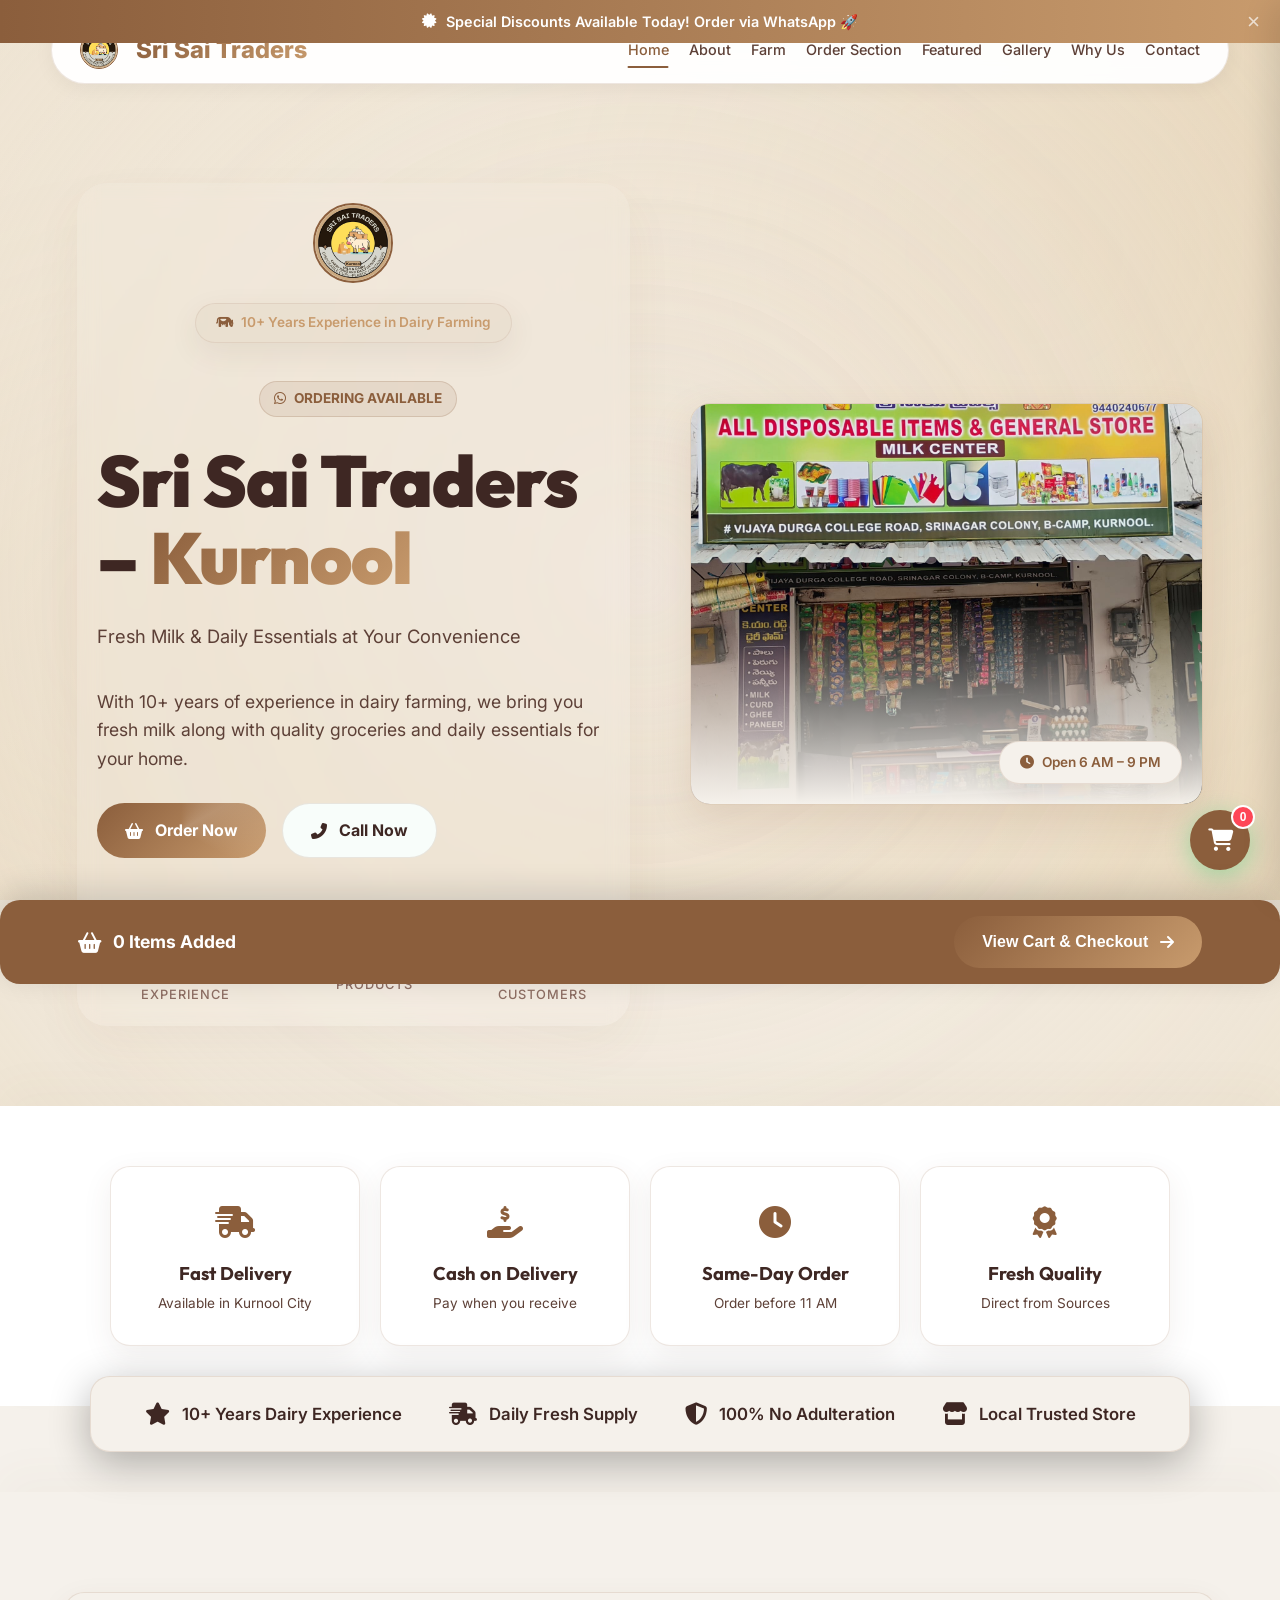
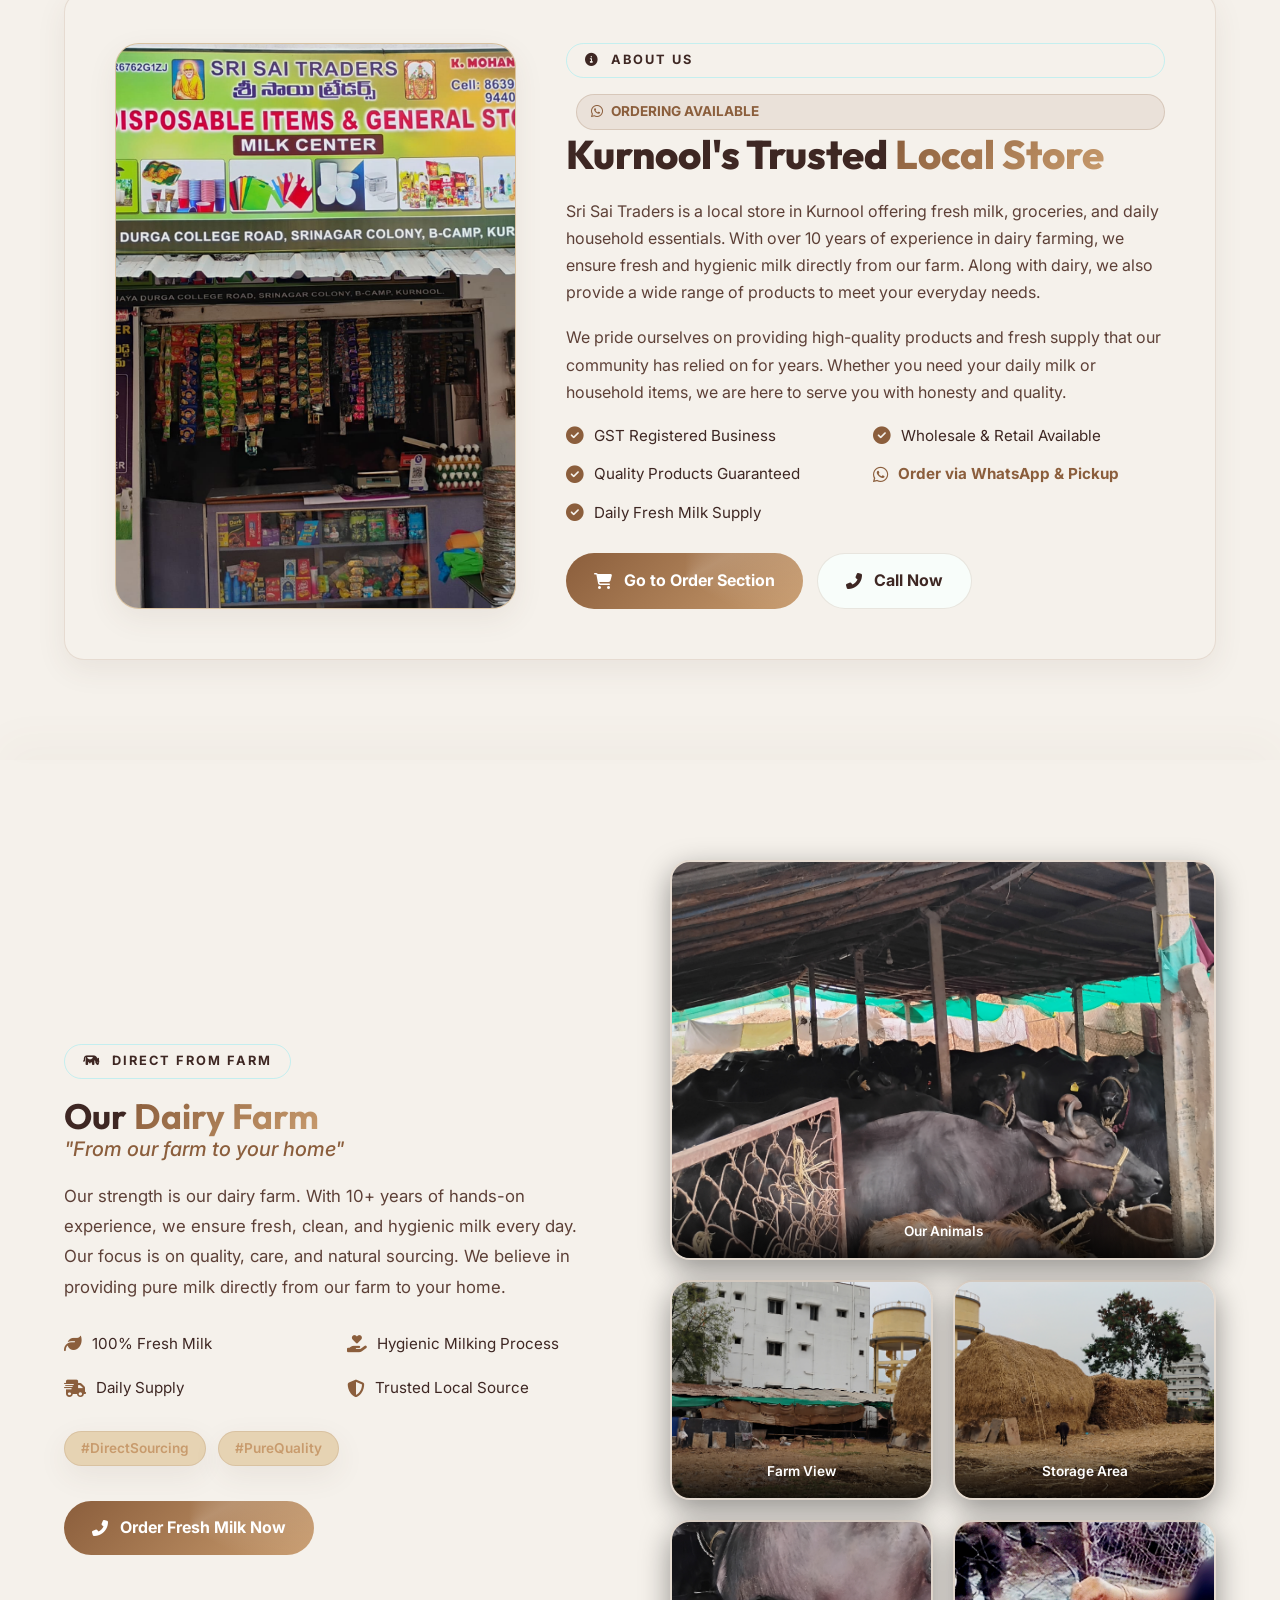
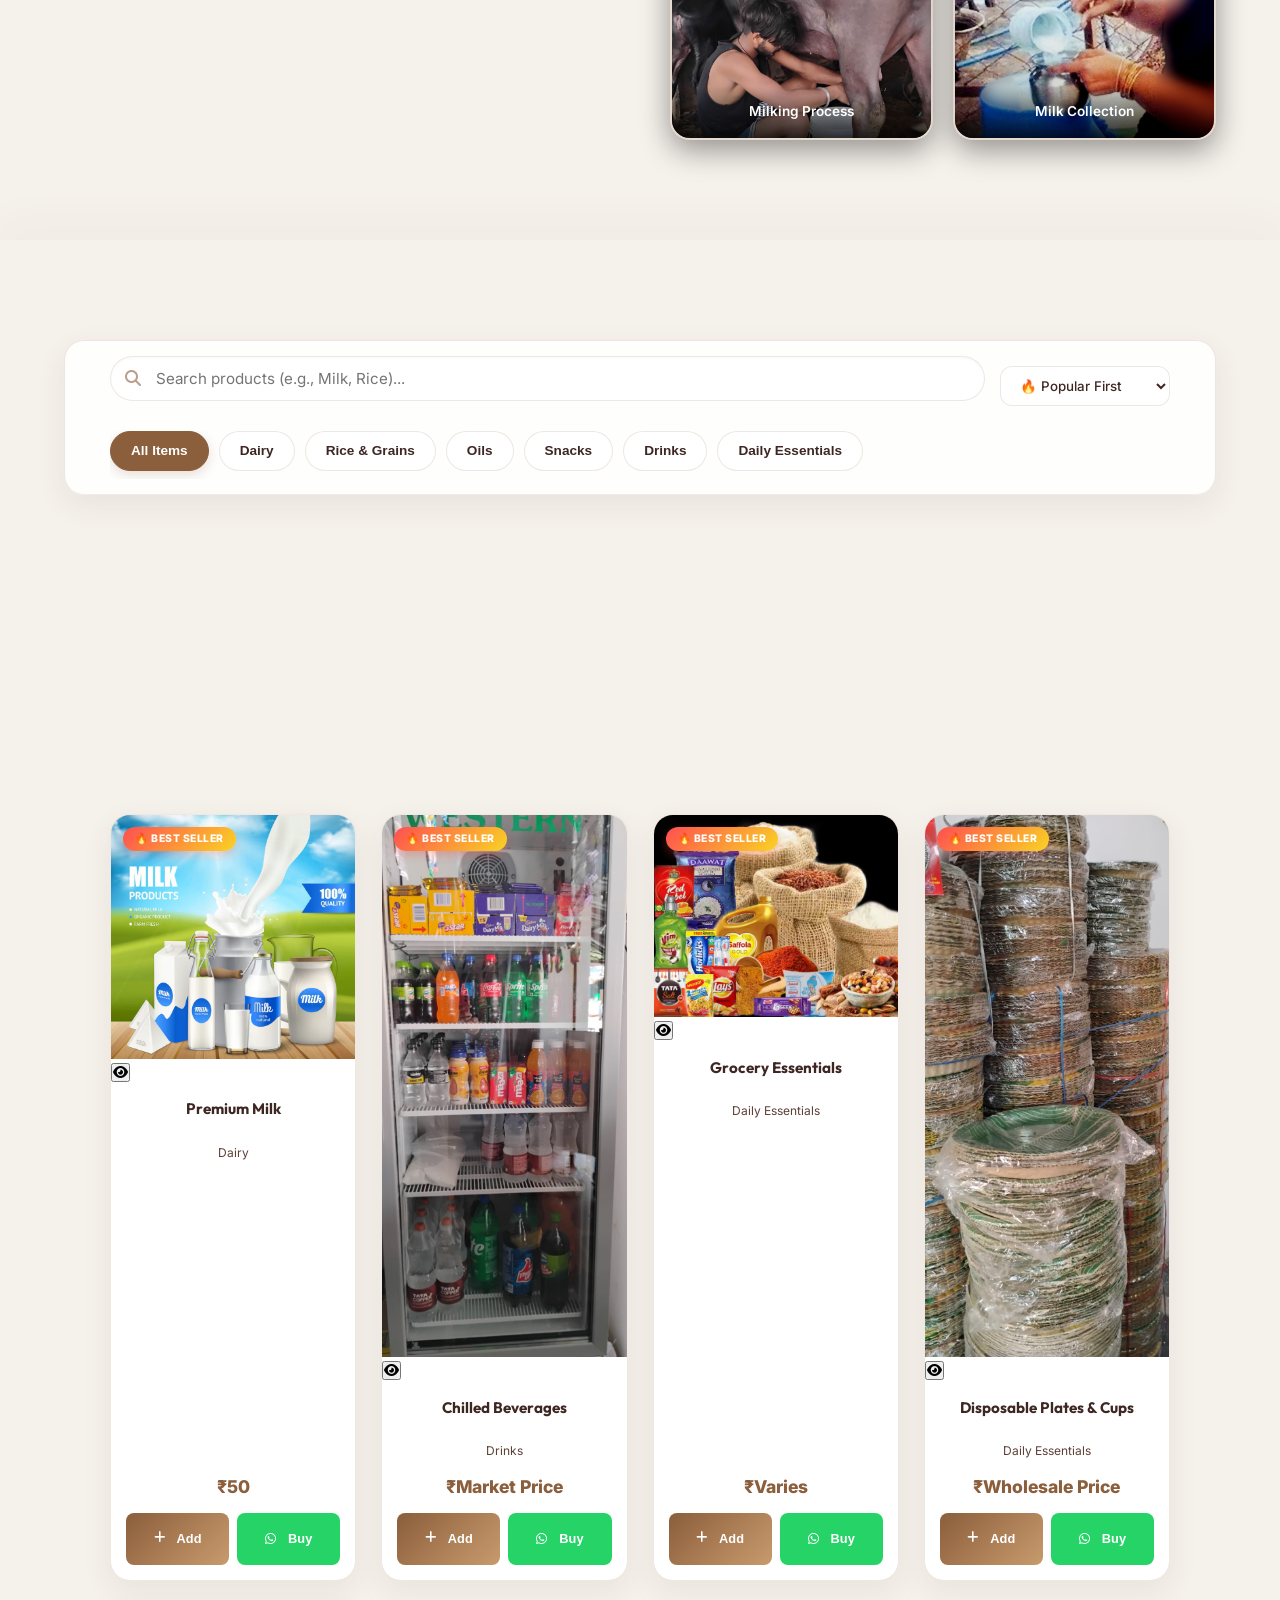
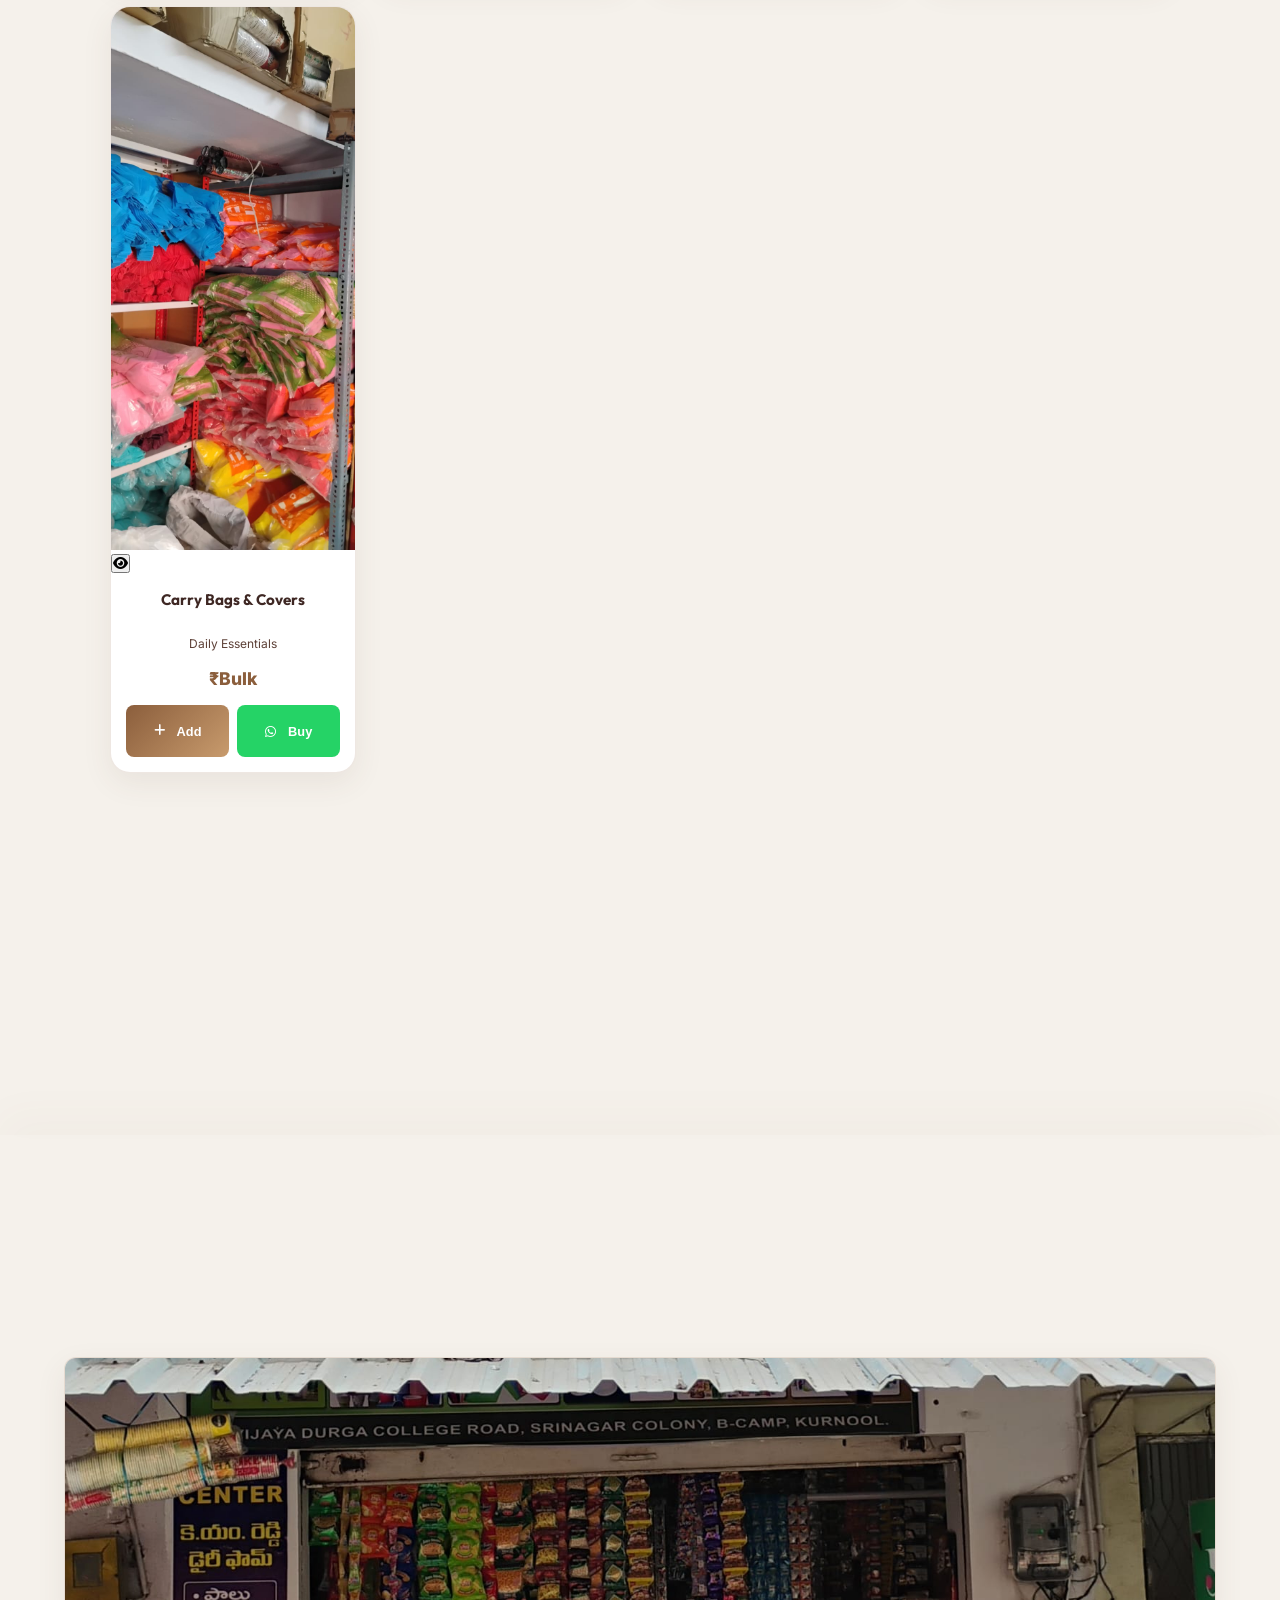
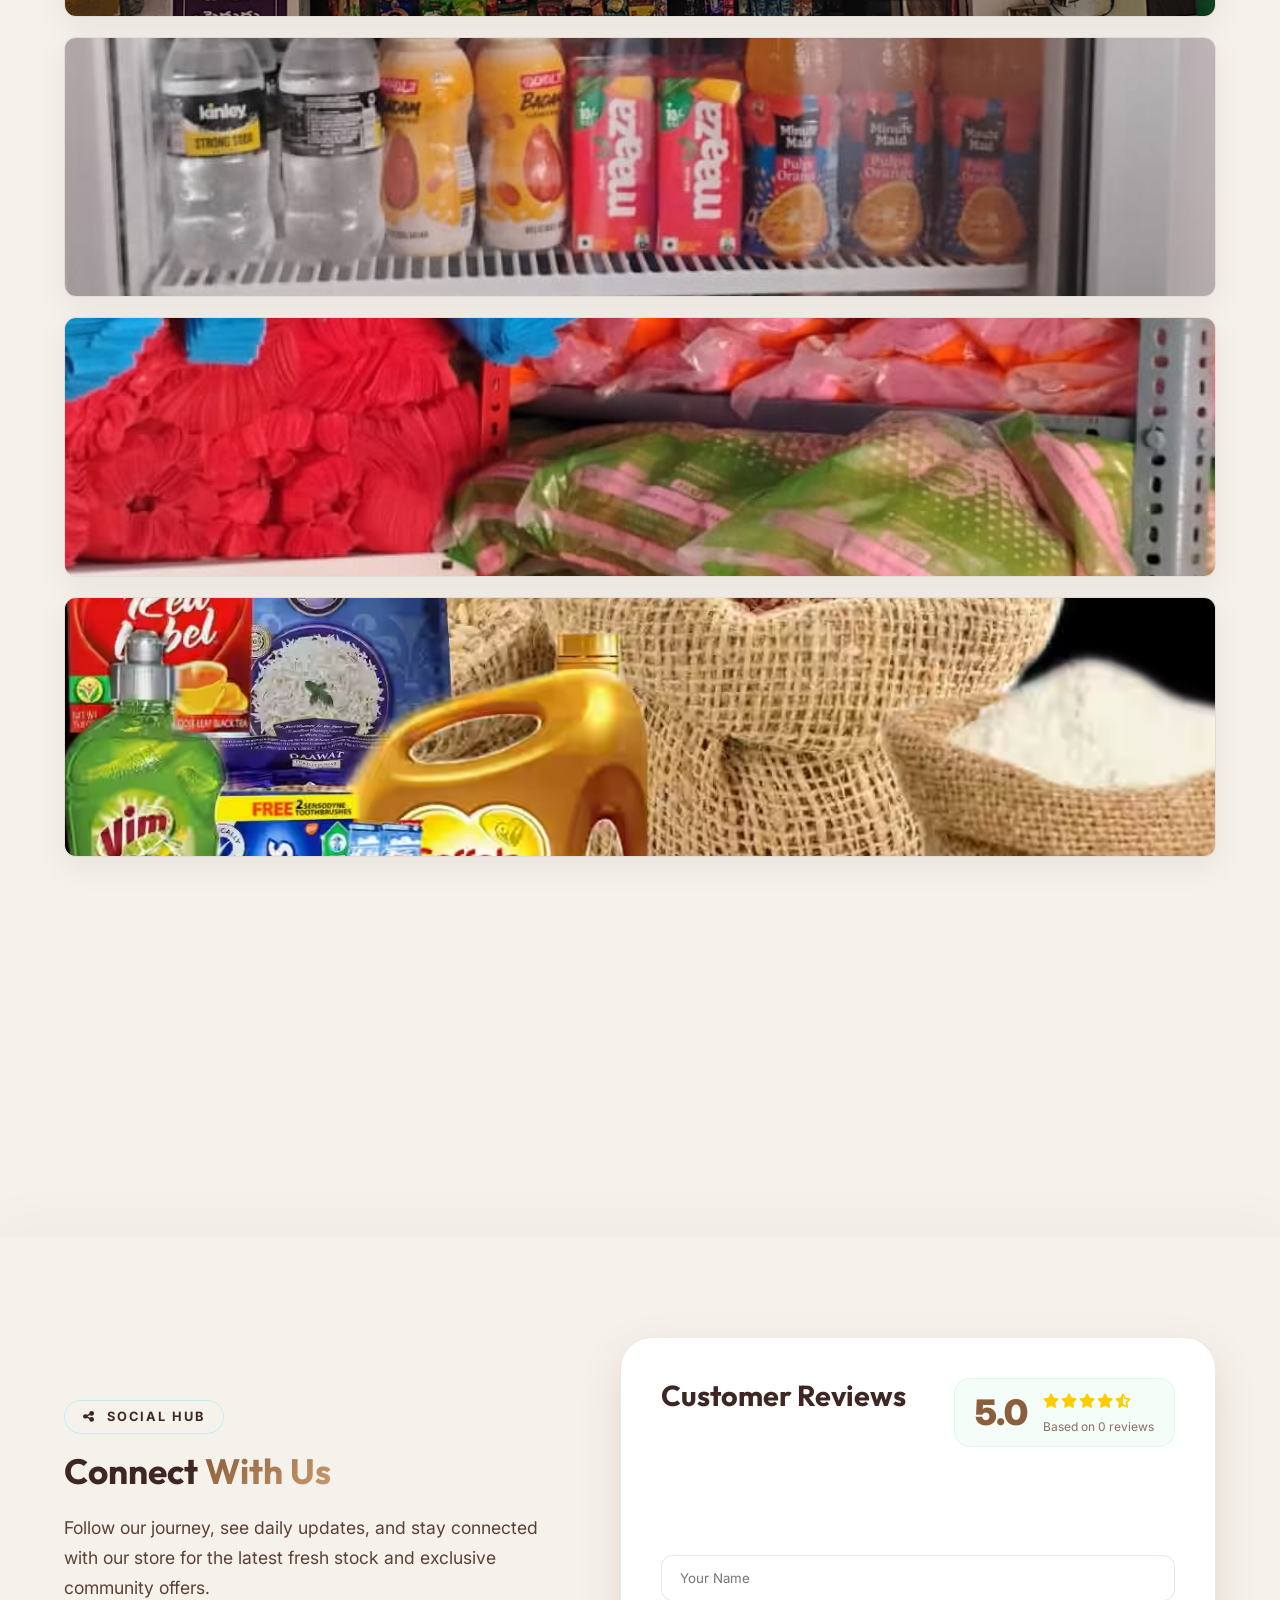
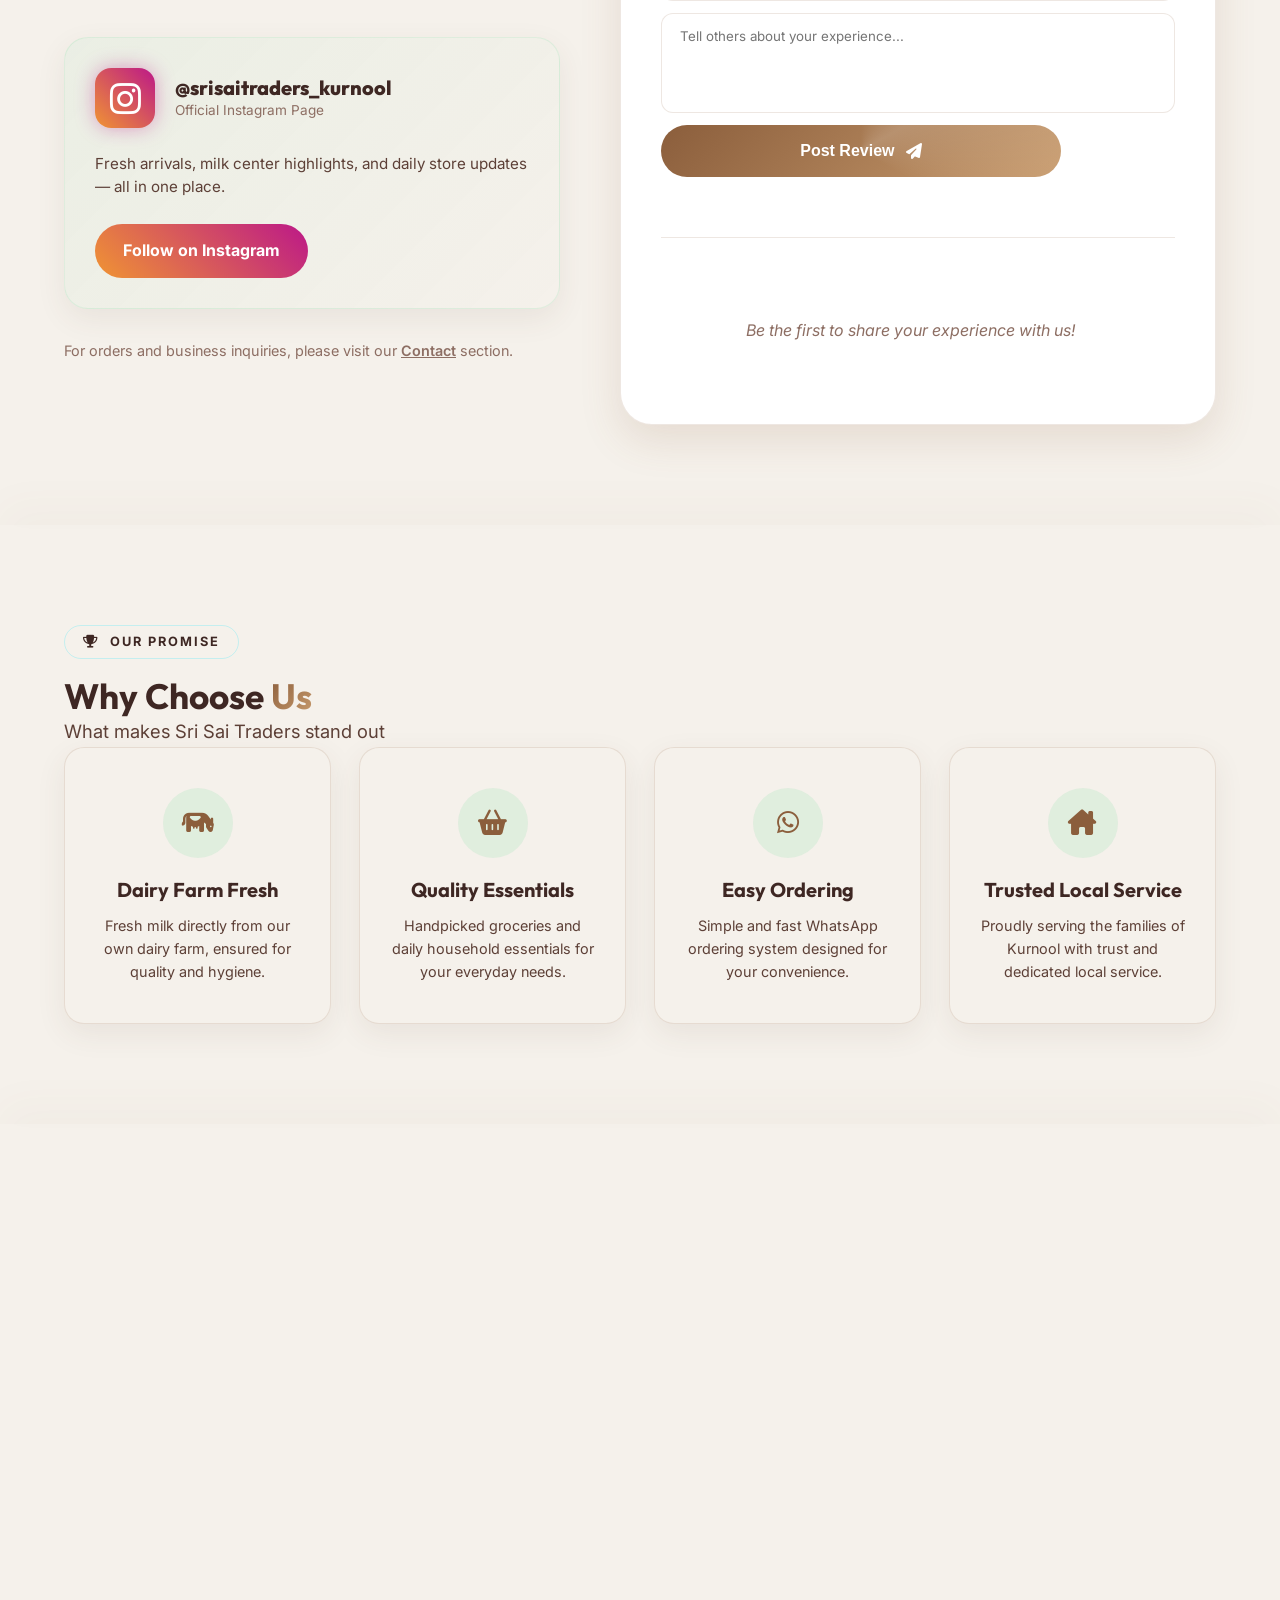
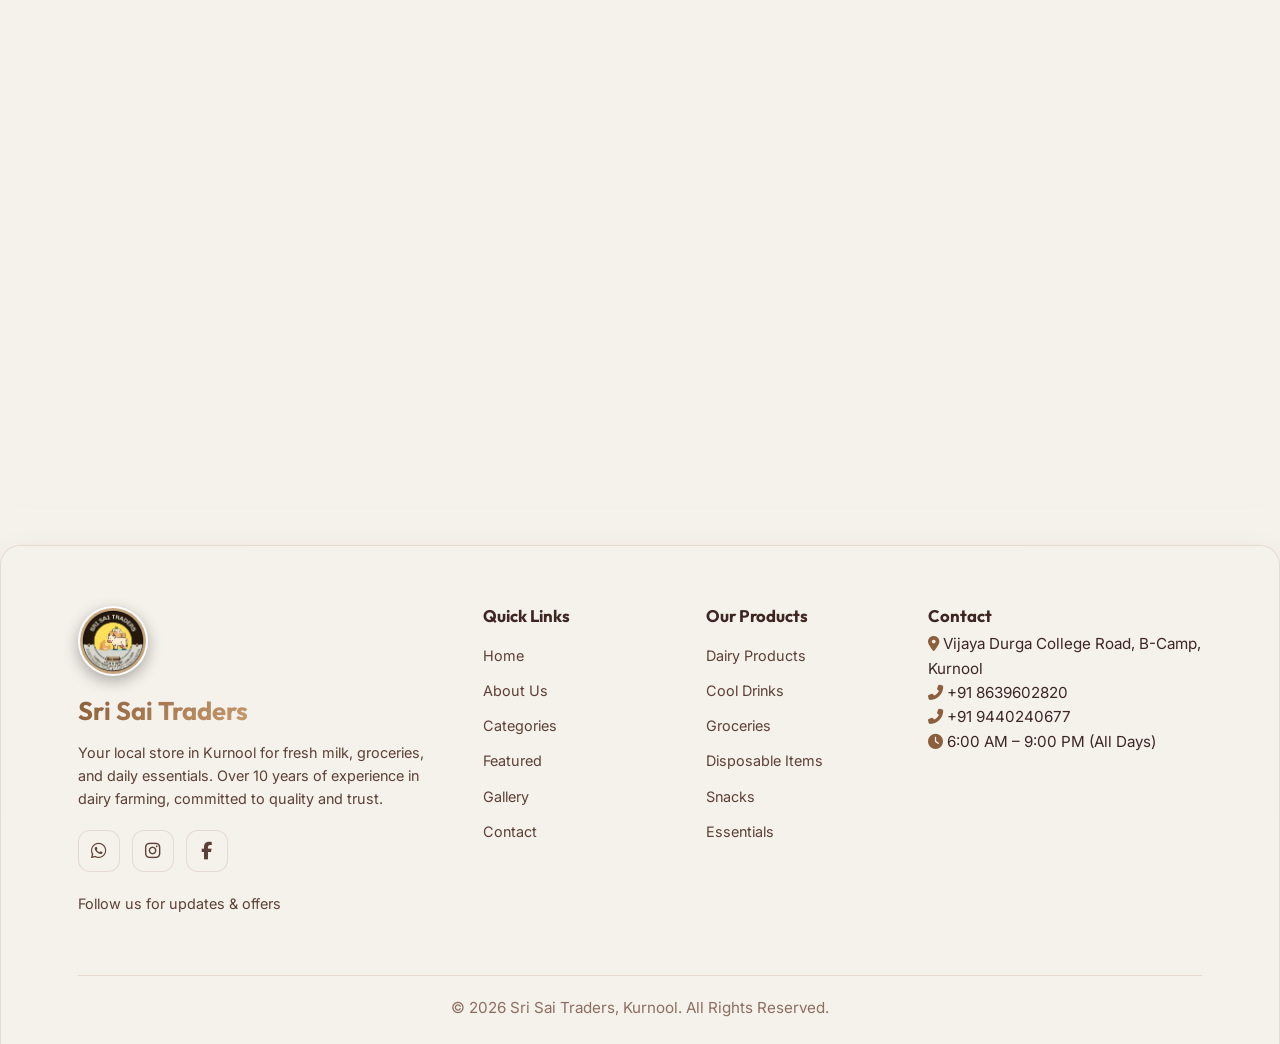
==== index.html @ 5c893b3d "Initial clean commit - Sri Sai Traders website" ====
<!DOCTYPE html>
<html lang="en">

<head>
    <meta charset="UTF-8">
    <meta name="viewport" content="width=device-width, initial-scale=1.0">
    <title>Sri Sai Traders – Kurnool | Easy WhatsApp Grocery Ordering</title>
    <meta name="description"
        content="Order groceries in 2 minutes via WhatsApp at Sri Sai Traders Kurnool. Your trusted local store for fresh dairy, cool drinks, and essentials in B-Camp.">
    <meta name="keywords"
        content="Sri Sai Traders, Kurnool Grocery, WhatsApp Order, Dairy, Cool Drinks, B-Camp, Srinagar Colony">
    <meta name="google-site-verification" content="G936L6eSRxG_GM3d_F0z96SvJYBTIfzj_1762otsMSY" />
    <!-- Security Policies -->
    <meta http-equiv="Referrer-Policy" content="no-referrer-when-downgrade">
    <meta http-equiv="Permissions-Policy" content="geolocation=(), camera=(), microphone=()">

    <!-- Preload Critical Assets -->
    <link rel="preload" href="assets/logo.jpg" as="image">
    <link rel="preload" href="assets/shop%20front.jpeg" as="image">

    <!-- Open Graph -->
    <meta property="og:title" content="Sri Sai Traders Kurnool | Premium General Store">
    <meta property="og:description"
        content="Your one-stop premium destination for Dairy, Groceries, Disposables & more at B-Camp, Kurnool.">
    <meta property="og:type" content="website">

    <!-- Google Fonts: Outfit + Inter -->
    <link rel="preconnect" href="https://fonts.googleapis.com">
    <link rel="preconnect" href="https://fonts.gstatic.com" crossorigin>
    <link
        href="https://fonts.googleapis.com/css2?family=Outfit:wght@300;400;500;600;700;800;900&family=Inter:wght@300;400;500;600;700&display=swap"
        rel="stylesheet">

    <!-- Font Awesome 6 Icons -->
    <link rel="stylesheet" href="https://cdnjs.cloudflare.com/ajax/libs/font-awesome/6.5.1/css/all.min.css">

    <!-- Favicon -->
    <link rel="icon" type="image/png" href="assets/logo.jpg">

    <link rel="stylesheet" href="style.css">
</head>

<body>
    <!-- Top Offer Banner -->
    <div class="offer-banner" id="offer-banner">
        <div class="banner-content">
            <i class="fas fa-certificate"></i>
            <span>Special Discounts Available Today! Order via WhatsApp 🚀</span>
            <button class="banner-close" id="close-banner" aria-label="Close Banner">&times;</button>
        </div>
    </div>

    <!-- Particle Background Canvas -->
    <canvas id="particle-canvas" aria-hidden="true"></canvas>

    <!-- Floating UI: Cart & WhatsApp -->
    <div class="floating-controls">
        <button id="cart-toggle" class="cart-btn-floating" aria-label="View Cart">
            <i class="fas fa-shopping-cart"></i>
            <span class="cart-count">0</span>
        </button>
    </div>

    <!-- Quick View Modal -->
    <div id="quick-view-modal" class="modal">
        <div class="modal-content glass">
            <span class="close-modal">&times;</span>
            <div class="modal-body">
                <div class="modal-img-container">
                    <img id="modal-img" src="" alt="Product Image">
                </div>
                <div class="modal-details">
                    <h2 id="modal-title"></h2>
                    <p id="modal-price" class="modal-price"></p>
                    <p id="modal-desc"></p>
                    <div class="modal-actions">
                        <button id="modal-add-to-cart" class="btn btn-primary">
                            <i class="fas fa-cart-plus"></i> Add to Cart
                        </button>
                        <a id="modal-wa-order" href="" target="_blank" class="btn btn-whatsapp">
                            <i class="fab fa-whatsapp"></i> Buy via WhatsApp
                        </a>
                    </div>
                </div>
            </div>
        </div>
    </div>

    <!-- Cart Sidebar/Modal -->
    <div id="cart-sidebar" class="cart-sidebar glass">
        <div class="cart-header">
            <h3>My Shopping Cart</h3>
            <button class="close-cart">&times;</button>
        </div>
        <div id="cart-items-container" class="cart-items">
            <!-- Items injected by JS -->
            <p class="empty-cart-msg">Your cart is empty.</p>
        </div>
        <div class="cart-footer">
            <div class="cart-total">
                <span>Total Items: </span>
                <span id="cart-total-count">0</span>
            </div>
            <button id="checkout-whatsapp" class="btn btn-whatsapp btn-block">
                <i class="fab fa-whatsapp"></i> Checkout via WhatsApp
            </button>
        </div>
    </div>

    <!-- ========== NAVIGATION ========== -->
    <nav id="navbar" class="navbar glass" role="navigation" aria-label="Main Navigation">
        <div class="nav-container">
            <a href="#home" class="logo" aria-label="Sri Sai Traders Home">
                <img src="assets/logo.jpg" alt="Sri Sai Traders Logo" class="nav-logo" loading="lazy">
                <span class="gradient-text">Sri Sai Traders</span>
            </a>
            <ul class="nav-links" id="nav-links">
                <li><a href="#home" class="active">Home</a></li>
                <li><a href="#about">About</a></li>
                <li><a href="#dairy-farm">Farm</a></li>
                <li><a href="#categories">Order Section</a></li>
                <li><a href="#featured">Featured</a></li>
                <li><a href="#gallery">Gallery</a></li>
                <li><a href="#why-us">Why Us</a></li>
                <li><a href="#contact">Contact</a></li>
            </ul>
            <div class="hamburger" id="hamburger" aria-label="Toggle Menu">
                <span class="bar"></span>
                <span class="bar"></span>
                <span class="bar"></span>
            </div>
        </div>
    </nav>

    <!-- ========== HERO SECTION ========== -->
    <section id="home" class="hero">
        <div class="hero-bg-glow"></div>
        <div class="hero-content reveal">
            <img src="assets/logo.jpg" alt="Sri Sai Traders Logo" class="hero-logo">
            <div class="hero-badges">
                <div class="hero-badge glass">
                    <i class="fas fa-cow"></i> 10+ Years Experience in Dairy Farming
                </div>
                <div class="ordering-badge">
                    <i class="fab fa-whatsapp"></i> Ordering Available
                </div>
            </div>
            <h1 class="hero-title">
                Sri Sai Traders – <span class="gradient-text">Kurnool</span>
            </h1>
            <p class="hero-subtitle">
                Fresh Milk & Daily Essentials at Your Convenience
            </p>
            <p class="hero-description"
                style="font-size: 1.1rem; color: var(--text-secondary); line-height: 1.6; margin-bottom: 30px;">
                With 10+ years of experience in dairy farming, we bring you fresh milk along with quality groceries and
                daily essentials for your home.
            </p>
            <div class="hero-buttons">
                <a href="#categories" class="btn btn-primary glow-btn">
                    <i class="fas fa-shopping-basket"></i> Order Now
                </a>
                <a href="tel:8639602820" class="btn btn-glass">
                    <i class="fas fa-phone-alt"></i> Call Now
                </a>
            </div>
            <div class="hero-stats">
                <div class="stat-item">
                    <span class="stat-number" data-count="10">0</span><span class="stat-plus">+</span>
                    <span class="stat-label">Years Dairy Experience</span>
                </div>
                <div class="stat-divider"></div>
                <div class="stat-item">
                    <span class="stat-number" data-count="500">0</span><span class="stat-plus">+</span>
                    <span class="stat-label">Products</span>
                </div>
                <div class="stat-divider"></div>
                <div class="stat-item">
                    <span class="stat-number" data-count="1000">0</span><span class="stat-plus">+</span>
                    <span class="stat-label">Happy Customers</span>
                </div>
            </div>
        </div>
        <div class="hero-visual reveal">
            <div class="hero-image-wrapper">
                <!-- Replace this image with your own shop front photo if needed -->
                <img src="assets/shop front.jpeg" alt="Sri Sai Traders Shop Front" class="hero-shop-img"
                    loading="eager">
                <div class="hero-img-overlay"></div>
                <div class="floating-badge glass">
                    <i class="fas fa-clock"></i> Open 6 AM – 9 PM
                </div>
            </div>
        </div>
    </section>

    <!-- ========== DELIVERY & TRUST SECTION ========== -->
    <section class="trust-delivery-section">
        <div class="container-narrow">
            <div class="trust-grid">
                <div class="trust-box reveal">
                    <div class="trust-icon"><i class="fas fa-truck-fast"></i></div>
                    <h3>Fast Delivery</h3>
                    <p>Available in Kurnool City</p>
                </div>
                <div class="trust-box reveal">
                    <div class="trust-icon"><i class="fas fa-hand-holding-dollar"></i></div>
                    <h3>Cash on Delivery</h3>
                    <p>Pay when you receive</p>
                </div>
                <div class="trust-box reveal">
                    <div class="trust-icon"><i class="fas fa-clock"></i></div>
                    <h3>Same-Day Order</h3>
                    <p>Order before 11 AM</p>
                </div>
                <div class="trust-box reveal">
                    <div class="trust-icon"><i class="fas fa-award"></i></div>
                    <h3>Fresh Quality</h3>
                    <p>Direct from Sources</p>
                </div>
            </div>
        </div>
    </section>

    <!-- ========== TRUST STRIP ========== -->
    <div class="trust-strip glass">
        <div class="trust-item">
            <i class="fas fa-star text-yellow"></i> <span>10+ Years Dairy Experience</span>
        </div>
        <div class="trust-item">
            <i class="fas fa-truck-fast text-cyan"></i> <span>Daily Fresh Supply</span>
        </div>
        <div class="trust-item">
            <i class="fas fa-shield-halved text-green"></i> <span>100% No Adulteration</span>
        </div>
        <div class="trust-item">
            <i class="fas fa-store text-purple"></i> <span>Local Trusted Store</span>
        </div>
    </div>

    <!-- ========== ABOUT SECTION ========== -->
    <section id="about" class="about section-padding">
        <div class="about-wrapper glass reveal">
            <div class="about-image">
                <!-- Replace this image with your own shop interior photo if needed -->
                <img src="assets/shop front.jpeg" alt="Sri Sai Traders Store Interior" loading="lazy">
            </div>
            <div class="about-content">
                <span class="section-badge"><i class="fas fa-info-circle"></i> ABOUT US</span>
                <span class="ordering-badge"><i class="fab fa-whatsapp"></i> Ordering Available</span>
                <h2>Kurnool's Trusted <span class="gradient-text">Local Store</span></h2>

                <p>Sri Sai Traders is a local store in Kurnool offering fresh milk, groceries, and daily household
                    essentials. With over 10 years of experience in dairy farming, we ensure fresh and hygienic milk
                    directly from our farm. Along with dairy, we also provide a wide range of products to meet your
                    everyday needs.</p>

                <p>We pride ourselves on providing high-quality products and fresh supply that our community has relied
                    on for years. Whether you need your daily milk or household items, we are here to serve you with
                    honesty and quality.</p>

                <div class="about-features">
                    <div class="feature-item">
                        <i class="fas fa-check-circle"></i>
                        <span>GST Registered Business</span>
                    </div>
                    <div class="feature-item">
                        <i class="fas fa-check-circle"></i>
                        <span>Wholesale & Retail Available</span>
                    </div>
                    <div class="feature-item">
                        <i class="fas fa-check-circle"></i>
                        <span>Quality Products Guaranteed</span>
                    </div>
                    <div class="feature-item ordering-highlight">
                        <i class="fab fa-whatsapp"></i>
                        <span><strong>Order via WhatsApp & Pickup</strong></span>
                    </div>
                    <div class="feature-item">
                        <i class="fas fa-check-circle"></i>
                        <span>Daily Fresh Milk Supply</span>
                    </div>
                </div>

                <div class="about-buttons">
                    <a href="#categories" class="btn btn-primary glow-btn"><i class="fas fa-shopping-cart"></i> Go to
                        Order Section</a>
                    <a href="tel:8639602820" class="btn btn-glass"><i class="fas fa-phone-alt"></i> Call Now</a>
                </div>
            </div>
        </div>
    </section>

    <!-- ========== OUR DAIRY FARM SECTION ========== -->
    <section id="dairy-farm" class="dairy-farm section-padding">
        <div class="dairy-wrapper reveal">
            <div class="dairy-content">
                <span class="section-badge"><i class="fas fa-cow"></i> DIRECT FROM FARM</span>
                <h2>Our <span class="gradient-text">Dairy Farm</span></h2>
                <h4 class="dairy-tagline">"From our farm to your home"</h4>

                <p>Our strength is our dairy farm. With 10+ years of hands-on experience, we ensure fresh, clean, and
                    hygienic milk every day. Our focus is on quality, care, and natural sourcing. We believe in
                    providing pure milk directly from our farm to your home.</p>

                <div class="dairy-features">
                    <div class="feature-item">
                        <i class="fas fa-leaf"></i>
                        <span>100% Fresh Milk</span>
                    </div>
                    <div class="feature-item">
                        <i class="fas fa-hand-holding-heart"></i>
                        <span>Hygienic Milking Process</span>
                    </div>
                    <div class="feature-item">
                        <i class="fas fa-truck-fast"></i>
                        <span>Daily Supply</span>
                    </div>
                    <div class="feature-item">
                        <i class="fas fa-shield-halved"></i>
                        <span>Trusted Local Source</span>
                    </div>
                </div>

                <div class="trust-tags">
                    <span class="trust-tag glass">#DirectSourcing</span>
                    <span class="trust-tag glass">#PureQuality</span>
                </div>

                <div class="dairy-cta-wrap">
                    <a href="tel:8639602820" class="btn btn-primary glow-btn">
                        <i class="fas fa-phone-alt"></i> Order Fresh Milk Now
                    </a>
                </div>
            </div>

            <div class="dairy-visual">
                <div class="dairy-grid">
                    <!-- Featured: Our Animals (Big) -->
                    <div class="dairy-grid-item featured-grid-item">
                        <img src="assets/dairy4.jpg" alt="Healthy Buffaloes at our Farm" loading="lazy">
                        <div class="grid-caption">Our Animals</div>
                    </div>
                    <!-- Small Grid Items -->
                    <div class="dairy-grid-item">
                        <img src="assets/dairy1.jpg" alt="Sri Sai Traders Dairy Farm View" loading="lazy">
                        <div class="grid-caption">Farm View</div>
                    </div>
                    <div class="dairy-grid-item">
                        <img src="assets/dairy2.jpg" alt="Buffalo Feed & Hay Storage" loading="lazy">
                        <div class="grid-caption">Storage Area</div>
                    </div>
                    <div class="dairy-grid-item">
                        <img src="assets/dairy3.jpg" alt="Hygienic Milking Process" loading="lazy">
                        <div class="grid-caption">Milking Process</div>
                    </div>
                    <div class="dairy-grid-item rotated-img">
                        <img src="assets/dairy5.jpg" alt="Sri Sai Traders Milk Collection Process" loading="lazy">
                        <div class="grid-caption">Milk Collection</div>
                    </div>
                </div>
            </div>
        </div>
    </section>

    <!-- ========== APP-LIKE ORDER SECTION ========== -->
    <section id="order-section" class="app-order-section section-padding">

        <!-- Sticky Search & Filter Header -->
        <div class="sticky-filter-bar glass">
            <div class="container-narrow">
                <div class="filter-controls-top">
                    <div class="search-container">
                        <i class="fas fa-search search-icon"></i>
                        <input type="text" id="product-search" placeholder="Search products (e.g., Milk, Rice)...">
                    </div>
                    <div class="sort-container">
                        <select id="product-sort" class="glass-select">
                            <option value="featured">🔥 Popular First</option>
                            <option value="price-low">Price: Low to High</option>
                            <option value="price-high">Price: High to Low</option>
                            <option value="name-az">Name: A to Z</option>
                        </select>
                    </div>
                </div>

                <div class="filter-chips" id="filter-chips-container">
                    <button class="filter-chip active" data-filter="All">All Items</button>
                    <!-- Other Category chips injected by JS -->
                </div>
            </div>
        </div>

        <div class="container-narrow">

            <!-- Category Grid (Top) -->
            <div class="app-category-section">
                <div class="section-header-small reveal">
                    <h3>Explore Categories</h3>
                    <p class="text-secondary" style="margin-top: 10px;">Browse and order your daily essentials easily
                        via WhatsApp. We provide fresh milk, groceries, and household items at fair prices.</p>
                </div>
                <div id="product-categories-container" class="app-category-grid">
                    <!-- Dynamic Category Cards will be injected here -->
                    <div class="loading-spinner">Loading categories...</div>
                </div>
            </div>

            <!-- Main Product Grid -->
            <div class="app-product-section" style="margin-top: 40px;">
                <div class="section-header-small reveal">
                    <h3><span id="current-category-title">All Products</span></h3>
                    <p id="search-result-count" class="text-muted" style="font-size: 0.85rem; margin-top: 5px;"></p>
                </div>

                <div id="featured-products-container" class="app-product-grid">
                    <!-- Dynamic Featured Products will be injected here -->
                    <div class="loading-spinner">Loading products...</div>
                </div>
            </div>

            <!-- Build Custom Order CTA -->
            <div class="build-order-container reveal" style="margin-top: 50px; text-align: center;">
                <h4 style="margin-bottom: 15px; color: var(--text-primary);">Can't find what you need?</h4>
                <a href="https://wa.me/918639602820?text=Hi%20Sri%20Sai%20Traders,%0A%0AMy%20Name:%20%0AMobile%20Number:%20%0A%0AI%20want%20to%20order:%0A1.%20%0A2.%20%0A3.%20%0A%0AI%20will%20collect%20from%20shop."
                    target="_blank" rel="noopener" class="btn btn-outline-glow">
                    📝 Build Custom Order on WhatsApp
                </a>
            </div>

        </div>
    </section>


    <!-- ========== REAL IMAGE GALLERY ========== -->
    <section id="gallery" class="gallery section-padding">
        <div class="section-header reveal">
            <span class="section-badge"><i class="fas fa-images"></i> OUR STORE</span>
            <h2>Store <span class="gradient-text">Gallery</span></h2>
            <p>A glimpse inside Sri Sai Traders</p>
        </div>
        <div class="gallery-grid">
            <!-- Replace these images with your own real shop photos if needed -->
            <div class="gallery-item glass reveal">
                <img src="assets/shop front.jpeg" alt="Sri Sai Traders Shop Front" loading="lazy">
                <div class="gallery-caption">Shop Front</div>
            </div>
            <div class="gallery-item glass reveal">
                <!-- Real shop image: Fridge with cool drinks -->
                <img src="assets/cool-drinks.jpeg" alt="Chilled Beverages" loading="lazy">
                <div class="gallery-caption">Drinks Section</div>
            </div>
            <div class="gallery-item glass reveal">
                <!-- Real shop image: Colorful disposable bags & cups -->
                <img src="assets/carry-bags.jpeg" alt="Disposable Items Collection" loading="lazy">
                <div class="gallery-caption">Disposable Items</div>
            </div>
            <div class="gallery-item glass reveal">
                <!-- Real shop image: Grocery dals and pulses shelves -->
                <img src="assets/grocery.jpg" alt="Grocery Shelves" loading="lazy">
                <div class="gallery-caption">Grocery Shelves</div>
            </div>
            <div class="gallery-item glass reveal">
                <!-- Real shop image: Stacked paper plates -->
                <img src="assets/paper-plates.jpeg" alt="Paper Plates Wholesale" loading="lazy">
                <div class="gallery-caption">Paper Plates</div>
            </div>
        </div>
    </section>

    <!-- ========== CONNECT WITH US ========== -->
    <section id="connect" class="connect section-padding">
        <div class="connect-container reveal">
            <div class="connect-grid-refined">
                <!-- Left Side: Brand & Social -->
                <div class="connect-brand-side">
                    <span class="section-badge"><i class="fas fa-share-nodes"></i> SOCIAL HUB</span>
                    <h2>Connect <span class="gradient-text">With Us</span></h2>
                    <p class="connect-subtext">Follow our journey, see daily updates, and stay connected with our store
                        for the latest fresh stock and exclusive community offers.</p>

                    <div class="insta-block glass">
                        <div class="insta-header">
                            <div class="insta-icon-glow">
                                <i class="fab fa-instagram"></i>
                            </div>
                            <div class="insta-info">
                                <h4>@srisaitraders_kurnool</h4>
                                <p>Official Instagram Page</p>
                            </div>
                        </div>
                        <p class="insta-promo">Fresh arrivals, milk center highlights, and daily store updates — all in
                            one place.</p>
                        <a href="https://www.instagram.com/srisaitraders_kurnool" target="_blank" rel="noopener"
                            class="btn btn-insta-glow btn-block">
                            Follow on Instagram
                        </a>
                    </div>

                    <p class="contact-hint">For orders and business inquiries, please visit our <a href="#contact"
                            class="context-link">Contact</a> section.</p>
                </div>

                <!-- Right Side: Review System -->
                <div class="connect-review-side">
                    <div class="review-system-card glass-premium">
                        <div class="card-header-flex">
                            <h3>Customer Reviews</h3>
                            <div class="rating-summary-premium">
                                <span class="avg-val-big" id="avg-display">4.8</span>
                                <div class="avg-stars-wrap">
                                    <div class="stars-gold"><i class="fas fa-star"></i><i class="fas fa-star"></i><i
                                            class="fas fa-star"></i><i class="fas fa-star"></i><i
                                            class="fas fa-star-half-alt"></i></div>
                                    <p id="review-count-text">Based on 0 reviews</p>
                                </div>
                            </div>
                        </div>

                        <!-- Interactive Form -->
                        <form id="review-form" class="review-form-premium">
                            <div class="star-rating-input" role="radiogroup" aria-label="Rate your experience">
                                <button type="button" class="star-btn" data-value="1" aria-label="1 Star"><i
                                        class="fas fa-star"></i></button>
                                <button type="button" class="star-btn" data-value="2" aria-label="2 Stars"><i
                                        class="fas fa-star"></i></button>
                                <button type="button" class="star-btn" data-value="3" aria-label="3 Stars"><i
                                        class="fas fa-star"></i></button>
                                <button type="button" class="star-btn" data-value="4" aria-label="4 Stars"><i
                                        class="fas fa-star"></i></button>
                                <button type="button" class="star-btn" data-value="5" aria-label="5 Stars"><i
                                        class="fas fa-star"></i></button>
                                <input type="hidden" id="rating-value" value="0">
                            </div>
                            <div class="form-inputs">
                                <input type="text" id="review-name" placeholder="Your Name" required maxlength="30">
                                <textarea id="review-text" placeholder="Tell others about your experience..." required
                                    maxlength="200"></textarea>
                                <button type="submit" id="submit-review" class="btn btn-primary glow-btn btn-block">Post
                                    Review <i class="fas fa-paper-plane"></i></button>
                            </div>
                            <div id="form-feedback" class="form-feedback"></div>
                        </form>

                        <!-- Review Feed -->
                        <div id="reviews-feed" class="reviews-feed-container">
                            <!-- Dynamic content injected via JS -->
                            <div class="review-empty">Be the first to share your experience with us!</div>
                        </div>
                    </div>
                </div>
            </div>
        </div>
    </section>

    <!-- ========== WHY CHOOSE US ========== -->
    <section id="why-us" class="why-us section-padding">
        <div class="section-header reveal">
            <span class="section-badge"><i class="fas fa-trophy"></i> OUR PROMISE</span>
            <h2>Why Choose <span class="gradient-text">Us</span></h2>
            <p>What makes Sri Sai Traders stand out</p>
        </div>
        <div class="why-grid">
            <div class="why-card glass tilt-card reveal">
                <div class="why-icon"><i class="fas fa-cow"></i></div>
                <h3>Dairy Farm Fresh</h3>
                <p>Fresh milk directly from our own dairy farm, ensured for quality and hygiene.</p>
            </div>
            <div class="why-card glass tilt-card reveal">
                <div class="why-icon"><i class="fas fa-shopping-basket"></i></div>
                <h3>Quality Essentials</h3>
                <p>Handpicked groceries and daily household essentials for your everyday needs.</p>
            </div>
            <div class="why-card glass tilt-card reveal">
                <div class="why-icon"><i class="fab fa-whatsapp"></i></div>
                <h3>Easy Ordering</h3>
                <p>Simple and fast WhatsApp ordering system designed for your convenience.</p>
            </div>
            <div class="why-card glass tilt-card reveal">
                <div class="why-icon"><i class="fas fa-house-chimney"></i></div>
                <h3>Trusted Local Service</h3>
                <p>Proudly serving the families of Kurnool with trust and dedicated local service.</p>
            </div>
        </div>
    </section>

    <!-- ========== CONTACT SECTION ========== -->
    <section id="contact" class="contact section-padding">
        <div class="section-header reveal">
            <span class="section-badge"><i class="fas fa-envelope"></i> REACH OUT</span>
            <h2>Get In <span class="gradient-text">Touch</span></h2>
            <p>Feel free to contact us for any inquiries or orders. We are happy to serve you.</p>
        </div>
        <div class="contact-wrapper reveal">
            <div class="contact-info glass">
                <div class="contact-card">
                    <div class="contact-icon"><i class="fas fa-map-marker-alt"></i></div>
                    <div>
                        <h4>Our Location</h4>
                        <p>Srinagar Colony, Salam Nagar,<br>B Camp, Kalluru,<br>Kurnool, AP 518002, India</p>
                    </div>
                </div>
                <div class="contact-card">
                    <div class="contact-icon"><i class="fas fa-phone-alt"></i></div>
                    <div>
                        <h4>Phone Numbers</h4>
                        <p>
                            <a href="tel:8639602820" class="contact-link">+91 8639602820</a><br>
                            <a href="tel:9440240677" class="contact-link">+91 9440240677</a>
                        </p>
                    </div>
                </div>
                <div class="contact-card">
                    <div class="contact-icon"><i class="fas fa-clock"></i></div>
                    <div>
                        <h4>Working Hours</h4>
                        <p>Monday – Sunday<br><strong>6:00 AM – 9:00 PM</strong></p>
                    </div>
                </div>

                <div class="contact-actions">
                    <a href="tel:8639602820" class="btn btn-primary glow-btn btn-block">
                        <i class="fas fa-phone-alt"></i> Call Now — 8639602820
                    </a>
                    <a href="tel:9440240677" class="btn btn-glass btn-block">
                        <i class="fas fa-phone-alt"></i> Call — 9440240677
                    </a>
                    <a href="https://wa.me/918639602820" target="_blank" rel="noopener"
                        class="btn btn-whatsapp btn-block">
                        <i class="fab fa-whatsapp"></i> WhatsApp Us
                    </a>
                    <a href="https://www.google.com/maps/dir/?api=1&destination=Srinagar+Colony+Salam+Nagar+B+Camp+Kalluru+Kurnool+Andhra+Pradesh+518002"
                        target="_blank" rel="noopener" class="btn btn-directions btn-block">
                        <i class="fas fa-directions"></i> Get Directions
                    </a>
                </div>
            </div>
            <div class="contact-map glass">
                <!-- Google Maps Embed — Sri Sai Traders, B-Camp, Kurnool -->
                <iframe
                    src="https://www.google.com/maps/embed?pb=!1m14!1m8!1m3!1d239.0011475924305!2d78.04581213899975!3d15.803188804376969!3m2!1i1024!2i768!4f13.1!3m3!1m2!1s0x3bb5dd2212be7c6b%3A0xda0b01f468fc1a87!2sSri%20Sai%20Traders%20Kurnool!5e1!3m2!1sen!2sus!4v1773848941468!5m2!1sen!2sus"
                    width="100%" height="350" style="border:0; border-radius:16px;" allowfullscreen="" loading="lazy"
                    referrerpolicy="no-referrer-when-downgrade" title="Sri Sai Traders Location Map">
                </iframe>
            </div>
        </div>
    </section>

    <!-- ========== FOOTER ========== -->
    <footer class="footer glass" role="contentinfo">
        <div class="footer-content">
            <div class="footer-brand">
                <img src="assets/logo.jpg" alt="Sri Sai Traders Logo" class="footer-logo" loading="lazy">
                <h3 class="gradient-text">Sri Sai Traders</h3>
                <p>Your local store in Kurnool for fresh milk, groceries, and daily essentials. Over 10 years of
                    experience in dairy farming, committed to quality and trust.</p>
                <div class="footer-social">
                    <a href="https://wa.me/918639602820" target="_blank" rel="noopener" aria-label="WhatsApp"><i
                            class="fab fa-whatsapp"></i></a>
                    <a href="https://www.instagram.com/srisaitraders_kurnool" target="_blank" rel="noopener"
                        aria-label="Instagram"><i class="fab fa-instagram"></i></a>
                    <a href="#" aria-label="Facebook"><i class="fab fa-facebook-f"></i></a>
                </div>
                <p class="footer-cta">Follow us for updates & offers</p>
            </div>
            <div class="footer-links-group">
                <h4>Quick Links</h4>
                <a href="#home">Home</a>
                <a href="#about">About Us</a>
                <a href="#categories">Categories</a>
                <a href="#featured">Featured</a>
                <a href="#gallery">Gallery</a>
                <a href="#contact">Contact</a>
            </div>
            <div class="footer-links-group">
                <h4>Our Products</h4>
                <a href="#categories">Dairy Products</a>
                <a href="#categories">Cool Drinks</a>
                <a href="#categories">Groceries</a>
                <a href="#categories">Disposable Items</a>
                <a href="#categories">Snacks</a>
                <a href="#categories">Essentials</a>
            </div>
            <div class="footer-contact-info">
                <h4>Contact</h4>
                <p><i class="fas fa-map-marker-alt"></i> Vijaya Durga College Road, B-Camp, Kurnool</p>
                <p><a href="tel:8639602820"><i class="fas fa-phone-alt"></i> +91 8639602820</a></p>
                <p><a href="tel:9440240677"><i class="fas fa-phone-alt"></i> +91 9440240677</a></p>
                <p><i class="fas fa-clock"></i> 6:00 AM – 9:00 PM (All Days)</p>
            </div>
        </div>
        <div class="footer-bottom">
            <p>&copy; 2026 Sri Sai Traders, Kurnool. All Rights Reserved.</p>
        </div>
    </footer>
    </div>

    <!-- Scroll-to-top button -->
    <button id="scroll-top" class="scroll-top glass" aria-label="Scroll to top">
        <i class="fas fa-chevron-up"></i>
    </button>

    <script src="script.js?v=2"></script>

    <!-- ========== STICKY CART BAR (INSTAMART STYLE) ========== -->
    <div id="sticky-cart-bar" class="sticky-cart-bar glass hide">
        <div class="cart-bar-content">
            <div class="cart-bar-info">
                <i class="fas fa-shopping-basket"></i>
                <span id="cart-item-summary">0 Items Added</span>
            </div>
            <button id="cart-bar-checkout" class="btn btn-primary btn-sm">
                View Cart & Checkout <i class="fas fa-arrow-right"></i>
            </button>
        </div>
    </div>
</body>

</html>
---- style.css ----
/* ======================================================
   SRI SAI TRADERS — PREMIUM FUTURISTIC THEME
   Ultra-modern glassmorphism + neon gradient UI
   ====================================================== */

/* ========== ROOT VARIABLES ========== */
:root {
    --bg-primary: #F5F1EB;
    --bg-secondary: #E6D3B3;
    --bg-tertiary: #FFFFFF;
    --primary-green: #8B5E3C;
    --primary-dark: #C89B6D;
    --accent-color: #E2B176;
    --text-primary: #3E2723;
    --text-secondary: #5D4037;
    --text-muted: #8D6E63;
    --glass-bg: rgba(245, 241, 235, 0.9);
    --glass-border: rgba(139, 94, 60, 0.15);
    --glass-bg-hover: rgba(139, 94, 60, 0.08);
    --shadow-soft: 0 10px 30px rgba(93, 64, 55, 0.08);
    --shadow-medium: 0 15px 40px rgba(139, 94, 60, 0.15);
    --radius-sm: 8px;
    --radius-md: 12px;
    --radius-lg: 20px;
    --radius-xl: 30px;
    --radius-full: 50px;
    --transition-fast: all 0.2s ease;
    --transition: all 0.3s cubic-bezier(0.4, 0, 0.2, 1);
    --font-primary: 'Outfit', sans-serif;
    --font-secondary: 'Inter', sans-serif;
}

/* ========== RESET & BASE ========== */
*,
*::before,
*::after {
    margin: 0;
    padding: 0;
    box-sizing: border-box;
}

html {
    scroll-behavior: smooth;
    overflow-x: hidden;
    --font-heading: 'Outfit', sans-serif;
    --font-secondary: 'Inter', sans-serif;
}

/* Mobile First Base Styles */
html {
    font-size: 16px; /* Base for rem */
}

body {
    background: var(--bg-primary);
    color: var(--text-primary);
    font-family: var(--font-secondary);
    line-height: 1.6;
    overflow-x: hidden;
    -webkit-font-smoothing: antialiased;
    -moz-osx-font-smoothing: grayscale;
}

h1, h2, h3, h4 {
    font-family: var(--font-heading);
    color: var(--text-primary);
    font-weight: 700;
    line-height: 1.2;
}

/* Base Headings for Mobile */
h2 { font-size: 1.5rem; } /* 24px */
h3 { font-size: 1.25rem; } /* 20px */
p { font-size: 0.95rem; } /* ~15px */

img {
    max-width: 100%;
    height: auto;
    display: block;
}

a {
    text-decoration: none;
    color: inherit;
    transition: var(--transition-fast);
}

ul {
    list-style: none;
}

/* ========== CUSTOM SCROLLBAR ========== */
::-webkit-scrollbar {
    width: 8px;
}

::-webkit-scrollbar-track {
    background: var(--bg-primary);
}

::-webkit-scrollbar-thumb {
    background: linear-gradient(180deg, var(--primary-dark), var(--primary-green));
    border-radius: 10px;
}

/* ========== LUXURY AMBIENT BACKGROUND ========== */
.premium-bg-container {
    position: fixed;
    top: 0;
    left: 0;
    width: 100%;
    height: 100%;
    z-index: -1;
    /* Smooth Cream to Soft Beige base */
    background: linear-gradient(135deg, #F5F1EB 0%, #E6D3B3 100%);
    overflow: hidden;
    pointer-events: none;
}

.premium-glow {
    position: absolute;
    border-radius: 50%;
    filter: blur(120px);
    opacity: 0.12; /* Very subtle as requested */
    transition: transform 0.6s cubic-bezier(0.1, 0, 0.3, 1);
    pointer-events: none;
    will-change: transform;
}

/* Position: Top Right */
.premium-glow-1 {
    width: 900px;
    height: 900px;
    background: radial-gradient(circle, #C89B6D 0%, transparent 75%);
    top: -200px;
    right: -200px;
    animation: driftGlow 30s ease-in-out infinite alternate;
}

/* Position: Center Left */
.premium-glow-2 {
    width: 700px;
    height: 700px;
    background: radial-gradient(circle, #C89B6D 0%, transparent 75%);
    top: 30%;
    left: -200px;
    animation: driftGlow 35s ease-in-out infinite alternate-reverse;
}

/* Position: Bottom Area */
.premium-glow-3 {
    width: 800px;
    height: 800px;
    background: radial-gradient(circle, #C89B6D 0%, transparent 75%);
    bottom: -150px;
    left: 20%;
    animation: driftGlow 25s ease-in-out infinite alternate;
}

@keyframes driftGlow {
    0% { transform: translate(0, 0) scale(1.0); }
    100% { transform: translate(60px, 40px) scale(1.1); }
}

/* ========== SECTION DEPTH ========== */
section {
    position: relative;
    z-index: 1;
    /* Soft shadow behind sections for depth */
    box-shadow: 0 -20px 40px rgba(139, 94, 60, 0.03);
}

.section-container {
    background: rgba(255, 255, 255, 0.4);
    backdrop-filter: blur(8px);
    border-radius: var(--radius-xl);
    padding: 60px 4%;
    margin: 40px auto;
    max-width: 1400px;
    border: 1px solid rgba(139, 94, 60, 0.05);
}

/* ========== UTILITIES ========== */
.gradient-text {
    background: linear-gradient(135deg, var(--primary-green), var(--primary-dark));
    -webkit-background-clip: text;
    background-clip: text;
    -webkit-text-fill-color: transparent;
    display: inline-block;
}

.glass {
    background: var(--bg-primary);
    border: 1px solid var(--glass-border);
    border-radius: var(--radius-lg);
    box-shadow: var(--shadow-soft);
}

.section-badge {
    display: inline-block;
    background: var(--glass-bg-hover);
    color: var(--primary-dark);
    padding: 6px 18px;
    border-radius: var(--radius-full);
    font-size: 0.8rem;
    font-weight: 700;
    letter-spacing: 1px;
    text-transform: uppercase;
    margin-bottom: 16px;
    border: 1px solid var(--glass-border);
}

.loading-spinner {
    text-align: center;
    padding: 40px;
    font-size: 1.1rem;
    color: var(--text-secondary);
    grid-column: 1 / -1;
}

/* ========== BRANDING & LOGOS ========== */
.nav-logo {
    height: 38px;
    width: 38px;
    border-radius: 50%;
    object-fit: cover;
    border: 1.5px solid var(--primary-green);
    margin-right: 8px;
    background: white;
}

.hero-logo {
    height: 80px;
    width: 80px;
    border-radius: 50%;
    object-fit: cover;
    margin: 0 auto 20px;
    display: block;
    position: relative;
    border: 2px solid var(--primary-green);
    background: white;
}

/* ========== NAVBAR ========== */

.navbar {
    background: rgba(255, 255, 255, 0.95);
    backdrop-filter: blur(10px);
    border-bottom: 1px solid var(--glass-border);
}

.navbar.glass {
    background: rgba(255, 255, 255, 0.95);
    box-shadow: 0 4px 20px rgba(0, 0, 0, 0.05);
}

.nav-links a.active {
    color: var(--primary-green) !important;
}

.nav-links a::after {
    background: var(--primary-green) !important;
}

.footer-logo {
    height: 70px;
    width: 70px;
    border-radius: 50%;
    object-fit: cover;
    margin-bottom: 20px;
    border: 2px solid rgba(255, 255, 255, 0.1);
    box-shadow: 0 5px 15px rgba(0, 0, 0, 0.3);
    background: white;
}

/* Footer Social Icons */
.footer-social {
    display: flex;
    gap: 15px;
    margin: 20px 0;
}

.footer-social a {
    width: 45px;
    height: 45px;
    background: rgba(255, 255, 255, 0.05);
    border: 1px solid rgba(255, 255, 255, 0.1);
    border-radius: 50%;
    display: flex;
    align-items: center;
    justify-content: center;
    color: white;
    font-size: 1.2rem;
    transition: var(--transition);
    text-decoration: none;
}

.footer-social a:hover {
    background: var(--cyan);
    color: var(--bg-primary);
    transform: translateY(-5px);
    box-shadow: 0 5px 15px rgba(0, 229, 255, 0.3);
}

.footer-social a i {
    transition: var(--transition);
}

.section-header p {
    color: var(--text-secondary);
    font-size: 1.15rem;
    font-family: var(--font-secondary);
}

/* Ordering Availability Badge */
.ordering-badge {
    display: inline-flex;
    align-items: center;
    gap: 8px;
    background: rgba(139, 94, 60, 0.1);
    color: var(--primary-green);
    padding: 6px 14px;
    border-radius: var(--radius-full);
    font-size: 0.85rem;
    font-weight: 700;
    text-transform: uppercase;
    border: 1px solid rgba(139, 94, 60, 0.2);
    margin-left: 10px;
    vertical-align: middle;
    animation: pulse-green 2s infinite;
}

@keyframes pulse-green {
    0% { box-shadow: 0 0 0 0 rgba(139, 94, 60, 0.4); }
    70% { box-shadow: 0 0 0 10px rgba(139, 94, 60, 0); }
    100% { box-shadow: 0 0 0 0 rgba(139, 94, 60, 0); }
}

.ordering-highlight {
    color: var(--primary-green) !important;
}

.ordering-highlight i {
    color: var(--primary-green) !important;
    font-size: 1.2rem;
}

.section-badge {
    display: inline-block;
    background: var(--cyan-dim);
    color: var(--cyan);
    padding: 6px 18px;
    border-radius: var(--radius-full);
    font-size: 0.8rem;
    font-weight: 700;
    letter-spacing: 2px;
    text-transform: uppercase;
    margin-bottom: 16px;
    border: 1px solid rgba(0, 229, 255, 0.2);
}

.section-badge i {
    margin-right: 6px;
}

/* ========== BUTTONS ========== */
/* Mobile-Ready Buttons */
.btn {
    display: inline-flex;
    align-items: center;
    justify-content: center;
    gap: 12px;
    padding: 14px 28px;
    font-size: 1rem;
    font-weight: 700;
    border-radius: var(--radius-full);
    border: none;
    cursor: pointer;
    transition: all 0.2s cubic-bezier(0.4, 0, 0.2, 1);
    text-decoration: none;
    min-height: 52px; /* Touch target */
    width: 100%; /* Default to full width on mobile */
    max-width: 400px;
    text-align: center;
    white-space: nowrap;
}

.btn:active {
    transform: scale(0.96);
    filter: brightness(0.9);
}

.btn-primary {
    background: linear-gradient(135deg, var(--primary-green), var(--primary-dark));
    color: #fff;
}

.btn-primary:hover {
    transform: translateY(-3px);
    box-shadow: 0 10px 20px rgba(46, 204, 113, 0.2);
}

.btn-glass {
    background: #f8fdfa;
    border: 1px solid var(--glass-border);
    color: var(--text-primary);
}

.btn-glass:hover {
    background: var(--glass-bg-hover);
    transform: translateY(-3px);
    border-color: rgba(255, 255, 255, 0.2);
}

.btn-outline-glow {
    background: transparent;
    border: 1px solid var(--primary-green);
    color: var(--primary-green);
}

.btn-outline-glow:hover {
    background: var(--primary-green);
    color: #fff;
    box-shadow: 0 5px 15px rgba(46, 204, 113, 0.2);
    transform: translateY(-2px);
}



.btn-whatsapp {
    background: #25D366;
    color: white;
}

.btn-whatsapp:hover {
    box-shadow: 0 0 25px rgba(37, 211, 102, 0.4);
    transform: translateY(-2px);
}

.btn-directions {
    background: linear-gradient(135deg, #4285F4, #34A853);
    color: white;
}

.btn-directions:hover {
    box-shadow: 0 0 25px rgba(66, 133, 244, 0.4);
    transform: translateY(-2px);
}

.btn-block {
    width: 100%;
}

/* Standardizing Card Buttons */
.product-info .btn-outline-glow {
    height: 50px;
    display: flex;
    align-items: center;
    justify-content: center;
    font-weight: 600;
    transition: all 0.3s ease-in-out;
}

.product-info .btn-outline-glow:hover {
    transform: translateY(-3px);
    box-shadow: 0 5px 20px rgba(46, 204, 113, 0.2);
}

.order-note {
    display: block;
    font-size: 0.8rem;
    color: var(--text-secondary);
    margin-top: 10px;
    font-family: var(--font-secondary);
    font-style: italic;
    opacity: 0.7;
    text-align: center;
}

.glow-btn {
    position: relative;
    overflow: hidden;
}

.glow-btn::after {
    content: '';
    position: absolute;
    top: -50%;
    left: -50%;
    width: 200%;
    height: 200%;
    background: conic-gradient(from 0deg, transparent 0deg, rgba(255, 255, 255, 0.15) 60deg, transparent 120deg);
    animation: btnGlow 3s linear infinite;
    pointer-events: none;
}

@keyframes btnGlow {
    100% {
        transform: rotate(360deg);
    }
}

/* ========== NAVIGATION ========== */
.navbar {
    position: fixed;
    top: 16px;
    left: 4%;
    right: 4%;
    z-index: 1000;
    border-radius: var(--radius-full);
    padding: 14px 28px;
    transition: var(--transition);
}

.navbar.scrolled {
    top: 0;
    left: 0;
    right: 0;
    border-radius: 0;
    background: rgba(255, 255, 255, 0.98);
    border-color: transparent;
    border-bottom: 1px solid var(--glass-border);
    box-shadow: 0 4px 30px rgba(0, 0, 0, 0.05);
}

.nav-container {
    display: flex;
    justify-content: space-between;
    align-items: center;
    max-width: 1400px;
    margin: 0 auto;
}

.logo {
    display: flex;
    align-items: center;
    gap: 10px;
    font-size: 1.5rem;
    font-weight: 800;
}

.logo-icon {
    display: none;
}

.nav-links {
    display: flex;
    gap: 20px;
    align-items: center;
}

.nav-links a {
    font-weight: 500;
    font-size: 0.9rem;
    color: var(--text-secondary);
    position: relative;
    padding: 10px 0;
}


.nav-links a::after {
    content: '';
    position: absolute;
    bottom: 0;
    left: 50%;
    width: 0;
    height: 2px;
    background: var(--primary-green);
    transition: var(--transition);
    transform: translateX(-50%);
    border-radius: 2px;
}

.nav-links a:hover,
.nav-links a.active {
    color: var(--text-primary);
}

.nav-links a:hover::after,
.nav-links a.active::after {
    width: 100%;
}

/* Hamburger */
.hamburger {
    display: none;
    flex-direction: column;
    gap: 5px;
    cursor: pointer;
    z-index: 1001;
    padding: 5px;
}

.hamburger .bar {
    width: 28px;
    height: 3px;
    background: var(--primary-green);
    border-radius: 3px;
    transition: var(--transition);
}

.hamburger.active .bar:nth-child(1) {
    transform: rotate(45deg) translate(5px, 6px);
}

.hamburger.active .bar:nth-child(2) {
    opacity: 0;
}

.hamburger.active .bar:nth-child(3) {
    transform: rotate(-45deg) translate(5px, -6px);
}

/* ========== HERO SECTION ========== */
.hero {
    min-height: 100vh;
    display: flex;
    align-items: center;
    justify-content: space-between;
    gap: 60px;
    padding: 140px 6% 80px;
    position: relative;
    z-index: 1;
    /* Soft mesh gradient base for Hero */
    background: radial-gradient(circle at center, rgba(245, 241, 235, 0.8) 0%, rgba(230, 211, 179, 0.4) 100%);
}

.hero-bg-glow {
    position: absolute;
    top: 50%;
    left: 50%;
    transform: translate(-50%, -50%);
    width: 1000px;
    height: 1000px;
    background: radial-gradient(circle, rgba(200, 155, 109, 0.08) 0%, transparent 75%);
    border-radius: 50%;
    z-index: -1;
    filter: blur(100px);
    animation: breathingGlow 10s ease-in-out infinite;
    pointer-events: none;
}

@keyframes breathingGlow {
    0%, 100% { opacity: 0.3; transform: translate(-50%, -50%) scale(1.0); }
    50% { opacity: 0.6; transform: translate(-50%, -50%) scale(1.1); }
}

.hero-content {
    flex: 1;
    max-width: 600px;
    position: relative;
    padding: 20px;
}

.hero-content::before {
    content: '';
    position: absolute;
    top: 0;
    left: 0;
    width: 100%;
    height: 100%;
    background: rgba(245, 241, 235, 0.15);
    backdrop-filter: blur(10px); /* Readability blur */
    border-radius: var(--radius-xl);
    z-index: -1;
    box-shadow: 0 20px 50px rgba(139, 94, 60, 0.05);
}

.hero-badges {
    display: flex;
    flex-wrap: wrap;
    justify-content: center;
    gap: 10px;
    margin-bottom: 25px;
}
.hero-badge {
    display: inline-flex;
    align-items: center;
    gap: 8px;
    padding: 8px 20px;
    border-radius: var(--radius-full);
    font-size: 0.85rem;
    font-weight: 600;
    margin-bottom: 28px;
    color: var(--primary-dark);
    background: rgba(139, 94, 60, 0.05);
    border: 1px solid rgba(139, 94, 60, 0.1);
}

.hero-badge i {
    color: var(--primary-green);
}

.hero-title {
    font-size: clamp(2.5rem, 6vw, 4.5rem);
    font-weight: 900;
    line-height: 1.08;
    margin-bottom: 24px;
    letter-spacing: -1px;
    color: var(--text-primary);
}

.hero-subtitle {
    font-size: 1.15rem;
    color: var(--text-secondary);
    margin-bottom: 36px;
    line-height: 1.7;
    font-family: var(--font-secondary);
    max-width: 500px;
}

.hero-subtitle strong {
    color: var(--text-primary);
}

.hero-buttons {
    display: flex;
    gap: 16px;
    flex-wrap: wrap;
    margin-bottom: 48px;
}

.hero-stats {
    display: flex;
    align-items: center;
    gap: 28px;
}

.stat-item {
    text-align: center;
}

.stat-number {
    font-size: 2.2rem;
    font-weight: 900;
    color: var(--primary-green);
}

.stat-plus {
    font-size: 1.5rem;
    font-weight: 700;
    color: var(--primary-dark);
}

.stat-label {
    display: block;
    font-size: 0.8rem;
    color: var(--text-muted);
    font-weight: 500;
    margin-top: 2px;
    text-transform: uppercase;
    letter-spacing: 1px;
}

.stat-divider {
    width: 1px;
    height: 40px;
    background: var(--glass-border);
}

/* Hero Visual */
.hero-visual {
    flex: 1;
    display: flex;
    justify-content: center;
    align-items: center;
}

.hero-image-wrapper {
    position: relative;
    width: 100%;
    max-width: 520px;
    border-radius: var(--radius-lg);
    overflow: hidden;
    box-shadow: var(--shadow-medium);
    border: 1px solid var(--glass-border);
    animation: floatHero 6s ease-in-out infinite;
}

@keyframes floatHero {
    0%, 100% { transform: translateY(0); }
    50% { transform: translateY(-12px); }
}

.hero-shop-img {
    width: 100%;
    height: 400px;
    object-fit: cover;
}

.hero-img-overlay {
    position: absolute;
    bottom: 0;
    left: 0;
    right: 0;
    height: 50%;
    background: linear-gradient(to top, var(--bg-primary), transparent);
    pointer-events: none;
}

.floating-badge {
    position: absolute;
    bottom: 20px;
    right: 20px;
    padding: 10px 20px;
    font-size: 0.85rem;
    font-weight: 600;
    color: var(--primary-green);
    display: flex;
    align-items: center;
    gap: 8px;
    z-index: 2;
}
 
/* ========== TRUST STRIP ========== */
.trust-strip {
    display: flex;
    justify-content: space-around;
    align-items: center;
    flex-wrap: wrap;
    gap: 20px;
    padding: 24px 40px;
    margin: -30px auto 40px;
    max-width: 1100px;
    border-radius: var(--radius-lg);
    border: 1px solid var(--glass-border);
    position: relative;
    z-index: 10;
    box-shadow: 0 10px 40px rgba(0,0,0,0.3);
}
 
.trust-item {
    display: flex;
    align-items: center;
    gap: 12px;
    font-size: 1.05rem;
    font-weight: 600;
}
 
.trust-item i {
    font-size: 1.4rem;
}
 
/* ========== ABOUT SECTION ========== */
.about-wrapper {
    display: flex;
    gap: 50px;
    padding: 50px;
    align-items: stretch;
}

.about-image {
    flex: 1;
    border-radius: 24px;
    overflow: hidden;
    min-height: 500px;
    border: 1px solid var(--glass-border);
    box-shadow: var(--shadow-soft);
    position: relative;
    background: var(--bg-secondary);
}
 
.about-image img {
    width: 100%;
    height: 100%;
    object-fit: cover;
    object-position: center top;
    transition: transform 0.5s ease;
}
 
.about-image:hover img {
    transform: scale(1.05);
}

.about-content {
    flex: 1.5;
    display: flex;
    flex-direction: column;
    justify-content: center;
}

.about-content h2 {
    font-size: clamp(1.8rem, 4vw, 2.5rem);
    margin-bottom: 20px;
    font-weight: 800;
}

.about-content p {
    color: var(--text-secondary);
    line-height: 1.7;
    margin-bottom: 18px;
    font-family: var(--font-secondary);
    font-size: 1rem;
}

.about-features {
    display: grid;
    grid-template-columns: 1fr 1fr;
    gap: 14px;
    margin-bottom: 28px;
}

.feature-item {
    display: flex;
    align-items: center;
    gap: 10px;
    font-size: 0.95rem;
}

.feature-item i {
    color: var(--primary-green);
    font-size: 1.1rem;
}

.about-buttons {
    display: flex;
    gap: 14px;
    flex-wrap: wrap;
}
 
/* ========== OUR DAIRY FARM ========== */
.dairy-farm {
    position: relative;
    overflow: hidden;
}
 
.dairy-wrapper {
    display: flex;
    align-items: center;
    gap: 60px;
}
 
.dairy-content {
    flex: 1;
}
 
.dairy-tagline {
    font-family: var(--font-secondary);
    color: var(--primary-green);
    font-size: 1.25rem;
    font-style: italic;
    margin-bottom: 20px;
    font-weight: 500;
}
 
.dairy-content p {
    color: var(--text-secondary);
    line-height: 1.8;
    margin-bottom: 30px;
    font-size: 1.05rem;
}
 
.dairy-features {
    display: grid;
    grid-template-columns: repeat(auto-fit, minmax(200px, 1fr));
    gap: 20px;
    margin-bottom: 30px;
}
 
.trust-tags {
    display: flex;
    gap: 12px;
    margin-bottom: 35px;
    flex-wrap: wrap;
}
 
.trust-tag {
    padding: 6px 16px;
    font-size: 0.85rem;
    font-weight: 600;
    color: var(--primary-dark);
    border-radius: var(--radius-full);
    border: 1px solid var(--glass-border);
    background: var(--bg-secondary);
}
 
.dairy-visual {
    flex: 1;
    perspective: 1000px;
}
 
.dairy-grid {
    display: grid;
    grid-template-columns: repeat(2, 1fr);
    gap: 20px;
}
 
.featured-grid-item {
    grid-column: span 2;
    height: 400px !important;
    border: 2px solid var(--primary-green);
}
 
.rotated-img img {
    transform: rotate(-90deg) scale(1.8);
    object-fit: cover;
    transform-origin: center center;
}
 
.rotated-img:hover img {
    transform: rotate(-90deg) scale(1.95);
}
 
.dairy-grid-item {
    position: relative;
    border-radius: 20px;
    overflow: hidden;
    height: 220px;
    box-shadow: 0 10px 30px rgba(0, 0, 0, 0.4);
    border: 2px solid var(--glass-border);
    transition: var(--transition);
    animation: float 6s ease-in-out infinite;
}
 
.dairy-grid-item:nth-child(even) {
    animation-delay: 2s;
}
 
.dairy-grid-item img {
    width: 100%;
    height: 100%;
    object-fit: cover;
    transition: transform 0.6s cubic-bezier(0.2, 0.8, 0.2, 1);
}
 
.dairy-grid-item:hover {
    transform: scale(1.05) translateY(-5px);
    border-color: var(--primary-green);
    box-shadow: var(--shadow-medium);
    z-index: 2;
}
 
.dairy-grid-item:hover img {
    transform: scale(1.1);
}
 
.grid-caption {
    position: absolute;
    bottom: 0;
    left: 0;
    right: 0;
    padding: 15px;
    background: linear-gradient(to top, rgba(0,0,0,0.8), transparent);
    color: white;
    font-size: 0.85rem;
    font-weight: 600;
    text-align: center;
}
 
@media (max-width: 992px) {
    .dairy-wrapper {
        flex-direction: column;
        gap: 40px;
    }
    
    .dairy-grid-item {
        height: 180px;
    }
}
 
@media (max-width: 480px) {
    .dairy-grid {
        grid-template-columns: 1fr;
    }
    
    .dairy-grid-item {
        height: 220px;
    }
}
 
/* ========== CATEGORIES ========== */
.category-grid {
    display: grid;
    grid-template-columns: repeat(auto-fit, minmax(260px, 1fr));
    gap: 28px;
}

.cat-card {
    padding: 40px 24px 32px;
    text-align: center;
    cursor: pointer;
    transition: var(--transition);
    position: relative;
    overflow: hidden;
}

.cat-card::before {
    content: '';
    position: absolute;
    top: 0;
    left: 0;
    right: 0;
    height: 3px;
    background: var(--primary-green);
    transform: scaleX(0);
    transform-origin: left;
    transition: var(--transition);
}

.cat-card:hover::before {
    transform: scaleX(1);
}

.cat-card:hover {
    background: var(--bg-secondary);
    transform: translateY(-8px);
    box-shadow: var(--shadow-medium);
}

.cat-icon-wrap {
    margin-bottom: 20px;
}

.cat-icon {
    display: inline-flex;
    align-items: center;
    justify-content: center;
    width: 72px;
    height: 72px;
    border-radius: 20px;
    font-size: 1.8rem;
    background: rgba(46, 204, 113, 0.1);
    color: var(--primary-green);
    transition: var(--transition);
}

.cat-card:hover .cat-icon {
    background: var(--primary-green);
    color: white;
    box-shadow: 0 10px 20px rgba(46, 204, 113, 0.2);
    transform: scale(1.1);
}

.cat-card h3 {
    font-size: 1.3rem;
    margin-bottom: 12px;
    font-weight: 700;
}

.cat-card p {
    color: var(--text-secondary);
    font-size: 0.9rem;
    font-family: var(--font-secondary);
    margin-bottom: 16px;
}

.cat-tag {
    display: inline-block;
    padding: 4px 14px;
    border-radius: var(--radius-full);
    font-size: 0.75rem;
    font-weight: 700;
    text-transform: uppercase;
    letter-spacing: 1px;
    background: rgba(46, 204, 113, 0.1);
    color: var(--primary-green);
    border: 1px solid rgba(46, 204, 113, 0.2);
}

/* ========== FEATURED PRODUCTS ========== */
.featured-grid {
    display: grid;
    grid-template-columns: repeat(auto-fit, minmax(280px, 1fr));
    gap: 30px;
}

.product-card {
    overflow: hidden;
    cursor: pointer;
    transition: var(--transition);
}

.product-card:hover {
    transform: translateY(-6px);
    box-shadow: var(--shadow-medium);
}

.product-img {
    position: relative;
    width: 100%;
    height: 220px;
    overflow: hidden;
}

.product-img img {
    width: 100%;
    height: 100%;
    object-fit: cover;
    transition: transform 0.6s ease;
}

.product-card:hover .product-img img {
    transform: scale(1.1);
}

.product-overlay {
    position: absolute;
    top: 16px;
    right: 16px;
}

.product-badge {
    background: var(--primary-green);
    color: white;
    padding: 5px 14px;
    border-radius: var(--radius-full);
    font-size: 0.75rem;
    font-weight: 700;
    letter-spacing: 1px;
    text-transform: uppercase;
}

.product-info {
    padding: 24px;
    text-align: center;
}

.product-info h4 {
    font-size: 1.25rem;
    margin-bottom: 8px;
    font-weight: 700;
}

.product-info p {
    color: var(--text-secondary);
    margin-bottom: 18px;
    font-family: var(--font-secondary);
    font-size: 0.9rem;
}

/* ========== GALLERY ========== */
.gallery-grid {
    display: grid;
    grid-template-columns: repeat(auto-fit, minmax(280px, 1fr));
    gap: 20px;
}

.gallery-item {
    position: relative;
    border-radius: var(--radius-md);
    overflow: hidden;
    height: 260px;
    cursor: pointer;
}

.gallery-item img {
    width: 100%;
    height: 100%;
    object-fit: cover;
    transition: var(--transition-slow);
}

.gallery-item:hover img {
    transform: scale(1.08);
    filter: brightness(1.15);
}

.gallery-caption {
    position: absolute;
    bottom: 0;
    left: 0;
    right: 0;
    padding: 16px 20px;
    background: linear-gradient(to top, var(--text-primary), transparent);
    font-weight: 600;
    font-size: 0.95rem;
    color: var(--text-primary);
    transform: translateY(100%);
    transition: var(--transition);
}

.gallery-item:hover .gallery-caption {
    transform: translateY(0);
}

/* ========== WHY CHOOSE US ========== */
.why-grid {
    display: grid;
    grid-template-columns: repeat(auto-fit, minmax(260px, 1fr));
    gap: 28px;
}

.why-card {
    padding: 40px 28px;
    text-align: center;
    transition: var(--transition);
    position: relative;
    background: var(--bg-primary);
    border: 1px solid var(--glass-border);
    border-radius: var(--radius-lg);
    box-shadow: var(--shadow-soft);
}

.why-card:hover {
    background: var(--glass-bg-hover);
    transform: translateY(-6px);
    box-shadow: 0 20px 40px rgba(0, 0, 0, 0.3);
}

.why-icon {
    display: inline-flex;
    align-items: center;
    justify-content: center;
    width: 70px;
    height: 70px;
    border-radius: 50%;
    background: rgba(46, 204, 113, 0.1);
    font-size: 1.6rem;
    color: var(--primary-green);
    margin-bottom: 20px;
    transition: var(--transition);
}

.why-card:hover .why-icon {
    background: var(--primary-green);
    color: white;
    box-shadow: 0 10px 20px rgba(46, 204, 113, 0.2);
}

.why-card h3 {
    font-size: 1.25rem;
    margin-bottom: 12px;
    font-weight: 700;
}

.why-card p {
    color: var(--text-secondary);
    font-family: var(--font-secondary);
    font-size: 0.9rem;
}

/* ========== CONTACT ========== */
.contact-wrapper {
    display: flex;
    gap: 28px;
    flex-wrap: wrap;
}

.contact-info {
    flex: 1;
    min-width: 320px;
    padding: 40px;
    display: flex;
    flex-direction: column;
    gap: 28px;
}

.contact-card {
    display: flex;
    align-items: flex-start;
    gap: 18px;
}

.contact-icon {
    display: flex;
    align-items: center;
    justify-content: center;
    width: 50px;
    height: 50px;
    min-width: 50px;
    border-radius: 14px;
    background: rgba(46, 204, 113, 0.1);
    font-size: 1.2rem;
    color: var(--primary-green);
}

.contact-card h4 {
    font-size: 1.1rem;
    margin-bottom: 6px;
    font-weight: 700;
}

.contact-card p {
    color: var(--text-secondary);
    font-family: var(--font-secondary);
    font-size: 0.9rem;
    line-height: 1.5;
}

.contact-link {
    color: var(--primary-green) !important;
    transition: var(--transition-fast);
}

.contact-link:hover {
    color: var(--primary-dark) !important;
}

.contact-actions {
    display: flex;
    flex-direction: column;
    gap: 12px;
    margin-top: 8px;
}

.contact-map {
    flex: 1;
    min-width: 320px;
    min-height: 420px;
    border-radius: var(--radius-lg);
    overflow: hidden;
}

.contact-map iframe {
    border-radius: var(--radius-md);
}

/* ========== CONNECT WITH US (Refined 2-Column) ========== */
.connect-container {
    max-width: 1200px;
    margin: 0 auto;
}
 
.connect-grid-refined {
    display: grid;
    grid-template-columns: 1fr 1.2fr;
    gap: 60px;
    align-items: center;
}
 
.connect-subtext {
    margin: 20px 0 35px;
    color: var(--text-secondary);
    font-size: 1.1rem;
    line-height: 1.7;
}
 
/* Left Side: Brand Social */
.insta-block {
    padding: 30px;
    border-radius: 24px;
    border: 1px solid rgba(46, 204, 113, 0.1);
    background: linear-gradient(135deg, rgba(46, 204, 113, 0.05), rgba(255, 255, 255, 0));
}
 
.insta-header {
    display: flex;
    align-items: center;
    gap: 20px;
    margin-bottom: 25px;
}
 
.insta-icon-glow {
    width: 60px;
    height: 60px;
    background: linear-gradient(45deg, #f09433, #bc1888);
    border-radius: 16px;
    display: flex;
    align-items: center;
    justify-content: center;
    font-size: 2.2rem;
    color: white;
    box-shadow: 0 0 20px rgba(188, 24, 136, 0.4);
}
 
.insta-info h4 {
    font-size: 1.25rem;
    font-weight: 800;
}
 
.insta-info p {
    font-size: 0.85rem;
    color: var(--text-muted);
    margin: 0;
}
 
.insta-promo {
    font-size: 0.95rem;
    color: var(--text-secondary);
    margin-bottom: 25px;
    line-height: 1.5;
}
 
.btn-insta-glow {
    background: linear-gradient(45deg, #f09433, #bc1888);
    color: white !important;
    border: none;
}
 
.btn-insta-glow:hover {
    box-shadow: 0 10px 25px rgba(188, 24, 136, 0.5);
    transform: translateY(-3px);
}
 
.contact-hint {
    margin-top: 30px;
    font-size: 0.9rem;
    color: var(--text-muted);
}
 
.context-link {
    color: var(--cyan);
    text-decoration: underline;
    font-weight: 600;
}
 
/* Right Side: Review System Card */
.glass-premium {
    background: #fff;
    border: 1px solid var(--glass-border);
    border-radius: 32px;
    padding: 40px;
    box-shadow: var(--shadow-medium);
}
 
.card-header-flex {
    display: flex;
    justify-content: space-between;
    align-items: flex-start;
    margin-bottom: 35px;
    flex-wrap: wrap;
    gap: 20px;
}
 
.card-header-flex h3 {
    font-size: 1.8rem;
    margin: 0;
}
 
.rating-summary-premium {
    display: flex;
    align-items: center;
    gap: 15px;
    background: rgba(46, 204, 113, 0.05);
    padding: 10px 20px;
    border-radius: 16px;
    border: 1px solid rgba(46, 204, 113, 0.1);
}
 
.avg-val-big {
    font-size: 2.2rem;
    font-weight: 900;
    color: var(--primary-green);
    line-height: 1;
}
 
.avg-stars-wrap {
    display: flex;
    flex-direction: column;
}
 
.stars-gold {
    color: #ffcc00;
    font-size: 0.9rem;
    letter-spacing: 2px;
}
 
#review-count-text {
    font-size: 0.75rem;
    color: var(--text-muted);
    margin: 5px 0 0;
}
 
/* Form Styling */
.review-form-premium {
    display: flex;
    flex-direction: column;
    gap: 20px;
    margin-bottom: 40px;
    padding-bottom: 30px;
    border-bottom: 1px solid var(--glass-border);
}
 
.star-rating-input {
    display: flex;
    gap: 10px;
    justify-content: center;
    padding: 10px 0;
}
 
.star-btn {
    background: none;
    border: none;
    font-size: 1.8rem;
    color: rgba(255, 255, 255, 0.1);
    cursor: pointer;
    transition: var(--transition);
}
 
.star-btn:hover,
.star-btn.active {
    color: var(--accent-color);
    transform: scale(1.15);
    text-shadow: 0 0 15px rgba(241, 196, 15, 0.3);
}
 
.form-inputs {
    display: flex;
    flex-direction: column;
    gap: 12px;
}
 
.form-inputs input,
.form-inputs textarea {
    width: 100%;
    background: #fff;
    border: 1px solid var(--glass-border);
    border-radius: 12px;
    padding: 14px 18px;
    color: var(--text-primary);
    font-family: var(--font-secondary);
}
 
.form-inputs textarea {
    height: 100px;
    resize: none;
}
 
.form-inputs input:focus,
.form-inputs textarea:focus {
    outline: none;
    border-color: var(--primary-green);
    background: #fff;
    box-shadow: var(--shadow-soft);
}
 
.form-feedback {
    text-align: center;
    font-size: 0.85rem;
    margin-top: 10px;
}
 
.form-feedback.success { color: var(--green); }
.form-feedback.error { color: #ff4757; }
 
/* Reviews Feed */
.reviews-feed-container {
    max-height: 350px;
    overflow-y: auto;
    padding-right: 15px;
}
 
.reviews-feed-container::-webkit-scrollbar {
    width: 4px;
}
 
.reviews-feed-container::-webkit-scrollbar-thumb {
    background: var(--glass-border);
    border-radius: 10px;
}
 
.review-empty {
    text-align: center;
    color: var(--text-muted);
    font-style: italic;
    padding: 40px 0;
}
 
.review-item {
    padding: 24px;
    border-radius: 20px;
    background: #fff;
    border: 1px solid var(--glass-border);
    margin-bottom: 20px;
    box-shadow: var(--shadow-soft);
    animation: slideInUp 0.6s cubic-bezier(0.23, 1, 0.32, 1) forwards;
}
 
@keyframes slideInUp {
    from { opacity: 0; transform: translateY(20px); }
    to { opacity: 1; transform: translateY(0); }
}
 
.review-item-header {
    display: flex;
    justify-content: space-between;
    margin-bottom: 12px;
}
 
.reviewer-name {
    font-weight: 700;
    font-size: 1rem;
}
 
.verified-badge {
    font-size: 0.75rem;
    color: var(--primary-green);
    margin-left: 8px;
    font-weight: 500;
}
 
.review-stars {
    color: #ffcc00;
    font-size: 0.9rem;
    letter-spacing: 1px;
}
 
.review-text {
    font-size: 0.9rem;
    line-height: 1.6;
    color: var(--text-secondary);
    margin-bottom: 12px;
}
 
.review-date {
    font-size: 0.75rem;
    color: var(--text-muted);
    text-align: right;
}
 
/* ========== FOOTER BOTTOM ========== */
.footer {
    padding: 60px 6% 24px;
    margin-top: 40px;
    border-radius: var(--radius-lg) var(--radius-lg) 0 0;
    border-bottom: none;
}

.footer-content {
    display: grid;
    grid-template-columns: 2fr 1fr 1fr 1.5fr;
    gap: 40px;
    margin-bottom: 40px;
}

.footer-brand h3 {
    font-size: 1.6rem;
    margin-bottom: 14px;
}

.footer-brand p {
    color: var(--text-secondary);
    font-size: 0.9rem;
    font-family: var(--font-secondary);
    line-height: 1.6;
    margin-bottom: 20px;
}

.footer-social {
    display: flex;
    gap: 12px;
}

.footer-social a {
    display: flex;
    align-items: center;
    justify-content: center;
    width: 42px;
    height: 42px;
    border-radius: 12px;
    background: var(--glass-bg);
    border: 1px solid var(--glass-border);
    font-size: 1.1rem;
    color: var(--text-secondary);
    transition: var(--transition);
}

.footer-social a:hover {
    background: var(--primary-green);
    color: white;
    border-color: transparent;
    transform: translateY(-3px);
    box-shadow: 0 5px 15px rgba(46, 204, 113, 0.3);
}

.footer-links-group {
    display: flex;
    flex-direction: column;
    gap: 12px;
}

.footer-links-group h4,
.footer-contact-info h4 {
    font-size: 1.05rem;
    font-weight: 700;
    margin-bottom: 6px;
    color: var(--text-primary);
}

.footer-links-group a {
    color: var(--text-secondary);
    font-size: 0.9rem;
    font-family: var(--font-secondary);
}

.footer-links-group a:hover,
.footer-contact-info p a:hover,
.footer-contact-info p i {
    color: var(--primary-green);
}

.footer-bottom {
    text-align: center;
    border-top: 1px solid var(--glass-border);
    padding-top: 20px;
    color: var(--text-muted);
    font-size: 0.85rem;
}

/* ========== FLOATING SOCIAL BUTTONS ========== */
.floating-social-group {
    position: fixed;
    bottom: 30px;
    right: 95px; /* Next to scroll-top button */
    display: flex;
    flex-direction: column;
    gap: 15px;
    z-index: 1000;
}
 
.floating-btn {
    width: 60px;
    height: 60px;
    border-radius: 50%;
    display: flex;
    align-items: center;
    justify-content: center;
    font-size: 2rem;
    color: white;
    text-decoration: none;
    transition: transform 0.3s ease, box-shadow 0.3s ease;
    animation: floatBtn 3s ease-in-out infinite;
}
 
.floating-whatsapp {
    background: #25D366;
    box-shadow: 0 10px 20px rgba(37, 211, 102, 0.4);
}
 
.floating-instagram {
    background: linear-gradient(45deg, #f09433 0%, #e6683c 25%, #dc2743 50%, #cc2366 75%, #bc1888 100%);
    box-shadow: 0 10px 20px rgba(188, 24, 136, 0.4);
    animation-delay: 0.5s; /* Offset animation */
}
 
.floating-btn:hover {
    transform: scale(1.1);
    color: white;
}
 
.floating-whatsapp:hover {
    box-shadow: 0 10px 30px rgba(37, 211, 102, 0.6);
}
 
.floating-instagram:hover {
    box-shadow: 0 10px 30px rgba(188, 24, 136, 0.6);
}
 
@keyframes floatBtn {
    0%, 100% { transform: translateY(0); }
    50% { transform: translateY(-8px); }
}

/* ========== ORDERING SYSTEM SIMPLIFICATION ========== */

.build-order-container {
    text-align: center;
    margin: 0 16px 50px;
    padding: 35px 20px;
    background: rgba(0, 229, 255, 0.08);
    border: 1px solid rgba(0, 229, 255, 0.25);
    border-radius: var(--radius-lg);
    box-shadow: 0 15px 50px rgba(0, 229, 255, 0.15);
}

.btn-build-order {
    background: linear-gradient(135deg, #00C9FF 0%, #92FE9D 100%);
    color: var(--bg-primary);
    padding: 20px 35px;
    font-size: 1.25rem;
    font-weight: 900;
    border-radius: var(--radius-full);
    display: inline-flex;
    align-items: center;
    justify-content: center;
    gap: 15px;
    text-decoration: none;
    transition: all 0.3s cubic-bezier(0.175, 0.885, 0.32, 1.275);
    box-shadow: 0 10px 30px rgba(0, 201, 255, 0.4);
    width: 100%;
    min-height: 58px;
    animation: pulse-glow 2.5s infinite;
}

@keyframes pulse-glow {
    0% { box-shadow: 0 10px 30px rgba(0, 201, 255, 0.4); }
    50% { box-shadow: 0 15px 45px rgba(0, 201, 255, 0.6); transform: scale(1.02); }
    100% { box-shadow: 0 10px 30px rgba(0, 201, 255, 0.4); }
}

.btn-build-order:active {
    transform: scale(0.95);
}

.build-order-helper {
    display: block;
    margin-top: 15px;
    color: var(--text-primary);
    font-size: 0.95rem;
    font-weight: 500;
}

/* How to Order Steps */
.how-to-order {
    margin: 0 16px 40px;
    padding: 30px 20px;
    background: var(--glass-bg);
    border: 1px solid var(--glass-border);
    border-radius: var(--radius-lg);
}

.how-to-title {
    text-align: center;
    font-size: 1.6rem;
    margin-bottom: 30px;
    color: #fff;
    display: flex;
    align-items: center;
    justify-content: center;
    gap: 12px;
}

.how-to-title i {
    color: var(--cyan);
}

.steps-list {
    display: flex;
    flex-direction: column;
    gap: 15px;
}

.step-card {
    display: flex;
    align-items: center;
    gap: 20px;
    padding: 20px;
    border-radius: var(--radius-md);
    background: rgba(255, 255, 255, 0.04);
    border: 1px solid rgba(255, 255, 255, 0.05);
}

.step-num {
    width: 36px;
    height: 36px;
    background: var(--cyan);
    color: var(--bg-primary);
    border-radius: 50%;
    display: flex;
    align-items: center;
    justify-content: center;
    flex-shrink: 0;
    font-weight: 800;
    font-size: 1.1rem;
    box-shadow: 0 4px 10px rgba(0, 229, 255, 0.3);
}

.step-text {
    font-size: 1rem;
    line-height: 1.4;
    color: var(--text-primary);
    font-weight: 500;
}

.customer-notice {
    text-align: center;
    margin-top: 30px;
    padding: 16px 20px;
    background: rgba(255, 217, 0, 0.05);
    border: 1px solid rgba(255, 217, 0, 0.2);
    border-radius: var(--radius-md);
    color: #ffd900;
    font-weight: 600;
    line-height: 1.5;
    font-size: 0.9rem;
    width: 100%;
}

/* Floating WhatsApp Fix */
.floating-social-group {
    bottom: 25px;
    right: 20px;
}

.floating-whatsapp-container {
    display: flex;
    flex-direction: column;
    align-items: center;
    gap: 6px;
}

.floating-label {
    background: var(--bg-secondary);
    color: white;
    font-size: 0.75rem;
    font-weight: 800;
    padding: 2px 8px;
    border-radius: var(--radius-full);
    text-transform: uppercase;
    box-shadow: 0 4px 10px rgba(0,0,0,0.3);
    border: 1px solid var(--glass-border);
}

/* Section Spacing */
.section-padding {
    padding: 60px 20px;
}

.category-grid, .featured-grid, .gallery-grid {
    grid-template-columns: 1fr !important;
    gap: 20px;
}

/* Desktop Overrides */
@media (min-width: 992px) {
    h2 { font-size: 2.2rem; }
    .btn { width: auto; }
    .category-grid { grid-template-columns: repeat(3, 1fr) !important; }
    .featured-grid { grid-template-columns: repeat(2, 1fr) !important; }
    .steps-list { flex-direction: row; }
    .step-card { flex-direction: column; text-align: center; gap: 15px; }
    .section-padding { padding: 100px 5%; }
}
 
/* ========== SCROLL TO TOP ========== */
.scroll-top {
    position: fixed;
    bottom: 30px;
    right: 30px;
    width: 50px;
    height: 50px;
    border-radius: 14px;
    display: flex;
    align-items: center;
    justify-content: center;
    cursor: pointer;
    z-index: 999;
    opacity: 0;
    visibility: hidden;
    background: var(--glass-bg);
    border: 1px solid var(--glass-border);
    color: var(--cyan);
    font-size: 1.2rem;
    transition: var(--transition);
}

.scroll-top.visible {
    opacity: 1;
    visibility: visible;
    transform: translateY(0);
}

.scroll-top:hover {
    background: var(--cyan);
    color: white;
    transform: translateY(-5px);
    box-shadow: var(--shadow-neon-cyan);
}

/* ========== SCROLL REVEAL ANIMATIONS ========== */
.reveal {
    opacity: 0;
    transform: translateY(40px);
    transition: opacity 0.7s ease, transform 0.7s cubic-bezier(0.4, 0, 0.2, 1);
}

.reveal.active {
    opacity: 1;
    transform: translateY(0);
}

/* Staggered reveal delays */
.category-grid .cat-card:nth-child(1) { transition-delay: 0s; }
.category-grid .cat-card:nth-child(2) { transition-delay: 0.08s; }
.category-grid .cat-card:nth-child(3) { transition-delay: 0.16s; }
.category-grid .cat-card:nth-child(4) { transition-delay: 0.24s; }
.category-grid .cat-card:nth-child(5) { transition-delay: 0.32s; }
.category-grid .cat-card:nth-child(6) { transition-delay: 0.40s; }

.featured-grid .product-card:nth-child(1) { transition-delay: 0s; }
.featured-grid .product-card:nth-child(2) { transition-delay: 0.1s; }
.featured-grid .product-card:nth-child(3) { transition-delay: 0.2s; }
.featured-grid .product-card:nth-child(4) { transition-delay: 0.3s; }

.why-grid .why-card:nth-child(1) { transition-delay: 0s; }
.why-grid .why-card:nth-child(2) { transition-delay: 0.1s; }
.why-grid .why-card:nth-child(3) { transition-delay: 0.15s; }
.why-grid .why-card:nth-child(4) { transition-delay: 0.2s; }

.gallery-grid .gallery-item:nth-child(1) { transition-delay: 0s; }
.gallery-grid .gallery-item:nth-child(2) { transition-delay: 0.08s; }
.gallery-grid .gallery-item:nth-child(3) { transition-delay: 0.16s; }
.gallery-grid .gallery-item:nth-child(4) { transition-delay: 0.24s; }

/* ========== RESPONSIVE: TABLETS (< 1024px) ========== */
@media screen and (max-width: 1024px) {
    .hero {
        flex-direction: column;
        text-align: center;
        padding-top: 130px;
        gap: 40px;
    }

    .hero-content {
        max-width: 100%;
    }

    .hero-subtitle {
        max-width: 100%;
    }

    .hero-buttons {
        justify-content: center;
    }

    .hero-stats {
        justify-content: center;
    }

    .about-wrapper {
        flex-direction: column;
    }

    .about-image {
        min-height: 260px;
    }

    .about-features {
        grid-template-columns: 1fr;
    }

    .footer-content {
        grid-template-columns: 1fr 1fr;
    }
}

/* ========== RESPONSIVE: MOBILE (< 768px) ========== */
@media screen and (max-width: 768px) {
    .nav-links {
        position: fixed;
        top: 0;
        right: -100%;
        width: 75%;
        height: 100vh;
        background: #fff;
        backdrop-filter: blur(24px);
        display: flex;
        flex-direction: column;
        justify-content: center;
        align-items: center;
        gap: 30px;
        transition: var(--transition);
        z-index: 1000;
        box-shadow: -10px 0 30px rgba(0,0,0,0.1);
    }

    .nav-links.active {
        right: 0;
    }

    .hamburger {
        display: flex;
    }

    .section-padding {
        padding: 70px 5%;
    }

    .hero-title {
        font-size: clamp(2rem, 8vw, 3rem);
    }

    .hero-shop-img {
        height: 220px;
    }

    .hero-stats {
        flex-wrap: wrap;
        gap: 16px;
    }

    .stat-divider {
        display: none;
    }

    .about-wrapper {
        padding: 28px;
    }

    .category-grid,
    .featured-grid,
    .gallery-grid,
    .why-grid,
    .connect-grid-refined {
        grid-template-columns: 1fr;
    }

    .contact-wrapper {
        flex-direction: column;
    }

    .contact-info {
        padding: 28px;
        min-width: auto;
    }

    .contact-map {
        min-width: auto;
        min-height: 300px;
    }

    .footer-content {
        grid-template-columns: 1fr;
        text-align: center;
    }

    .footer-social {
        justify-content: center;
    }

    .footer-contact-info p {
        justify-content: center;
    }
}

/* ========== RESPONSIVE: SMALL MOBILE (< 480px) ========== */
@media screen and (max-width: 480px) {
    .hero-buttons {
        flex-direction: column;
        align-items: center;
    }

    .hero-buttons .btn {
        width: 100%;
    }

    .about-buttons {
        flex-direction: column;
    }

    .about-buttons .btn {
        width: 100%;
    }

    .stat-number {
        font-size: 1.8rem;
    }

    .section-header h2 {
        font-size: 1.8rem;
    }
}

/* ========== OFFER BANNER ========== */
.offer-banner {
    background: linear-gradient(90deg, var(--primary-green), var(--primary-dark));
    color: white;
    padding: 10px 0;
    text-align: center;
    font-size: 0.9rem;
    font-weight: 600;
    position: relative;
    z-index: 1001;
}

.banner-content {
    display: flex;
    align-items: center;
    justify-content: center;
    gap: 10px;
}

.banner-close {
    background: none;
    border: none;
    color: white;
    font-size: 1.4rem;
    cursor: pointer;
    position: absolute;
    right: 20px;
    top: 50%;
    transform: translateY(-50%);
    opacity: 0.7;
    transition: var(--transition-fast);
}

.banner-close:hover {
    opacity: 1;
}

/* ========== TRUST & DELIVERY SECTION ========== */
.trust-delivery-section {
    padding: 60px 0;
    background: var(--bg-tertiary);
}

.container-narrow {
    max-width: 1100px;
    margin: 0 auto;
    padding: 0 20px;
}

.trust-grid {
    display: grid;
    grid-template-columns: repeat(auto-fit, minmax(220px, 1fr));
    gap: 20px;
}

.trust-box {
    background: #fff;
    padding: 30px 20px;
    border-radius: var(--radius-lg);
    text-align: center;
    box-shadow: var(--shadow-soft);
    border: 1px solid var(--glass-border);
    transition: var(--transition);
}

.trust-box:hover {
    transform: translateY(-5px);
    box-shadow: var(--shadow-medium);
    border-color: var(--primary-green);
}

.trust-icon {
    font-size: 2rem;
    color: var(--primary-green);
    margin-bottom: 15px;
}

.trust-box h3 {
    font-size: 1.15rem;
    margin-bottom: 8px;
    color: var(--text-primary);
    font-weight: 700;
}

.trust-box p {
    font-size: 0.85rem;
    color: var(--text-secondary);
}

/* ========== FLOATING CONTROLS ========== */
.floating-controls {
    position: fixed;
    bottom: 30px;
    right: 30px;
    display: flex;
    flex-direction: column;
    gap: 15px;
    z-index: 1000;
}

.cart-btn-floating {
    width: 60px;
    height: 60px;
    border-radius: 50%;
    background: var(--primary-green);
    color: white;
    border: none;
    cursor: pointer;
    box-shadow: 0 5px 25px rgba(46, 204, 113, 0.4);
    display: flex;
    align-items: center;
    justify-content: center;
    font-size: 1.4rem;
    position: relative;
    transition: var(--transition);
}

.cart-btn-floating:hover {
    transform: scale(1.1);
    background: var(--primary-dark);
}

.cart-count {
    position: absolute;
    top: -5px;
    right: -5px;
    background: #ff4757;
    color: white;
    width: 24px;
    height: 24px;
    border-radius: 50%;
    font-size: 0.75rem;
    font-weight: 700;
    display: flex;
    align-items: center;
    justify-content: center;
    border: 2px solid white;
}

/* ========== CART SIDEBAR ========== */
.cart-sidebar {
    position: fixed;
    top: 0;
    right: -400px;
    width: 400px;
    max-width: 90%;
    height: 100vh;
    background: rgba(255, 255, 255, 0.98);
    backdrop-filter: blur(10px);
    z-index: 2000;
    box-shadow: -10px 0 30px rgba(0, 0, 0, 0.1);
    transition: var(--transition);
    display: flex;
    flex-direction: column;
}

.cart-sidebar.active {
    right: 0;
}

.cart-header {
    padding: 25px;
    border-bottom: 1px solid var(--glass-border);
    display: flex;
    justify-content: space-between;
    align-items: center;
}

.cart-header h3 {
    font-size: 1.25rem;
    color: var(--text-primary);
}

.close-cart {
    background: none;
    border: none;
    font-size: 1.5rem;
    cursor: pointer;
    color: var(--text-muted);
}

.cart-items {
    flex: 1;
    overflow-y: auto;
    padding: 20px;
}

.empty-cart-msg {
    text-align: center;
    color: var(--text-secondary);
    margin-top: 40px;
    font-size: 0.9rem;
}

.cart-item {
    display: flex;
    align-items: center;
    gap: 15px;
    padding-bottom: 15px;
    margin-bottom: 15px;
    border-bottom: 1px solid var(--glass-border);
}

.cart-item img {
    width: 60px;
    height: 60px;
    border-radius: 12px;
    object-fit: cover;
}

.cart-item-info {
    flex: 1;
}

.cart-item-info h4 {
    font-size: 0.95rem;
    margin-bottom: 4px;
    color: var(--text-primary);
}

.cart-item-info p {
    font-size: 0.85rem;
    color: var(--primary-green);
    font-weight: 700;
}

.cart-qty-controls {
    display: flex;
    align-items: center;
    gap: 12px;
    background: var(--bg-tertiary);
    border: 1px solid var(--glass-border);
    border-radius: var(--radius-full);
    padding: 4px;
}

.qty-btn {
    width: 28px;
    height: 28px;
    border-radius: 50%;
    border: none;
    background: #fff;
    color: var(--primary-dark);
    font-size: 1.1rem;
    font-weight: bold;
    display: flex;
    align-items: center;
    justify-content: center;
    cursor: pointer;
    box-shadow: 0 2px 5px rgba(0,0,0,0.05);
    transition: var(--transition-fast);
}

.qty-btn:hover {
    background: var(--primary-green);
    color: white;
}

.qty-display {
    font-weight: 700;
    font-size: 1rem;
    min-width: 20px;
    text-align: center;
    color: var(--primary-dark);
}

.cart-footer {
    padding: 25px;
    border-top: 1px dashed var(--glass-border);
}

.cart-total {
    display: flex;
    justify-content: space-between;
    font-weight: 700;
    margin-bottom: 20px;
    font-size: 1.1rem;
}

/* ========== MODAL QUICK VIEW ========== */
.modal {
    display: none;
    position: fixed;
    z-index: 2500;
    left: 0;
    top: 0;
    width: 100%;
    height: 100%;
    background-color: rgba(0,0,0,0.6);
    backdrop-filter: blur(5px);
}

.modal-content {
    background: #fff;
    margin: 5% auto;
    width: 800px;
    max-width: 90%;
    border-radius: var(--radius-lg);
    position: relative;
    overflow: hidden;
    animation: modalOpen 0.4s cubic-bezier(0.4, 0, 0.2, 1);
}

@keyframes modalOpen {
    from { opacity: 0; transform: translateY(-50px); }
    to { opacity: 1; transform: translateY(0); }
}

.close-modal {
    position: absolute;
    right: 20px;
    top: 15px;
    font-size: 2rem;
    cursor: pointer;
    z-index: 10;
    color: var(--text-muted);
    transition: var(--transition-fast);
}

.close-modal:hover {
    color: var(--text-primary);
}

.modal-body {
    display: flex;
    flex-wrap: wrap;
}

.modal-img-container {
    flex: 1;
    min-width: 300px;
    height: 400px;
}

.modal-img-container img {
    width: 100%;
    height: 100%;
    object-fit: cover;
}

.modal-details {
    flex: 1.2;
    padding: 40px;
    min-width: 320px;
    display: flex;
    flex-direction: column;
}

.modal-details h2 {
    font-size: 2rem;
    margin-bottom: 10px;
    color: var(--text-primary);
}

.modal-price {
    font-size: 1.5rem;
    color: var(--primary-green);
    font-weight: 800;
    margin-bottom: 20px;
}

.modal-details p {
    color: var(--text-secondary);
    line-height: 1.7;
    margin-bottom: 30px;
}

.modal-actions {
    display: flex;
    gap: 15px;
    margin-top: auto;
}

/* ========== APP-LIKE ORDER SECTION & GRID ========== */
.app-order-section {
    position: relative;
    background: var(--bg-primary); /* Enforce light theme */
}

/* Sticky Search & Filter Bar */
.sticky-filter-bar {
    position: sticky;
    top: 60px; /* Below navbar */
    z-index: 1000;
    padding: 15px 0;
    margin-bottom: 20px;
    border-bottom: 1px solid var(--glass-border);
    background: rgba(248, 249, 250, 0.95);
    backdrop-filter: blur(10px);
}

.search-container {
    position: relative;
    margin-bottom: 15px;
}

.search-icon {
    position: absolute;
    left: 15px;
    top: 50%;
    transform: translateY(-50%);
    color: var(--text-muted);
}

#product-search {
    width: 100%;
    padding: 12px 15px 12px 45px;
    border-radius: var(--radius-full);
    border: 1px solid var(--glass-border);
    background: #fff;
    font-size: 1rem;
    color: var(--text-primary);
    box-shadow: inset 0 2px 4px rgba(0,0,0,0.02);
    transition: var(--transition-fast);
}

#product-search:focus {
    outline: none;
    border-color: var(--primary-green);
    box-shadow: 0 0 0 3px rgba(46, 204, 113, 0.15);
}

/* Horizontal Scrollable Filter Chips */
.filter-chips {
    display: flex;
    gap: 10px;
    overflow-x: auto;
    padding-bottom: 5px;
    scrollbar-width: none; /* Firefox */
    -ms-overflow-style: none; /* IE/Edge */
}
.filter-chips::-webkit-scrollbar {
    display: none; /* Chrome/Safari */
}

.filter-chip {
    padding: 8px 18px;
    border-radius: var(--radius-full);
    background: #fff;
    border: 1px solid var(--glass-border);
    color: var(--text-secondary);
    font-weight: 600;
    font-size: 0.9rem;
    white-space: nowrap;
    cursor: pointer;
    transition: var(--transition-fast);
    box-shadow: var(--shadow-sm);
    min-height: 40px; /* Touch target size */
}

.filter-chip:hover {
    border-color: var(--primary-green);
    color: var(--primary-green);
}

.filter-chip.active {
    background: var(--primary-green);
    color: white;
    border-color: var(--primary-green);
    box-shadow: 0 4px 10px rgba(46, 204, 113, 0.3);
}

/* Category Grid (Top) */
.app-category-section {
    margin-bottom: 40px;
}

.section-header-small {
    margin-bottom: 15px;
}

.section-header-small h3 {
    font-size: 1.25rem;
    color: var(--text-primary);
    display: flex;
    align-items: center;
    gap: 8px;
}

.app-category-grid {
    display: grid;
    grid-template-columns: repeat(auto-fill, minmax(140px, 1fr));
    gap: 15px;
}

.app-cat-card {
    background: #fff;
    border-radius: var(--radius-lg);
    padding: 15px;
    text-align: center;
    cursor: pointer;
    box-shadow: var(--shadow-soft);
    border: 1px solid transparent;
    transition: var(--transition);
    display: flex;
    flex-direction: column;
    align-items: center;
    justify-content: center;
    min-height: 120px;
}

.app-cat-card:hover, .app-cat-card.active {
    border-color: var(--primary-green);
    transform: translateY(-3px);
    box-shadow: var(--shadow-medium);
}

.app-cat-icon {
    font-size: 2rem;
    color: var(--primary-green);
    margin-bottom: 10px;
}

.app-cat-card h4 {
    font-size: 0.9rem;
    color: var(--text-primary);
    margin: 0;
}

/* App Product Grid (2-column mobile default) */
.app-product-grid {
    display: grid;
    grid-template-columns: repeat(2, 1fr); /* 2 columns on mobile */
    gap: 15px;
}

@media (min-width: 576px) {
    .app-product-grid {
        grid-template-columns: repeat(3, 1fr); /* 3 columns on small tablets */
        gap: 20px;
    }
}

@media (min-width: 992px) {
    .app-product-grid {
        grid-template-columns: repeat(4, 1fr); /* 4 columns on desktop */
        gap: 25px;
    }
}

/* Updated Product Cards for App Feel */
.product-card {
    background: #fff;
    border-radius: var(--radius-lg);
    box-shadow: var(--shadow-soft);
    overflow: hidden;
    display: flex;
    flex-direction: column;
    transition: var(--transition);
    border: 1px solid var(--glass-border);
}

.product-img {
    position: relative;
    padding-top: 100%; /* 1:1 Aspect Ratio */
    background: #f8f9fa;
    border-bottom: 1px solid var(--glass-border);
}

.product-img img {
    position: absolute;
    top: 0;
    left: 0;
    width: 100%;
    height: 100%;
    object-fit: cover;
    padding: 10px;
}

.product-info {
    padding: 12px;
    display: flex;
    flex-direction: column;
    flex-grow: 1;
}

.product-info h4 {
    font-size: 0.9rem;
    line-height: 1.3;
    margin-bottom: 5px;
    display: -webkit-box;
    -webkit-line-clamp: 2; /* Truncate after 2 lines */
    -webkit-box-orient: vertical;
    overflow: hidden;
}

.product-price {
    font-size: 1.1rem;
    margin-bottom: 10px;
}

.product-actions {
    margin-top: auto;
}

.product-actions .btn {
    border-radius: 8px; /* Slightly squarer buttons */
}

/* ========== BADGES ========== */
.badge-best-seller {
    background: #ff4757;
    color: white;
    padding: 4px 12px;
    border-radius: var(--radius-full);
    font-size: 0.7rem;
    font-weight: 800;
    text-transform: uppercase;
    letter-spacing: 1px;
    position: absolute;
    top: 15px;
    left: 15px;
    z-index: 5;
    box-shadow: 0 4px 10px rgba(255, 71, 87, 0.3);
}

.badge-new {
    background: #2ed573;
    color: white;
    padding: 4px 12px;
    border-radius: var(--radius-full);
    font-size: 0.7rem;
    font-weight: 800;
    text-transform: uppercase;
    letter-spacing: 1px;
    position: absolute;
    top: 15px;
    left: 15px;
    z-index: 5;
    box-shadow: 0 4px 10px rgba(46, 213, 115, 0.3);
}

/* ========== MOBILE REFINEMENTS ========== */
@media (max-width: 768px) {
    .modal-content {
        margin: 0;
        width: 100%;
        height: 100%;
        border-radius: 0;
        overflow-y: auto;
    }
    
    .modal-body {
        flex-direction: column;
    }
    
    .modal-img-container {
        height: 250px;
    }
    
    .modal-details {
        padding: 30px 20px;
    }
    
    .modal-actions {
        flex-direction: column;
    }
    
    .cart-sidebar {
        width: 100%;
        right: -100%;
    }
}

/* ========== OFFER BANNER ========== */
.offer-banner {
    background: linear-gradient(90deg, var(--primary-green), var(--primary-dark));
    color: white;
    padding: 10px 0;
    text-align: center;
    font-size: 0.9rem;
    font-weight: 600;
    position: relative;
    z-index: 1001;
}

.banner-content {
    display: flex;
    align-items: center;
    justify-content: center;
    gap: 10px;
}

.banner-close {
    background: none;
    border: none;
    color: white;
    font-size: 1.4rem;
    cursor: pointer;
    position: absolute;
    right: 20px;
    top: 50%;
    transform: translateY(-50%);
    opacity: 0.7;
    transition: var(--transition-fast);
}

.banner-close:hover {
    opacity: 1;
}

/* ========== TRUST & DELIVERY SECTION ========== */
.trust-delivery-section {
    padding: 60px 0;
    background: var(--bg-tertiary);
}

.container-narrow {
    max-width: 1100px;
    margin: 0 auto;
    padding: 0 20px;
}

.trust-grid {
    display: grid;
    grid-template-columns: repeat(auto-fit, minmax(220px, 1fr));
    gap: 20px;
}

.trust-box {
    background: #fff;
    padding: 30px 20px;
    border-radius: var(--radius-lg);
    text-align: center;
    box-shadow: var(--shadow-soft);
    border: 1px solid var(--glass-border);
    transition: var(--transition);
}

.trust-box:hover {
    transform: translateY(-5px);
    box-shadow: var(--shadow-medium);
    border-color: var(--primary-green);
}

.trust-icon {
    font-size: 2rem;
    color: var(--primary-green);
    margin-bottom: 15px;
}

.trust-box h3 {
    font-size: 1.15rem;
    margin-bottom: 8px;
    color: var(--text-primary);
    font-weight: 700;
}

.trust-box p {
    font-size: 0.85rem;
    color: var(--text-secondary);
}

/* ========== FLOATING CONTROLS ========== */
.floating-controls {
    position: fixed;
    bottom: 30px;
    right: 30px;
    display: flex;
    flex-direction: column;
    gap: 15px;
    z-index: 1000;
}

.cart-btn-floating {
    width: 60px;
    height: 60px;
    border-radius: 50%;
    background: var(--primary-green);
    color: white;
    border: none;
    cursor: pointer;
    box-shadow: 0 5px 25px rgba(46, 204, 113, 0.4);
    display: flex;
    align-items: center;
    justify-content: center;
    font-size: 1.4rem;
    position: relative;
    transition: var(--transition);
}

.cart-btn-floating:hover {
    transform: scale(1.1);
    background: var(--primary-dark);
}

.cart-count {
    position: absolute;
    top: -5px;
    right: -5px;
    background: #ff4757;
    color: white;
    width: 24px;
    height: 24px;
    border-radius: 50%;
    font-size: 0.75rem;
    font-weight: 700;
    display: flex;
    align-items: center;
    justify-content: center;
    border: 2px solid white;
}

/* ========== CART SIDEBAR ========== */
.cart-sidebar {
    position: fixed;
    top: 0;
    right: -400px;
    width: 400px;
    max-width: 90%;
    height: 100vh;
    background: rgba(255, 255, 255, 0.98);
    backdrop-filter: blur(10px);
    z-index: 2000;
    box-shadow: -10px 0 30px rgba(0, 0, 0, 0.1);
    transition: var(--transition);
    display: flex;
    flex-direction: column;
}

.cart-sidebar.open {
    right: 0;
}

.cart-header {
    padding: 25px;
    border-bottom: 1px solid var(--glass-border);
    display: flex;
    justify-content: space-between;
    align-items: center;
}

.cart-header h3 {
    font-size: 1.25rem;
    color: var(--text-primary);
}

.close-cart {
    background: none;
    border: none;
    font-size: 1.5rem;
    cursor: pointer;
    color: var(--text-muted);
}

.cart-items {
    flex: 1;
    overflow-y: auto;
    padding: 20px;
}

.empty-cart-msg {
    text-align: center;
    color: var(--text-secondary);
    margin-top: 40px;
    font-size: 0.9rem;
}

.cart-item {
    display: flex;
    align-items: center;
    gap: 15px;
    padding-bottom: 15px;
    margin-bottom: 15px;
    border-bottom: 1px solid var(--glass-border);
}

.cart-item img {
    width: 60px;
    height: 60px;
    border-radius: 8px;
    object-fit: cover;
}

.cart-item-info {
    flex: 1;
}

.cart-item-info h4 {
    font-size: 0.95rem;
    margin-bottom: 4px;
    color: var(--text-primary);
}

.cart-item-info p {
    font-size: 0.85rem;
    color: var(--primary-green);
    font-weight: 700;
}

.remove-item {
    background: none;
    border: none;
    color: #ff4757;
    cursor: pointer;
    font-size: 1.2rem;
    padding: 5px;
}

.cart-footer {
    padding: 25px;
    border-top: 1px dashed var(--glass-border);
}

.cart-total {
    display: flex;
    justify-content: space-between;
    font-weight: 700;
    margin-bottom: 20px;
    font-size: 1.1rem;
}

/* ========== MODAL QUICK VIEW ========== */
.modal {
    display: none;
    position: fixed;
    z-index: 2500;
    left: 0;
    top: 0;
    width: 100%;
    height: 100%;
    background-color: rgba(0,0,0,0.6);
    backdrop-filter: blur(5px);
}

.modal-content {
    background: #fff;
    margin: 5% auto;
    width: 800px;
    max-width: 90%;
    border-radius: var(--radius-lg);
    position: relative;
    overflow: hidden;
    animation: modalOpen 0.4s cubic-bezier(0.4, 0, 0.2, 1);
}

@keyframes modalOpen {
    from { opacity: 0; transform: translateY(-50px); }
    to { opacity: 1; transform: translateY(0); }
}

.close-modal {
    position: absolute;
    right: 20px;
    top: 15px;
    font-size: 2rem;
    cursor: pointer;
    z-index: 10;
    color: var(--text-muted);
    transition: var(--transition-fast);
}

.close-modal:hover {
    color: var(--text-primary);
}

.modal-body {
    display: flex;
    flex-wrap: wrap;
}

.modal-img-container {
    flex: 1;
    min-width: 300px;
    height: 400px;
}

.modal-img-container img {
    width: 100%;
    height: 100%;
    object-fit: cover;
}

.modal-details {
    flex: 1.2;
    padding: 40px;
    min-width: 320px;
    display: flex;
    flex-direction: column;
}

.modal-details h2 {
    font-size: 2rem;
    margin-bottom: 10px;
    color: var(--text-primary);
}

.modal-price {
    font-size: 1.5rem;
    color: var(--primary-green);
    font-weight: 800;
    margin-bottom: 20px;
}

.modal-details p {
    color: var(--text-secondary);
    line-height: 1.7;
    margin-bottom: 30px;
}

.modal-actions {
    display: flex;
    gap: 15px;
    margin-top: auto;
}

/* ========== TOAST NOTIFICATIONS ========== */
.toast-container {
    position: fixed;
    top: 100px;
    left: 50%;
    transform: translateX(-50%);
    z-index: 9999;
    display: flex;
    flex-direction: column;
    gap: 10px;
    pointer-events: none;
}

.toast {
    background: rgba(255, 255, 255, 0.95);
    backdrop-filter: blur(10px);
    color: var(--text-primary);
    padding: 12px 25px;
    border-radius: var(--radius-full);
    box-shadow: 0 10px 30px rgba(0, 0, 0, 0.15);
    border: 1px solid var(--primary-green);
    display: flex;
    align-items: center;
    gap: 12px;
    font-weight: 600;
    font-size: 0.9rem;
    animation: toastSlideIn 0.5s cubic-bezier(0.175, 0.885, 0.32, 1.275);
    pointer-events: auto;
}

@keyframes toastSlideIn {
    from { opacity: 0; transform: translateY(-20px); }
    to { opacity: 1; transform: translateY(0); }
}

.toast.fade-out {
    animation: toastFadeOut 0.5s forwards;
}

@keyframes toastFadeOut {
    from { opacity: 1; transform: translateY(0); }
    to { opacity: 0; transform: translateY(-20px); }
}

.toast i {
    color: var(--primary-green);
    font-size: 1.1rem;
}

/* ========== STICKY FILTER BAR (INSTAMART STYLE) ========== */
.sticky-filter-bar {
    position: sticky;
    top: 70px; /* Below navbar */
    z-index: 90;
    padding: 15px 0;
    transition: var(--transition-normal);
    background: rgba(255, 255, 255, 0.9);
    backdrop-filter: blur(12px);
    border-bottom: 1px solid rgba(139, 94, 60, 0.1);
    margin-bottom: 20px;
}

.filter-controls-top {
    display: flex;
    gap: 15px;
    margin-bottom: 15px;
    align-items: center;
}

.search-container {
    flex: 1;
    position: relative;
}

.search-icon {
    position: absolute;
    left: 15px;
    top: 50%;
    transform: translateY(-50%);
    color: var(--primary-green);
    opacity: 0.6;
}

#product-search {
    width: 100%;
    padding: 12px 15px 12px 45px;
    border-radius: var(--radius-full);
    border: 1px solid rgba(139, 94, 60, 0.15);
    background: white;
    font-family: inherit;
    font-size: 0.95rem;
    transition: var(--transition-fast);
}

#product-search:focus {
    outline: none;
    border-color: var(--primary-green);
    box-shadow: 0 0 0 4px rgba(139, 94, 60, 0.1);
}

.glass-select {
    padding: 10px 15px;
    border-radius: var(--radius-md);
    border: 1px solid rgba(139, 94, 60, 0.15);
    background: white;
    color: var(--text-primary);
    font-weight: 500;
    cursor: pointer;
    font-family: inherit;
}

/* Category Pills Horizontal Scroll */
.filter-chips {
    display: flex;
    gap: 10px;
    overflow-x: auto;
    padding-bottom: 8px;
    -ms-overflow-style: none;
    scrollbar-width: none;
}

.filter-chips::-webkit-scrollbar {
    display: none;
}

.filter-chip {
    white-space: nowrap;
    padding: 8px 20px;
    border-radius: var(--radius-full);
    border: 1px solid rgba(139, 94, 60, 0.15);
    background: white;
    color: var(--text-primary);
    font-weight: 600;
    font-size: 0.85rem;
    cursor: pointer;
    transition: var(--transition-fast);
}

.filter-chip.active {
    background: var(--primary-green);
    color: white;
    border-color: var(--primary-green);
    box-shadow: 0 4px 12px rgba(139, 94, 60, 0.2);
}

/* Best Seller Badge */
.best-seller-badge {
    position: absolute;
    top: 12px;
    left: 12px;
    background: linear-gradient(135deg, #ff4e50, #f9d423);
    color: white;
    padding: 4px 12px;
    border-radius: var(--radius-full);
    font-size: 0.65rem;
    font-weight: 800;
    text-transform: uppercase;
    letter-spacing: 0.5px;
    box-shadow: 0 4px 10px rgba(255, 78, 80, 0.3);
    z-index: 2;
}

/* ========== STICKY BOTTOM CART BAR ========== */
.sticky-cart-bar {
    position: fixed;
    bottom: 0;
    left: 0;
    width: 100%;
    z-index: 1100;
    padding: 15px 6%;
    background: var(--primary-green);
    color: white;
    transition: transform 0.4s cubic-bezier(0.4, 0, 0.2, 1);
    box-shadow: 0 -8px 30px rgba(0,0,0,0.15);
}

.sticky-cart-bar.hide {
    transform: translateY(100%);
}

.cart-bar-content {
    max-width: 1400px;
    margin: 0 auto;
    display: flex;
    justify-content: space-between;
    align-items: center;
}

.cart-bar-info {
    display: flex;
    align-items: center;
    gap: 12px;
    font-weight: 700;
    font-size: 1.1rem;
}

.cart-bar-info i {
    font-size: 1.3rem;
}

/* Mobile Tweaks */
@media (max-width: 768px) {
    .app-product-grid {
        grid-template-columns: repeat(2, 1fr) !important;
        gap: 12px !important;
    }
    
    .filter-controls-top {
        flex-direction: column;
        align-items: stretch;
    }
    
    .sticky-filter-bar {
        top: 60px;
    }

    .stat-number {
        font-size: 1.8rem;
    }
}
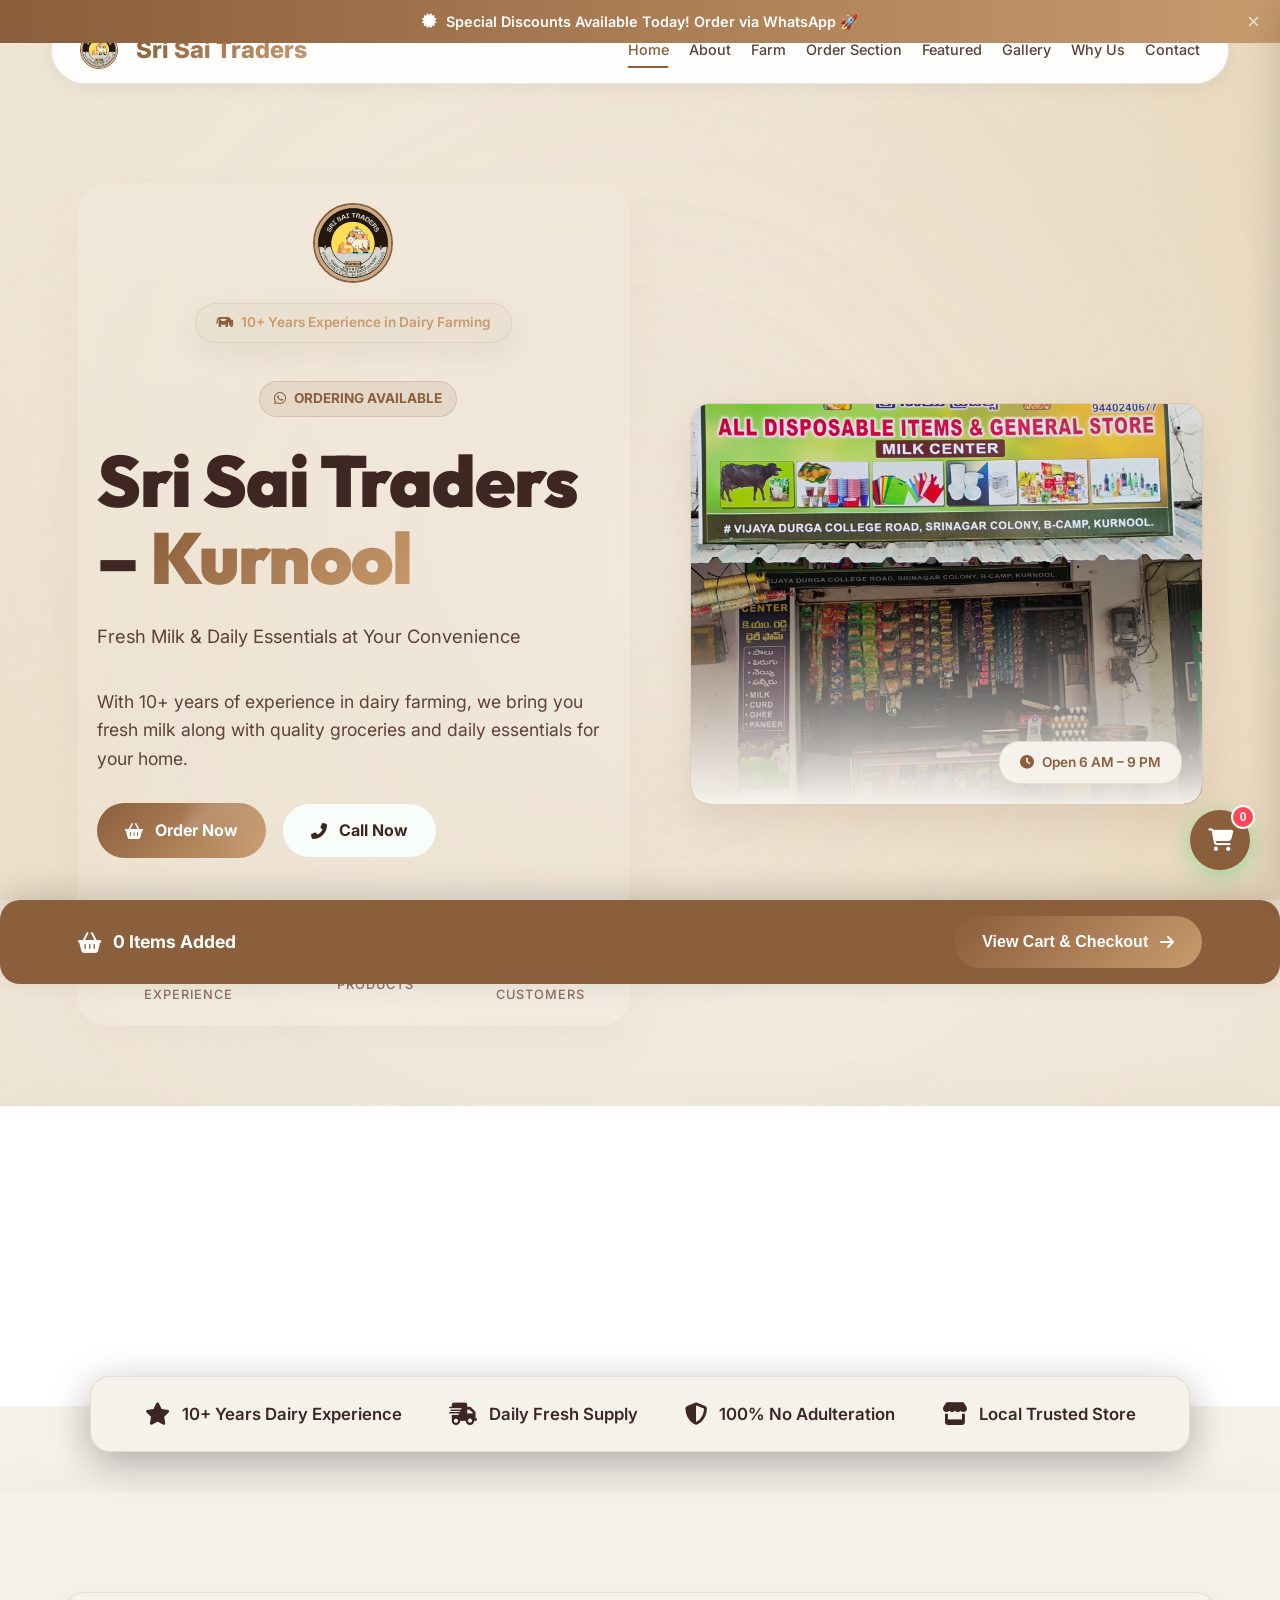
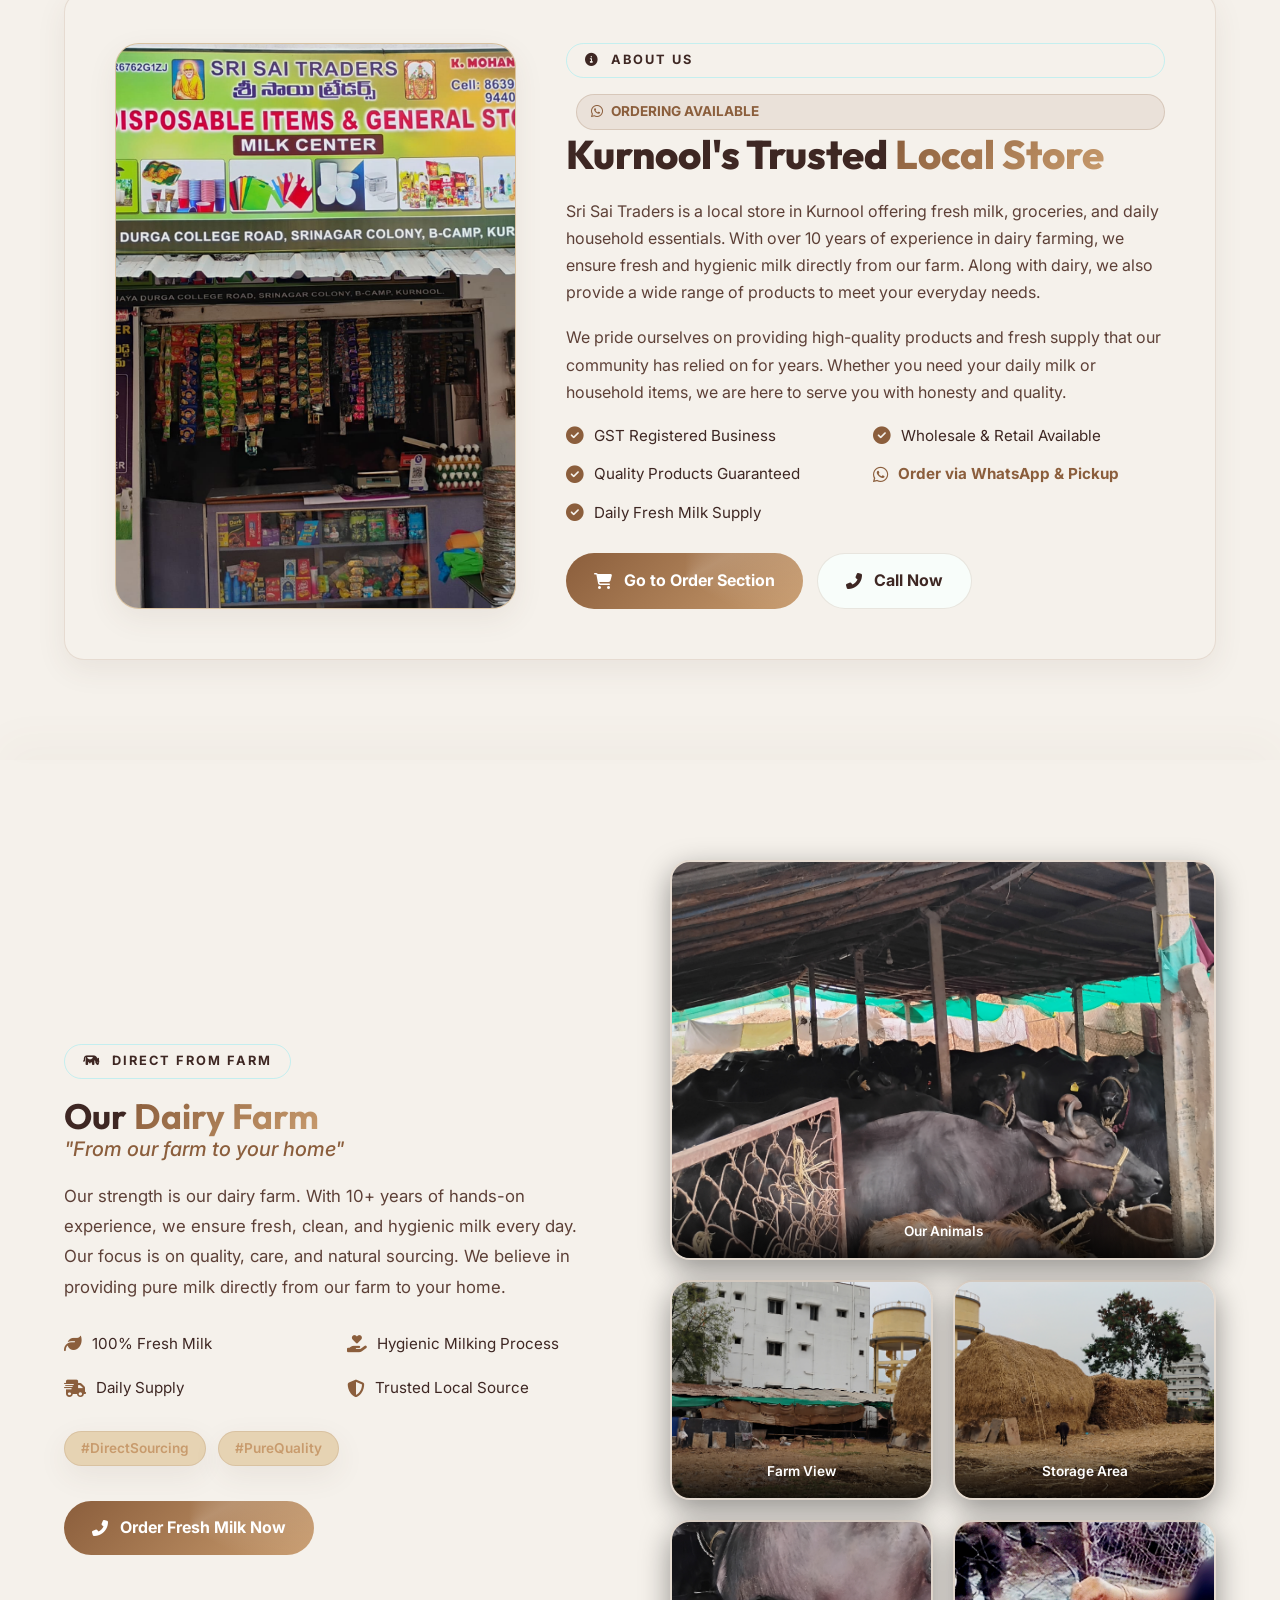
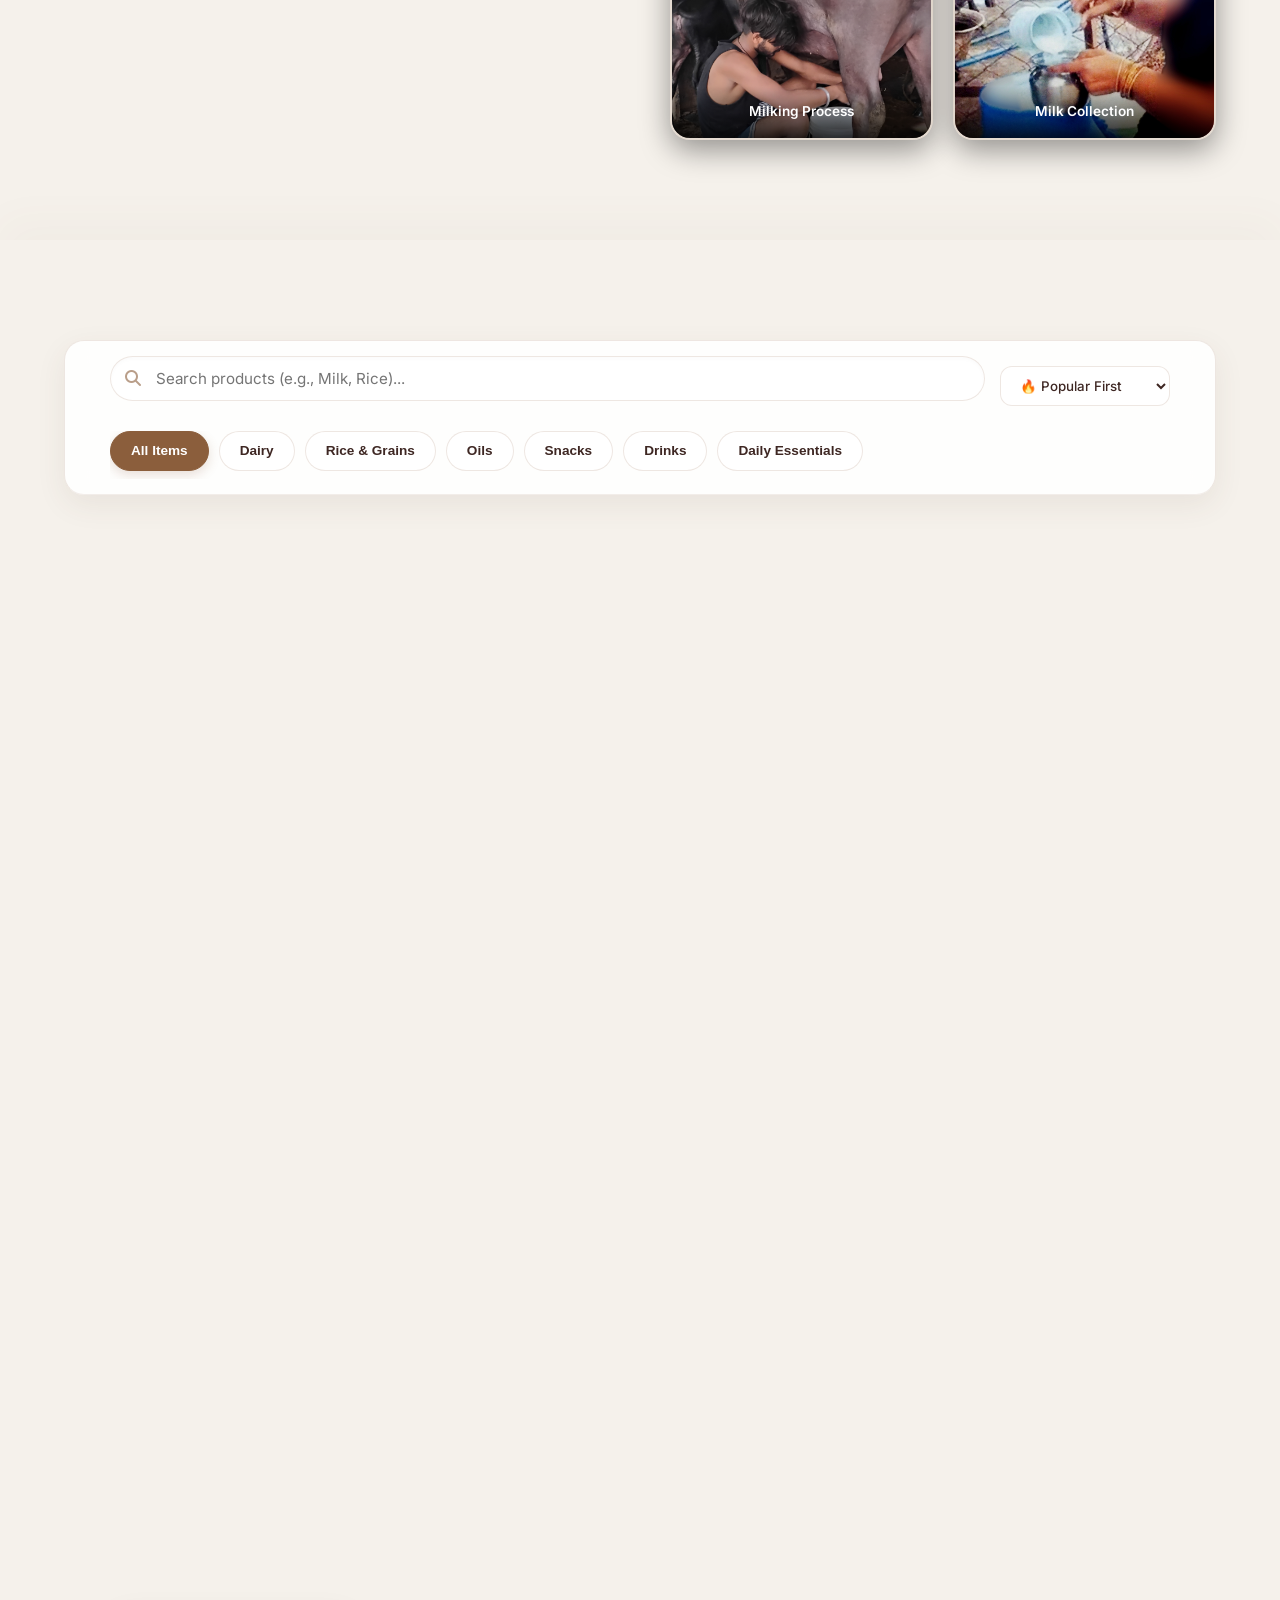
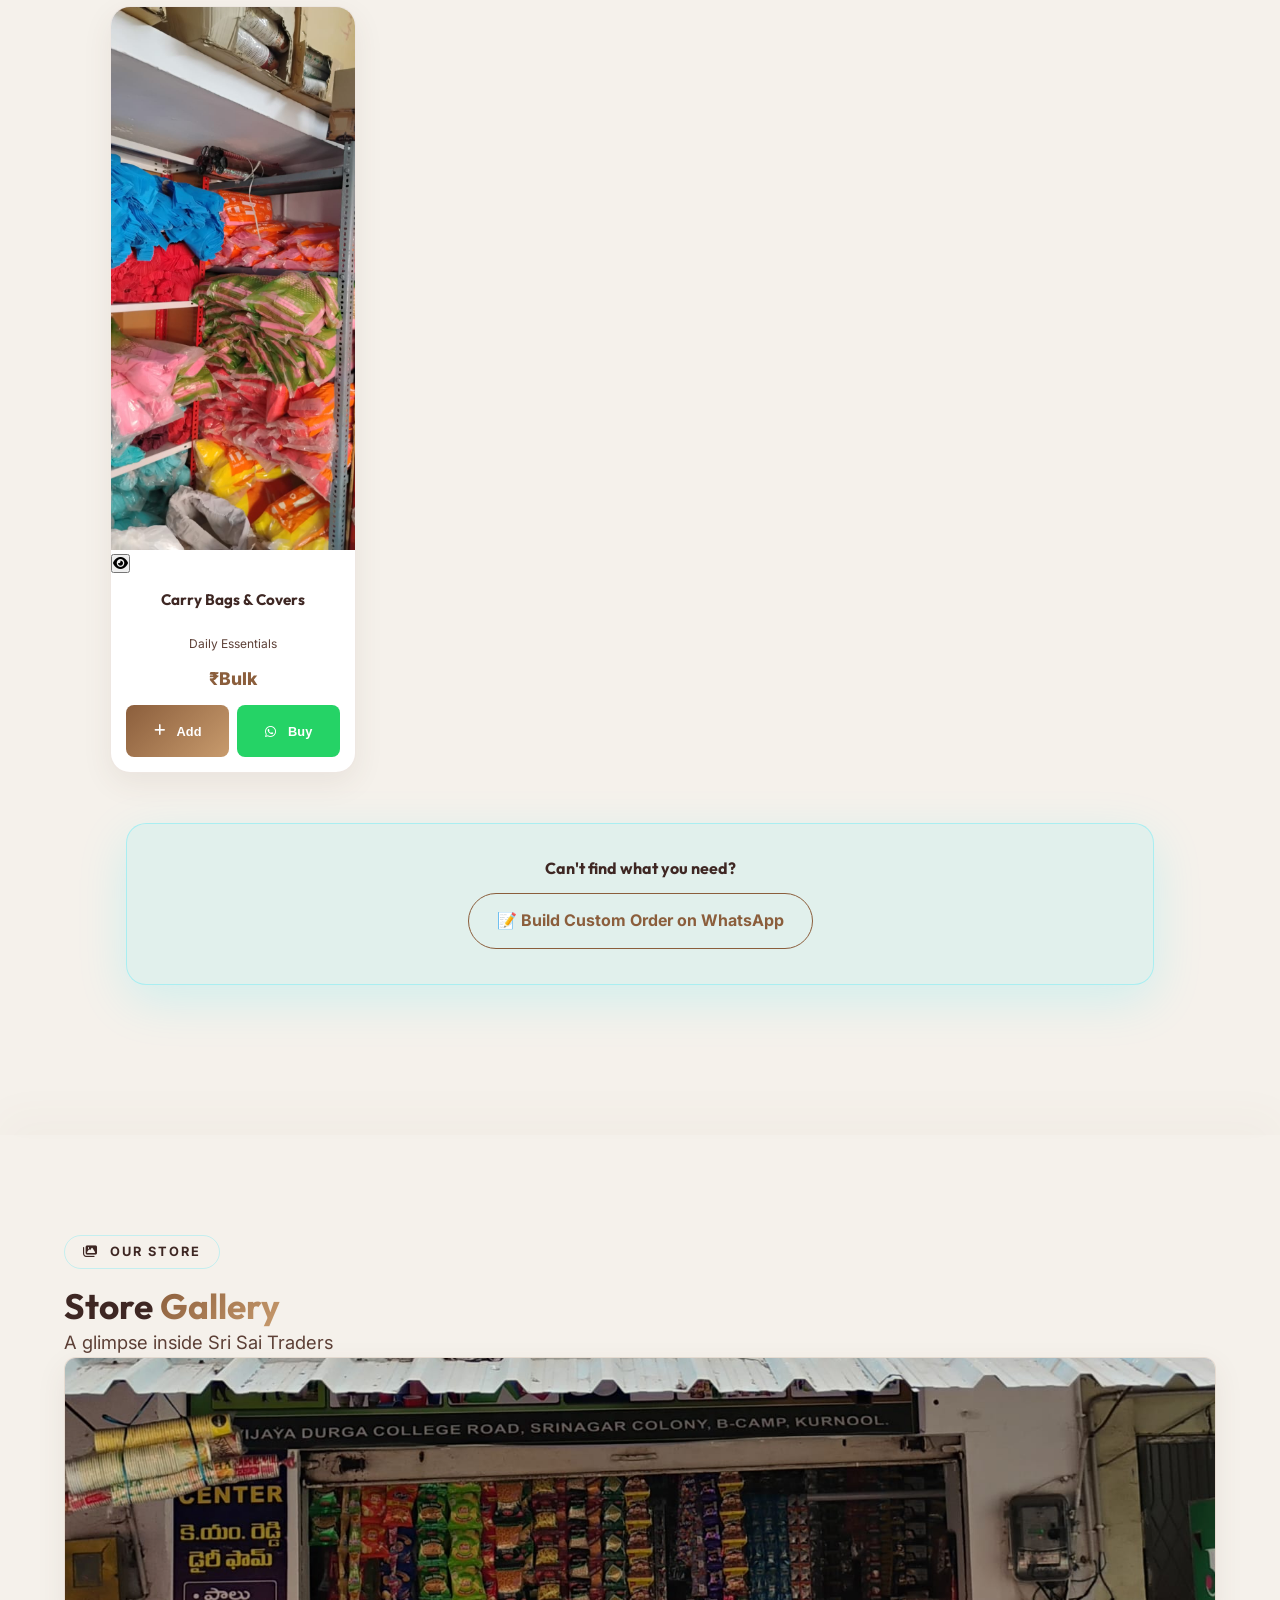
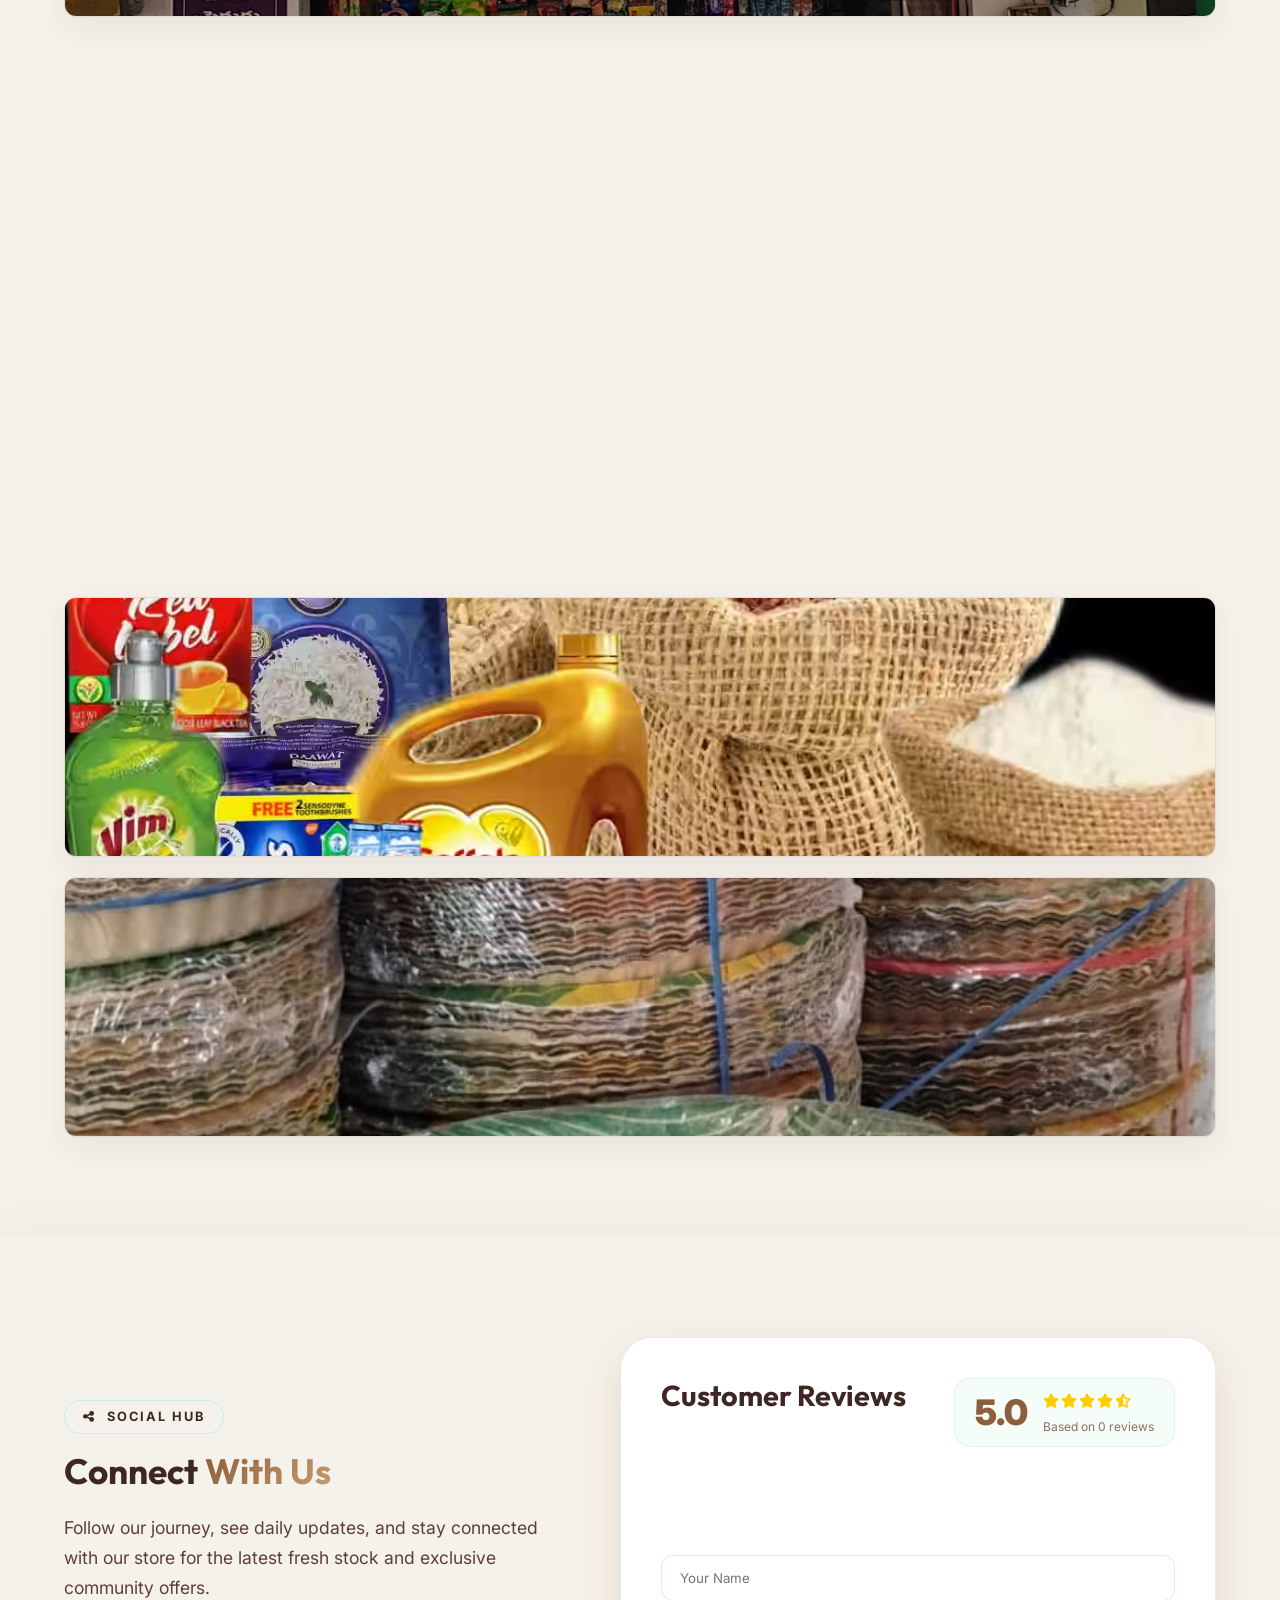
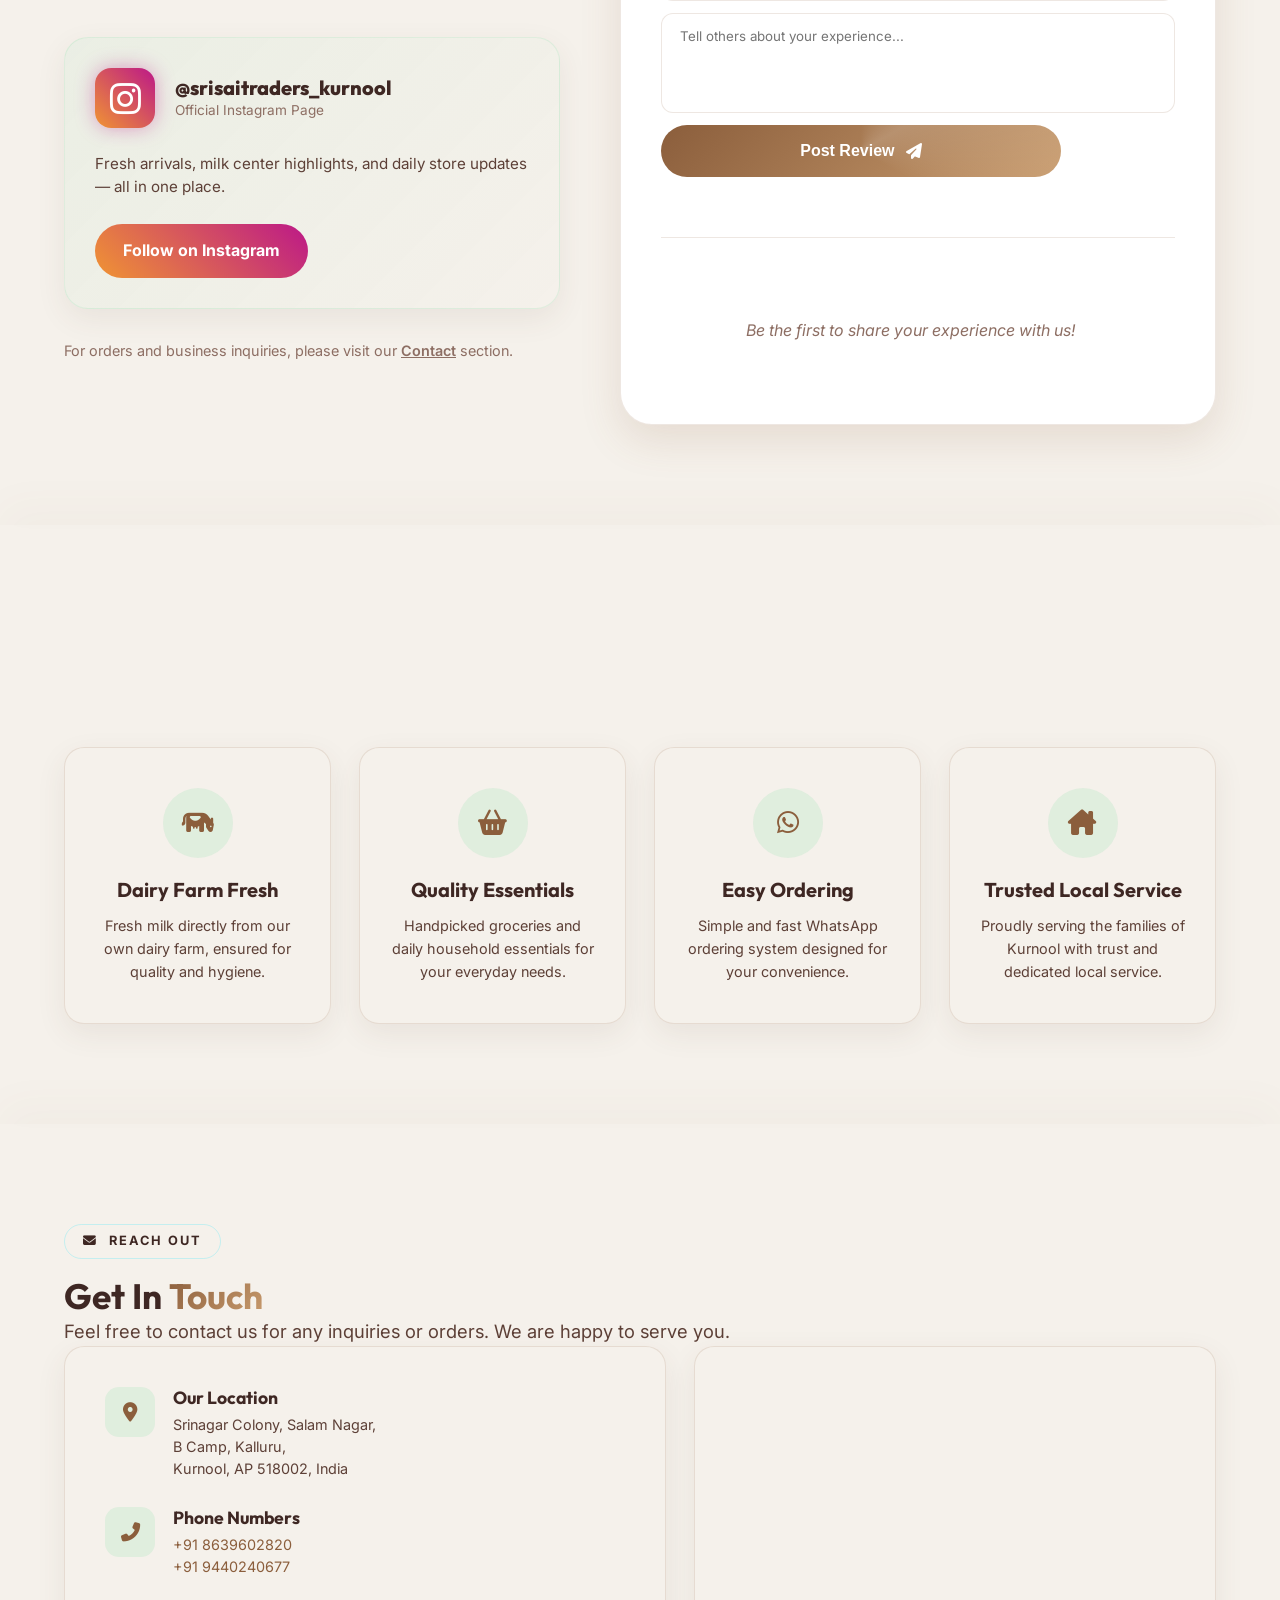
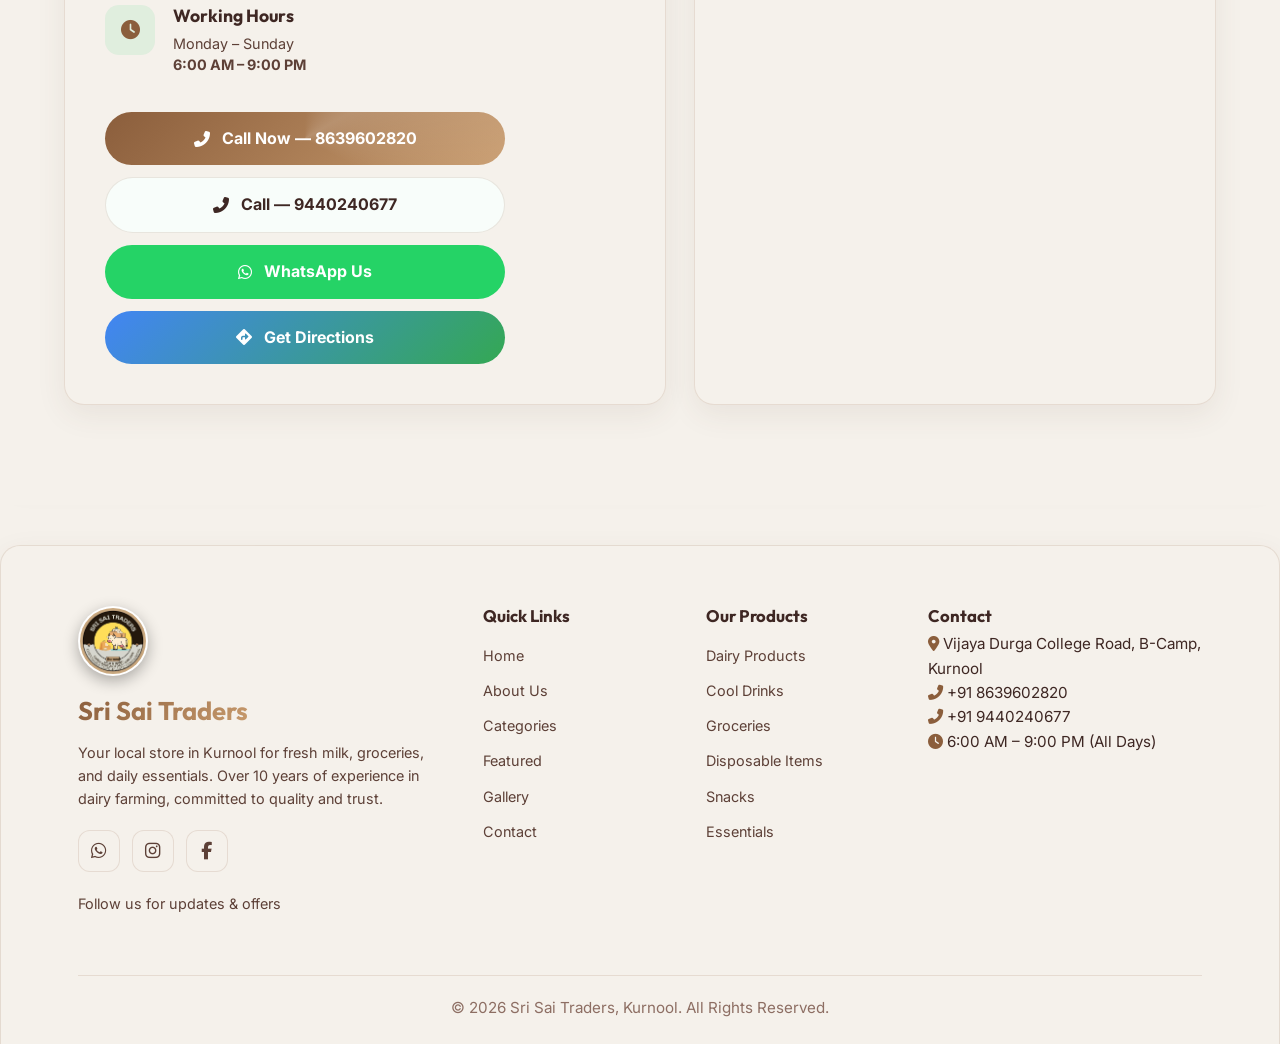
==== commit 534ce3ae: "Update Google site verification meta tag" ====
--- a/index.html
+++ b/index.html
@@ -9,7 +9,7 @@
         content="Order groceries in 2 minutes via WhatsApp at Sri Sai Traders Kurnool. Your trusted local store for fresh dairy, cool drinks, and essentials in B-Camp.">
     <meta name="keywords"
         content="Sri Sai Traders, Kurnool Grocery, WhatsApp Order, Dairy, Cool Drinks, B-Camp, Srinagar Colony">
-    <meta name="google-site-verification" content="G936L6eSRxG_GM3d_F0z96SvJYBTIfzj_1762otsMSY" />
+   <meta name="google-site-verification" content="jgNRiEd6giTRxqHD4HsRT4oijjB5pYaZieE-mAm8mAg" />
     <!-- Security Policies -->
     <meta http-equiv="Referrer-Policy" content="no-referrer-when-downgrade">
     <meta http-equiv="Permissions-Policy" content="geolocation=(), camera=(), microphone=()">
@@ -716,4 +716,4 @@
     </div>
 </body>
 
-</html>+</html>
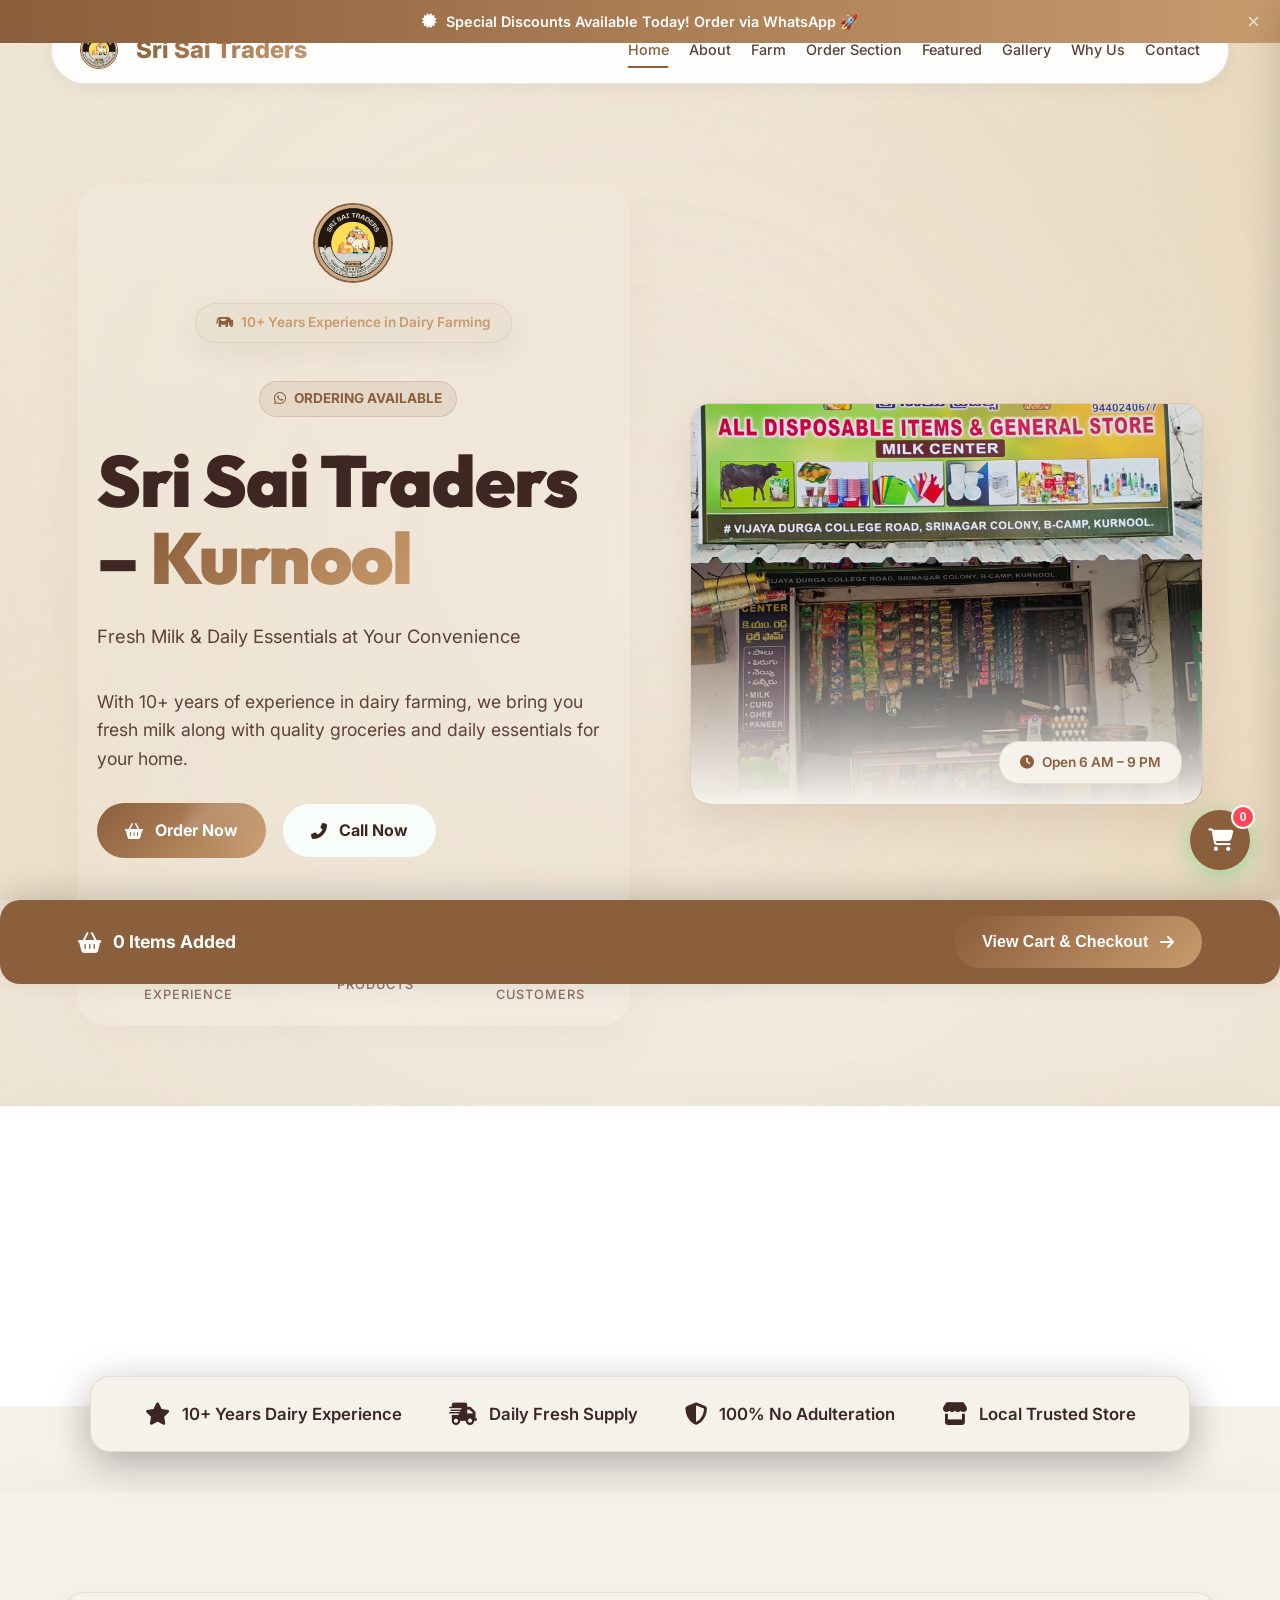
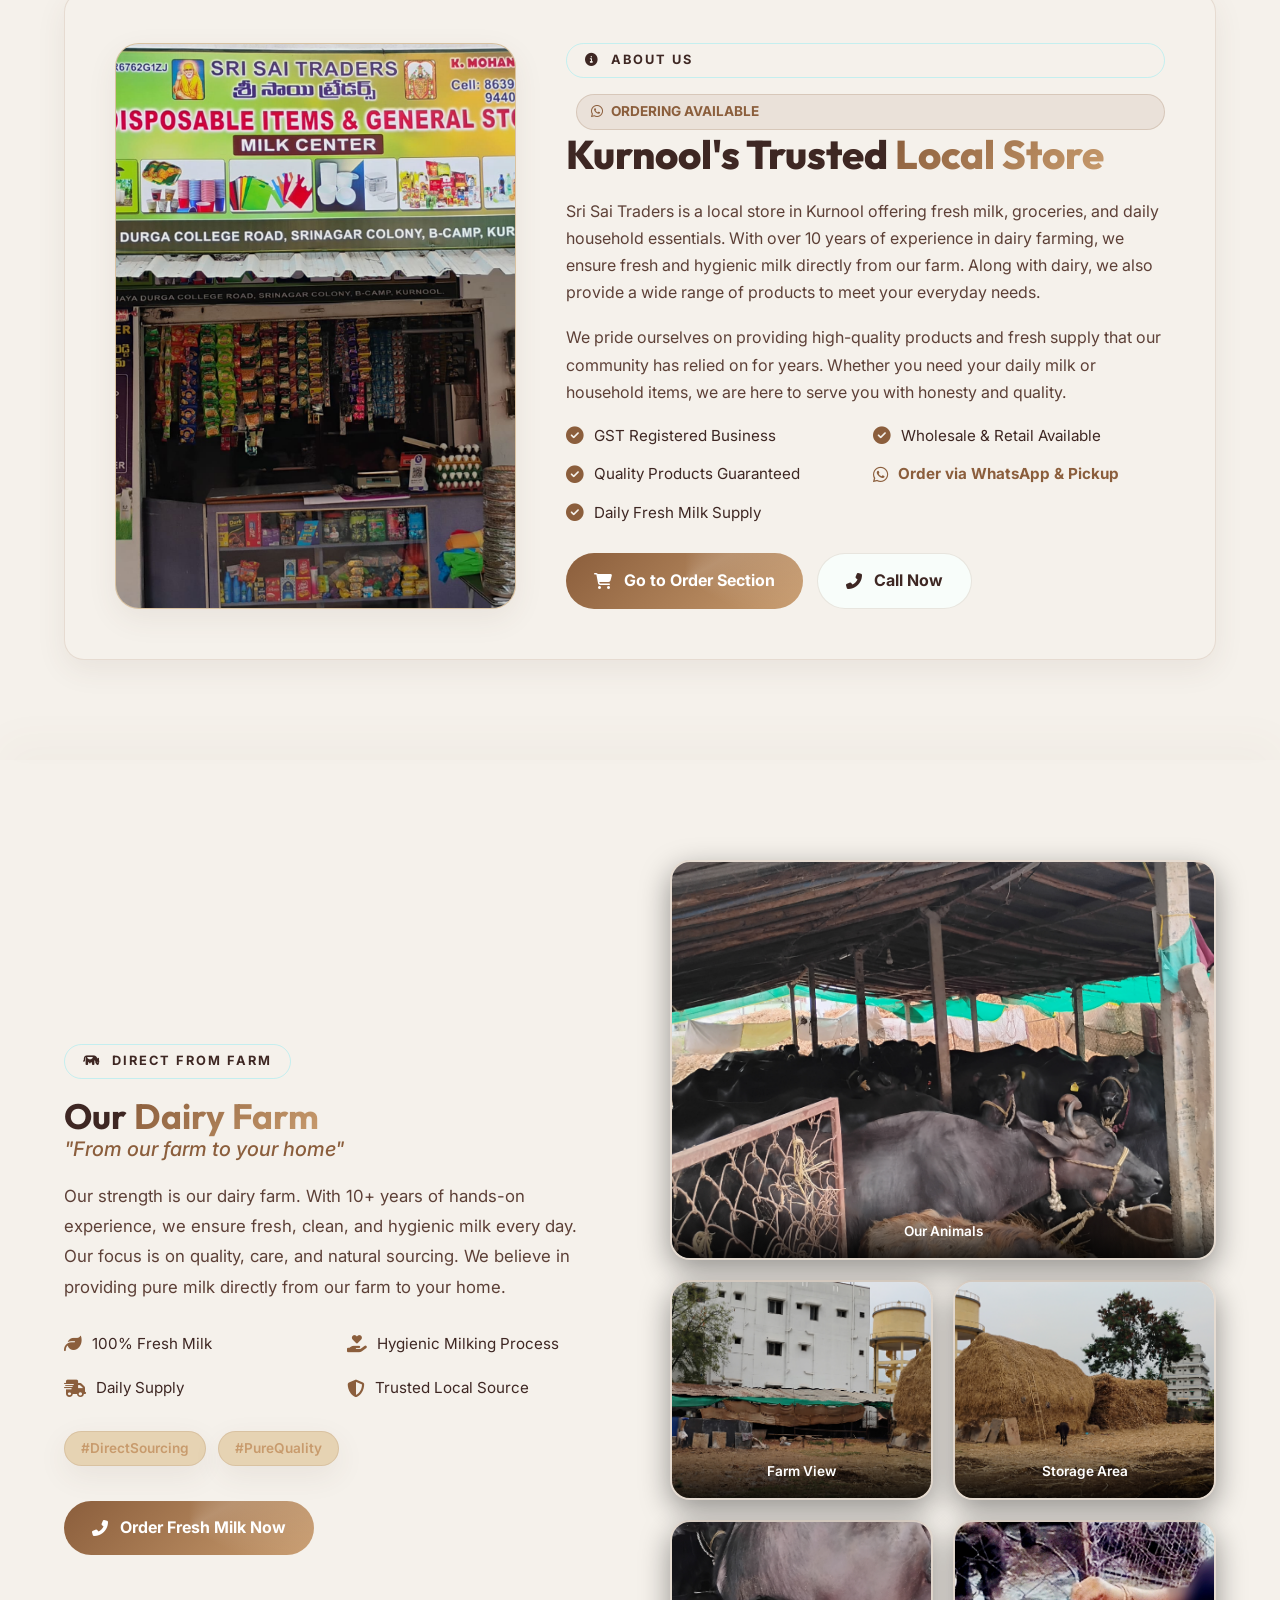
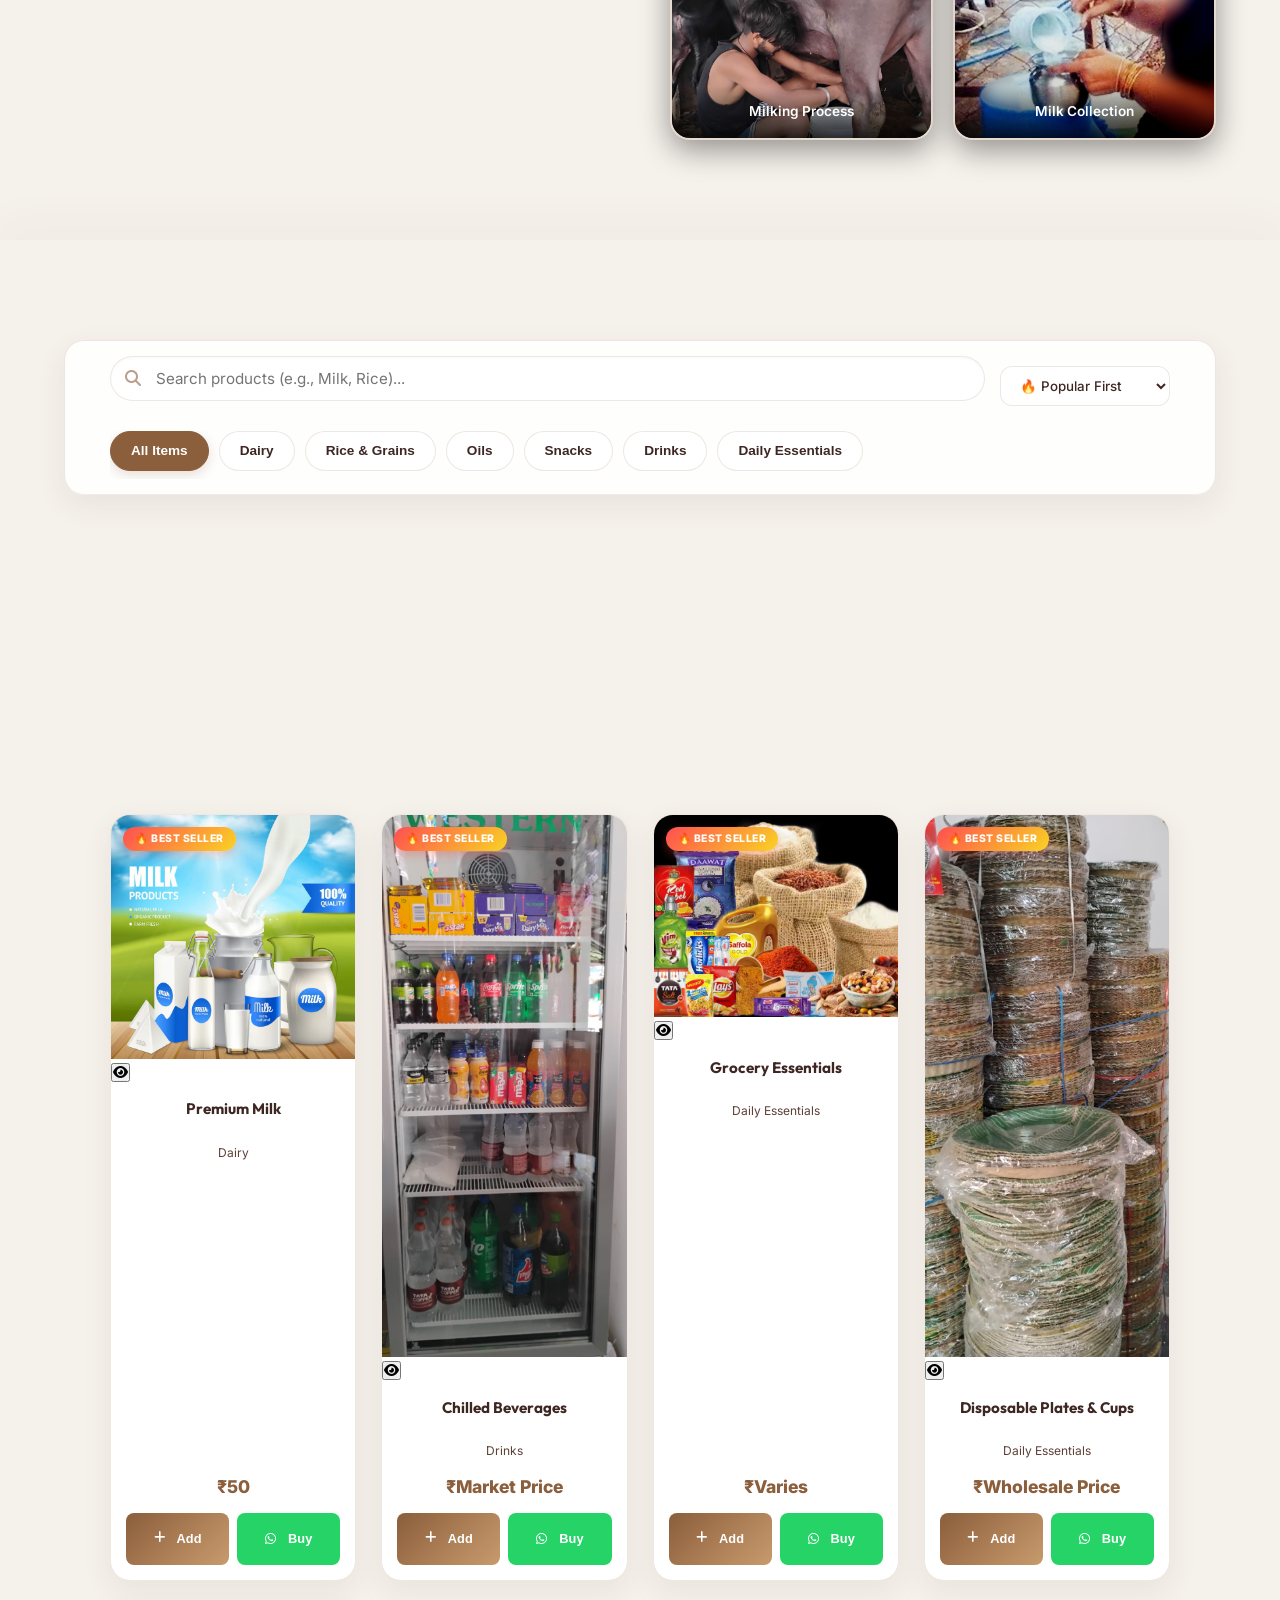
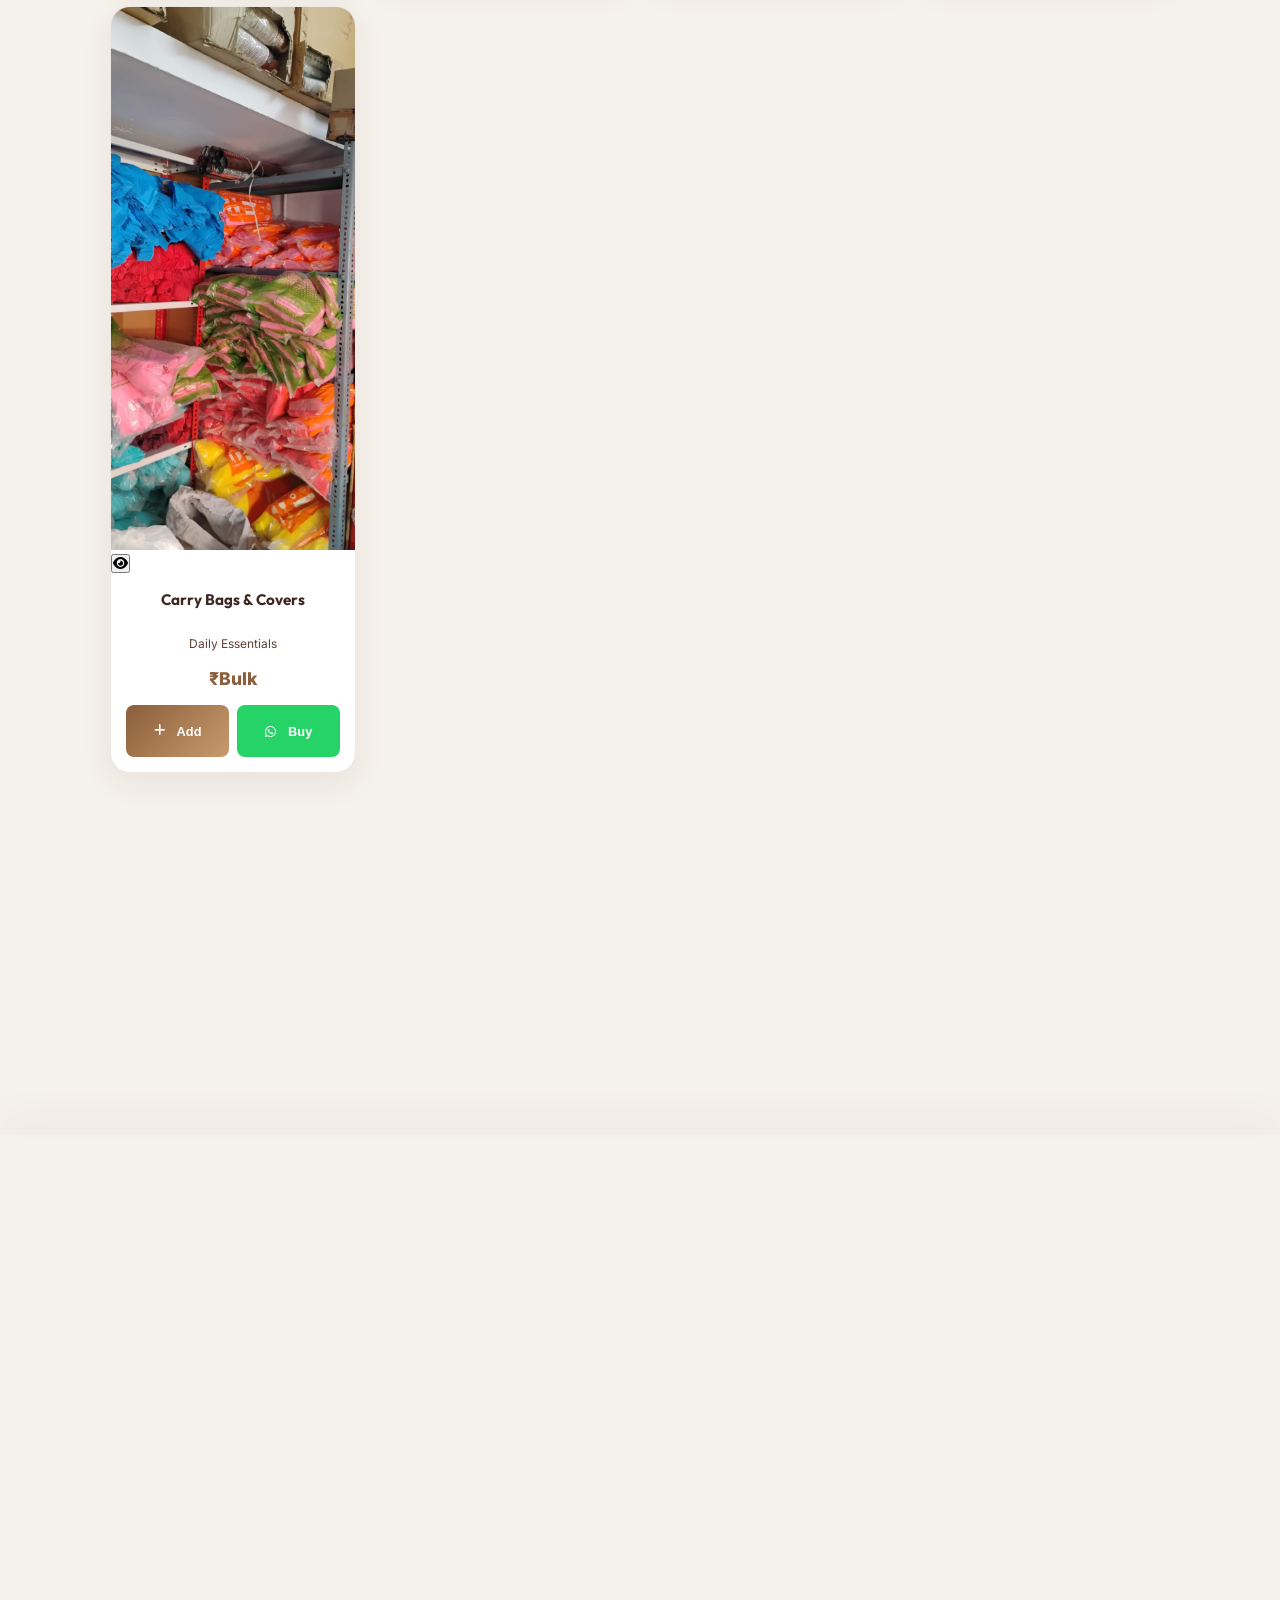
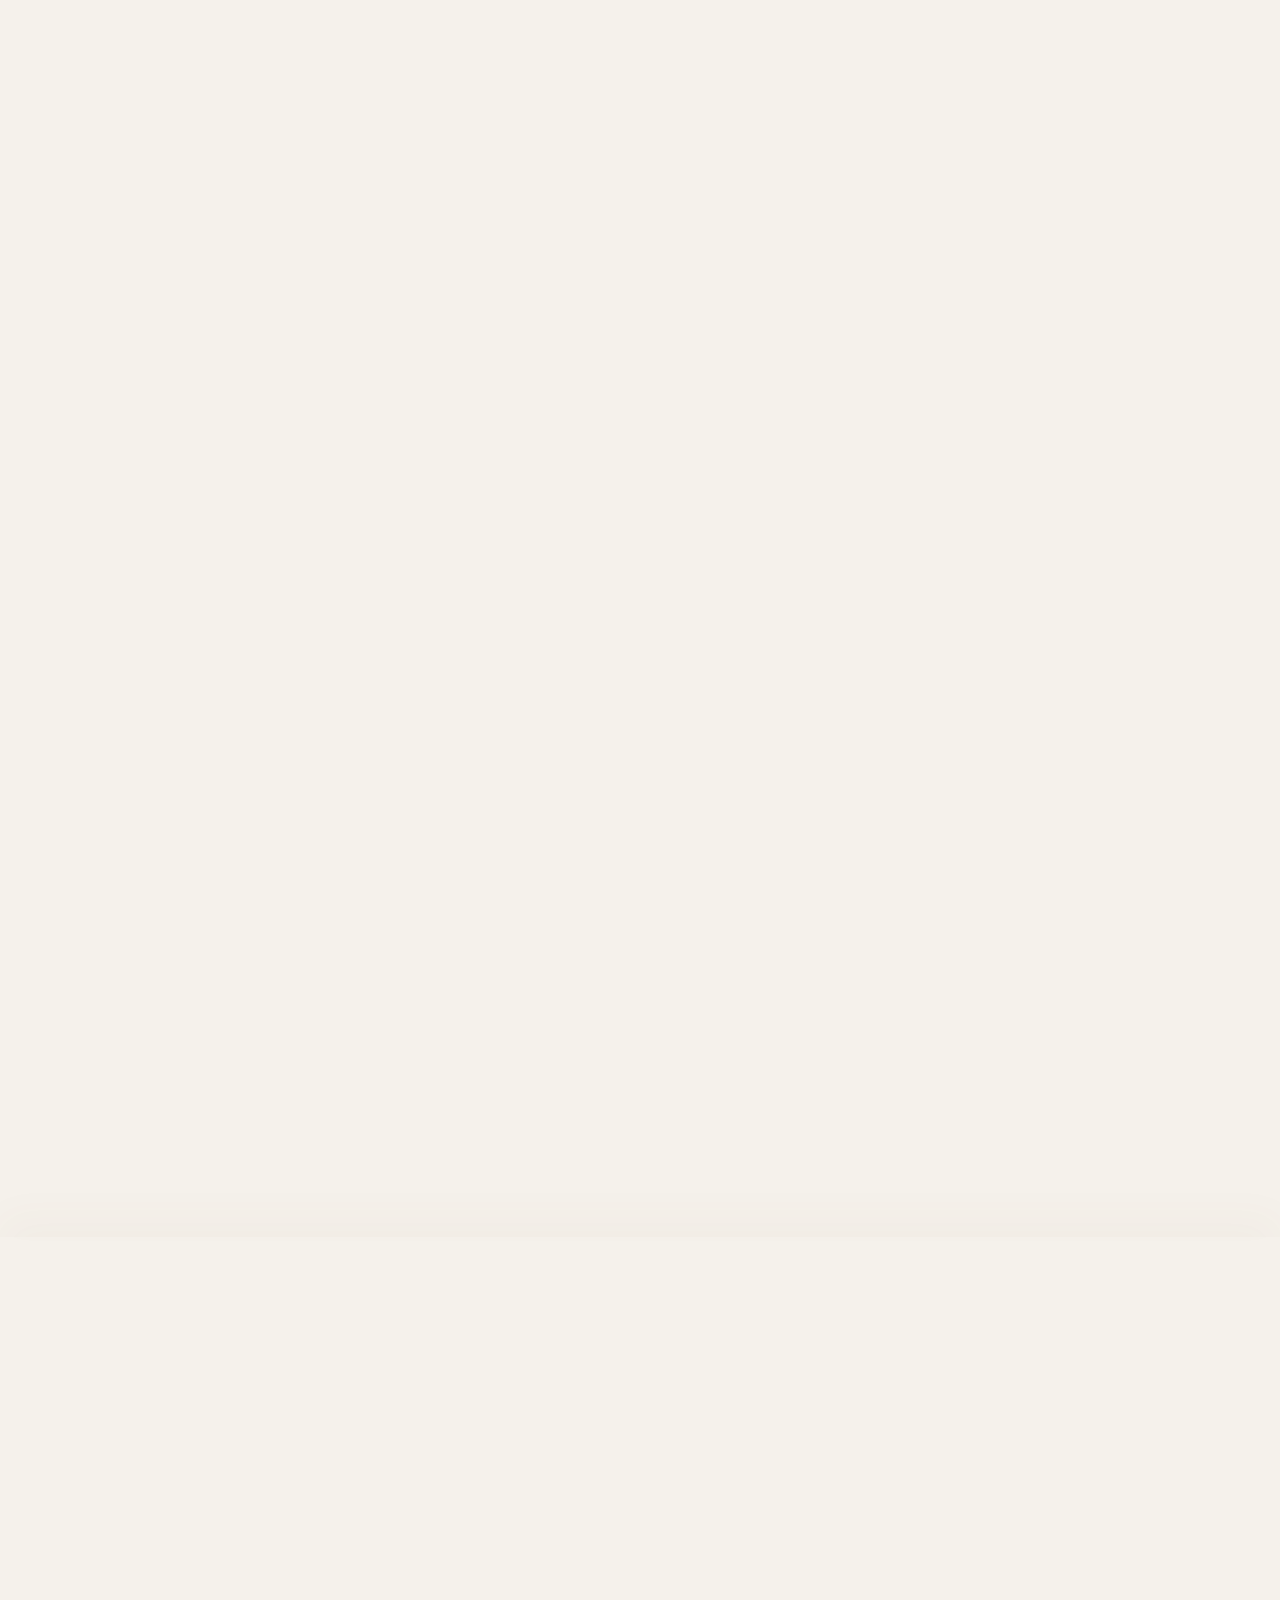
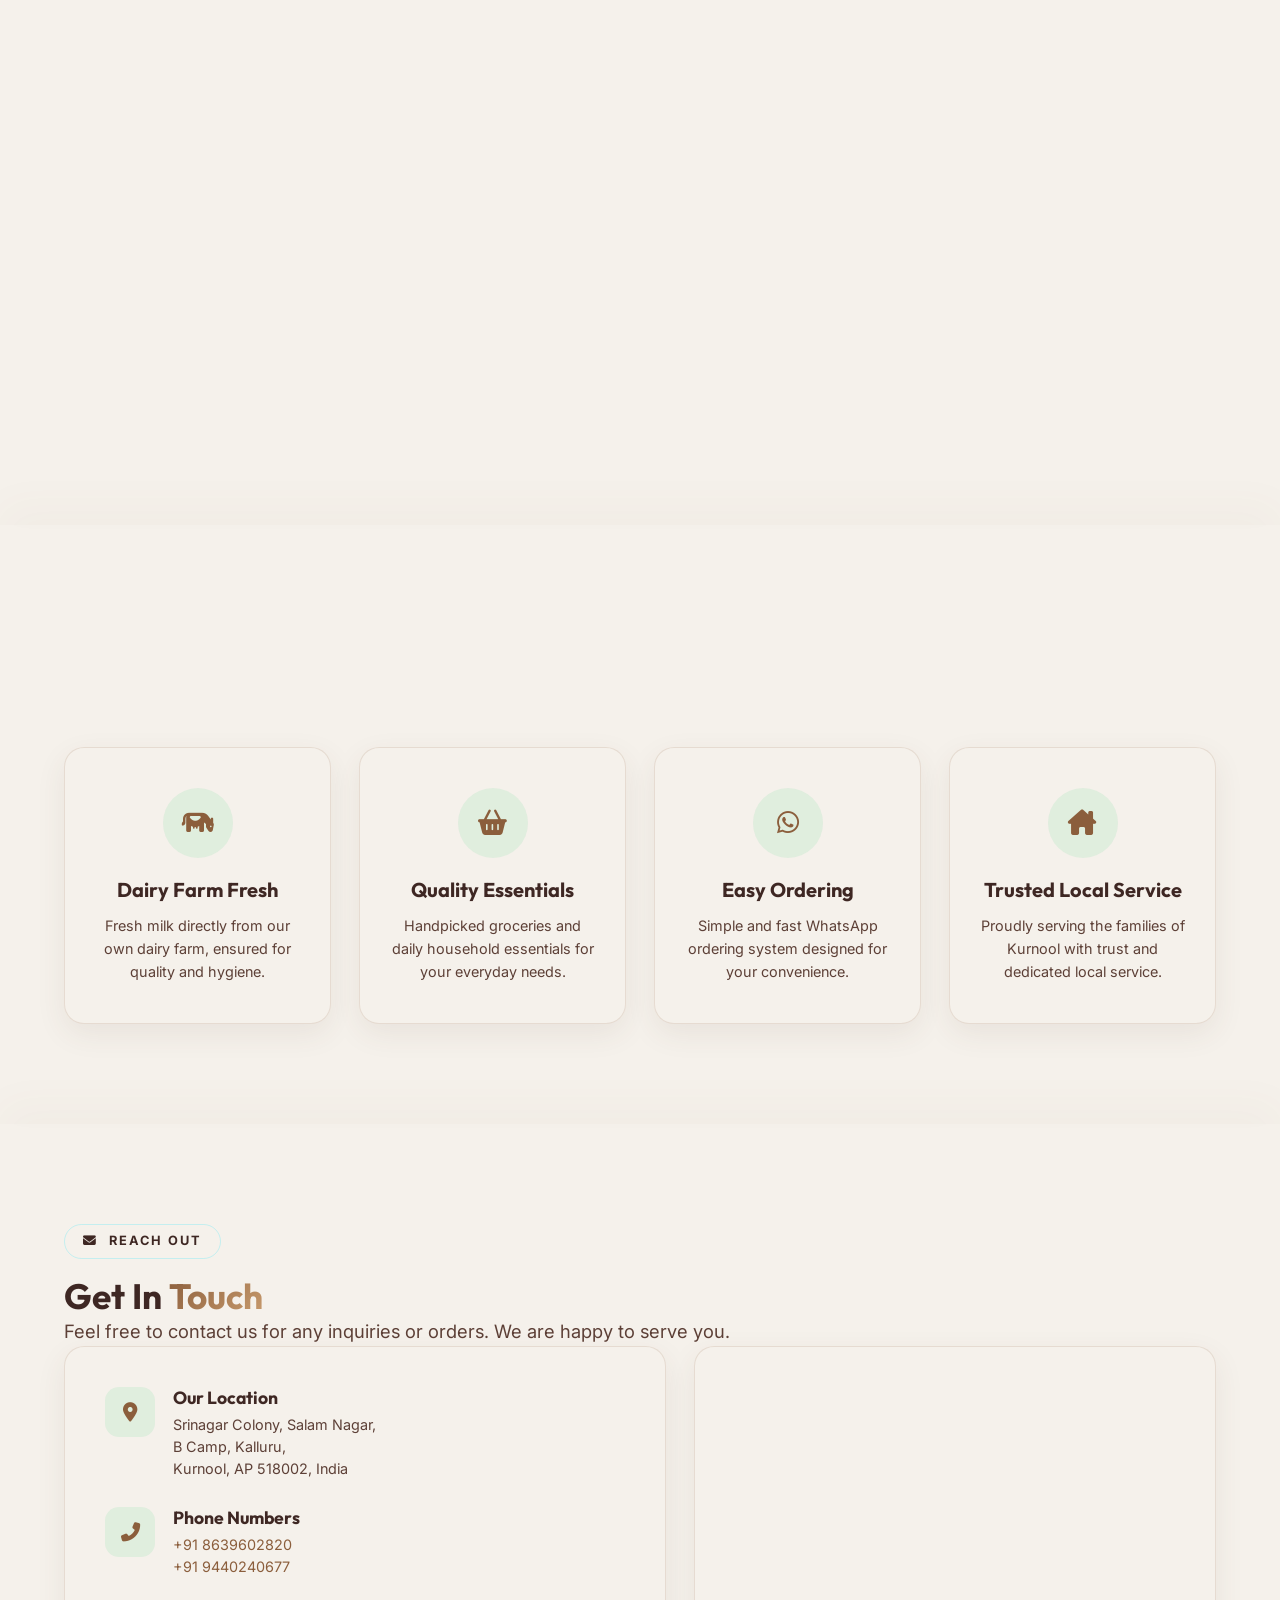
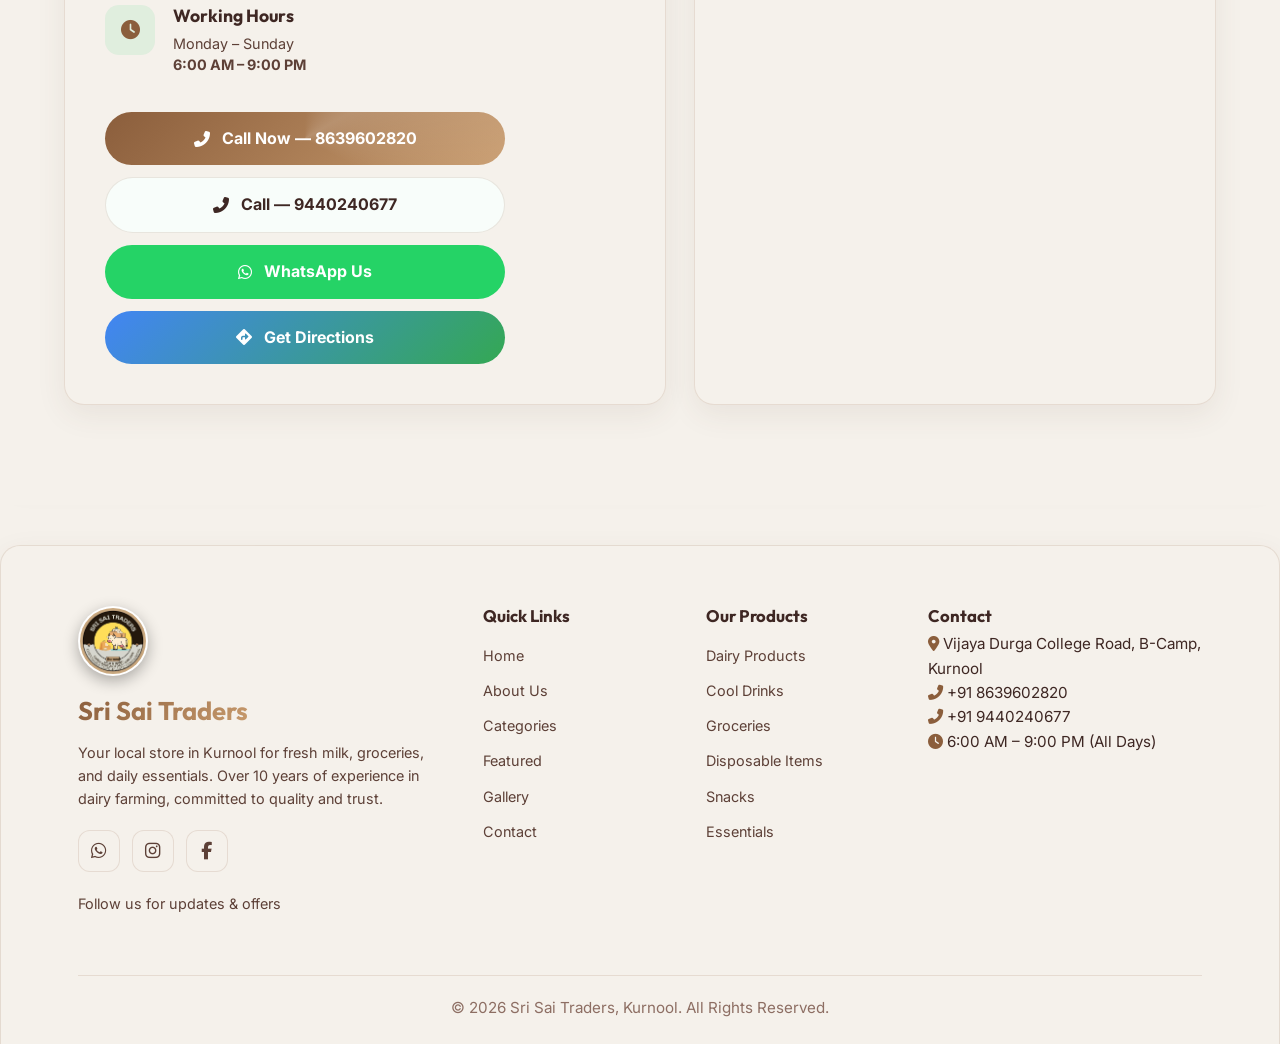
==== commit e67790a8: "Fix formatting of google-site-verification meta tag" ====
--- a/index.html
+++ b/index.html
@@ -9,7 +9,7 @@
         content="Order groceries in 2 minutes via WhatsApp at Sri Sai Traders Kurnool. Your trusted local store for fresh dairy, cool drinks, and essentials in B-Camp.">
     <meta name="keywords"
         content="Sri Sai Traders, Kurnool Grocery, WhatsApp Order, Dairy, Cool Drinks, B-Camp, Srinagar Colony">
-   <meta name="google-site-verification" content="jgNRiEd6giTRxqHD4HsRT4oijjB5pYaZieE-mAm8mAg" />
+    <meta name="google-site-verification" content="jgNRiEd6giTRxqHD4HsRT4oijjB5pYaZieE-mAm8mAg" />
     <!-- Security Policies -->
     <meta http-equiv="Referrer-Policy" content="no-referrer-when-downgrade">
     <meta http-equiv="Permissions-Policy" content="geolocation=(), camera=(), microphone=()">
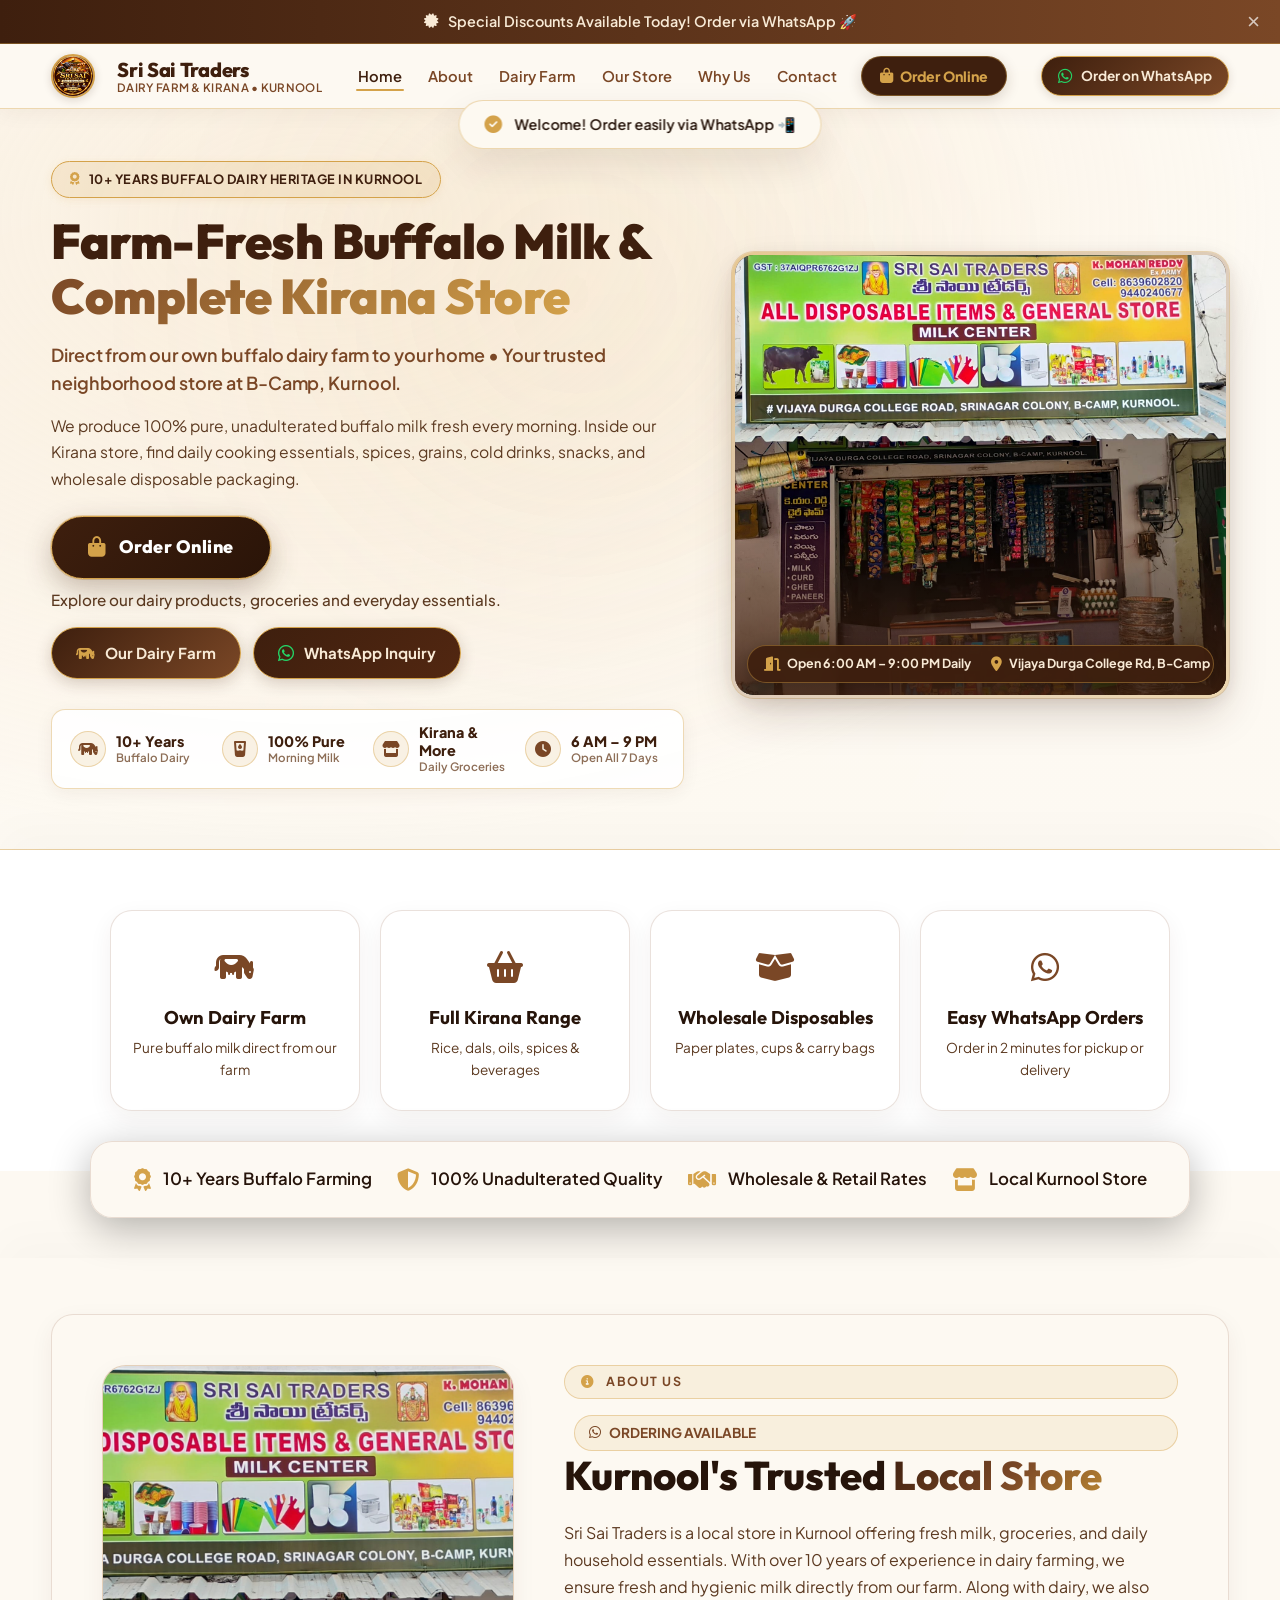
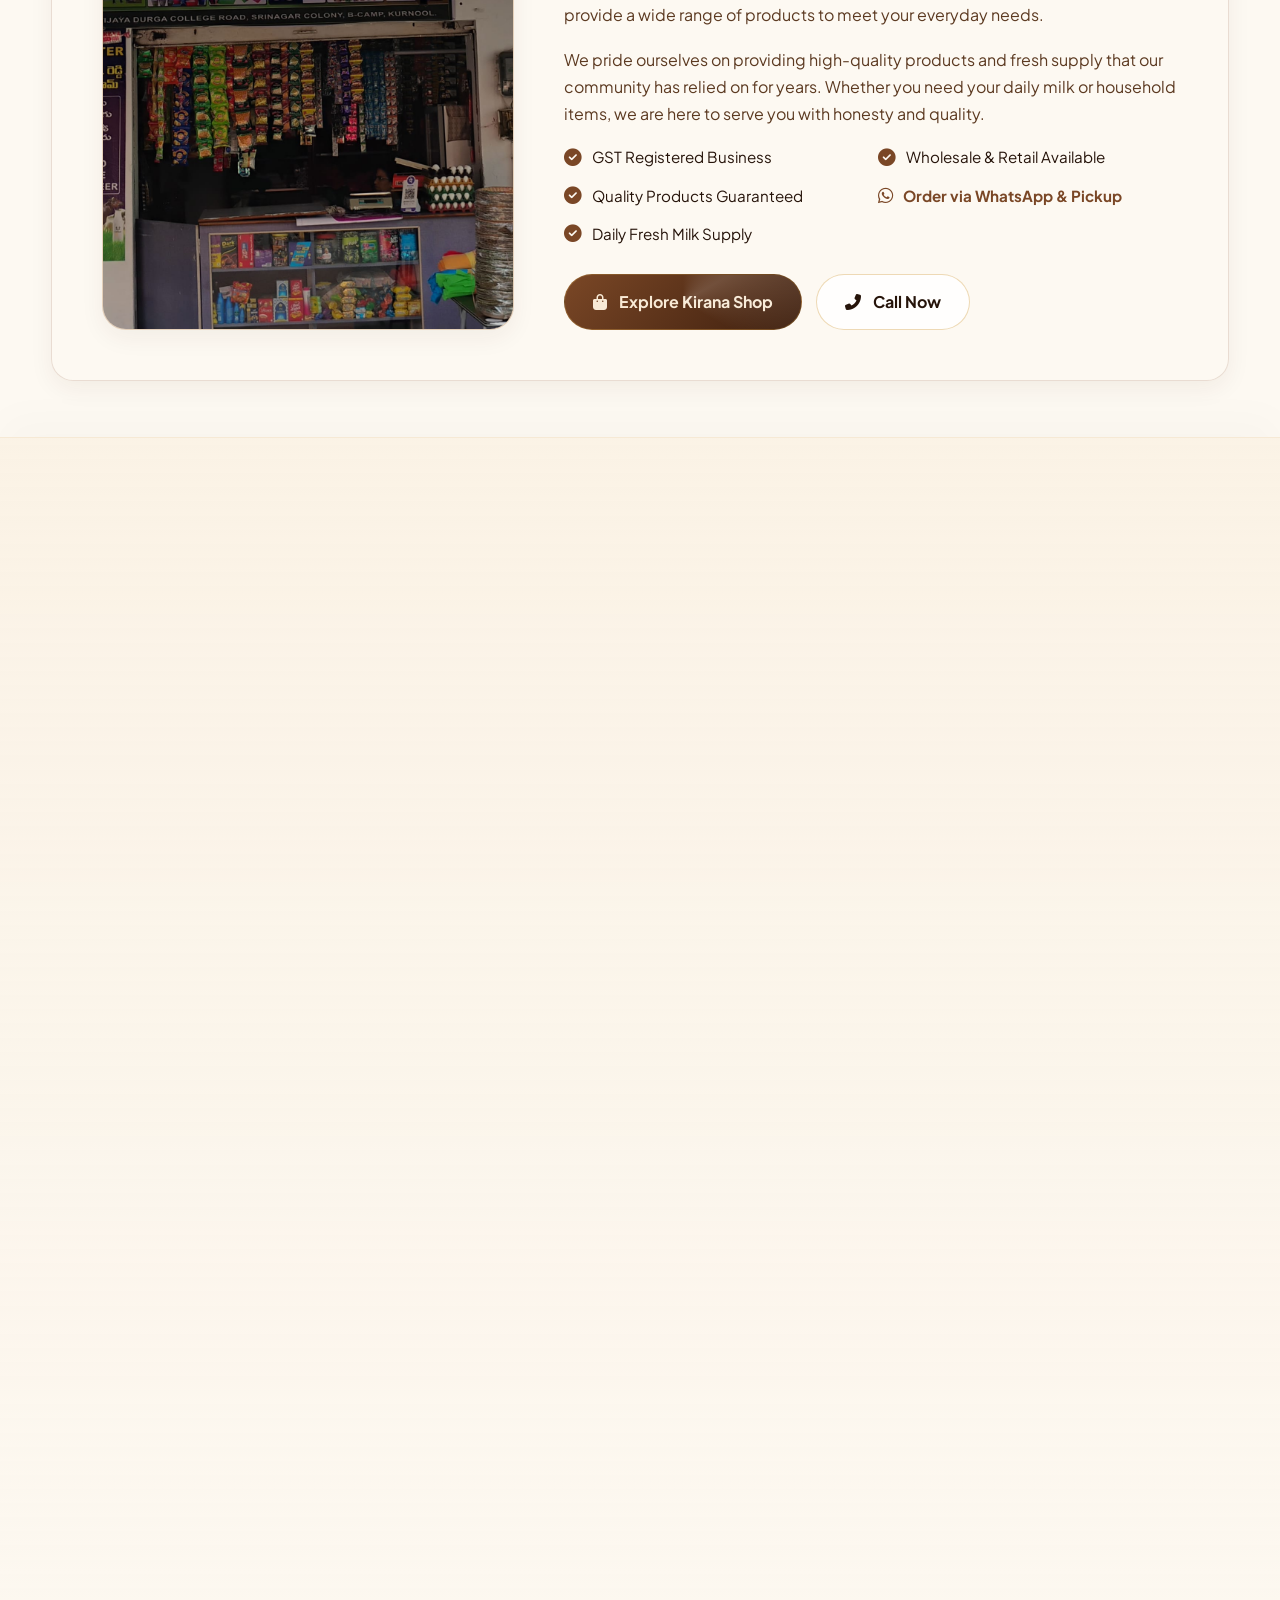
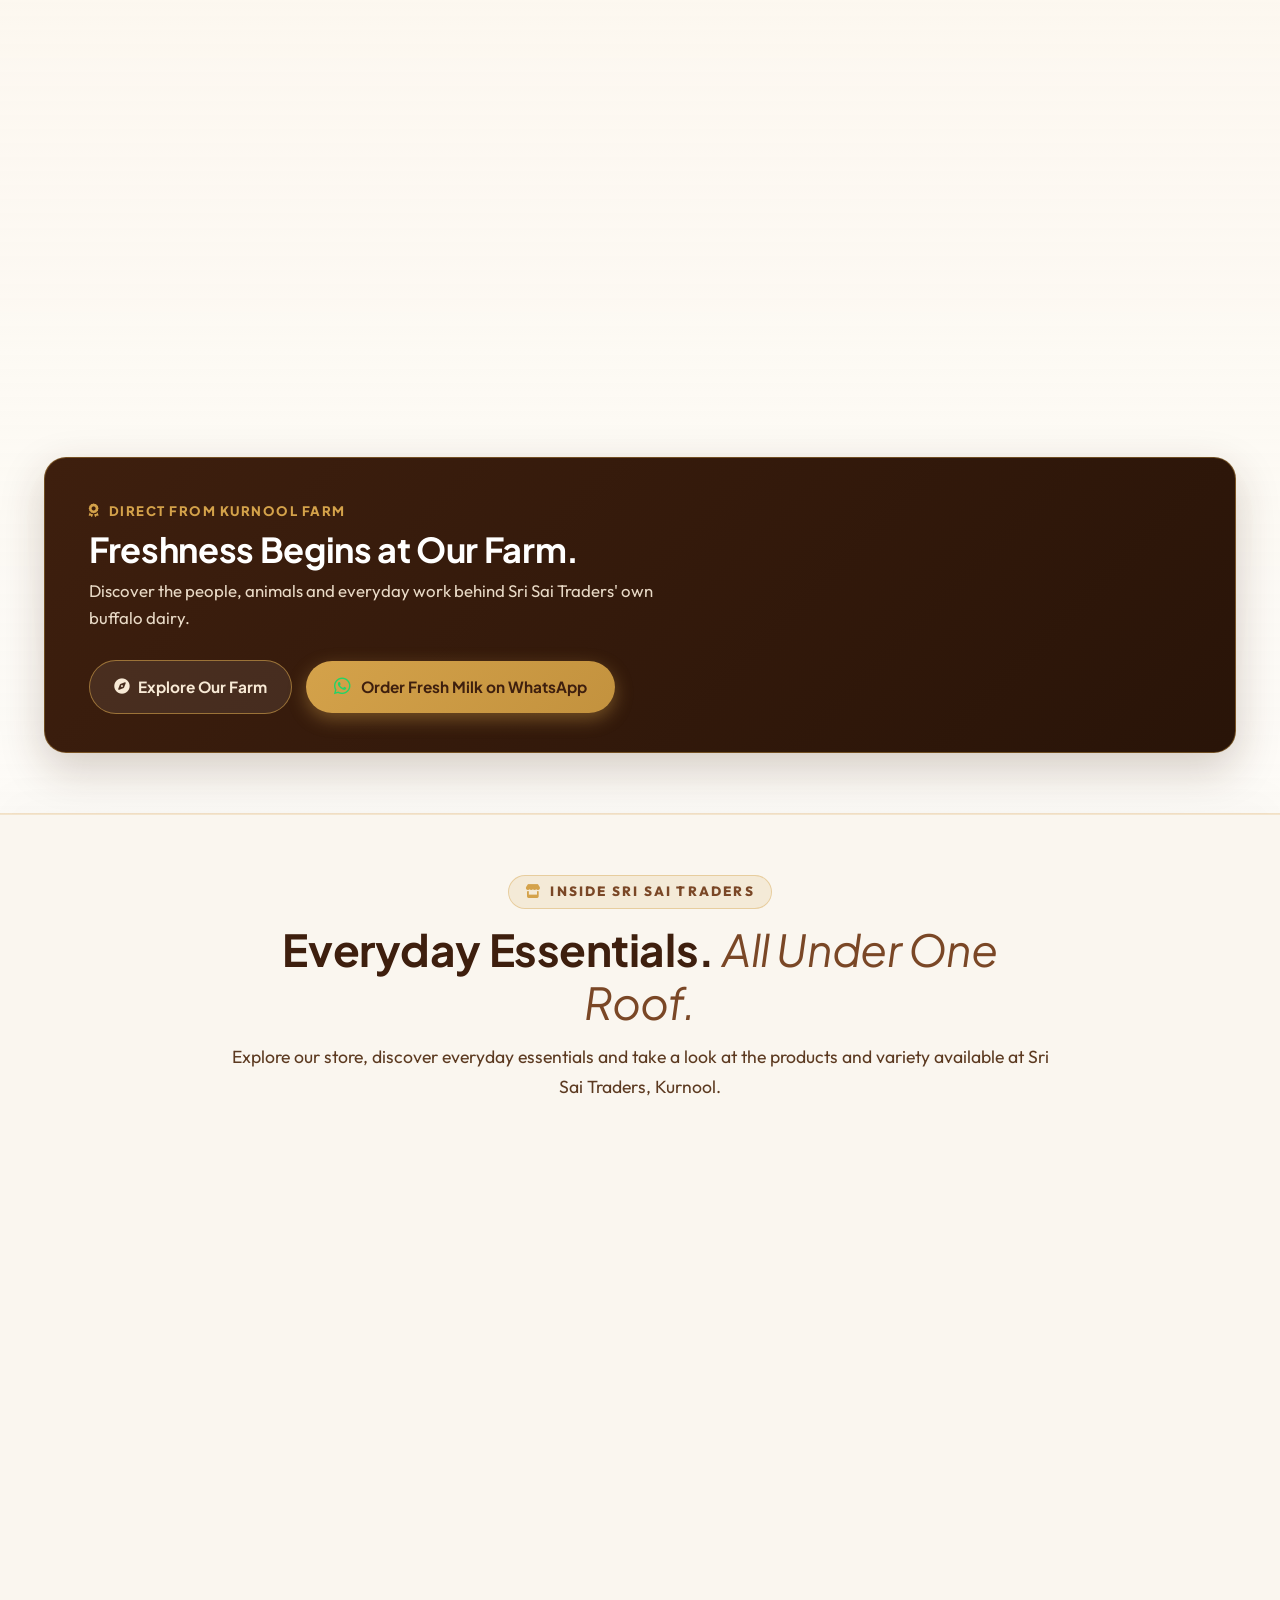
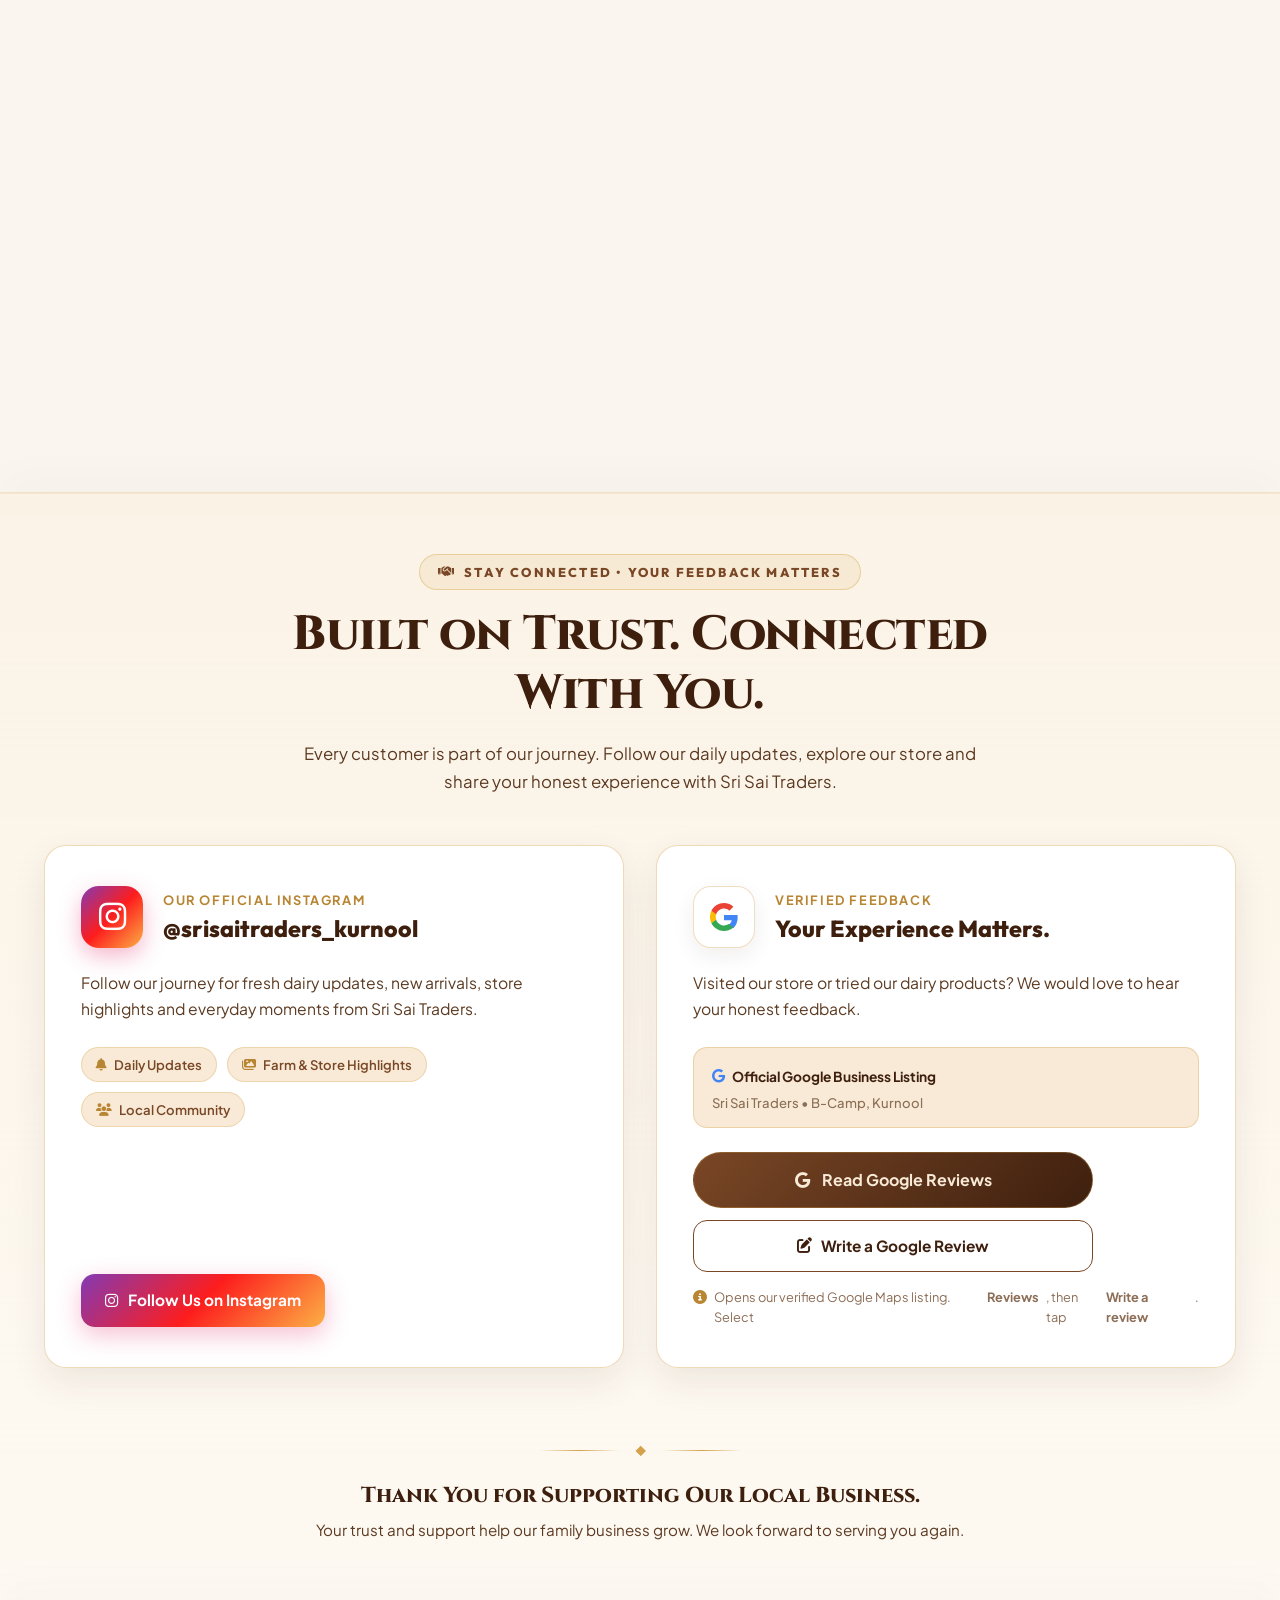
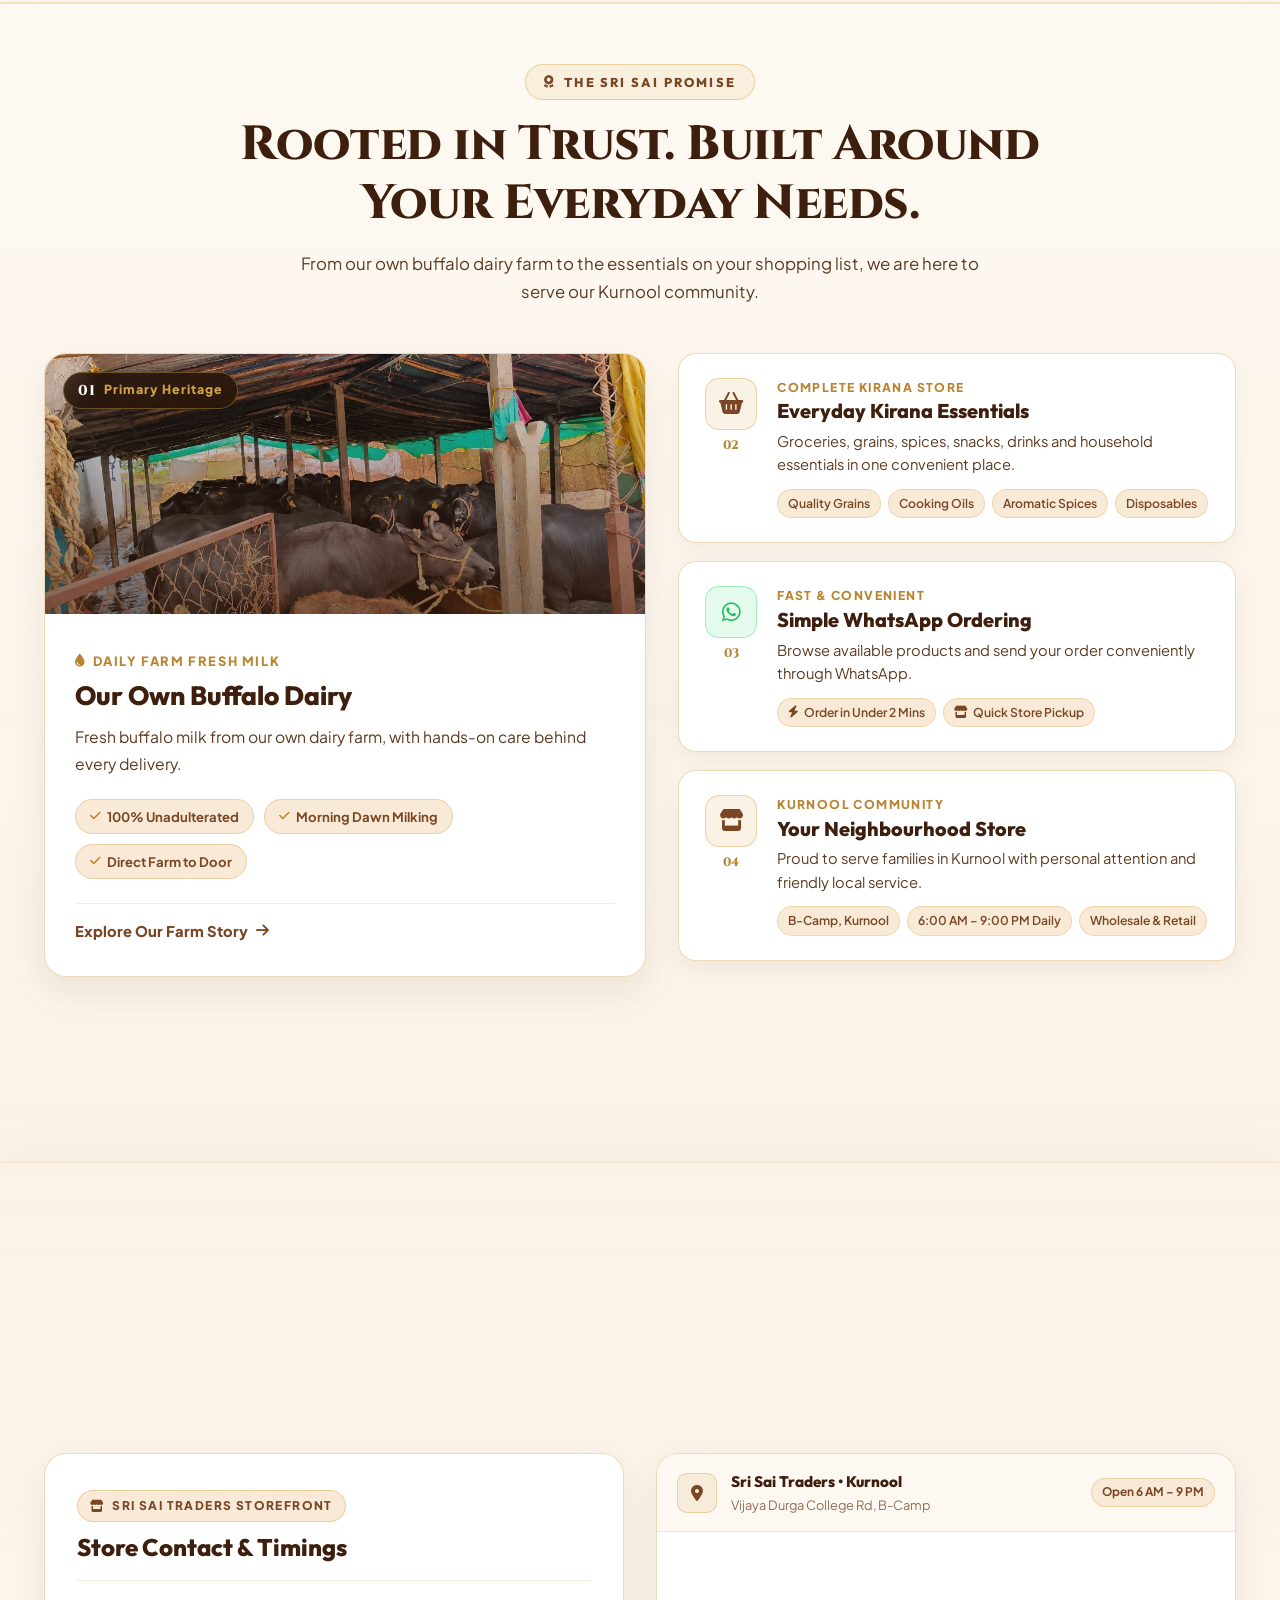
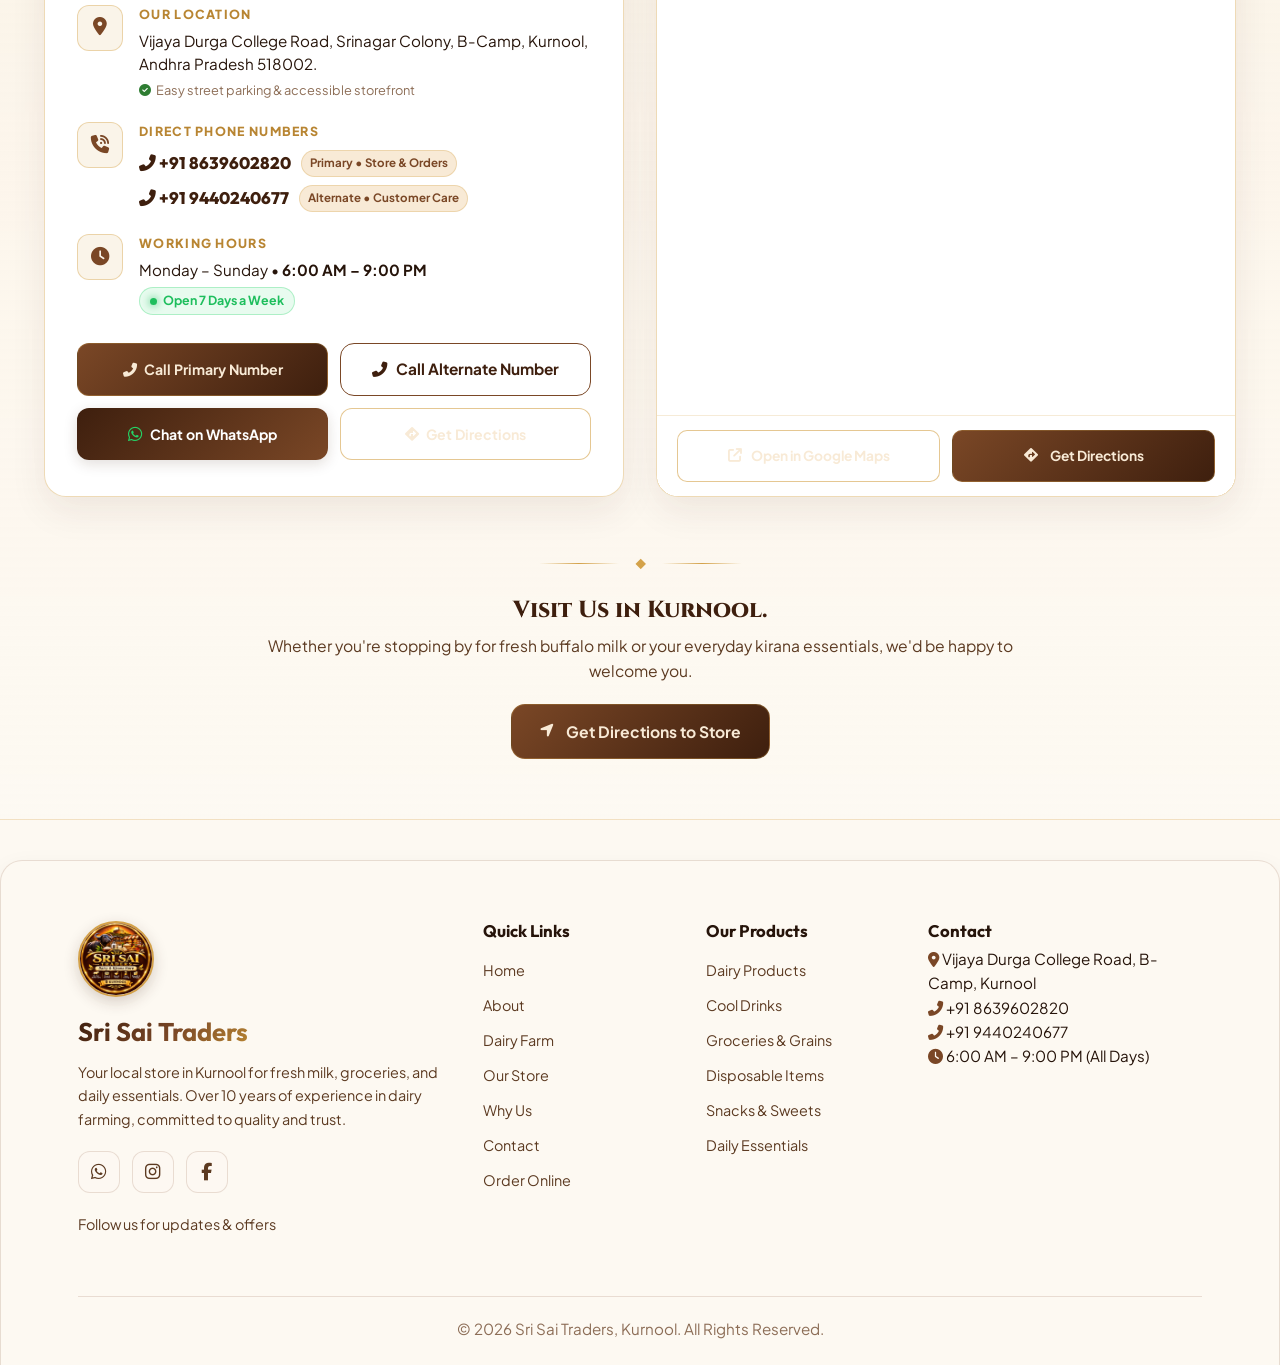
==== commit 398ae9e0: "feat: add inventory data, asset images, and shop management features" ====
--- a/index.html
+++ b/index.html
@@ -15,7 +15,7 @@
     <meta http-equiv="Permissions-Policy" content="geolocation=(), camera=(), microphone=()">
 
     <!-- Preload Critical Assets -->
-    <link rel="preload" href="assets/logo.jpg" as="image">
+    <link rel="preload" href="assets/srisaitraderskurnoollogo.jpeg" as="image">
     <link rel="preload" href="assets/shop%20front.jpeg" as="image">
 
     <!-- Open Graph -->
@@ -24,18 +24,18 @@
         content="Your one-stop premium destination for Dairy, Groceries, Disposables & more at B-Camp, Kurnool.">
     <meta property="og:type" content="website">
 
-    <!-- Google Fonts: Outfit + Inter -->
+    <!-- Google Fonts: Cinzel (Heritage / Royal Headings), Outfit, Plus Jakarta Sans, Inter -->
     <link rel="preconnect" href="https://fonts.googleapis.com">
     <link rel="preconnect" href="https://fonts.gstatic.com" crossorigin>
     <link
-        href="https://fonts.googleapis.com/css2?family=Outfit:wght@300;400;500;600;700;800;900&family=Inter:wght@300;400;500;600;700&display=swap"
+        href="https://fonts.googleapis.com/css2?family=Cinzel:wght@600;700;800;900&family=Inter:wght@300;400;500;600;700&family=Outfit:wght@300;400;500;600;700;800;900&family=Plus+Jakarta+Sans:wght@400;500;600;700;800&display=swap"
         rel="stylesheet">
 
     <!-- Font Awesome 6 Icons -->
     <link rel="stylesheet" href="https://cdnjs.cloudflare.com/ajax/libs/font-awesome/6.5.1/css/all.min.css">
 
     <!-- Favicon -->
-    <link rel="icon" type="image/png" href="assets/logo.jpg">
+    <link rel="icon" type="image/jpeg" href="assets/srisaitraderskurnoollogo.jpeg">
 
     <link rel="stylesheet" href="style.css">
 </head>
@@ -50,84 +50,34 @@
         </div>
     </div>
 
-    <!-- Particle Background Canvas -->
-    <canvas id="particle-canvas" aria-hidden="true"></canvas>
-
-    <!-- Floating UI: Cart & WhatsApp -->
-    <div class="floating-controls">
-        <button id="cart-toggle" class="cart-btn-floating" aria-label="View Cart">
-            <i class="fas fa-shopping-cart"></i>
-            <span class="cart-count">0</span>
-        </button>
-    </div>
-
-    <!-- Quick View Modal -->
-    <div id="quick-view-modal" class="modal">
-        <div class="modal-content glass">
-            <span class="close-modal">&times;</span>
-            <div class="modal-body">
-                <div class="modal-img-container">
-                    <img id="modal-img" src="" alt="Product Image">
-                </div>
-                <div class="modal-details">
-                    <h2 id="modal-title"></h2>
-                    <p id="modal-price" class="modal-price"></p>
-                    <p id="modal-desc"></p>
-                    <div class="modal-actions">
-                        <button id="modal-add-to-cart" class="btn btn-primary">
-                            <i class="fas fa-cart-plus"></i> Add to Cart
-                        </button>
-                        <a id="modal-wa-order" href="" target="_blank" class="btn btn-whatsapp">
-                            <i class="fab fa-whatsapp"></i> Buy via WhatsApp
-                        </a>
-                    </div>
-                </div>
-            </div>
-        </div>
-    </div>
-
-    <!-- Cart Sidebar/Modal -->
-    <div id="cart-sidebar" class="cart-sidebar glass">
-        <div class="cart-header">
-            <h3>My Shopping Cart</h3>
-            <button class="close-cart">&times;</button>
-        </div>
-        <div id="cart-items-container" class="cart-items">
-            <!-- Items injected by JS -->
-            <p class="empty-cart-msg">Your cart is empty.</p>
-        </div>
-        <div class="cart-footer">
-            <div class="cart-total">
-                <span>Total Items: </span>
-                <span id="cart-total-count">0</span>
-            </div>
-            <button id="checkout-whatsapp" class="btn btn-whatsapp btn-block">
-                <i class="fab fa-whatsapp"></i> Checkout via WhatsApp
-            </button>
-        </div>
-    </div>
-
     <!-- ========== NAVIGATION ========== -->
-    <nav id="navbar" class="navbar glass" role="navigation" aria-label="Main Navigation">
+    <nav id="navbar" class="navbar" role="navigation" aria-label="Main Navigation">
         <div class="nav-container">
             <a href="#home" class="logo" aria-label="Sri Sai Traders Home">
-                <img src="assets/logo.jpg" alt="Sri Sai Traders Logo" class="nav-logo" loading="lazy">
-                <span class="gradient-text">Sri Sai Traders</span>
+                <img src="assets/srisaitraderskurnoollogo.jpeg" alt="Sri Sai Traders Emblem" class="nav-logo" width="46" height="46" loading="eager">
+                <div class="logo-text-wrap">
+                    <span class="brand-title">Sri Sai Traders</span>
+                    <span class="brand-tagline">Dairy Farm & Kirana • Kurnool</span>
+                </div>
             </a>
             <ul class="nav-links" id="nav-links">
                 <li><a href="#home" class="active">Home</a></li>
                 <li><a href="#about">About</a></li>
-                <li><a href="#dairy-farm">Farm</a></li>
-                <li><a href="#categories">Order Section</a></li>
-                <li><a href="#featured">Featured</a></li>
-                <li><a href="#gallery">Gallery</a></li>
+                <li><a href="#dairy-farm">Dairy Farm</a></li>
+                <li><a href="#gallery">Our Store</a></li>
                 <li><a href="#why-us">Why Us</a></li>
                 <li><a href="#contact">Contact</a></li>
+                <li><a href="shop.html" class="nav-btn-order-online"><i class="fas fa-shopping-bag"></i> Order Online</a></li>
             </ul>
-            <div class="hamburger" id="hamburger" aria-label="Toggle Menu">
-                <span class="bar"></span>
-                <span class="bar"></span>
-                <span class="bar"></span>
+            <div class="nav-actions">
+                <a href="https://wa.me/918639602820" target="_blank" rel="noopener" class="nav-wa-btn" aria-label="Order on WhatsApp">
+                    <i class="fab fa-whatsapp"></i> <span>Order on WhatsApp</span>
+                </a>
+                <button class="hamburger" id="hamburger" aria-label="Toggle Menu" aria-expanded="false">
+                    <span class="bar"></span>
+                    <span class="bar"></span>
+                    <span class="bar"></span>
+                </button>
             </div>
         </div>
     </nav>
@@ -135,60 +85,92 @@
     <!-- ========== HERO SECTION ========== -->
     <section id="home" class="hero">
         <div class="hero-bg-glow"></div>
-        <div class="hero-content reveal">
-            <img src="assets/logo.jpg" alt="Sri Sai Traders Logo" class="hero-logo">
-            <div class="hero-badges">
-                <div class="hero-badge glass">
-                    <i class="fas fa-cow"></i> 10+ Years Experience in Dairy Farming
-                </div>
-                <div class="ordering-badge">
-                    <i class="fab fa-whatsapp"></i> Ordering Available
-                </div>
-            </div>
-            <h1 class="hero-title">
-                Sri Sai Traders – <span class="gradient-text">Kurnool</span>
-            </h1>
-            <p class="hero-subtitle">
-                Fresh Milk & Daily Essentials at Your Convenience
-            </p>
-            <p class="hero-description"
-                style="font-size: 1.1rem; color: var(--text-secondary); line-height: 1.6; margin-bottom: 30px;">
-                With 10+ years of experience in dairy farming, we bring you fresh milk along with quality groceries and
-                daily essentials for your home.
-            </p>
-            <div class="hero-buttons">
-                <a href="#categories" class="btn btn-primary glow-btn">
-                    <i class="fas fa-shopping-basket"></i> Order Now
-                </a>
-                <a href="tel:8639602820" class="btn btn-glass">
-                    <i class="fas fa-phone-alt"></i> Call Now
-                </a>
-            </div>
-            <div class="hero-stats">
-                <div class="stat-item">
-                    <span class="stat-number" data-count="10">0</span><span class="stat-plus">+</span>
-                    <span class="stat-label">Years Dairy Experience</span>
-                </div>
-                <div class="stat-divider"></div>
-                <div class="stat-item">
-                    <span class="stat-number" data-count="500">0</span><span class="stat-plus">+</span>
-                    <span class="stat-label">Products</span>
-                </div>
-                <div class="stat-divider"></div>
-                <div class="stat-item">
-                    <span class="stat-number" data-count="1000">0</span><span class="stat-plus">+</span>
-                    <span class="stat-label">Happy Customers</span>
-                </div>
-            </div>
-        </div>
-        <div class="hero-visual reveal">
-            <div class="hero-image-wrapper">
-                <!-- Replace this image with your own shop front photo if needed -->
-                <img src="assets/shop front.jpeg" alt="Sri Sai Traders Shop Front" class="hero-shop-img"
-                    loading="eager">
-                <div class="hero-img-overlay"></div>
-                <div class="floating-badge glass">
-                    <i class="fas fa-clock"></i> Open 6 AM – 9 PM
+        <div class="hero-container">
+            <div class="hero-content">
+                <div class="hero-heritage-pill">
+                    <i class="fas fa-award"></i> 10+ Years Buffalo Dairy Heritage in Kurnool
+                </div>
+
+                <h1 class="hero-title">
+                    Farm-Fresh Buffalo Milk &amp; <span class="hero-title-accent">Complete Kirana Store</span>
+                </h1>
+                
+                <p class="hero-positioning">
+                    Direct from our own buffalo dairy farm to your home • Your trusted neighborhood store at B-Camp, Kurnool.
+                </p>
+                
+                <p class="hero-description">
+                    We produce 100% pure, unadulterated buffalo milk fresh every morning. Inside our Kirana store, find daily cooking essentials, spices, grains, cold drinks, snacks, and wholesale disposable packaging.
+                </p>
+                
+                <div class="hero-actions-container">
+                    <div class="hero-order-entry-wrap">
+                        <a href="shop.html" class="btn btn-order-online-prominent" id="hero-order-online-btn" aria-label="Order Online from Sri Sai Traders">
+                            <i class="fas fa-shopping-bag"></i> Order Online
+                        </a>
+                        <p class="hero-order-supporting-text">
+                            Explore our dairy products, groceries and everyday essentials.
+                        </p>
+                    </div>
+                    <div class="hero-secondary-buttons">
+                        <a href="#dairy-farm" class="btn btn-hero-primary">
+                            <i class="fas fa-cow"></i> Our Dairy Farm
+                        </a>
+                        <a href="https://wa.me/918639602820" target="_blank" rel="noopener noreferrer" class="btn btn-hero-wa">
+                            <i class="fab fa-whatsapp"></i> WhatsApp Inquiry
+                        </a>
+                    </div>
+                </div>
+                
+                <div class="hero-facts-strip">
+                    <div class="fact-card">
+                        <div class="fact-icon-wrap"><i class="fas fa-cow"></i></div>
+                        <div class="fact-text">
+                            <strong>10+ Years</strong>
+                            <span>Buffalo Dairy</span>
+                        </div>
+                    </div>
+                    <div class="fact-card">
+                        <div class="fact-icon-wrap"><i class="fas fa-glass-water-droplet"></i></div>
+                        <div class="fact-text">
+                            <strong>100% Pure</strong>
+                            <span>Morning Milk</span>
+                        </div>
+                    </div>
+                    <div class="fact-card">
+                        <div class="fact-icon-wrap"><i class="fas fa-store"></i></div>
+                        <div class="fact-text">
+                            <strong>Kirana &amp; More</strong>
+                            <span>Daily Groceries</span>
+                        </div>
+                    </div>
+                    <div class="fact-card">
+                        <div class="fact-icon-wrap"><i class="fas fa-clock"></i></div>
+                        <div class="fact-text">
+                            <strong>6 AM – 9 PM</strong>
+                            <span>Open All 7 Days</span>
+                        </div>
+                    </div>
+                </div>
+            </div>
+            
+            <div class="hero-visual">
+                <div class="hero-image-wrapper">
+                    <div class="hero-image-inner">
+                        <img src="assets/shop front.jpeg" alt="Sri Sai Traders Storefront, Kurnool" class="hero-shop-img" loading="eager" width="600" height="440">
+                        <div class="hero-img-overlay"></div>
+                        <div class="hero-badge-ribbon">
+                            <div class="badge-item">
+                                <i class="fas fa-door-open"></i>
+                                <span>Open 6:00 AM – 9:00 PM Daily</span>
+                            </div>
+                            <div class="badge-separator"></div>
+                            <div class="badge-item">
+                                <i class="fas fa-map-marker-alt"></i>
+                                <span>Vijaya Durga College Rd, B-Camp</span>
+                            </div>
+                        </div>
+                    </div>
                 </div>
             </div>
         </div>
@@ -199,24 +181,24 @@
         <div class="container-narrow">
             <div class="trust-grid">
                 <div class="trust-box reveal">
-                    <div class="trust-icon"><i class="fas fa-truck-fast"></i></div>
-                    <h3>Fast Delivery</h3>
-                    <p>Available in Kurnool City</p>
+                    <div class="trust-icon"><i class="fas fa-cow"></i></div>
+                    <h3>Own Dairy Farm</h3>
+                    <p>Pure buffalo milk direct from our farm</p>
                 </div>
                 <div class="trust-box reveal">
-                    <div class="trust-icon"><i class="fas fa-hand-holding-dollar"></i></div>
-                    <h3>Cash on Delivery</h3>
-                    <p>Pay when you receive</p>
+                    <div class="trust-icon"><i class="fas fa-basket-shopping"></i></div>
+                    <h3>Full Kirana Range</h3>
+                    <p>Rice, dals, oils, spices & beverages</p>
                 </div>
                 <div class="trust-box reveal">
-                    <div class="trust-icon"><i class="fas fa-clock"></i></div>
-                    <h3>Same-Day Order</h3>
-                    <p>Order before 11 AM</p>
+                    <div class="trust-icon"><i class="fas fa-box-open"></i></div>
+                    <h3>Wholesale Disposables</h3>
+                    <p>Paper plates, cups & carry bags</p>
                 </div>
                 <div class="trust-box reveal">
-                    <div class="trust-icon"><i class="fas fa-award"></i></div>
-                    <h3>Fresh Quality</h3>
-                    <p>Direct from Sources</p>
+                    <div class="trust-icon"><i class="fab fa-whatsapp"></i></div>
+                    <h3>Easy WhatsApp Orders</h3>
+                    <p>Order in 2 minutes for pickup or delivery</p>
                 </div>
             </div>
         </div>
@@ -225,16 +207,16 @@
     <!-- ========== TRUST STRIP ========== -->
     <div class="trust-strip glass">
         <div class="trust-item">
-            <i class="fas fa-star text-yellow"></i> <span>10+ Years Dairy Experience</span>
+            <i class="fas fa-award trust-icon-gold"></i> <span>10+ Years Buffalo Farming</span>
         </div>
         <div class="trust-item">
-            <i class="fas fa-truck-fast text-cyan"></i> <span>Daily Fresh Supply</span>
+            <i class="fas fa-shield-halved trust-icon-gold"></i> <span>100% Unadulterated Quality</span>
         </div>
         <div class="trust-item">
-            <i class="fas fa-shield-halved text-green"></i> <span>100% No Adulteration</span>
+            <i class="fas fa-handshake trust-icon-gold"></i> <span>Wholesale & Retail Rates</span>
         </div>
         <div class="trust-item">
-            <i class="fas fa-store text-purple"></i> <span>Local Trusted Store</span>
+            <i class="fas fa-store trust-icon-gold"></i> <span>Local Kurnool Store</span>
         </div>
     </div>
 
@@ -283,366 +265,858 @@
                 </div>
 
                 <div class="about-buttons">
-                    <a href="#categories" class="btn btn-primary glow-btn"><i class="fas fa-shopping-cart"></i> Go to
-                        Order Section</a>
+                    <a href="shop.html" class="btn btn-primary glow-btn"><i class="fas fa-shopping-bag"></i> Explore Kirana Shop</a>
                     <a href="tel:8639602820" class="btn btn-glass"><i class="fas fa-phone-alt"></i> Call Now</a>
                 </div>
             </div>
         </div>
     </section>
 
-    <!-- ========== OUR DAIRY FARM SECTION ========== -->
-    <section id="dairy-farm" class="dairy-farm section-padding">
-        <div class="dairy-wrapper reveal">
-            <div class="dairy-content">
-                <span class="section-badge"><i class="fas fa-cow"></i> DIRECT FROM FARM</span>
-                <h2>Our <span class="gradient-text">Dairy Farm</span></h2>
-                <h4 class="dairy-tagline">"From our farm to your home"</h4>
-
-                <p>Our strength is our dairy farm. With 10+ years of hands-on experience, we ensure fresh, clean, and
-                    hygienic milk every day. Our focus is on quality, care, and natural sourcing. We believe in
-                    providing pure milk directly from our farm to your home.</p>
-
-                <div class="dairy-features">
-                    <div class="feature-item">
-                        <i class="fas fa-leaf"></i>
-                        <span>100% Fresh Milk</span>
-                    </div>
-                    <div class="feature-item">
-                        <i class="fas fa-hand-holding-heart"></i>
-                        <span>Hygienic Milking Process</span>
-                    </div>
-                    <div class="feature-item">
-                        <i class="fas fa-truck-fast"></i>
-                        <span>Daily Supply</span>
-                    </div>
-                    <div class="feature-item">
-                        <i class="fas fa-shield-halved"></i>
-                        <span>Trusted Local Source</span>
-                    </div>
-                </div>
-
-                <div class="trust-tags">
-                    <span class="trust-tag glass">#DirectSourcing</span>
-                    <span class="trust-tag glass">#PureQuality</span>
-                </div>
-
-                <div class="dairy-cta-wrap">
-                    <a href="tel:8639602820" class="btn btn-primary glow-btn">
-                        <i class="fas fa-phone-alt"></i> Order Fresh Milk Now
+    <!-- ========== COMPLETE DAIRY FARM EDITORIAL REDESIGN ========== -->
+    <section id="dairy-farm" class="dairy-editorial-section section-padding">
+        <div class="dairy-editorial-container">
+            
+            <!-- 1. OPENING SECTION: Editorial Header & Highlights -->
+            <header class="dairy-opening-header reveal">
+                <div class="dairy-eyebrow-wrap">
+                    <span class="dairy-eyebrow-leaf"><i class="fas fa-seedling"></i></span>
+                    <span class="dairy-eyebrow">OUR OWN BUFFALO DAIRY • KURNOOL</span>
+                    <span class="dairy-eyebrow-leaf"><i class="fas fa-seedling"></i></span>
+                </div>
+                <h2 class="dairy-main-heading">More Than Milk. <span class="heading-italic">A Story From Our Farm.</span></h2>
+                <p class="dairy-supporting-lead">
+                    Behind every delivery is our own buffalo dairy farm. Get a closer look at the animals, the everyday work and the people behind Sri Sai Traders.
+                </p>
+
+                <!-- Three Elegant Highlights with Gold Separators -->
+                <div class="dairy-opening-highlights" role="list">
+                    <div class="highlight-pill" role="listitem">
+                        <i class="fas fa-shield-halved highlight-icon"></i>
+                        <span>Our Own Buffaloes</span>
+                    </div>
+                    <span class="gold-dot-separator" aria-hidden="true">&#9670;</span>
+                    <div class="highlight-pill" role="listitem">
+                        <i class="fas fa-heart-pulse highlight-icon"></i>
+                        <span>Everyday Farm Care</span>
+                    </div>
+                    <span class="gold-dot-separator" aria-hidden="true">&#9670;</span>
+                    <div class="highlight-pill" role="listitem">
+                        <i class="fas fa-glass-water highlight-icon"></i>
+                        <span>Milk From Our Farm</span>
+                    </div>
+                </div>
+            </header>
+
+            <!-- 2. CINEMATIC EDITORIAL SLIDESHOW STAGE -->
+            <div class="farm-slider-stage reveal" id="farm-slider-wrapper" aria-roledescription="carousel" aria-label="Sri Sai Traders Dairy Farm Showcase" tabindex="0">
+                
+                <!-- 5-Second Gold Synchronized Progress Bar -->
+                <div class="farm-progress-track" aria-hidden="true">
+                    <div class="farm-progress-bar" id="farm-progress-bar"></div>
+                </div>
+
+                <!-- Slide Viewport (ONE Large Photo Visible At A Time, 75–80% Prominence) -->
+                <div class="farm-viewport" id="farm-viewport">
+                    
+                    <!-- Slide 01: Our Buffalo Family -->
+                    <article class="farm-slide active" data-slide="0" role="group" aria-roledescription="slide" aria-label="Slide 1 of 5: Our Buffalo Family" aria-hidden="false">
+                        <div class="slide-media-stage">
+                            <img src="assets/dairy4.jpg" alt="Our Buffalo Family at Sri Sai Traders Dairy Farm" class="slide-img focus-buffaloes" loading="eager">
+                            <!-- Subtle localized gradient only behind lower text panel -->
+                            <div class="slide-vignette-subtle"></div>
+                        </div>
+                        <div class="slide-editorial-panel">
+                            <div class="slide-top-meta">
+                                <span class="slide-number">01 <span class="slide-total">/ 05</span></span>
+                                <span class="slide-kicker"><i class="fas fa-heart"></i> Murrah Heritage</span>
+                            </div>
+                            <h3 class="slide-title">Our Buffalo Family</h3>
+                            <p class="slide-description">Meet the buffaloes that are at the heart of our own dairy farm.</p>
+                        </div>
+                    </article>
+
+                    <!-- Slide 02: Inside Our Dairy Farm -->
+                    <article class="farm-slide" data-slide="1" role="group" aria-roledescription="slide" aria-label="Slide 2 of 5: Inside Our Dairy Farm" aria-hidden="true">
+                        <div class="slide-media-stage">
+                            <img src="assets/dairy1.jpg" alt="Inside Our Dairy Farm in Kurnool" class="slide-img focus-landscape" loading="lazy">
+                            <div class="slide-vignette-subtle"></div>
+                        </div>
+                        <div class="slide-editorial-panel">
+                            <div class="slide-top-meta">
+                                <span class="slide-number">02 <span class="slide-total">/ 05</span></span>
+                                <span class="slide-kicker"><i class="fas fa-sun"></i> Open Surroundings</span>
+                            </div>
+                            <h3 class="slide-title">Inside Our Dairy Farm</h3>
+                            <p class="slide-description">Take a closer look at the place where our everyday dairy journey happens.</p>
+                        </div>
+                    </article>
+
+                    <!-- Slide 03: The Milking Process -->
+                    <article class="farm-slide" data-slide="2" role="group" aria-roledescription="slide" aria-label="Slide 3 of 5: The Milking Process" aria-hidden="true">
+                        <div class="slide-media-stage">
+                            <img src="assets/dairy3.jpg" alt="The Milking Process at Sri Sai Traders Farm" class="slide-img focus-milking" loading="lazy">
+                            <div class="slide-vignette-subtle"></div>
+                        </div>
+                        <div class="slide-editorial-panel">
+                            <div class="slide-top-meta">
+                                <span class="slide-number">03 <span class="slide-total">/ 05</span></span>
+                                <span class="slide-kicker"><i class="fas fa-clock"></i> Dawn Collection</span>
+                            </div>
+                            <h3 class="slide-title">The Milking Process</h3>
+                            <p class="slide-description">A glimpse of the hands-on work involved in collecting milk at our farm.</p>
+                        </div>
+                    </article>
+
+                    <!-- Slide 04: Farm & Fodder Storage -->
+                    <article class="farm-slide" data-slide="3" role="group" aria-roledescription="slide" aria-label="Slide 4 of 5: Farm & Fodder Storage" aria-hidden="true">
+                        <div class="slide-media-stage">
+                            <img src="assets/dairy2.jpg" alt="Farm and Fodder Storage Supporting Our Buffaloes" class="slide-img focus-fodder" loading="lazy">
+                            <div class="slide-vignette-subtle"></div>
+                        </div>
+                        <div class="slide-editorial-panel">
+                            <div class="slide-top-meta">
+                                <span class="slide-number">04 <span class="slide-total">/ 05</span></span>
+                                <span class="slide-kicker"><i class="fas fa-wheat-awn"></i> Pure Natural Feed</span>
+                            </div>
+                            <h3 class="slide-title">Farm &amp; Fodder Storage</h3>
+                            <p class="slide-description">See the farm surroundings and the fodder arrangements for our buffaloes.</p>
+                        </div>
+                    </article>
+
+                    <!-- Slide 05: Milk Handling (Adaptive Portrait Framing) -->
+                    <article class="farm-slide" data-slide="4" role="group" aria-roledescription="slide" aria-label="Slide 5 of 5: Milk Handling" aria-hidden="true">
+                        <div class="slide-media-stage portrait-stage">
+                            <!-- Soft ambient background so portrait photo isn't cropped -->
+                            <div class="slide-ambient-backdrop" style="background-image: url('assets/dairy5.jpg');" aria-hidden="true"></div>
+                            <img src="assets/dairy5.jpg" alt="Milk Handling and Collection at Farm" class="slide-img portrait-img focus-handling" loading="lazy">
+                            <div class="slide-vignette-subtle"></div>
+                        </div>
+                        <div class="slide-editorial-panel">
+                            <div class="slide-top-meta">
+                                <span class="slide-number">05 <span class="slide-total">/ 05</span></span>
+                                <span class="slide-kicker"><i class="fas fa-sparkles"></i> Pure &amp; Fresh</span>
+                            </div>
+                            <h3 class="slide-title">Milk Handling</h3>
+                            <p class="slide-description">A look at how milk is handled at our farm.</p>
+                        </div>
+                    </article>
+
+                </div>
+
+                <!-- Slider Controls & 5 Clickable Navigation Labels -->
+                <nav class="farm-slider-controls" aria-label="Farm slideshow navigation">
+                    <!-- Prev Button -->
+                    <button class="slider-nav-arrow" id="farm-prev-btn" aria-label="Previous Slide">
+                        <i class="fas fa-arrow-left"></i>
+                    </button>
+
+                    <!-- Five Clickable Slide Navigation Labels -->
+                    <div class="farm-nav-labels" id="farm-indicators" role="tablist" aria-label="Choose Slide">
+                        <button class="nav-label-btn active" data-slide-to="0" role="tab" aria-selected="true" aria-label="Slide 1: Our Buffalo Family">
+                            <span class="label-idx">01</span>
+                            <span class="label-title">Our Buffalo Family</span>
+                        </button>
+                        <button class="nav-label-btn" data-slide-to="1" role="tab" aria-selected="false" aria-label="Slide 2: Inside Our Dairy Farm">
+                            <span class="label-idx">02</span>
+                            <span class="label-title">Inside Our Dairy Farm</span>
+                        </button>
+                        <button class="nav-label-btn" data-slide-to="2" role="tab" aria-selected="false" aria-label="Slide 3: The Milking Process">
+                            <span class="label-idx">03</span>
+                            <span class="label-title">The Milking Process</span>
+                        </button>
+                        <button class="nav-label-btn" data-slide-to="3" role="tab" aria-selected="false" aria-label="Slide 4: Farm & Fodder Storage">
+                            <span class="label-idx">04</span>
+                            <span class="label-title">Farm &amp; Fodder Storage</span>
+                        </button>
+                        <button class="nav-label-btn" data-slide-to="4" role="tab" aria-selected="false" aria-label="Slide 5: Milk Handling">
+                            <span class="label-idx">05</span>
+                            <span class="label-title">Milk Handling</span>
+                        </button>
+                    </div>
+
+                    <!-- Next Button -->
+                    <button class="slider-nav-arrow" id="farm-next-btn" aria-label="Next Slide">
+                        <i class="fas fa-arrow-right"></i>
+                    </button>
+
+                    <!-- Pause / Play Control -->
+                    <button class="slider-playback-btn" id="farm-play-pause-btn" aria-label="Pause slideshow" title="Pause / Play slideshow">
+                        <i class="fas fa-pause"></i>
+                    </button>
+                </nav>
+            </div>
+
+            <!-- 3. UNIQUE FARM STORYTELLING SECTION: "Life Behind Every Drop" -->
+            <section class="dairy-story-section reveal" aria-labelledby="story-heading">
+                <div class="story-section-header">
+                    <span class="story-eyebrow">PHOTO ESSAY</span>
+                    <h3 id="story-heading" class="story-heading">Life Behind Every Drop</h3>
+                    <p class="story-lead">
+                        Our dairy journey is built through everyday care, hands-on work and dedication to our buffaloes.
+                    </p>
+                </div>
+
+                <div class="story-cards-grid">
+                    <!-- Story Card 01 -->
+                    <div class="story-card" data-jump-slide="0" role="button" tabindex="0" aria-label="View Our Buffaloes in slideshow">
+                        <div class="story-card-image-wrap">
+                            <img src="assets/dairy4.jpg" alt="Our Buffaloes at Sri Sai Traders Dairy Farm" loading="lazy">
+                            <span class="story-card-num">01</span>
+                            <div class="story-card-overlay-hover"><i class="fas fa-arrow-up-right-from-square"></i> View in Gallery</div>
+                        </div>
+                        <div class="story-card-body">
+                            <h4 class="story-card-title">Our Buffaloes</h4>
+                            <p class="story-card-text">The animals at the heart of our dairy.</p>
+                        </div>
+                    </div>
+
+                    <!-- Story Card 02 -->
+                    <div class="story-card" data-jump-slide="1" role="button" tabindex="0" aria-label="View Daily Farm Life in slideshow">
+                        <div class="story-card-image-wrap">
+                            <img src="assets/dairy1.jpg" alt="Daily Farm Life at Sri Sai Traders" loading="lazy">
+                            <span class="story-card-num">02</span>
+                            <div class="story-card-overlay-hover"><i class="fas fa-arrow-up-right-from-square"></i> View in Gallery</div>
+                        </div>
+                        <div class="story-card-body">
+                            <h4 class="story-card-title">Daily Farm Life</h4>
+                            <p class="story-card-text">A glimpse into the everyday surroundings of our farm.</p>
+                        </div>
+                    </div>
+
+                    <!-- Story Card 03 -->
+                    <div class="story-card" data-jump-slide="2" role="button" tabindex="0" aria-label="View Milking Process in slideshow">
+                        <div class="story-card-image-wrap">
+                            <img src="assets/dairy3.jpg" alt="Milking Process at Sri Sai Traders Farm" loading="lazy">
+                            <span class="story-card-num">03</span>
+                            <div class="story-card-overlay-hover"><i class="fas fa-arrow-up-right-from-square"></i> View in Gallery</div>
+                        </div>
+                        <div class="story-card-body">
+                            <h4 class="story-card-title">Milking Process</h4>
+                            <p class="story-card-text">The hands-on process of collecting milk.</p>
+                        </div>
+                    </div>
+
+                    <!-- Story Card 04 -->
+                    <div class="story-card" data-jump-slide="4" role="button" tabindex="0" aria-label="View From Farm to Home in slideshow">
+                        <div class="story-card-image-wrap">
+                            <img src="assets/dairy5.jpg" alt="From Farm to Home Milk Handling" loading="lazy">
+                            <span class="story-card-num">04</span>
+                            <div class="story-card-overlay-hover"><i class="fas fa-arrow-up-right-from-square"></i> View in Gallery</div>
+                        </div>
+                        <div class="story-card-body">
+                            <h4 class="story-card-title">From Farm to Home</h4>
+                            <p class="story-card-text">Our connection between the farm and your home.</p>
+                        </div>
+                    </div>
+                </div>
+            </section>
+
+            <!-- 4. PREMIUM CLOSING SECTION: "Freshness Begins at Our Farm." -->
+            <footer class="dairy-closing-banner reveal">
+                <div class="closing-content">
+                    <span class="closing-badge"><i class="fas fa-award"></i> DIRECT FROM KURNOOL FARM</span>
+                    <h3 class="closing-heading">Freshness Begins at Our Farm.</h3>
+                    <p class="closing-lead">
+                        Discover the people, animals and everyday work behind Sri Sai Traders' own buffalo dairy.
+                    </p>
+                </div>
+                <div class="closing-cta-cluster">
+                    <a href="#farm-slider-wrapper" class="btn btn-editorial-outline" id="btn-explore-farm">
+                        <i class="fas fa-compass"></i> Explore Our Farm
                     </a>
-                </div>
-            </div>
-
-            <div class="dairy-visual">
-                <div class="dairy-grid">
-                    <!-- Featured: Our Animals (Big) -->
-                    <div class="dairy-grid-item featured-grid-item">
-                        <img src="assets/dairy4.jpg" alt="Healthy Buffaloes at our Farm" loading="lazy">
-                        <div class="grid-caption">Our Animals</div>
-                    </div>
-                    <!-- Small Grid Items -->
-                    <div class="dairy-grid-item">
-                        <img src="assets/dairy1.jpg" alt="Sri Sai Traders Dairy Farm View" loading="lazy">
-                        <div class="grid-caption">Farm View</div>
-                    </div>
-                    <div class="dairy-grid-item">
-                        <img src="assets/dairy2.jpg" alt="Buffalo Feed & Hay Storage" loading="lazy">
-                        <div class="grid-caption">Storage Area</div>
-                    </div>
-                    <div class="dairy-grid-item">
-                        <img src="assets/dairy3.jpg" alt="Hygienic Milking Process" loading="lazy">
-                        <div class="grid-caption">Milking Process</div>
-                    </div>
-                    <div class="dairy-grid-item rotated-img">
-                        <img src="assets/dairy5.jpg" alt="Sri Sai Traders Milk Collection Process" loading="lazy">
-                        <div class="grid-caption">Milk Collection</div>
-                    </div>
-                </div>
-            </div>
+                    <a href="https://wa.me/918639602820?text=Hi%20Sri%20Sai%20Traders,%20I%20would%20like%20to%20order%20farm-fresh%20buffalo%20milk%20directly%20from%20your%20farm." target="_blank" rel="noopener noreferrer" class="btn btn-editorial-primary">
+                        <i class="fab fa-whatsapp"></i> Order Fresh Milk on WhatsApp
+                    </a>
+                </div>
+            </footer>
+
         </div>
     </section>
 
-    <!-- ========== APP-LIKE ORDER SECTION ========== -->
-    <section id="order-section" class="app-order-section section-padding">
-
-        <!-- Sticky Search & Filter Header -->
-        <div class="sticky-filter-bar glass">
-            <div class="container-narrow">
-                <div class="filter-controls-top">
-                    <div class="search-container">
-                        <i class="fas fa-search search-icon"></i>
-                        <input type="text" id="product-search" placeholder="Search products (e.g., Milk, Rice)...">
-                    </div>
-                    <div class="sort-container">
-                        <select id="product-sort" class="glass-select">
-                            <option value="featured">🔥 Popular First</option>
-                            <option value="price-low">Price: Low to High</option>
-                            <option value="price-high">Price: High to Low</option>
-                            <option value="name-az">Name: A to Z</option>
-                        </select>
-                    </div>
-                </div>
-
-                <div class="filter-chips" id="filter-chips-container">
-                    <button class="filter-chip active" data-filter="All">All Items</button>
-                    <!-- Other Category chips injected by JS -->
-                </div>
-            </div>
-        </div>
-
-        <div class="container-narrow">
-
-            <!-- Category Grid (Top) -->
-            <div class="app-category-section">
-                <div class="section-header-small reveal">
-                    <h3>Explore Categories</h3>
-                    <p class="text-secondary" style="margin-top: 10px;">Browse and order your daily essentials easily
-                        via WhatsApp. We provide fresh milk, groceries, and household items at fair prices.</p>
-                </div>
-                <div id="product-categories-container" class="app-category-grid">
-                    <!-- Dynamic Category Cards will be injected here -->
-                    <div class="loading-spinner">Loading categories...</div>
-                </div>
-            </div>
-
-            <!-- Main Product Grid -->
-            <div class="app-product-section" style="margin-top: 40px;">
-                <div class="section-header-small reveal">
-                    <h3><span id="current-category-title">All Products</span></h3>
-                    <p id="search-result-count" class="text-muted" style="font-size: 0.85rem; margin-top: 5px;"></p>
-                </div>
-
-                <div id="featured-products-container" class="app-product-grid">
-                    <!-- Dynamic Featured Products will be injected here -->
-                    <div class="loading-spinner">Loading products...</div>
-                </div>
-            </div>
-
-            <!-- Build Custom Order CTA -->
-            <div class="build-order-container reveal" style="margin-top: 50px; text-align: center;">
-                <h4 style="margin-bottom: 15px; color: var(--text-primary);">Can't find what you need?</h4>
-                <a href="https://wa.me/918639602820?text=Hi%20Sri%20Sai%20Traders,%0A%0AMy%20Name:%20%0AMobile%20Number:%20%0A%0AI%20want%20to%20order:%0A1.%20%0A2.%20%0A3.%20%0A%0AI%20will%20collect%20from%20shop."
-                    target="_blank" rel="noopener" class="btn btn-outline-glow">
-                    📝 Build Custom Order on WhatsApp
+    <!-- ========== STORE GALLERY EDITORIAL REDESIGN ========== -->
+    <section id="gallery" class="store-gallery-section section-padding">
+        <div class="store-gallery-container">
+            
+            <!-- Gallery Introduction -->
+            <header class="gallery-editorial-header text-center reveal">
+                <span class="gallery-eyebrow-badge">
+                    <i class="fas fa-store"></i> INSIDE SRI SAI TRADERS
+                </span>
+                <h2 class="gallery-main-heading">Everyday Essentials. <span class="heading-italic">All Under One Roof.</span></h2>
+                <p class="gallery-lead">
+                    Explore our store, discover everyday essentials and take a look at the products and variety available at Sri Sai Traders, Kurnool.
+                </p>
+            </header>
+
+            <!-- Asymmetric Editorial Masonry Gallery Grid -->
+            <div class="store-masonry-gallery reveal" id="store-gallery-grid">
+                
+                <!-- 01 — Our Storefront (Large Featured Hero Card: Span 8 Cols on Desktop) -->
+                <article class="gallery-card card-hero-feature" data-index="0" role="button" tabindex="0" aria-label="View photo 1: Our Storefront">
+                    <div class="gallery-card-inner">
+                        <img src="assets/shop front.jpeg" alt="Sri Sai Traders Storefront in Kurnool" class="gallery-photo focus-storefront" loading="lazy">
+                        <div class="gallery-badge-featured"><i class="fas fa-star"></i> Featured Storefront</div>
+                        <div class="gallery-card-scrim"></div>
+                        <div class="gallery-card-caption">
+                            <span class="gallery-card-num">01</span>
+                            <div class="gallery-caption-content">
+                                <h3 class="gallery-card-title">Our Storefront</h3>
+                                <p class="gallery-card-desc">Visit Sri Sai Traders at Kurnool.</p>
+                            </div>
+                            <span class="gallery-zoom-icon" aria-hidden="true"><i class="fas fa-expand"></i></span>
+                        </div>
+                    </div>
+                </article>
+
+                <!-- 02 — Inside Our Store (Medium Interior Card) -->
+                <article class="gallery-card card-medium" data-index="1" role="button" tabindex="0" aria-label="View photo 2: Inside Our Store">
+                    <div class="gallery-card-inner">
+                        <img src="assets/grocery.jpg" alt="Inside Sri Sai Traders Everyday Shopping Space" class="gallery-photo focus-interior" loading="lazy">
+                        <div class="gallery-card-scrim"></div>
+                        <div class="gallery-card-caption">
+                            <span class="gallery-card-num">02</span>
+                            <div class="gallery-caption-content">
+                                <h3 class="gallery-card-title">Inside Our Store</h3>
+                                <p class="gallery-card-desc">A closer look at our everyday shopping space.</p>
+                            </div>
+                            <span class="gallery-zoom-icon" aria-hidden="true"><i class="fas fa-expand"></i></span>
+                        </div>
+                    </div>
+                </article>
+
+                <!-- 03 — Cool Drinks & Beverages (Tall Card) -->
+                <article class="gallery-card card-tall" data-index="2" role="button" tabindex="0" aria-label="View photo 3: Cool Drinks & Beverages">
+                    <div class="gallery-card-inner">
+                        <img src="assets/cool-drinks.jpeg" alt="Cool Drinks and Chilled Beverages Section" class="gallery-photo focus-drinks" loading="lazy">
+                        <div class="gallery-card-scrim"></div>
+                        <div class="gallery-card-caption">
+                            <span class="gallery-card-num">03</span>
+                            <div class="gallery-caption-content">
+                                <h3 class="gallery-card-title">Cool Drinks &amp; Beverages</h3>
+                                <p class="gallery-card-desc">Explore the drinks and beverages available in our store.</p>
+                            </div>
+                            <span class="gallery-zoom-icon" aria-hidden="true"><i class="fas fa-expand"></i></span>
+                        </div>
+                    </div>
+                </article>
+
+                <!-- 04 — Snacks & Chocolates (Regular Card) -->
+                <article class="gallery-card card-regular" data-index="3" role="button" tabindex="0" aria-label="View photo 4: Snacks & Chocolates">
+                    <div class="gallery-card-inner">
+                        <img src="assets/shop front.jpeg" alt="Snacks and Chocolates Display at Sri Sai Traders" class="gallery-photo focus-snacks" loading="lazy">
+                        <div class="gallery-card-scrim"></div>
+                        <div class="gallery-card-caption">
+                            <span class="gallery-card-num">04</span>
+                            <div class="gallery-caption-content">
+                                <h3 class="gallery-card-title">Snacks &amp; Chocolates</h3>
+                                <p class="gallery-card-desc">Everyday treats and popular snacks.</p>
+                            </div>
+                            <span class="gallery-zoom-icon" aria-hidden="true"><i class="fas fa-expand"></i></span>
+                        </div>
+                    </div>
+                </article>
+
+                <!-- 05 — Kirana & Groceries (Regular Card) -->
+                <article class="gallery-card card-regular" data-index="4" role="button" tabindex="0" aria-label="View photo 5: Kirana & Groceries">
+                    <div class="gallery-card-inner">
+                        <img src="assets/grocery.jpg" alt="Daily Kirana and Grocery Essentials Shelves" class="gallery-photo focus-groceries" loading="lazy">
+                        <div class="gallery-card-scrim"></div>
+                        <div class="gallery-card-caption">
+                            <span class="gallery-card-num">05</span>
+                            <div class="gallery-caption-content">
+                                <h3 class="gallery-card-title">Kirana &amp; Groceries</h3>
+                                <p class="gallery-card-desc">Daily essentials for your home and kitchen.</p>
+                            </div>
+                            <span class="gallery-zoom-icon" aria-hidden="true"><i class="fas fa-expand"></i></span>
+                        </div>
+                    </div>
+                </article>
+
+                <!-- 06 — Disposable & Packaging (Regular Card) -->
+                <article class="gallery-card card-regular" data-index="5" role="button" tabindex="0" aria-label="View photo 6: Disposable & Packaging">
+                    <div class="gallery-card-inner">
+                        <img src="assets/carry-bags.jpeg" alt="Disposable Items, Carry Bags and Food Packaging" class="gallery-photo focus-disposables" loading="lazy">
+                        <div class="gallery-card-scrim"></div>
+                        <div class="gallery-card-caption">
+                            <span class="gallery-card-num">06</span>
+                            <div class="gallery-caption-content">
+                                <h3 class="gallery-card-title">Disposable &amp; Packaging</h3>
+                                <p class="gallery-card-desc">Useful disposable and packaging products.</p>
+                            </div>
+                            <span class="gallery-zoom-icon" aria-hidden="true"><i class="fas fa-expand"></i></span>
+                        </div>
+                    </div>
+                </article>
+
+            </div>
+
+            <!-- Bottom Gallery Trust Strip -->
+            <div class="gallery-footer-strip reveal">
+                <div class="gallery-trust-point">
+                    <i class="fas fa-certificate"></i>
+                    <span>Genuine Store Photographs</span>
+                </div>
+                <div class="gallery-trust-point">
+                    <i class="fas fa-store-check"></i>
+                    <span>B-Camp, Kurnool</span>
+                </div>
+                <div class="gallery-trust-point">
+                    <i class="fas fa-truck-ramp-box"></i>
+                    <span>Wholesale &amp; Retail Available</span>
+                </div>
+                <a href="shop.html" class="btn btn-outline-brown btn-sm gallery-order-jump">
+                    <i class="fas fa-shopping-basket"></i> Browse Products &amp; Order
                 </a>
             </div>
 
         </div>
     </section>
 
-
-    <!-- ========== REAL IMAGE GALLERY ========== -->
-    <section id="gallery" class="gallery section-padding">
-        <div class="section-header reveal">
-            <span class="section-badge"><i class="fas fa-images"></i> OUR STORE</span>
-            <h2>Store <span class="gradient-text">Gallery</span></h2>
-            <p>A glimpse inside Sri Sai Traders</p>
-        </div>
-        <div class="gallery-grid">
-            <!-- Replace these images with your own real shop photos if needed -->
-            <div class="gallery-item glass reveal">
-                <img src="assets/shop front.jpeg" alt="Sri Sai Traders Shop Front" loading="lazy">
-                <div class="gallery-caption">Shop Front</div>
-            </div>
-            <div class="gallery-item glass reveal">
-                <!-- Real shop image: Fridge with cool drinks -->
-                <img src="assets/cool-drinks.jpeg" alt="Chilled Beverages" loading="lazy">
-                <div class="gallery-caption">Drinks Section</div>
-            </div>
-            <div class="gallery-item glass reveal">
-                <!-- Real shop image: Colorful disposable bags & cups -->
-                <img src="assets/carry-bags.jpeg" alt="Disposable Items Collection" loading="lazy">
-                <div class="gallery-caption">Disposable Items</div>
-            </div>
-            <div class="gallery-item glass reveal">
-                <!-- Real shop image: Grocery dals and pulses shelves -->
-                <img src="assets/grocery.jpg" alt="Grocery Shelves" loading="lazy">
-                <div class="gallery-caption">Grocery Shelves</div>
-            </div>
-            <div class="gallery-item glass reveal">
-                <!-- Real shop image: Stacked paper plates -->
-                <img src="assets/paper-plates.jpeg" alt="Paper Plates Wholesale" loading="lazy">
-                <div class="gallery-caption">Paper Plates</div>
-            </div>
+    <!-- ========== FULL-SCREEN GALLERY LIGHTBOX MODAL ========== -->
+    <div id="gallery-lightbox" class="gallery-lightbox-modal" aria-hidden="true" role="dialog" aria-label="Store Photo Lightbox">
+        <div class="lightbox-backdrop" id="lightbox-backdrop"></div>
+        <div class="lightbox-shell">
+            <!-- Close Button -->
+            <button class="lightbox-close-btn" id="lightbox-close-btn" aria-label="Close Lightbox (Esc)">
+                <i class="fas fa-times"></i>
+            </button>
+
+            <!-- Navigation Arrows -->
+            <button class="lightbox-arrow-btn prev-arrow" id="lightbox-prev-btn" aria-label="Previous Photo (Left Arrow)">
+                <i class="fas fa-chevron-left"></i>
+            </button>
+            <button class="lightbox-arrow-btn next-arrow" id="lightbox-next-btn" aria-label="Next Photo (Right Arrow)">
+                <i class="fas fa-chevron-right"></i>
+            </button>
+
+            <!-- Stage & Image -->
+            <div class="lightbox-stage">
+                <img id="lightbox-img" src="" alt="" class="lightbox-image">
+            </div>
+
+            <!-- Editorial Caption Card -->
+            <div class="lightbox-caption-bar">
+                <div class="lightbox-caption-meta">
+                    <span class="lightbox-badge" id="lightbox-counter">01 / 06</span>
+                    <span class="lightbox-category-tag" id="lightbox-category">Store Gallery</span>
+                </div>
+                <h3 class="lightbox-title" id="lightbox-title"></h3>
+                <p class="lightbox-desc" id="lightbox-desc"></p>
+            </div>
+        </div>
+    </div>
+
+    <!-- ========== CONNECT WITH US / COMMUNITY & GOOGLE REVIEWS ========== -->
+    <section id="connect" class="connect-section section-padding">
+        <div class="connect-editorial-container">
+            
+            <!-- Section Header -->
+            <header class="connect-header text-center reveal">
+                <span class="connect-eyebrow-badge">
+                    <i class="fas fa-handshake"></i> STAY CONNECTED • YOUR FEEDBACK MATTERS
+                </span>
+                <h2 class="connect-main-heading">Built on Trust. <span class="heading-italic">Connected With You.</span></h2>
+                <p class="connect-lead">
+                    Every customer is part of our journey. Follow our daily updates, explore our store and share your honest experience with Sri Sai Traders.
+                </p>
+            </header>
+
+            <!-- Two-Column Balanced Cards -->
+            <div class="connect-cards-grid reveal">
+                
+                <!-- Left Side: Instagram Community Card -->
+                <article class="connect-card insta-community-card">
+                    <div class="connect-card-top">
+                        <div class="insta-emblem" aria-hidden="true">
+                            <i class="fab fa-instagram"></i>
+                        </div>
+                        <div class="connect-card-titles">
+                            <span class="card-kicker">Our Official Instagram</span>
+                            <h3 class="card-brand-handle">@srisaitraders_kurnool</h3>
+                        </div>
+                    </div>
+                    
+                    <p class="connect-card-desc">
+                        Follow our journey for fresh dairy updates, new arrivals, store highlights and everyday moments from Sri Sai Traders.
+                    </p>
+
+                    <div class="connect-card-meta-pills">
+                        <span class="meta-pill"><i class="fas fa-bell"></i> Daily Updates</span>
+                        <span class="meta-pill"><i class="fas fa-images"></i> Farm &amp; Store Highlights</span>
+                        <span class="meta-pill"><i class="fas fa-users"></i> Local Community</span>
+                    </div>
+
+                    <div class="connect-card-action">
+                        <a href="https://www.instagram.com/srisaitraders_kurnool/" target="_blank" rel="noopener noreferrer" class="btn btn-instagram-custom btn-block">
+                            <i class="fab fa-instagram"></i> Follow Us on Instagram
+                        </a>
+                    </div>
+                </article>
+
+                <!-- Right Side: Real Google Reviews Card -->
+                <article class="connect-card google-reviews-card">
+                    <div class="connect-card-top">
+                        <div class="google-emblem" aria-hidden="true">
+                            <svg class="google-svg-icon" viewBox="0 0 24 24" width="28" height="28" xmlns="http://www.w3.org/2000/svg">
+                                <path fill="#4285F4" d="M23.745 12.27c0-.7-.06-1.4-.19-2.07H12v4.51h6.6c-.29 1.52-1.14 2.82-2.4 3.68v3.05h3.88c2.27-2.09 3.665-5.17 3.665-9.17z"/>
+                                <path fill="#34A853" d="M12 24c3.24 0 5.95-1.08 7.93-2.91l-3.88-3.05c-1.08.72-2.45 1.16-4.05 1.16-3.12 0-5.77-2.1-6.72-4.93H1.25v3.15C3.26 21.36 7.33 24 12 24z"/>
+                                <path fill="#FBBC05" d="M5.28 14.27c-.25-.72-.38-1.49-.38-2.27s.13-1.55.38-2.27V6.58H1.25C.45 8.18 0 10.03 0 12s.45 3.82 1.25 5.42l4.03-3.15z"/>
+                                <path fill="#EA4335" d="M12 4.75c1.77 0 3.35.61 4.6 1.8l3.42-3.42C17.95 1.19 15.24 0 12 0 7.33 0 3.26 2.64 1.25 6.58l4.03 3.15c.95-2.83 3.6-4.98 6.72-4.98z"/>
+                            </svg>
+                        </div>
+                        <div class="connect-card-titles">
+                            <span class="card-kicker">Verified Feedback</span>
+                            <h3 class="card-brand-handle">Your Experience Matters.</h3>
+                        </div>
+                    </div>
+
+                    <p class="connect-card-desc">
+                        Visited our store or tried our dairy products? We would love to hear your honest feedback.
+                    </p>
+
+                    <div class="google-trust-highlight">
+                        <div class="google-trust-info">
+                            <div class="google-badge-pill">
+                                <i class="fab fa-google"></i>
+                                <span>Official Google Business Listing</span>
+                            </div>
+                            <span class="google-location-label">Sri Sai Traders • B-Camp, Kurnool</span>
+                        </div>
+                    </div>
+
+                    <div class="google-action-buttons">
+                        <a href="https://maps.app.goo.gl/voj5jpzqM4nPsmQU7" target="_blank" rel="noopener noreferrer" class="btn btn-primary btn-block" id="btn-read-reviews" aria-label="Read Google Reviews for Sri Sai Traders">
+                            <i class="fab fa-google"></i> Read Google Reviews
+                        </a>
+                        <a href="https://maps.app.goo.gl/voj5jpzqM4nPsmQU7" target="_blank" rel="noopener noreferrer" class="btn btn-outline-brown btn-block" id="btn-write-review" aria-label="Write a Google Review for Sri Sai Traders">
+                            <i class="fas fa-pen-to-square"></i> Write a Google Review
+                        </a>
+                        <p class="google-note">
+                            <i class="fas fa-circle-info"></i> Opens our verified Google Maps listing. Select <strong>Reviews</strong>, then tap <strong>Write a review</strong>.
+                        </p>
+                    </div>
+                </article>
+
+            </div>
+
+            <!-- Closing Message -->
+            <footer class="connect-closing-strip reveal">
+                <div class="closing-separator" aria-hidden="true">
+                    <span class="sep-line"></span>
+                    <span class="sep-gem">&#9670;</span>
+                    <span class="sep-line"></span>
+                </div>
+                <h3 class="closing-gratitude-title">Thank You for Supporting Our Local Business.</h3>
+                <p class="closing-gratitude-desc">
+                    Your trust and support help our family business grow. We look forward to serving you again.
+                </p>
+            </footer>
+
         </div>
     </section>
 
-    <!-- ========== CONNECT WITH US ========== -->
-    <section id="connect" class="connect section-padding">
-        <div class="connect-container reveal">
-            <div class="connect-grid-refined">
-                <!-- Left Side: Brand & Social -->
-                <div class="connect-brand-side">
-                    <span class="section-badge"><i class="fas fa-share-nodes"></i> SOCIAL HUB</span>
-                    <h2>Connect <span class="gradient-text">With Us</span></h2>
-                    <p class="connect-subtext">Follow our journey, see daily updates, and stay connected with our store
-                        for the latest fresh stock and exclusive community offers.</p>
-
-                    <div class="insta-block glass">
-                        <div class="insta-header">
-                            <div class="insta-icon-glow">
-                                <i class="fab fa-instagram"></i>
-                            </div>
-                            <div class="insta-info">
-                                <h4>@srisaitraders_kurnool</h4>
-                                <p>Official Instagram Page</p>
-                            </div>
-                        </div>
-                        <p class="insta-promo">Fresh arrivals, milk center highlights, and daily store updates — all in
-                            one place.</p>
-                        <a href="https://www.instagram.com/srisaitraders_kurnool" target="_blank" rel="noopener"
-                            class="btn btn-insta-glow btn-block">
-                            Follow on Instagram
+    <!-- ========== WHY CHOOSE US (THE SRI SAI PROMISE) ========== -->
+    <section id="why-us" class="promise-editorial-section section-padding">
+        <div class="promise-editorial-container">
+
+            <!-- Section Header -->
+            <header class="promise-header text-center reveal">
+                <span class="promise-eyebrow-badge">
+                    <i class="fas fa-award"></i> THE SRI SAI PROMISE
+                </span>
+                <h2 class="promise-main-heading">Rooted in Trust. <span class="heading-italic">Built Around Your Everyday Needs.</span></h2>
+                <p class="promise-lead">
+                    From our own buffalo dairy farm to the essentials on your shopping list, we are here to serve our Kurnool community.
+                </p>
+            </header>
+
+            <!-- Asymmetric Editorial Promise Showcase -->
+            <div class="promise-showcase-grid reveal">
+
+                <!-- 01 — Hero Card (Prominent Primary Promise): Our Own Buffalo Dairy -->
+                <article class="promise-hero-card">
+                    <div class="hero-card-media-wrap">
+                        <img src="assets/dairy4.jpg" alt="Our Own Buffalo Dairy Farm at Sri Sai Traders Kurnool" class="hero-card-img" loading="lazy">
+                        <div class="hero-card-overlay"></div>
+                        <div class="hero-card-badge">
+                            <span class="badge-idx">01</span>
+                            <span class="badge-text">Primary Heritage</span>
+                        </div>
+                    </div>
+                    <div class="hero-card-body">
+                        <div class="hero-card-header">
+                            <span class="card-kicker"><i class="fas fa-droplet"></i> Daily Farm Fresh Milk</span>
+                            <h3 class="hero-card-title">Our Own Buffalo Dairy</h3>
+                        </div>
+                        <p class="hero-card-desc">
+                            Fresh buffalo milk from our own dairy farm, with hands-on care behind every delivery.
+                        </p>
+                        <div class="hero-card-features">
+                            <span class="feature-chip"><i class="fas fa-check"></i> 100% Unadulterated</span>
+                            <span class="feature-chip"><i class="fas fa-check"></i> Morning Dawn Milking</span>
+                            <span class="feature-chip"><i class="fas fa-check"></i> Direct Farm to Door</span>
+                        </div>
+                        <div class="hero-card-action">
+                            <a href="#dairy-farm" class="promise-action-link">
+                                Explore Our Farm Story <i class="fas fa-arrow-right"></i>
+                            </a>
+                        </div>
+                    </div>
+                </article>
+
+                <!-- Right Column: Three Supporting Feature Panels -->
+                <div class="promise-panels-stack">
+
+                    <!-- 02 — Everyday Kirana Essentials -->
+                    <article class="promise-panel-card">
+                        <div class="panel-icon-wrap">
+                            <div class="panel-icon-emblem">
+                                <i class="fas fa-basket-shopping"></i>
+                            </div>
+                            <span class="panel-idx">02</span>
+                        </div>
+                        <div class="panel-body">
+                            <div class="panel-title-wrap">
+                                <span class="panel-kicker">Complete Kirana Store</span>
+                                <h3 class="panel-title">Everyday Kirana Essentials</h3>
+                            </div>
+                            <p class="panel-desc">
+                                Groceries, grains, spices, snacks, drinks and household essentials in one convenient place.
+                            </p>
+                            <div class="panel-tags">
+                                <span class="panel-tag">Quality Grains</span>
+                                <span class="panel-tag">Cooking Oils</span>
+                                <span class="panel-tag">Aromatic Spices</span>
+                                <span class="panel-tag">Disposables</span>
+                            </div>
+                        </div>
+                    </article>
+
+                    <!-- 03 — Simple WhatsApp Ordering -->
+                    <article class="promise-panel-card">
+                        <div class="panel-icon-wrap">
+                            <div class="panel-icon-emblem whatsapp-emblem">
+                                <i class="fab fa-whatsapp"></i>
+                            </div>
+                            <span class="panel-idx">03</span>
+                        </div>
+                        <div class="panel-body">
+                            <div class="panel-title-wrap">
+                                <span class="panel-kicker">Fast &amp; Convenient</span>
+                                <h3 class="panel-title">Simple WhatsApp Ordering</h3>
+                            </div>
+                            <p class="panel-desc">
+                                Browse available products and send your order conveniently through WhatsApp.
+                            </p>
+                            <div class="panel-tags">
+                                <span class="panel-tag"><i class="fas fa-bolt"></i> Order in Under 2 Mins</span>
+                                <span class="panel-tag"><i class="fas fa-store"></i> Quick Store Pickup</span>
+                            </div>
+                        </div>
+                    </article>
+
+                    <!-- 04 — Your Neighbourhood Store -->
+                    <article class="promise-panel-card">
+                        <div class="panel-icon-wrap">
+                            <div class="panel-icon-emblem">
+                                <i class="fas fa-store"></i>
+                            </div>
+                            <span class="panel-idx">04</span>
+                        </div>
+                        <div class="panel-body">
+                            <div class="panel-title-wrap">
+                                <span class="panel-kicker">Kurnool Community</span>
+                                <h3 class="panel-title">Your Neighbourhood Store</h3>
+                            </div>
+                            <p class="panel-desc">
+                                Proud to serve families in Kurnool with personal attention and friendly local service.
+                            </p>
+                            <div class="panel-tags">
+                                <span class="panel-tag">B-Camp, Kurnool</span>
+                                <span class="panel-tag">6:00 AM – 9:00 PM Daily</span>
+                                <span class="panel-tag">Wholesale &amp; Retail</span>
+                            </div>
+                        </div>
+                    </article>
+
+                </div>
+
+            </div>
+
+            <!-- Closing Tagline Strip -->
+            <footer class="promise-closing-strip reveal">
+                <div class="closing-separator" aria-hidden="true">
+                    <span class="sep-line"></span>
+                    <span class="sep-gem">&#9670;</span>
+                    <span class="sep-line"></span>
+                </div>
+                <p class="promise-closing-tagline">
+                    Two everyday essentials. <span class="tagline-gold">One trusted local name.</span>
+                </p>
+            </footer>
+
+        </div>
+    </section>
+
+    <!-- ========== GET IN TOUCH ========== -->
+    <section id="contact" class="contact-editorial-section section-padding">
+        <div class="contact-editorial-container">
+
+            <!-- Section Header -->
+            <header class="contact-editorial-header text-center reveal">
+                <span class="contact-eyebrow-badge">
+                    <i class="fas fa-hand-holding-heart"></i> WE'RE HERE TO HELP
+                </span>
+                <h2 class="contact-main-heading">Let's Make Your Next Visit <span class="heading-italic">Easy.</span></h2>
+                <p class="contact-lead">
+                    Have a question about our dairy products, grocery items or an order? Reach out to us or find us at our Kurnool store.
+                </p>
+            </header>
+
+            <!-- Balanced Two-Part Composition -->
+            <div class="contact-twopart-grid reveal">
+
+                <!-- Left Side: Elegant Contact Information Panel -->
+                <article class="contact-info-panel">
+                    <div class="info-panel-top">
+                        <span class="panel-badge-pill">
+                            <i class="fas fa-store"></i> SRI SAI TRADERS STOREFRONT
+                        </span>
+                        <h3 class="info-panel-heading">Store Contact &amp; Timings</h3>
+                    </div>
+
+                    <div class="info-items-stack">
+                        <!-- Location Block -->
+                        <div class="info-item-block">
+                            <div class="info-item-icon" aria-hidden="true">
+                                <i class="fas fa-location-dot"></i>
+                            </div>
+                            <div class="info-item-text">
+                                <span class="info-item-label">Our Location</span>
+                                <address class="info-item-val">
+                                    Vijaya Durga College Road, Srinagar Colony, B-Camp, Kurnool, Andhra Pradesh 518002.
+                                </address>
+                                <span class="info-item-hint">
+                                    <i class="fas fa-circle-check"></i> Easy street parking &amp; accessible storefront
+                                </span>
+                            </div>
+                        </div>
+
+                        <!-- Phone Numbers Block -->
+                        <div class="info-item-block">
+                            <div class="info-item-icon" aria-hidden="true">
+                                <i class="fas fa-phone-volume"></i>
+                            </div>
+                            <div class="info-item-text">
+                                <span class="info-item-label">Direct Phone Numbers</span>
+                                <div class="phone-entries">
+                                    <div class="phone-entry">
+                                        <a href="tel:8639602820" class="phone-link">
+                                            <i class="fas fa-phone-alt"></i> +91 8639602820
+                                        </a>
+                                        <span class="phone-role-pill">Primary • Store &amp; Orders</span>
+                                    </div>
+                                    <div class="phone-entry">
+                                        <a href="tel:9440240677" class="phone-link">
+                                            <i class="fas fa-phone-alt"></i> +91 9440240677
+                                        </a>
+                                        <span class="phone-role-pill">Alternate • Customer Care</span>
+                                    </div>
+                                </div>
+                            </div>
+                        </div>
+
+                        <!-- Working Hours Block -->
+                        <div class="info-item-block">
+                            <div class="info-item-icon" aria-hidden="true">
+                                <i class="fas fa-clock"></i>
+                            </div>
+                            <div class="info-item-text">
+                                <span class="info-item-label">Working Hours</span>
+                                <p class="info-item-val">
+                                    Monday – Sunday &bull; <strong>6:00 AM – 9:00 PM</strong>
+                                </p>
+                                <span class="live-open-pill">
+                                    <span class="status-pulse-dot" aria-hidden="true"></span> Open 7 Days a Week
+                                </span>
+                            </div>
+                        </div>
+                    </div>
+
+                    <!-- Individual Contact Actions (All 4 with working links) -->
+                    <div class="contact-action-cluster">
+                        <a href="tel:8639602820" class="btn btn-primary contact-act-btn">
+                            <i class="fas fa-phone-alt"></i> Call Primary Number
                         </a>
-                    </div>
-
-                    <p class="contact-hint">For orders and business inquiries, please visit our <a href="#contact"
-                            class="context-link">Contact</a> section.</p>
-                </div>
-
-                <!-- Right Side: Review System -->
-                <div class="connect-review-side">
-                    <div class="review-system-card glass-premium">
-                        <div class="card-header-flex">
-                            <h3>Customer Reviews</h3>
-                            <div class="rating-summary-premium">
-                                <span class="avg-val-big" id="avg-display">4.8</span>
-                                <div class="avg-stars-wrap">
-                                    <div class="stars-gold"><i class="fas fa-star"></i><i class="fas fa-star"></i><i
-                                            class="fas fa-star"></i><i class="fas fa-star"></i><i
-                                            class="fas fa-star-half-alt"></i></div>
-                                    <p id="review-count-text">Based on 0 reviews</p>
-                                </div>
-                            </div>
-                        </div>
-
-                        <!-- Interactive Form -->
-                        <form id="review-form" class="review-form-premium">
-                            <div class="star-rating-input" role="radiogroup" aria-label="Rate your experience">
-                                <button type="button" class="star-btn" data-value="1" aria-label="1 Star"><i
-                                        class="fas fa-star"></i></button>
-                                <button type="button" class="star-btn" data-value="2" aria-label="2 Stars"><i
-                                        class="fas fa-star"></i></button>
-                                <button type="button" class="star-btn" data-value="3" aria-label="3 Stars"><i
-                                        class="fas fa-star"></i></button>
-                                <button type="button" class="star-btn" data-value="4" aria-label="4 Stars"><i
-                                        class="fas fa-star"></i></button>
-                                <button type="button" class="star-btn" data-value="5" aria-label="5 Stars"><i
-                                        class="fas fa-star"></i></button>
-                                <input type="hidden" id="rating-value" value="0">
-                            </div>
-                            <div class="form-inputs">
-                                <input type="text" id="review-name" placeholder="Your Name" required maxlength="30">
-                                <textarea id="review-text" placeholder="Tell others about your experience..." required
-                                    maxlength="200"></textarea>
-                                <button type="submit" id="submit-review" class="btn btn-primary glow-btn btn-block">Post
-                                    Review <i class="fas fa-paper-plane"></i></button>
-                            </div>
-                            <div id="form-feedback" class="form-feedback"></div>
-                        </form>
-
-                        <!-- Review Feed -->
-                        <div id="reviews-feed" class="reviews-feed-container">
-                            <!-- Dynamic content injected via JS -->
-                            <div class="review-empty">Be the first to share your experience with us!</div>
-                        </div>
-                    </div>
-                </div>
-            </div>
-        </div>
-    </section>
-
-    <!-- ========== WHY CHOOSE US ========== -->
-    <section id="why-us" class="why-us section-padding">
-        <div class="section-header reveal">
-            <span class="section-badge"><i class="fas fa-trophy"></i> OUR PROMISE</span>
-            <h2>Why Choose <span class="gradient-text">Us</span></h2>
-            <p>What makes Sri Sai Traders stand out</p>
-        </div>
-        <div class="why-grid">
-            <div class="why-card glass tilt-card reveal">
-                <div class="why-icon"><i class="fas fa-cow"></i></div>
-                <h3>Dairy Farm Fresh</h3>
-                <p>Fresh milk directly from our own dairy farm, ensured for quality and hygiene.</p>
-            </div>
-            <div class="why-card glass tilt-card reveal">
-                <div class="why-icon"><i class="fas fa-shopping-basket"></i></div>
-                <h3>Quality Essentials</h3>
-                <p>Handpicked groceries and daily household essentials for your everyday needs.</p>
-            </div>
-            <div class="why-card glass tilt-card reveal">
-                <div class="why-icon"><i class="fab fa-whatsapp"></i></div>
-                <h3>Easy Ordering</h3>
-                <p>Simple and fast WhatsApp ordering system designed for your convenience.</p>
-            </div>
-            <div class="why-card glass tilt-card reveal">
-                <div class="why-icon"><i class="fas fa-house-chimney"></i></div>
-                <h3>Trusted Local Service</h3>
-                <p>Proudly serving the families of Kurnool with trust and dedicated local service.</p>
-            </div>
-        </div>
-    </section>
-
-    <!-- ========== CONTACT SECTION ========== -->
-    <section id="contact" class="contact section-padding">
-        <div class="section-header reveal">
-            <span class="section-badge"><i class="fas fa-envelope"></i> REACH OUT</span>
-            <h2>Get In <span class="gradient-text">Touch</span></h2>
-            <p>Feel free to contact us for any inquiries or orders. We are happy to serve you.</p>
-        </div>
-        <div class="contact-wrapper reveal">
-            <div class="contact-info glass">
-                <div class="contact-card">
-                    <div class="contact-icon"><i class="fas fa-map-marker-alt"></i></div>
-                    <div>
-                        <h4>Our Location</h4>
-                        <p>Srinagar Colony, Salam Nagar,<br>B Camp, Kalluru,<br>Kurnool, AP 518002, India</p>
-                    </div>
-                </div>
-                <div class="contact-card">
-                    <div class="contact-icon"><i class="fas fa-phone-alt"></i></div>
-                    <div>
-                        <h4>Phone Numbers</h4>
-                        <p>
-                            <a href="tel:8639602820" class="contact-link">+91 8639602820</a><br>
-                            <a href="tel:9440240677" class="contact-link">+91 9440240677</a>
-                        </p>
-                    </div>
-                </div>
-                <div class="contact-card">
-                    <div class="contact-icon"><i class="fas fa-clock"></i></div>
-                    <div>
-                        <h4>Working Hours</h4>
-                        <p>Monday – Sunday<br><strong>6:00 AM – 9:00 PM</strong></p>
-                    </div>
-                </div>
-
-                <div class="contact-actions">
-                    <a href="tel:8639602820" class="btn btn-primary glow-btn btn-block">
-                        <i class="fas fa-phone-alt"></i> Call Now — 8639602820
+                        <a href="tel:9440240677" class="btn btn-outline-brown contact-act-btn">
+                            <i class="fas fa-phone-alt"></i> Call Alternate Number
+                        </a>
+                        <a href="https://wa.me/918639602820?text=Hi%20Sri%20Sai%20Traders,%20I%20have%20an%20inquiry%20about%20your%20products." target="_blank" rel="noopener noreferrer" class="btn btn-whatsapp-card contact-act-btn">
+                            <i class="fab fa-whatsapp"></i> Chat on WhatsApp
+                        </a>
+                        <a href="https://www.google.com/maps/dir/?api=1&destination=Vijaya+Durga+College+Road+Srinagar+Colony+B+Camp+Kalluru+Kurnool+Andhra+Pradesh+518002" target="_blank" rel="noopener noreferrer" class="btn btn-editorial-outline contact-act-btn">
+                            <i class="fas fa-diamond-turn-right"></i> Get Directions
+                        </a>
+                    </div>
+                </article>
+
+                <!-- Right Side: Google Map Experience Panel -->
+                <article class="contact-map-panel">
+                    <!-- Floating Location Info Card -->
+                    <div class="map-floating-badge">
+                        <div class="badge-icon-wrap" aria-hidden="true">
+                            <i class="fas fa-location-dot"></i>
+                        </div>
+                        <div class="badge-content">
+                            <span class="badge-store-title">Sri Sai Traders • Kurnool</span>
+                            <span class="badge-address">Vijaya Durga College Rd, B-Camp</span>
+                        </div>
+                        <span class="badge-timing-pill">Open 6 AM – 9 PM</span>
+                    </div>
+
+                    <!-- Real Google Maps Iframe (Full-fill height, zero empty space) -->
+                    <div class="map-stage-wrapper">
+                        <iframe
+                            src="https://www.google.com/maps/embed?pb=!1m14!1m8!1m3!1d239.0011475924305!2d78.04581213899975!3d15.803188804376969!3m2!1i1024!2i768!4f13.1!3m3!1m2!1s0x3bb5dd2212be7c6b%3A0xda0b01f468fc1a87!2sSri%20Sai%20Traders%20Kurnool!5e1!3m2!1sen!2sus!4v1773848941468!5m2!1sen!2sus"
+                            class="map-iframe"
+                            allowfullscreen=""
+                            loading="lazy"
+                            referrerpolicy="no-referrer-when-downgrade"
+                            title="Sri Sai Traders Verified Google Maps Location">
+                        </iframe>
+                    </div>
+
+                    <!-- Map Actions Bar -->
+                    <div class="map-actions-bar">
+                        <a href="https://maps.app.goo.gl/voj5jpzqM4nPsmQU7" target="_blank" rel="noopener noreferrer" class="btn btn-editorial-outline btn-sm">
+                            <i class="fas fa-arrow-up-right-from-square"></i> Open in Google Maps
+                        </a>
+                        <a href="https://www.google.com/maps/dir/?api=1&destination=Vijaya+Durga+College+Road+Srinagar+Colony+B+Camp+Kalluru+Kurnool+Andhra+Pradesh+518002" target="_blank" rel="noopener noreferrer" class="btn btn-primary btn-sm">
+                            <i class="fas fa-diamond-turn-right"></i> Get Directions
+                        </a>
+                    </div>
+                </article>
+
+            </div>
+
+            <!-- Special Contact Closing Element -->
+            <footer class="contact-closing-strip reveal">
+                <div class="closing-separator" aria-hidden="true">
+                    <span class="sep-line"></span>
+                    <span class="sep-gem">&#9670;</span>
+                    <span class="sep-line"></span>
+                </div>
+                <h3 class="contact-closing-title">Visit Us in Kurnool.</h3>
+                <p class="contact-closing-desc">
+                    Whether you're stopping by for fresh buffalo milk or your everyday kirana essentials, we'd be happy to welcome you.
+                </p>
+                <div class="contact-closing-action">
+                    <a href="https://www.google.com/maps/dir/?api=1&destination=Vijaya+Durga+College+Road+Srinagar+Colony+B+Camp+Kalluru+Kurnool+Andhra+Pradesh+518002" target="_blank" rel="noopener noreferrer" class="btn btn-primary btn-lg">
+                        <i class="fas fa-location-arrow"></i> Get Directions to Store
                     </a>
-                    <a href="tel:9440240677" class="btn btn-glass btn-block">
-                        <i class="fas fa-phone-alt"></i> Call — 9440240677
-                    </a>
-                    <a href="https://wa.me/918639602820" target="_blank" rel="noopener"
-                        class="btn btn-whatsapp btn-block">
-                        <i class="fab fa-whatsapp"></i> WhatsApp Us
-                    </a>
-                    <a href="https://www.google.com/maps/dir/?api=1&destination=Srinagar+Colony+Salam+Nagar+B+Camp+Kalluru+Kurnool+Andhra+Pradesh+518002"
-                        target="_blank" rel="noopener" class="btn btn-directions btn-block">
-                        <i class="fas fa-directions"></i> Get Directions
-                    </a>
-                </div>
-            </div>
-            <div class="contact-map glass">
-                <!-- Google Maps Embed — Sri Sai Traders, B-Camp, Kurnool -->
-                <iframe
-                    src="https://www.google.com/maps/embed?pb=!1m14!1m8!1m3!1d239.0011475924305!2d78.04581213899975!3d15.803188804376969!3m2!1i1024!2i768!4f13.1!3m3!1m2!1s0x3bb5dd2212be7c6b%3A0xda0b01f468fc1a87!2sSri%20Sai%20Traders%20Kurnool!5e1!3m2!1sen!2sus!4v1773848941468!5m2!1sen!2sus"
-                    width="100%" height="350" style="border:0; border-radius:16px;" allowfullscreen="" loading="lazy"
-                    referrerpolicy="no-referrer-when-downgrade" title="Sri Sai Traders Location Map">
-                </iframe>
-            </div>
+                </div>
+            </footer>
+
         </div>
     </section>
 
@@ -650,7 +1124,7 @@
     <footer class="footer glass" role="contentinfo">
         <div class="footer-content">
             <div class="footer-brand">
-                <img src="assets/logo.jpg" alt="Sri Sai Traders Logo" class="footer-logo" loading="lazy">
+                <img src="assets/srisaitraderskurnoollogo.jpeg" alt="Sri Sai Traders Logo" class="footer-logo" loading="lazy">
                 <h3 class="gradient-text">Sri Sai Traders</h3>
                 <p>Your local store in Kurnool for fresh milk, groceries, and daily essentials. Over 10 years of
                     experience in dairy farming, committed to quality and trust.</p>
@@ -666,20 +1140,21 @@
             <div class="footer-links-group">
                 <h4>Quick Links</h4>
                 <a href="#home">Home</a>
-                <a href="#about">About Us</a>
-                <a href="#categories">Categories</a>
-                <a href="#featured">Featured</a>
-                <a href="#gallery">Gallery</a>
+                <a href="#about">About</a>
+                <a href="#dairy-farm">Dairy Farm</a>
+                <a href="#gallery">Our Store</a>
+                <a href="#why-us">Why Us</a>
                 <a href="#contact">Contact</a>
+                <a href="shop.html">Order Online</a>
             </div>
             <div class="footer-links-group">
                 <h4>Our Products</h4>
-                <a href="#categories">Dairy Products</a>
-                <a href="#categories">Cool Drinks</a>
-                <a href="#categories">Groceries</a>
-                <a href="#categories">Disposable Items</a>
-                <a href="#categories">Snacks</a>
-                <a href="#categories">Essentials</a>
+                <a href="shop.html?cat=Our+Own+Dairy">Dairy Products</a>
+                <a href="shop.html?cat=Cool+Drinks">Cool Drinks</a>
+                <a href="shop.html?cat=Rice+%26+Grains">Groceries &amp; Grains</a>
+                <a href="shop.html?cat=Disposable+%26+Packaging">Disposable Items</a>
+                <a href="shop.html?cat=Snacks+%26+Chocolates">Snacks &amp; Sweets</a>
+                <a href="shop.html?cat=Daily+Essentials">Daily Essentials</a>
             </div>
             <div class="footer-contact-info">
                 <h4>Contact</h4>
@@ -693,27 +1168,13 @@
             <p>&copy; 2026 Sri Sai Traders, Kurnool. All Rights Reserved.</p>
         </div>
     </footer>
-    </div>
 
     <!-- Scroll-to-top button -->
     <button id="scroll-top" class="scroll-top glass" aria-label="Scroll to top">
         <i class="fas fa-chevron-up"></i>
     </button>
 
-    <script src="script.js?v=2"></script>
-
-    <!-- ========== STICKY CART BAR (INSTAMART STYLE) ========== -->
-    <div id="sticky-cart-bar" class="sticky-cart-bar glass hide">
-        <div class="cart-bar-content">
-            <div class="cart-bar-info">
-                <i class="fas fa-shopping-basket"></i>
-                <span id="cart-item-summary">0 Items Added</span>
-            </div>
-            <button id="cart-bar-checkout" class="btn btn-primary btn-sm">
-                View Cart & Checkout <i class="fas fa-arrow-right"></i>
-            </button>
-        </div>
-    </div>
+    <script src="script.js?v=3"></script>
 </body>
 
 </html>
--- a/style.css
+++ b/style.css
@@ -1,33 +1,84 @@
 /* ======================================================
-   SRI SAI TRADERS — PREMIUM FUTURISTIC THEME
-   Ultra-modern glassmorphism + neon gradient UI
+   SRI SAI TRADERS â€” BRAND DESIGN SYSTEM (STEP 1)
+   Heritage Buffalo Dairy & Premium Kirana Store, Kurnool
+   Official Brand Palette:
+   - Chocolate Brown: #3E1F0E
+   - Leather Brown:   #7A4726
+   - Antique Gold:    #D4A24A
+   - Warm Cream:      #F8EAD6
    ====================================================== */
 
 /* ========== ROOT VARIABLES ========== */
 :root {
-    --bg-primary: #F5F1EB;
-    --bg-secondary: #E6D3B3;
-    --bg-tertiary: #FFFFFF;
-    --primary-green: #8B5E3C;
-    --primary-dark: #C89B6D;
-    --accent-color: #E2B176;
-    --text-primary: #3E2723;
-    --text-secondary: #5D4037;
-    --text-muted: #8D6E63;
-    --glass-bg: rgba(245, 241, 235, 0.9);
-    --glass-border: rgba(139, 94, 60, 0.15);
-    --glass-bg-hover: rgba(139, 94, 60, 0.08);
-    --shadow-soft: 0 10px 30px rgba(93, 64, 55, 0.08);
-    --shadow-medium: 0 15px 40px rgba(139, 94, 60, 0.15);
-    --radius-sm: 8px;
-    --radius-md: 12px;
-    --radius-lg: 20px;
-    --radius-xl: 30px;
-    --radius-full: 50px;
-    --transition-fast: all 0.2s ease;
-    --transition: all 0.3s cubic-bezier(0.4, 0, 0.2, 1);
-    --font-primary: 'Outfit', sans-serif;
-    --font-secondary: 'Inter', sans-serif;
+    /* ----- 1. OFFICIAL BRAND PALETTE ----- */
+    --color-chocolate:     #3E1F0E; /* Deep heritage brown / Primary brand & headings */
+    --color-leather:       #7A4726; /* Warm leather brown / Secondary brand & borders */
+    --color-gold:          #D4A24A; /* Antique Gold / Accent, stars, highlights, crest */
+    --color-gold-light:    #E4BF78; /* Soft golden shimmer */
+    --color-gold-dark:     #B88532; /* Deep antique gold for hover & active */
+    --color-cream:         #F8EAD6; /* Warm Cream / Secondary surface & accents */
+    --color-cream-light:   #FDF9F2; /* Luminous Light Cream / Primary page background */
+    --color-cream-dark:    #EAD3B5; /* Darker cream for borders & dividers */
+
+    /* ----- 2. SEMANTIC ROLES ----- */
+    --bg-primary:          var(--color-cream-light);
+    --bg-secondary:        var(--color-cream);
+    --bg-tertiary:         #FFFFFF;
+    --bg-dark:             var(--color-chocolate);
+    --bg-card:             #FFFFFF;
+
+    --brand-primary:       var(--color-chocolate);
+    --brand-secondary:     var(--color-leather);
+    --brand-accent:        var(--color-gold);
+
+    /* Text Colors */
+    --text-primary:        #26140A; /* High contrast chocolate-black */
+    --text-secondary:      #5C3A21; /* Warm leather brown readable body */
+    --text-muted:          #8D6E57; /* Soft brown-grey for hints, timestamps */
+    --text-on-dark:        #FDF9F2; /* Cream text on dark background */
+    --text-gold:           var(--color-gold);
+
+    /* Aliases for legacy CSS variables to ensure 100% stability */
+    --primary-green:       var(--color-leather);
+    --primary-dark:        var(--color-chocolate);
+    --accent-color:        var(--color-gold);
+
+    /* Functional Action Colors */
+    --whatsapp-green:      #25D366;
+    --whatsapp-dark:       #1EBE5D;
+    --whatsapp-bg:         #EAF8EF;
+    --success-color:       #2E7D32;
+    --error-color:         #C62828;
+
+    /* ----- 3. SURFACES & GLASSMORPHISM ----- */
+    --glass-bg:            rgba(253, 249, 242, 0.92);
+    --glass-border:        rgba(122, 71, 38, 0.16);
+    --glass-bg-hover:      rgba(122, 71, 38, 0.06);
+    --border-gold:         rgba(212, 162, 74, 0.4);
+    --border-gold-strong:  rgba(212, 162, 74, 0.85);
+
+    /* ----- 4. ELEVATION & SHADOWS ----- */
+    --shadow-soft:         0 8px 24px rgba(62, 31, 14, 0.06);
+    --shadow-medium:       0 14px 36px rgba(62, 31, 14, 0.10);
+    --shadow-gold:         0 8px 24px rgba(212, 162, 74, 0.25);
+    --shadow-dark:         0 16px 40px rgba(36, 19, 8, 0.20);
+
+    /* ----- 5. BORDER RADIUS ----- */
+    --radius-sm:           8px;
+    --radius-md:           14px;
+    --radius-lg:           22px;
+    --radius-xl:           32px;
+    --radius-full:         9999px;
+
+    /* ----- 6. TYPOGRAPHY ----- */
+    --font-heading:        'Outfit', 'Cinzel', -apple-system, sans-serif;
+    --font-serif:          'Cinzel', Georgia, serif;
+    --font-secondary:      'Plus Jakarta Sans', 'Inter', -apple-system, sans-serif;
+    --font-primary:        'Outfit', sans-serif;
+
+    /* ----- 7. TRANSITIONS ----- */
+    --transition-fast:     all 0.18s cubic-bezier(0.4, 0, 0.2, 1);
+    --transition:          all 0.3s cubic-bezier(0.4, 0, 0.2, 1);
 }
 
 /* ========== RESET & BASE ========== */
@@ -99,7 +150,7 @@
 }
 
 ::-webkit-scrollbar-thumb {
-    background: linear-gradient(180deg, var(--primary-dark), var(--primary-green));
+    background: linear-gradient(180deg, var(--color-gold), var(--color-leather));
     border-radius: 10px;
 }
 
@@ -111,8 +162,8 @@
     width: 100%;
     height: 100%;
     z-index: -1;
-    /* Smooth Cream to Soft Beige base */
-    background: linear-gradient(135deg, #F5F1EB 0%, #E6D3B3 100%);
+    /* Elegant Warm Cream base */
+    background: linear-gradient(180deg, #FDF9F2 0%, #F8EAD6 100%);
     overflow: hidden;
     pointer-events: none;
 }
@@ -121,37 +172,37 @@
     position: absolute;
     border-radius: 50%;
     filter: blur(120px);
-    opacity: 0.12; /* Very subtle as requested */
+    opacity: 0.07; /* Very subtle luxury aura */
     transition: transform 0.6s cubic-bezier(0.1, 0, 0.3, 1);
     pointer-events: none;
     will-change: transform;
 }
 
-/* Position: Top Right */
+/* Position: Top Right - Antique Gold Glow */
 .premium-glow-1 {
     width: 900px;
     height: 900px;
-    background: radial-gradient(circle, #C89B6D 0%, transparent 75%);
+    background: radial-gradient(circle, var(--color-gold) 0%, transparent 75%);
     top: -200px;
     right: -200px;
     animation: driftGlow 30s ease-in-out infinite alternate;
 }
 
-/* Position: Center Left */
+/* Position: Center Left - Warm Cream/Gold Glow */
 .premium-glow-2 {
     width: 700px;
     height: 700px;
-    background: radial-gradient(circle, #C89B6D 0%, transparent 75%);
+    background: radial-gradient(circle, var(--color-gold-light) 0%, transparent 75%);
     top: 30%;
     left: -200px;
     animation: driftGlow 35s ease-in-out infinite alternate-reverse;
 }
 
-/* Position: Bottom Area */
+/* Position: Bottom Area - Leather Brown Depth */
 .premium-glow-3 {
     width: 800px;
     height: 800px;
-    background: radial-gradient(circle, #C89B6D 0%, transparent 75%);
+    background: radial-gradient(circle, var(--color-leather) 0%, transparent 75%);
     bottom: -150px;
     left: 20%;
     animation: driftGlow 25s ease-in-out infinite alternate;
@@ -166,23 +217,22 @@
 section {
     position: relative;
     z-index: 1;
-    /* Soft shadow behind sections for depth */
-    box-shadow: 0 -20px 40px rgba(139, 94, 60, 0.03);
+    box-shadow: 0 -20px 40px rgba(62, 31, 14, 0.02);
 }
 
 .section-container {
-    background: rgba(255, 255, 255, 0.4);
+    background: rgba(255, 255, 255, 0.6);
     backdrop-filter: blur(8px);
     border-radius: var(--radius-xl);
     padding: 60px 4%;
     margin: 40px auto;
     max-width: 1400px;
-    border: 1px solid rgba(139, 94, 60, 0.05);
+    border: 1px solid var(--border-gold);
 }
 
 /* ========== UTILITIES ========== */
 .gradient-text {
-    background: linear-gradient(135deg, var(--primary-green), var(--primary-dark));
+    background: linear-gradient(135deg, var(--color-chocolate) 0%, var(--color-leather) 55%, var(--color-gold-dark) 100%);
     -webkit-background-clip: text;
     background-clip: text;
     -webkit-text-fill-color: transparent;
@@ -190,24 +240,35 @@
 }
 
 .glass {
-    background: var(--bg-primary);
+    background: var(--glass-bg);
     border: 1px solid var(--glass-border);
     border-radius: var(--radius-lg);
     box-shadow: var(--shadow-soft);
 }
 
 .section-badge {
-    display: inline-block;
-    background: var(--glass-bg-hover);
-    color: var(--primary-dark);
-    padding: 6px 18px;
+    display: inline-flex;
+    align-items: center;
+    gap: 6px;
+    background: rgba(212, 162, 74, 0.12);
+    color: var(--color-leather);
+    padding: 6px 16px;
     border-radius: var(--radius-full);
-    font-size: 0.8rem;
+    font-size: 0.78rem;
     font-weight: 700;
-    letter-spacing: 1px;
+    letter-spacing: 1.5px;
     text-transform: uppercase;
     margin-bottom: 16px;
-    border: 1px solid var(--glass-border);
+    border: 1px solid var(--border-gold);
+}
+
+.section-badge i {
+    margin-right: 6px;
+    color: var(--color-gold);
+}
+
+.trust-icon-gold {
+    color: var(--color-gold) !important;
 }
 
 .loading-spinner {
@@ -220,58 +281,40 @@
 
 /* ========== BRANDING & LOGOS ========== */
 .nav-logo {
-    height: 38px;
-    width: 38px;
+    height: 42px;
+    width: 42px;
     border-radius: 50%;
     object-fit: cover;
-    border: 1.5px solid var(--primary-green);
-    margin-right: 8px;
-    background: white;
+    border: 1.5px solid var(--color-gold);
+    margin-right: 10px;
+    background: var(--color-chocolate);
+    box-shadow: 0 2px 8px rgba(62, 31, 14, 0.15);
 }
 
 .hero-logo {
-    height: 80px;
-    width: 80px;
+    height: 90px;
+    width: 90px;
     border-radius: 50%;
     object-fit: cover;
     margin: 0 auto 20px;
     display: block;
     position: relative;
-    border: 2px solid var(--primary-green);
-    background: white;
-}
-
-/* ========== NAVBAR ========== */
-
-.navbar {
-    background: rgba(255, 255, 255, 0.95);
-    backdrop-filter: blur(10px);
-    border-bottom: 1px solid var(--glass-border);
-}
-
-.navbar.glass {
-    background: rgba(255, 255, 255, 0.95);
-    box-shadow: 0 4px 20px rgba(0, 0, 0, 0.05);
-}
-
-.nav-links a.active {
-    color: var(--primary-green) !important;
-}
-
-.nav-links a::after {
-    background: var(--primary-green) !important;
+    border: 2.5px solid var(--color-gold);
+    background: var(--color-chocolate);
+    box-shadow: 0 8px 24px rgba(62, 31, 14, 0.2);
 }
 
 .footer-logo {
-    height: 70px;
-    width: 70px;
+    height: 76px;
+    width: 76px;
     border-radius: 50%;
     object-fit: cover;
     margin-bottom: 20px;
-    border: 2px solid rgba(255, 255, 255, 0.1);
-    box-shadow: 0 5px 15px rgba(0, 0, 0, 0.3);
-    background: white;
-}
+    border: 2px solid var(--color-gold);
+    box-shadow: 0 5px 15px rgba(62, 31, 14, 0.2);
+    background: var(--color-chocolate);
+}
+
 
 /* Footer Social Icons */
 .footer-social {
@@ -281,25 +324,25 @@
 }
 
 .footer-social a {
-    width: 45px;
-    height: 45px;
-    background: rgba(255, 255, 255, 0.05);
-    border: 1px solid rgba(255, 255, 255, 0.1);
+    width: 44px;
+    height: 44px;
+    background: rgba(255, 255, 255, 0.08);
+    border: 1px solid var(--border-gold);
     border-radius: 50%;
     display: flex;
     align-items: center;
     justify-content: center;
-    color: white;
-    font-size: 1.2rem;
+    color: var(--color-cream);
+    font-size: 1.15rem;
     transition: var(--transition);
     text-decoration: none;
 }
 
 .footer-social a:hover {
-    background: var(--cyan);
-    color: var(--bg-primary);
-    transform: translateY(-5px);
-    box-shadow: 0 5px 15px rgba(0, 229, 255, 0.3);
+    background: var(--color-gold);
+    color: var(--color-chocolate);
+    transform: translateY(-4px);
+    box-shadow: var(--shadow-gold);
 }
 
 .footer-social a i {
@@ -317,50 +360,25 @@
     display: inline-flex;
     align-items: center;
     gap: 8px;
-    background: rgba(139, 94, 60, 0.1);
-    color: var(--primary-green);
+    background: rgba(212, 162, 74, 0.12);
+    color: var(--color-leather);
     padding: 6px 14px;
     border-radius: var(--radius-full);
     font-size: 0.85rem;
     font-weight: 700;
     text-transform: uppercase;
-    border: 1px solid rgba(139, 94, 60, 0.2);
+    border: 1px solid var(--border-gold);
     margin-left: 10px;
     vertical-align: middle;
-    animation: pulse-green 2s infinite;
-}
-
-@keyframes pulse-green {
-    0% { box-shadow: 0 0 0 0 rgba(139, 94, 60, 0.4); }
-    70% { box-shadow: 0 0 0 10px rgba(139, 94, 60, 0); }
-    100% { box-shadow: 0 0 0 0 rgba(139, 94, 60, 0); }
 }
 
 .ordering-highlight {
-    color: var(--primary-green) !important;
+    color: var(--color-leather) !important;
 }
 
 .ordering-highlight i {
-    color: var(--primary-green) !important;
+    color: var(--color-leather) !important;
     font-size: 1.2rem;
-}
-
-.section-badge {
-    display: inline-block;
-    background: var(--cyan-dim);
-    color: var(--cyan);
-    padding: 6px 18px;
-    border-radius: var(--radius-full);
-    font-size: 0.8rem;
-    font-weight: 700;
-    letter-spacing: 2px;
-    text-transform: uppercase;
-    margin-bottom: 16px;
-    border: 1px solid rgba(0, 229, 255, 0.2);
-}
-
-.section-badge i {
-    margin-right: 6px;
 }
 
 /* ========== BUTTONS ========== */
@@ -391,59 +409,81 @@
 }
 
 .btn-primary {
-    background: linear-gradient(135deg, var(--primary-green), var(--primary-dark));
-    color: #fff;
+    background: linear-gradient(135deg, var(--color-leather), var(--color-chocolate));
+    color: var(--color-cream);
+    border: 1px solid rgba(212, 162, 74, 0.3);
 }
 
 .btn-primary:hover {
-    transform: translateY(-3px);
-    box-shadow: 0 10px 20px rgba(46, 204, 113, 0.2);
+    transform: translateY(-2px);
+    background: linear-gradient(135deg, var(--color-chocolate), var(--color-leather));
+    border-color: var(--color-gold);
+    box-shadow: var(--shadow-gold);
+    color: #FFFFFF;
 }
 
 .btn-glass {
-    background: #f8fdfa;
-    border: 1px solid var(--glass-border);
+    background: rgba(255, 255, 255, 0.8);
+    border: 1px solid var(--border-gold);
     color: var(--text-primary);
 }
 
 .btn-glass:hover {
-    background: var(--glass-bg-hover);
-    transform: translateY(-3px);
-    border-color: rgba(255, 255, 255, 0.2);
+    background: var(--color-cream);
+    transform: translateY(-2px);
+    border-color: var(--color-gold);
 }
 
 .btn-outline-glow {
     background: transparent;
-    border: 1px solid var(--primary-green);
-    color: var(--primary-green);
+    border: 1.5px solid var(--color-gold);
+    color: var(--color-chocolate);
+    font-weight: 700;
 }
 
 .btn-outline-glow:hover {
-    background: var(--primary-green);
-    color: #fff;
-    box-shadow: 0 5px 15px rgba(46, 204, 113, 0.2);
+    background: var(--color-gold);
+    color: var(--color-chocolate);
+    box-shadow: var(--shadow-gold);
     transform: translateY(-2px);
 }
 
-
-
-.btn-whatsapp {
-    background: #25D366;
+.btn-whatsapp,
+.btn-cart-checkout,
+.btn-whatsapp-pill {
+    background: linear-gradient(135deg, var(--color-chocolate) 0%, var(--color-leather) 100%);
+    color: var(--color-cream);
+    border: 1.5px solid var(--color-gold);
+    box-shadow: 0 4px 16px rgba(62, 31, 14, 0.2);
+    font-weight: 700;
+}
+
+.btn-whatsapp:hover,
+.btn-cart-checkout:hover,
+.btn-whatsapp-pill:hover {
+    background: linear-gradient(135deg, var(--color-leather) 0%, var(--color-chocolate) 100%);
+    border-color: #E2B766;
+    color: #FFFFFF;
+    box-shadow: 0 6px 20px rgba(212, 162, 74, 0.35);
+    transform: translateY(-2px);
+}
+
+.btn-whatsapp i.fa-whatsapp,
+.btn-cart-checkout i.fa-whatsapp,
+.btn-whatsapp-pill i.fa-whatsapp,
+.nav-wa-btn i.fa-whatsapp {
+    color: #25D366 !important;
+    font-size: 1.2rem;
+}
+
+.btn-directions {
+    background: linear-gradient(135deg, var(--color-leather), var(--color-chocolate));
     color: white;
-}
-
-.btn-whatsapp:hover {
-    box-shadow: 0 0 25px rgba(37, 211, 102, 0.4);
-    transform: translateY(-2px);
-}
-
-.btn-directions {
-    background: linear-gradient(135deg, #4285F4, #34A853);
-    color: white;
+    border: 1px solid var(--border-gold);
 }
 
 .btn-directions:hover {
-    box-shadow: 0 0 25px rgba(66, 133, 244, 0.4);
+    box-shadow: var(--shadow-gold);
     transform: translateY(-2px);
 }
 
@@ -462,8 +502,8 @@
 }
 
 .product-info .btn-outline-glow:hover {
-    transform: translateY(-3px);
-    box-shadow: 0 5px 20px rgba(46, 204, 113, 0.2);
+    transform: translateY(-2px);
+    box-shadow: var(--shadow-gold);
 }
 
 .order-note {
@@ -473,7 +513,7 @@
     margin-top: 10px;
     font-family: var(--font-secondary);
     font-style: italic;
-    opacity: 0.7;
+    opacity: 0.8;
     text-align: center;
 }
 
@@ -500,107 +540,223 @@
     }
 }
 
-/* ========== NAVIGATION ========== */
+/* ========== NAVIGATION & HEADER ========== */
 .navbar {
-    position: fixed;
-    top: 16px;
-    left: 4%;
-    right: 4%;
-    z-index: 1000;
-    border-radius: var(--radius-full);
-    padding: 14px 28px;
-    transition: var(--transition);
-}
-
-.navbar.scrolled {
+    position: sticky;
     top: 0;
     left: 0;
     right: 0;
-    border-radius: 0;
-    background: rgba(255, 255, 255, 0.98);
-    border-color: transparent;
-    border-bottom: 1px solid var(--glass-border);
-    box-shadow: 0 4px 30px rgba(0, 0, 0, 0.05);
+    width: 100%;
+    z-index: 1000;
+    background: rgba(253, 249, 242, 0.96);
+    backdrop-filter: blur(14px);
+    -webkit-backdrop-filter: blur(14px);
+    border-bottom: 1.5px solid var(--border-gold);
+    box-shadow: 0 4px 20px rgba(62, 31, 14, 0.05);
+    padding: 10px 4%;
+    transition: background-color 0.25s ease, box-shadow 0.25s ease, padding 0.25s ease;
+}
+
+.navbar.scrolled {
+    background: rgba(253, 249, 242, 0.98);
+    box-shadow: 0 6px 24px rgba(62, 31, 14, 0.1);
+    padding: 8px 4%;
 }
 
 .nav-container {
     display: flex;
     justify-content: space-between;
     align-items: center;
-    max-width: 1400px;
+    max-width: 1320px;
     margin: 0 auto;
-}
-
+    gap: 20px;
+}
+
+/* Logo Alignment */
 .logo {
     display: flex;
     align-items: center;
-    gap: 10px;
-    font-size: 1.5rem;
+    gap: 12px;
+    text-decoration: none;
+    flex-shrink: 0;
+}
+
+.nav-logo {
+    width: 44px;
+    height: 44px;
+    border-radius: 50%;
+    object-fit: cover;
+    border: 2px solid var(--color-gold);
+    box-shadow: 0 2px 8px rgba(62, 31, 14, 0.18);
+    background: var(--color-chocolate);
+    flex-shrink: 0;
+}
+
+.logo-text-wrap {
+    display: flex;
+    flex-direction: column;
+    line-height: 1.15;
+}
+
+.brand-title {
+    font-family: var(--font-primary);
+    font-size: 1.25rem;
     font-weight: 800;
-}
-
-.logo-icon {
-    display: none;
-}
-
+    color: var(--color-chocolate);
+    letter-spacing: -0.3px;
+}
+
+.brand-tagline {
+    font-size: 0.72rem;
+    font-weight: 600;
+    color: var(--color-leather);
+    letter-spacing: 0.3px;
+    text-transform: uppercase;
+}
+
+/* Nav Links */
 .nav-links {
     display: flex;
-    gap: 20px;
-    align-items: center;
+    gap: 22px;
+    align-items: center;
+    list-style: none;
+    margin: 0;
+    padding: 0;
 }
 
 .nav-links a {
-    font-weight: 500;
-    font-size: 0.9rem;
-    color: var(--text-secondary);
+    font-weight: 600;
+    font-size: 0.92rem;
+    color: var(--color-leather);
+    text-decoration: none;
+    padding: 8px 2px;
     position: relative;
-    padding: 10px 0;
-}
-
+    transition: color 0.2s ease;
+}
+
+.nav-links a:hover,
+.nav-links a.active {
+    color: var(--color-chocolate);
+}
 
 .nav-links a::after {
     content: '';
     position: absolute;
-    bottom: 0;
-    left: 50%;
+    bottom: 2px;
+    left: 0;
     width: 0;
     height: 2px;
-    background: var(--primary-green);
-    transition: var(--transition);
-    transform: translateX(-50%);
+    background: var(--color-gold);
     border-radius: 2px;
-}
-
-.nav-links a:hover,
-.nav-links a.active {
-    color: var(--text-primary);
+    transition: width 0.25s ease;
 }
 
 .nav-links a:hover::after,
 .nav-links a.active::after {
     width: 100%;
+}
+
+/* Nav Actions */
+.nav-actions {
+    display: flex;
+    align-items: center;
+    gap: 12px;
+    flex-shrink: 0;
+}
+
+.nav-cart-btn {
+    position: relative;
+    background: rgba(212, 162, 74, 0.12);
+    border: 1.5px solid var(--border-gold);
+    color: var(--color-chocolate);
+    width: 42px;
+    height: 42px;
+    border-radius: 50%;
+    display: inline-flex;
+    align-items: center;
+    justify-content: center;
+    cursor: pointer;
+    font-size: 1.05rem;
+    transition: all 0.2s ease;
+}
+
+.nav-cart-btn:hover {
+    background: var(--color-chocolate);
+    color: var(--color-gold);
+    border-color: var(--color-gold);
+    transform: scale(1.05);
+}
+
+.nav-cart-btn .cart-count {
+    position: absolute;
+    top: -4px;
+    right: -4px;
+    background: var(--color-chocolate);
+    color: var(--color-gold);
+    border: 1.5px solid var(--color-gold);
+    font-size: 0.7rem;
+    font-weight: 700;
+    width: 20px;
+    height: 20px;
+    border-radius: 50%;
+    display: flex;
+    align-items: center;
+    justify-content: center;
+}
+
+.nav-wa-btn {
+    display: inline-flex;
+    align-items: center;
+    gap: 8px;
+    background: linear-gradient(135deg, var(--color-chocolate) 0%, var(--color-leather) 100%);
+    color: var(--color-cream);
+    border: 1.5px solid var(--color-gold);
+    padding: 8px 16px;
+    border-radius: var(--radius-full);
+    font-size: 0.85rem;
+    font-weight: 700;
+    text-decoration: none;
+    transition: all 0.25s ease;
+    box-shadow: 0 2px 10px rgba(62, 31, 14, 0.15);
+}
+
+.nav-wa-btn i.fa-whatsapp {
+    color: #25D366 !important;
+    font-size: 1.05rem;
+}
+
+.nav-wa-btn:hover {
+    background: linear-gradient(135deg, var(--color-leather) 0%, var(--color-chocolate) 100%);
+    border-color: #E2B766;
+    color: #FFFFFF;
+    box-shadow: 0 4px 14px rgba(212, 162, 74, 0.35);
+    transform: translateY(-1px);
 }
 
 /* Hamburger */
 .hamburger {
     display: none;
     flex-direction: column;
+    justify-content: center;
+    align-items: center;
     gap: 5px;
     cursor: pointer;
+    background: transparent;
+    border: none;
+    padding: 8px;
     z-index: 1001;
-    padding: 5px;
 }
 
 .hamburger .bar {
-    width: 28px;
-    height: 3px;
-    background: var(--primary-green);
-    border-radius: 3px;
-    transition: var(--transition);
+    width: 24px;
+    height: 2.5px;
+    background: var(--color-chocolate);
+    border-radius: 2px;
+    transition: transform 0.25s ease, opacity 0.25s ease;
 }
 
 .hamburger.active .bar:nth-child(1) {
-    transform: rotate(45deg) translate(5px, 6px);
+    transform: rotate(45deg) translate(5px, 5px);
 }
 
 .hamburger.active .bar:nth-child(2) {
@@ -608,208 +764,421 @@
 }
 
 .hamburger.active .bar:nth-child(3) {
-    transform: rotate(-45deg) translate(5px, -6px);
-}
-
-/* ========== HERO SECTION ========== */
+    transform: rotate(-45deg) translate(5px, -5px);
+}
+
+/* ========== HERO SECTION (PREMIUM RETAIL SHOWCASE) ========== */
 .hero {
-    min-height: 100vh;
-    display: flex;
-    align-items: center;
-    justify-content: space-between;
-    gap: 60px;
-    padding: 140px 6% 80px;
     position: relative;
-    z-index: 1;
-    /* Soft mesh gradient base for Hero */
-    background: radial-gradient(circle at center, rgba(245, 241, 235, 0.8) 0%, rgba(230, 211, 179, 0.4) 100%);
+    padding: 52px 4% 60px;
+    background: radial-gradient(ellipse at 25% 15%, rgba(248, 234, 214, 0.6) 0%, rgba(253, 249, 242, 0.98) 70%);
+    overflow: hidden;
+    border-bottom: 1px solid var(--border-gold);
 }
 
 .hero-bg-glow {
     position: absolute;
-    top: 50%;
-    left: 50%;
+    top: 25%;
+    left: 45%;
     transform: translate(-50%, -50%);
-    width: 1000px;
-    height: 1000px;
-    background: radial-gradient(circle, rgba(200, 155, 109, 0.08) 0%, transparent 75%);
+    width: 820px;
+    height: 820px;
+    background: radial-gradient(circle, rgba(212, 162, 74, 0.09) 0%, transparent 70%);
     border-radius: 50%;
-    z-index: -1;
-    filter: blur(100px);
-    animation: breathingGlow 10s ease-in-out infinite;
+    z-index: 0;
+    filter: blur(80px);
     pointer-events: none;
 }
 
-@keyframes breathingGlow {
-    0%, 100% { opacity: 0.3; transform: translate(-50%, -50%) scale(1.0); }
-    50% { opacity: 0.6; transform: translate(-50%, -50%) scale(1.1); }
+.hero-container {
+    max-width: 1320px;
+    margin: 0 auto;
+    display: grid;
+    grid-template-columns: 1.12fr 0.88fr;
+    gap: 48px;
+    align-items: center;
+    position: relative;
+    z-index: 2;
 }
 
 .hero-content {
-    flex: 1;
-    max-width: 600px;
-    position: relative;
-    padding: 20px;
-}
-
-.hero-content::before {
-    content: '';
-    position: absolute;
-    top: 0;
-    left: 0;
+    display: flex;
+    flex-direction: column;
+    gap: 16px;
+    max-width: 660px;
+}
+
+.hero-heritage-pill {
+    display: inline-flex;
+    align-items: center;
+    gap: 8px;
+    padding: 7px 18px;
+    background: rgba(212, 162, 74, 0.16);
+    border: 1.5px solid var(--color-gold);
+    border-radius: var(--radius-full);
+    color: var(--color-chocolate);
+    font-size: 0.8rem;
+    font-weight: 700;
+    letter-spacing: 0.5px;
+    text-transform: uppercase;
+    width: fit-content;
+    box-shadow: 0 2px 8px rgba(212, 162, 74, 0.15);
+}
+
+.hero-heritage-pill i {
+    color: var(--color-gold);
+}
+
+.hero-title {
+    font-family: var(--font-primary);
+    font-size: clamp(2.25rem, 3.8vw, 3.4rem);
+    font-weight: 900;
+    line-height: 1.15;
+    color: var(--color-chocolate);
+    letter-spacing: -0.5px;
+    margin: 0;
+}
+
+.hero-title-accent {
+    background: linear-gradient(135deg, var(--color-leather) 0%, var(--color-gold) 100%);
+    -webkit-background-clip: text;
+    -webkit-text-fill-color: transparent;
+    display: inline-block;
+}
+
+.hero-positioning {
+    font-size: 1.12rem;
+    font-weight: 600;
+    color: var(--color-leather);
+    line-height: 1.55;
+    margin: 0;
+    font-family: var(--font-secondary);
+    letter-spacing: -0.1px;
+}
+
+.hero-description {
+    font-family: var(--font-secondary);
+    font-size: 0.98rem;
+    font-weight: 400;
+    color: #5C3A21;
+    line-height: 1.68;
+    margin: 0;
+    max-width: 610px;
+}
+
+.hero-buttons {
+    display: flex;
+    flex-wrap: wrap;
+    gap: 12px;
+    margin-top: 6px;
+}
+
+.btn-hero-primary {
+    background: linear-gradient(135deg, var(--color-chocolate) 0%, var(--color-leather) 100%);
+    color: var(--color-cream);
+    border: 1.5px solid var(--color-gold);
+    padding: 13px 24px;
+    font-size: 0.94rem;
+    font-weight: 700;
+    border-radius: var(--radius-full);
+    box-shadow: 0 4px 16px rgba(62, 31, 14, 0.22);
+    display: inline-flex;
+    align-items: center;
+    gap: 10px;
+    text-decoration: none;
+    transition: all 0.25s cubic-bezier(0.16, 1, 0.3, 1);
+    min-height: 50px;
+    width: auto;
+    max-width: none;
+}
+
+.btn-hero-primary:hover {
+    background: linear-gradient(135deg, var(--color-leather) 0%, var(--color-chocolate) 100%);
+    border-color: #E8BE6B;
+    color: #FFFFFF;
+    box-shadow: 0 6px 22px rgba(212, 162, 74, 0.35);
+    transform: translateY(-2px);
+}
+
+.btn-hero-primary i {
+    color: var(--color-gold);
+}
+
+.btn-hero-gold {
+    background: linear-gradient(135deg, var(--color-gold) 0%, #C89539 100%);
+    color: var(--color-chocolate);
+    border: 1.5px solid var(--color-chocolate);
+    padding: 13px 24px;
+    font-size: 0.94rem;
+    font-weight: 700;
+    border-radius: var(--radius-full);
+    box-shadow: 0 4px 16px rgba(212, 162, 74, 0.25);
+    display: inline-flex;
+    align-items: center;
+    gap: 10px;
+    text-decoration: none;
+    transition: all 0.25s cubic-bezier(0.16, 1, 0.3, 1);
+    min-height: 50px;
+    width: auto;
+    max-width: none;
+}
+
+.btn-hero-gold:hover {
+    background: linear-gradient(135deg, #E2B766 0%, var(--color-gold) 100%);
+    color: var(--color-chocolate);
+    border-color: var(--color-chocolate);
+    box-shadow: 0 6px 22px rgba(212, 162, 74, 0.42);
+    transform: translateY(-2px);
+}
+
+.btn-hero-gold i {
+    color: var(--color-chocolate);
+}
+
+.btn-hero-wa {
+    background: linear-gradient(135deg, var(--color-chocolate) 0%, #522711 100%);
+    color: var(--color-cream);
+    border: 1.5px solid var(--color-gold);
+    padding: 13px 24px;
+    font-size: 0.94rem;
+    font-weight: 700;
+    border-radius: var(--radius-full);
+    box-shadow: 0 4px 16px rgba(62, 31, 14, 0.2);
+    display: inline-flex;
+    align-items: center;
+    gap: 10px;
+    text-decoration: none;
+    transition: all 0.25s cubic-bezier(0.16, 1, 0.3, 1);
+    min-height: 50px;
+    width: auto;
+    max-width: none;
+}
+
+.btn-hero-wa:hover {
+    background: linear-gradient(135deg, #522711 0%, var(--color-chocolate) 100%);
+    border-color: #E8BE6B;
+    color: #FFFFFF;
+    box-shadow: 0 6px 22px rgba(212, 162, 74, 0.35);
+    transform: translateY(-2px);
+}
+
+.btn-hero-wa i.fa-whatsapp {
+    color: #25D366 !important;
+    font-size: 1.15rem;
+}
+
+.hero-facts-strip {
+    display: grid;
+    grid-template-columns: repeat(4, 1fr);
+    gap: 12px;
+    margin-top: 14px;
+    padding: 14px 18px;
+    background: rgba(255, 255, 255, 0.92);
+    border: 1.5px solid var(--border-gold);
+    border-radius: var(--radius-md);
+    box-shadow: 0 4px 18px rgba(62, 31, 14, 0.06);
+}
+
+.fact-card {
+    display: flex;
+    align-items: center;
+    gap: 10px;
+}
+
+.fact-icon-wrap {
+    width: 36px;
+    height: 36px;
+    border-radius: 50%;
+    background: rgba(212, 162, 74, 0.14);
+    border: 1px solid var(--border-gold);
+    display: flex;
+    align-items: center;
+    justify-content: center;
+    flex-shrink: 0;
+}
+
+.fact-icon-wrap i {
+    font-size: 1rem;
+    color: var(--color-leather);
+}
+
+.fact-text {
+    display: flex;
+    flex-direction: column;
+    line-height: 1.22;
+}
+
+.fact-text strong {
+    font-size: 0.9rem;
+    color: var(--color-chocolate);
+    font-weight: 800;
+}
+
+.fact-text span {
+    font-size: 0.72rem;
+    color: var(--text-muted);
+    font-weight: 600;
+}
+
+.fact-divider {
+    display: none;
+}
+
+/* Hero Visual & Framed Photography */
+.hero-visual {
+    display: flex;
+    justify-content: center;
+    align-items: center;
     width: 100%;
-    height: 100%;
-    background: rgba(245, 241, 235, 0.15);
-    backdrop-filter: blur(10px); /* Readability blur */
-    border-radius: var(--radius-xl);
-    z-index: -1;
-    box-shadow: 0 20px 50px rgba(139, 94, 60, 0.05);
-}
-
-.hero-badges {
-    display: flex;
-    flex-wrap: wrap;
-    justify-content: center;
-    gap: 10px;
-    margin-bottom: 25px;
-}
-.hero-badge {
-    display: inline-flex;
-    align-items: center;
-    gap: 8px;
-    padding: 8px 20px;
-    border-radius: var(--radius-full);
-    font-size: 0.85rem;
-    font-weight: 600;
-    margin-bottom: 28px;
-    color: var(--primary-dark);
-    background: rgba(139, 94, 60, 0.05);
-    border: 1px solid rgba(139, 94, 60, 0.1);
-}
-
-.hero-badge i {
-    color: var(--primary-green);
-}
-
-.hero-title {
-    font-size: clamp(2.5rem, 6vw, 4.5rem);
-    font-weight: 900;
-    line-height: 1.08;
-    margin-bottom: 24px;
-    letter-spacing: -1px;
-    color: var(--text-primary);
-}
-
-.hero-subtitle {
-    font-size: 1.15rem;
-    color: var(--text-secondary);
-    margin-bottom: 36px;
-    line-height: 1.7;
-    font-family: var(--font-secondary);
-    max-width: 500px;
-}
-
-.hero-subtitle strong {
-    color: var(--text-primary);
-}
-
-.hero-buttons {
-    display: flex;
-    gap: 16px;
-    flex-wrap: wrap;
-    margin-bottom: 48px;
-}
-
-.hero-stats {
-    display: flex;
-    align-items: center;
-    gap: 28px;
-}
-
-.stat-item {
-    text-align: center;
-}
-
-.stat-number {
-    font-size: 2.2rem;
-    font-weight: 900;
-    color: var(--primary-green);
-}
-
-.stat-plus {
-    font-size: 1.5rem;
-    font-weight: 700;
-    color: var(--primary-dark);
-}
-
-.stat-label {
-    display: block;
-    font-size: 0.8rem;
-    color: var(--text-muted);
-    font-weight: 500;
-    margin-top: 2px;
-    text-transform: uppercase;
-    letter-spacing: 1px;
-}
-
-.stat-divider {
-    width: 1px;
-    height: 40px;
-    background: var(--glass-border);
-}
-
-/* Hero Visual */
-.hero-visual {
-    flex: 1;
-    display: flex;
-    justify-content: center;
-    align-items: center;
 }
 
 .hero-image-wrapper {
     position: relative;
     width: 100%;
-    max-width: 520px;
-    border-radius: var(--radius-lg);
+    max-width: 530px;
+    border-radius: 22px;
+    padding: 3px;
+    background: linear-gradient(145deg, rgba(212, 162, 74, 0.5), rgba(122, 71, 38, 0.25), rgba(212, 162, 74, 0.4));
+    box-shadow: 
+        0 4px 16px rgba(62, 31, 14, 0.1),
+        0 20px 45px -8px rgba(62, 31, 14, 0.22),
+        0 0 0 1px rgba(212, 162, 74, 0.35);
+    transition: transform 0.4s ease, box-shadow 0.4s ease;
+}
+
+.hero-image-inner {
+    position: relative;
+    border-radius: 19px;
     overflow: hidden;
-    box-shadow: var(--shadow-medium);
-    border: 1px solid var(--glass-border);
-    animation: floatHero 6s ease-in-out infinite;
-}
-
-@keyframes floatHero {
-    0%, 100% { transform: translateY(0); }
-    50% { transform: translateY(-12px); }
+    background: var(--color-chocolate);
 }
 
 .hero-shop-img {
     width: 100%;
-    height: 400px;
+    height: 440px;
     object-fit: cover;
+    object-position: center 25%;
+    display: block;
+    filter: brightness(1.05) contrast(1.05) saturate(1.08);
+    transition: transform 0.6s cubic-bezier(0.16, 1, 0.3, 1), filter 0.6s ease;
+}
+
+.hero-image-wrapper:hover .hero-shop-img {
+    transform: scale(1.025);
+    filter: brightness(1.07) contrast(1.06) saturate(1.1);
 }
 
 .hero-img-overlay {
     position: absolute;
-    bottom: 0;
-    left: 0;
-    right: 0;
-    height: 50%;
-    background: linear-gradient(to top, var(--bg-primary), transparent);
+    inset: 0;
+    background: linear-gradient(180deg, transparent 60%, rgba(62, 31, 14, 0.85) 100%);
     pointer-events: none;
 }
 
-.floating-badge {
+/* Unobtrusive Bottom Badge Ribbon */
+.hero-badge-ribbon {
     position: absolute;
-    bottom: 20px;
-    right: 20px;
-    padding: 10px 20px;
-    font-size: 0.85rem;
-    font-weight: 600;
-    color: var(--primary-green);
-    display: flex;
-    align-items: center;
-    gap: 8px;
+    bottom: 12px;
+    left: 12px;
+    right: 12px;
+    display: flex;
+    align-items: center;
+    justify-content: space-between;
+    gap: 10px;
+    background: rgba(62, 31, 14, 0.9);
+    backdrop-filter: blur(12px);
+    -webkit-backdrop-filter: blur(12px);
+    border: 1px solid var(--border-gold);
+    border-radius: var(--radius-full);
+    padding: 8px 16px;
+    box-shadow: 0 4px 16px rgba(0, 0, 0, 0.25);
     z-index: 2;
+}
+
+.badge-item {
+    display: inline-flex;
+    align-items: center;
+    gap: 7px;
+    font-size: 0.78rem;
+    font-weight: 700;
+    color: var(--color-cream);
+    white-space: nowrap;
+}
+
+.badge-item i {
+    color: var(--color-gold);
+    font-size: 0.9rem;
+}
+
+.badge-separator {
+    width: 1px;
+    height: 16px;
+    background: rgba(212, 162, 74, 0.4);
+}
+
+/* ========== SUBTLE ENTRANCE ANIMATIONS ========== */
+@keyframes heroFadeUp {
+    from {
+        opacity: 0;
+        transform: translateY(16px);
+    }
+    to {
+        opacity: 1;
+        transform: translateY(0);
+    }
+}
+
+@keyframes heroFadeRight {
+    from {
+        opacity: 0;
+        transform: translateX(18px);
+    }
+    to {
+        opacity: 1;
+        transform: translateX(0);
+    }
+}
+
+.hero-heritage-pill {
+    animation: heroFadeUp 0.55s cubic-bezier(0.16, 1, 0.3, 1) 0.08s backwards;
+}
+
+.hero-title {
+    animation: heroFadeUp 0.6s cubic-bezier(0.16, 1, 0.3, 1) 0.16s backwards;
+}
+
+.hero-positioning {
+    animation: heroFadeUp 0.6s cubic-bezier(0.16, 1, 0.3, 1) 0.24s backwards;
+}
+
+.hero-description {
+    animation: heroFadeUp 0.6s cubic-bezier(0.16, 1, 0.3, 1) 0.32s backwards;
+}
+
+.hero-buttons {
+    animation: heroFadeUp 0.6s cubic-bezier(0.16, 1, 0.3, 1) 0.4s backwards;
+}
+
+.hero-facts-strip {
+    animation: heroFadeUp 0.6s cubic-bezier(0.16, 1, 0.3, 1) 0.48s backwards;
+}
+
+.hero-visual {
+    animation: heroFadeRight 0.7s cubic-bezier(0.16, 1, 0.3, 1) 0.2s backwards;
+}
+
+@media (prefers-reduced-motion: reduce) {
+    .hero-heritage-pill,
+    .hero-title,
+    .hero-positioning,
+    .hero-description,
+    .hero-buttons,
+    .hero-facts-strip,
+    .hero-visual {
+        animation: none !important;
+        opacity: 1 !important;
+        transform: none !important;
+    }
 }
  
 /* ========== TRUST STRIP ========== */
@@ -918,153 +1287,926 @@
     flex-wrap: wrap;
 }
  
-/* ========== OUR DAIRY FARM ========== */
-.dairy-farm {
+/* ========== COMPLETE DAIRY FARM EDITORIAL REDESIGN ========== */
+.dairy-editorial-section {
     position: relative;
     overflow: hidden;
-}
- 
-.dairy-wrapper {
-    display: flex;
-    align-items: center;
-    gap: 60px;
-}
- 
-.dairy-content {
-    flex: 1;
-}
- 
-.dairy-tagline {
+    background: linear-gradient(180deg, rgba(248, 234, 214, 0.45) 0%, rgba(253, 251, 247, 1) 100%);
+    border-top: 1px solid rgba(212, 162, 74, 0.2);
+    border-bottom: 1px solid rgba(212, 162, 74, 0.2);
+}
+
+.dairy-editorial-container {
+    max-width: 1240px;
+    margin: 0 auto;
+    padding: 0 24px;
+}
+
+/* 1. OPENING SECTION: Editorial Header & Highlights */
+.dairy-opening-header {
+    text-align: center;
+    max-width: 860px;
+    margin: 0 auto 48px;
+}
+
+.dairy-eyebrow-wrap {
+    display: inline-flex;
+    align-items: center;
+    gap: 10px;
+    margin-bottom: 14px;
+}
+
+.dairy-eyebrow-leaf {
+    color: var(--color-gold);
+    font-size: 0.85rem;
+}
+
+.dairy-eyebrow {
+    font-family: var(--font-primary);
+    font-size: 0.85rem;
+    font-weight: 800;
+    letter-spacing: 2.4px;
+    color: var(--color-leather);
+    text-transform: uppercase;
+}
+
+.dairy-main-heading {
     font-family: var(--font-secondary);
-    color: var(--primary-green);
-    font-size: 1.25rem;
+    font-size: 2.85rem;
+    line-height: 1.18;
+    color: var(--color-chocolate);
+    margin: 0 0 16px;
+    font-weight: 700;
+    letter-spacing: -0.02em;
+}
+
+.dairy-main-heading .heading-italic {
     font-style: italic;
-    margin-bottom: 20px;
-    font-weight: 500;
-}
- 
-.dairy-content p {
+    font-weight: 400;
+    color: var(--color-leather);
+    display: inline-block;
+}
+
+.dairy-supporting-lead {
+    font-family: var(--font-primary);
+    font-size: 1.12rem;
+    line-height: 1.7;
     color: var(--text-secondary);
-    line-height: 1.8;
-    margin-bottom: 30px;
+    max-width: 680px;
+    margin: 0 auto 28px;
+}
+
+/* Three Elegant Highlights with Gold Separators */
+.dairy-opening-highlights {
+    display: inline-flex;
+    align-items: center;
+    justify-content: center;
+    gap: 18px;
+    padding: 12px 28px;
+    background: #FFFFFF;
+    border-radius: var(--radius-full);
+    border: 1.5px solid rgba(212, 162, 74, 0.4);
+    box-shadow: 0 6px 20px rgba(62, 31, 14, 0.06);
+    flex-wrap: wrap;
+}
+
+.highlight-pill {
+    display: inline-flex;
+    align-items: center;
+    gap: 9px;
+    font-size: 0.94rem;
+    font-weight: 700;
+    color: var(--color-chocolate);
+}
+
+.highlight-icon {
+    color: var(--color-gold);
     font-size: 1.05rem;
 }
- 
-.dairy-features {
-    display: grid;
-    grid-template-columns: repeat(auto-fit, minmax(200px, 1fr));
-    gap: 20px;
-    margin-bottom: 30px;
-}
- 
-.trust-tags {
-    display: flex;
-    gap: 12px;
-    margin-bottom: 35px;
-    flex-wrap: wrap;
-}
- 
-.trust-tag {
-    padding: 6px 16px;
-    font-size: 0.85rem;
-    font-weight: 600;
-    color: var(--primary-dark);
-    border-radius: var(--radius-full);
-    border: 1px solid var(--glass-border);
-    background: var(--bg-secondary);
-}
- 
-.dairy-visual {
-    flex: 1;
-    perspective: 1000px;
-}
- 
-.dairy-grid {
-    display: grid;
-    grid-template-columns: repeat(2, 1fr);
-    gap: 20px;
-}
- 
-.featured-grid-item {
-    grid-column: span 2;
-    height: 400px !important;
-    border: 2px solid var(--primary-green);
-}
- 
-.rotated-img img {
-    transform: rotate(-90deg) scale(1.8);
-    object-fit: cover;
-    transform-origin: center center;
-}
- 
-.rotated-img:hover img {
-    transform: rotate(-90deg) scale(1.95);
-}
- 
-.dairy-grid-item {
+
+.gold-dot-separator {
+    color: var(--color-gold);
+    font-size: 0.72rem;
+    opacity: 0.85;
+}
+
+/* 2. CINEMATIC EDITORIAL SLIDESHOW STAGE */
+.farm-slider-stage {
     position: relative;
-    border-radius: 20px;
+    border-radius: 24px;
     overflow: hidden;
-    height: 220px;
-    box-shadow: 0 10px 30px rgba(0, 0, 0, 0.4);
-    border: 2px solid var(--glass-border);
-    transition: var(--transition);
-    animation: float 6s ease-in-out infinite;
-}
- 
-.dairy-grid-item:nth-child(even) {
-    animation-delay: 2s;
-}
- 
-.dairy-grid-item img {
+    background: #1C0E06;
+    border: 1.5px solid var(--border-gold);
+    box-shadow: 0 24px 64px rgba(62, 31, 14, 0.24), 0 4px 16px rgba(0, 0, 0, 0.15);
+    outline: none;
+}
+
+.farm-slider-stage:focus-visible {
+    box-shadow: 0 0 0 3px rgba(212, 162, 74, 0.7), 0 24px 64px rgba(62, 31, 14, 0.24);
+}
+
+/* 5-Second Gold Synchronized Progress Bar */
+.farm-progress-track {
+    position: absolute;
+    top: 0;
+    left: 0;
+    right: 0;
+    height: 4px;
+    background: rgba(255, 255, 255, 0.16);
+    z-index: 30;
+    overflow: hidden;
+}
+
+.farm-progress-bar {
+    height: 100%;
+    width: 0%;
+    background: linear-gradient(90deg, #D4A24A 0%, #F5D38A 50%, #D4A24A 100%);
+    box-shadow: 0 0 10px rgba(212, 162, 74, 0.9);
+}
+
+.farm-progress-bar.animate {
+    animation: farmProgress5s 5s linear forwards;
+}
+
+@keyframes farmProgress5s {
+    0% {
+        width: 0%;
+    }
+    100% {
+        width: 100%;
+    }
+}
+
+/* Viewport (Displays ONE Large Photo at a Time, 75–80% Prominence) */
+.farm-viewport {
+    position: relative;
+    width: 100%;
+    height: 560px;
+    background: #180C05;
+    overflow: hidden;
+}
+
+/* Individual Slide */
+.farm-slide {
+    position: absolute;
+    inset: 0;
+    opacity: 0;
+    visibility: hidden;
+    transform: scale(1.02);
+    transition: opacity 0.65s cubic-bezier(0.2, 0.8, 0.2, 1),
+                transform 0.65s cubic-bezier(0.2, 0.8, 0.2, 1),
+                visibility 0.65s;
+    display: flex;
+    align-items: flex-end;
+    padding: 38px 42px;
+    z-index: 1;
+}
+
+.farm-slide.active {
+    opacity: 1;
+    visibility: visible;
+    transform: scale(1);
+    z-index: 2;
+}
+
+/* Media Stage: Full Brightness, Zero Heavy Muddy Overlay */
+.slide-media-stage {
+    position: absolute;
+    inset: 0;
+    width: 100%;
+    height: 100%;
+    overflow: hidden;
+    z-index: 1;
+}
+
+.slide-img {
     width: 100%;
     height: 100%;
     object-fit: cover;
-    transition: transform 0.6s cubic-bezier(0.2, 0.8, 0.2, 1);
-}
- 
-.dairy-grid-item:hover {
-    transform: scale(1.05) translateY(-5px);
-    border-color: var(--primary-green);
-    box-shadow: var(--shadow-medium);
+    transition: transform 7s cubic-bezier(0.1, 0.9, 0.2, 1);
+    filter: brightness(1.04) contrast(1.02);
+}
+
+.farm-slide.active .slide-img {
+    transform: scale(1.035);
+}
+
+/* Focal Positions for Each Original Photo */
+.focus-buffaloes {
+    object-position: center 32%;
+}
+
+.focus-landscape {
+    object-position: center 50%;
+}
+
+.focus-milking {
+    object-position: 45% 42%;
+}
+
+.focus-fodder {
+    object-position: center 46%;
+}
+
+/* Adaptive Portrait Presentation for Slide 05 (dairy5.jpg) */
+.portrait-stage {
+    display: flex;
+    align-items: center;
+    justify-content: center;
+    position: absolute;
+    inset: 0;
+    width: 100%;
+    height: 100%;
+    overflow: hidden;
+    background: #150A04;
+}
+
+.slide-ambient-backdrop {
+    position: absolute;
+    inset: -30px;
+    background-size: cover;
+    background-position: center 30%;
+    filter: blur(36px) brightness(0.62);
+    transform: scale(1.1);
+    z-index: 1;
+    opacity: 0.92;
+}
+
+.slide-img.portrait-img {
+    position: relative;
     z-index: 2;
-}
- 
-.dairy-grid-item:hover img {
-    transform: scale(1.1);
-}
- 
-.grid-caption {
+    width: auto;
+    max-width: 100%;
+    height: 100%;
+    object-fit: contain;
+    object-position: center;
+    margin: 0 auto;
+    box-shadow: 0 0 50px rgba(0, 0, 0, 0.55);
+}
+
+/* Localized Vignette ONLY Behind Text Panel (Leaves 75%+ of photo pristine & bright) */
+.slide-vignette-subtle {
     position: absolute;
-    bottom: 0;
-    left: 0;
-    right: 0;
-    padding: 15px;
-    background: linear-gradient(to top, rgba(0,0,0,0.8), transparent);
-    color: white;
+    inset: 0;
+    pointer-events: none;
+    z-index: 2;
+    background: linear-gradient(to top, rgba(20, 10, 4, 0.88) 0%, rgba(20, 10, 4, 0.35) 32%, transparent 60%),
+                linear-gradient(to right, rgba(20, 10, 4, 0.78) 0%, rgba(20, 10, 4, 0.35) 40%, transparent 80%);
+}
+
+/* Editorial Slide Content Panel */
+.slide-editorial-panel {
+    position: relative;
+    z-index: 5;
+    max-width: 530px;
+    padding: 24px 28px;
+    background: rgba(30, 15, 6, 0.84);
+    backdrop-filter: blur(14px);
+    -webkit-backdrop-filter: blur(14px);
+    border: 1.5px solid rgba(212, 162, 74, 0.45);
+    border-radius: 16px;
+    box-shadow: 0 16px 36px rgba(0, 0, 0, 0.45);
+    transition: transform 0.6s cubic-bezier(0.2, 0.8, 0.2, 1), opacity 0.6s;
+    transform: translateY(12px);
+    opacity: 0;
+}
+
+.farm-slide.active .slide-editorial-panel {
+    transform: translateY(0);
+    opacity: 1;
+}
+
+.slide-top-meta {
+    display: flex;
+    align-items: center;
+    gap: 12px;
+    margin-bottom: 10px;
+}
+
+.slide-number {
+    display: inline-flex;
+    align-items: center;
     font-size: 0.85rem;
+    font-weight: 800;
+    letter-spacing: 1.5px;
+    color: var(--color-gold);
+    background: rgba(212, 162, 74, 0.18);
+    border: 1px solid var(--color-gold);
+    padding: 3px 12px;
+    border-radius: 20px;
+}
+
+.slide-total {
+    font-size: 0.78rem;
+    opacity: 0.75;
     font-weight: 600;
+}
+
+.slide-kicker {
+    display: inline-flex;
+    align-items: center;
+    gap: 6px;
+    font-size: 0.82rem;
+    font-weight: 600;
+    color: var(--color-cream);
+    opacity: 0.92;
+}
+
+.slide-kicker i {
+    color: var(--color-gold);
+    font-size: 0.85rem;
+}
+
+.slide-title {
+    font-family: var(--font-secondary);
+    font-size: 2.15rem;
+    font-weight: 700;
+    color: #FFFFFF;
+    line-height: 1.2;
+    margin: 0 0 8px;
+    text-shadow: 0 2px 10px rgba(0, 0, 0, 0.5);
+    letter-spacing: -0.01em;
+}
+
+.slide-description {
+    font-family: var(--font-primary);
+    font-size: 1.04rem;
+    line-height: 1.55;
+    color: var(--color-cream);
+    margin: 0;
+    opacity: 0.94;
+}
+
+/* Slider Controls & Five Navigation Labels */
+.farm-slider-controls {
+    display: flex;
+    align-items: center;
+    justify-content: space-between;
+    gap: 12px;
+    padding: 16px 26px;
+    background: #231208;
+    border-top: 1px solid rgba(212, 162, 74, 0.3);
+}
+
+.slider-nav-arrow {
+    width: 42px;
+    height: 42px;
+    flex-shrink: 0;
+    border-radius: 50%;
+    border: 1.5px solid var(--border-gold);
+    background: rgba(212, 162, 74, 0.12);
+    color: var(--color-cream);
+    font-size: 0.95rem;
+    cursor: pointer;
+    display: flex;
+    align-items: center;
+    justify-content: center;
+    transition: all 0.25s ease;
+    outline: none;
+}
+
+.slider-nav-arrow:hover {
+    background: var(--color-gold);
+    color: var(--color-chocolate);
+    transform: scale(1.08);
+    box-shadow: 0 0 16px rgba(212, 162, 74, 0.55);
+    border-color: var(--color-gold);
+}
+
+.slider-nav-arrow:focus-visible {
+    outline: 2px solid var(--color-gold);
+    outline-offset: 2px;
+}
+
+/* 5 Clear Clickable Slide Navigation Labels */
+.farm-nav-labels {
+    display: flex;
+    align-items: center;
+    gap: 8px;
+    flex-wrap: wrap;
+    justify-content: center;
+    flex: 1;
+}
+
+.nav-label-btn {
+    display: inline-flex;
+    align-items: center;
+    gap: 8px;
+    padding: 8px 14px;
+    border-radius: 20px;
+    border: 1px solid rgba(212, 162, 74, 0.28);
+    background: rgba(255, 255, 255, 0.05);
+    color: rgba(248, 234, 214, 0.78);
+    font-size: 0.84rem;
+    font-weight: 600;
+    cursor: pointer;
+    transition: all 0.25s cubic-bezier(0.2, 0.8, 0.2, 1);
+    outline: none;
+}
+
+.nav-label-btn .label-idx {
+    font-size: 0.78rem;
+    font-weight: 800;
+    letter-spacing: 0.5px;
+    color: var(--color-gold);
+}
+
+.nav-label-btn:hover {
+    background: rgba(212, 162, 74, 0.18);
+    border-color: var(--color-gold);
+    color: #FFFFFF;
+}
+
+.nav-label-btn.active {
+    background: linear-gradient(135deg, var(--color-leather) 0%, var(--color-chocolate) 100%);
+    border-color: var(--color-gold);
+    color: #FFFFFF;
+    box-shadow: 0 4px 14px rgba(0, 0, 0, 0.35), 0 0 12px rgba(212, 162, 74, 0.35);
+}
+
+.nav-label-btn.active .label-idx {
+    color: #F8EAD6;
+}
+
+/* Play/Pause Control */
+.slider-playback-btn {
+    width: 42px;
+    height: 42px;
+    flex-shrink: 0;
+    border-radius: 50%;
+    border: 1.5px solid rgba(212, 162, 74, 0.4);
+    background: rgba(255, 255, 255, 0.06);
+    color: var(--color-cream);
+    font-size: 0.9rem;
+    cursor: pointer;
+    display: flex;
+    align-items: center;
+    justify-content: center;
+    transition: all 0.25s ease;
+    outline: none;
+}
+
+.slider-playback-btn:hover {
+    border-color: var(--color-gold);
+    color: var(--color-gold);
+    background: rgba(212, 162, 74, 0.16);
+    transform: scale(1.08);
+}
+
+.slider-playback-btn:focus-visible {
+    outline: 2px solid var(--color-gold);
+    outline-offset: 2px;
+}
+
+/* 3. UNIQUE FARM STORYTELLING SECTION: "Life Behind Every Drop" */
+.dairy-story-section {
+    margin-top: 64px;
+}
+
+.story-section-header {
     text-align: center;
-}
- 
+    max-width: 720px;
+    margin: 0 auto 36px;
+}
+
+.story-eyebrow {
+    font-family: var(--font-primary);
+    font-size: 0.82rem;
+    font-weight: 800;
+    letter-spacing: 2.2px;
+    color: var(--color-leather);
+    text-transform: uppercase;
+    display: inline-block;
+    margin-bottom: 8px;
+}
+
+.story-heading {
+    font-family: var(--font-secondary);
+    font-size: 2.4rem;
+    color: var(--color-chocolate);
+    font-weight: 700;
+    margin: 0 0 12px;
+    letter-spacing: -0.01em;
+}
+
+.story-lead {
+    font-family: var(--font-primary);
+    font-size: 1.08rem;
+    line-height: 1.65;
+    color: var(--text-secondary);
+    margin: 0;
+}
+
+.story-cards-grid {
+    display: grid;
+    grid-template-columns: repeat(4, 1fr);
+    gap: 22px;
+}
+
+.story-card {
+    background: #FFFFFF;
+    border-radius: 18px;
+    overflow: hidden;
+    border: 1.5px solid rgba(212, 162, 74, 0.35);
+    box-shadow: 0 8px 24px rgba(62, 31, 14, 0.07);
+    transition: transform 0.35s cubic-bezier(0.16, 1, 0.3, 1), box-shadow 0.35s ease, border-color 0.35s ease;
+    cursor: pointer;
+    display: flex;
+    flex-direction: column;
+    outline: none;
+}
+
+.story-card:hover,
+.story-card:focus-visible {
+    transform: translateY(-6px);
+    border-color: var(--color-gold);
+    box-shadow: 0 18px 40px rgba(62, 31, 14, 0.16);
+}
+
+.story-card-image-wrap {
+    position: relative;
+    width: 100%;
+    height: 200px;
+    overflow: hidden;
+    background: #1C0E06;
+}
+
+.story-card-image-wrap img {
+    width: 100%;
+    height: 100%;
+    object-fit: cover;
+    object-position: center;
+    transition: transform 0.6s cubic-bezier(0.16, 1, 0.3, 1), filter 0.6s ease;
+    filter: brightness(1.02) contrast(1.02);
+}
+
+.story-card:hover .story-card-image-wrap img {
+    transform: scale(1.06);
+    filter: brightness(1.06) contrast(1.04);
+}
+
+.story-card-num {
+    position: absolute;
+    top: 12px;
+    left: 12px;
+    background: rgba(30, 15, 6, 0.82);
+    backdrop-filter: blur(8px);
+    border: 1px solid var(--color-gold);
+    color: var(--color-gold);
+    font-size: 0.78rem;
+    font-weight: 800;
+    padding: 2px 10px;
+    border-radius: 14px;
+    letter-spacing: 1px;
+    z-index: 2;
+}
+
+.story-card-overlay-hover {
+    position: absolute;
+    inset: 0;
+    background: rgba(30, 15, 6, 0.52);
+    display: flex;
+    align-items: center;
+    justify-content: center;
+    gap: 8px;
+    color: #FFFFFF;
+    font-size: 0.88rem;
+    font-weight: 700;
+    opacity: 0;
+    transition: opacity 0.3s ease;
+    z-index: 3;
+}
+
+.story-card:hover .story-card-overlay-hover {
+    opacity: 1;
+}
+
+.story-card-body {
+    padding: 20px 20px 22px;
+    flex: 1;
+    display: flex;
+    flex-direction: column;
+    justify-content: space-between;
+}
+
+.story-card-title {
+    font-family: var(--font-secondary);
+    font-size: 1.25rem;
+    font-weight: 700;
+    color: var(--color-chocolate);
+    margin: 0 0 8px;
+    line-height: 1.3;
+}
+
+.story-card-text {
+    font-family: var(--font-primary);
+    font-size: 0.92rem;
+    line-height: 1.5;
+    color: var(--text-secondary);
+    margin: 0;
+}
+
+/* 4. PREMIUM CLOSING SECTION: "Freshness Begins at Our Farm." */
+.dairy-closing-banner {
+    margin-top: 56px;
+    padding: 38px 44px;
+    border-radius: 22px;
+    background: linear-gradient(135deg, #3E1F0E 0%, #291408 100%);
+    border: 1.5px solid var(--border-gold);
+    box-shadow: 0 16px 44px rgba(62, 31, 14, 0.22);
+    display: flex;
+    align-items: center;
+    justify-content: space-between;
+    gap: 28px;
+    flex-wrap: wrap;
+}
+
+.closing-badge {
+    display: inline-flex;
+    align-items: center;
+    gap: 8px;
+    font-size: 0.82rem;
+    font-weight: 800;
+    letter-spacing: 1.5px;
+    color: var(--color-gold);
+    margin-bottom: 8px;
+    text-transform: uppercase;
+}
+
+.closing-heading {
+    font-family: var(--font-secondary);
+    font-size: 2.15rem;
+    color: #FFFFFF;
+    font-weight: 700;
+    margin: 0 0 8px;
+    letter-spacing: -0.01em;
+}
+
+.closing-lead {
+    font-family: var(--font-primary);
+    font-size: 1.05rem;
+    line-height: 1.6;
+    color: var(--color-cream);
+    margin: 0;
+    opacity: 0.92;
+    max-width: 580px;
+}
+
+.closing-cta-cluster {
+    display: flex;
+    align-items: center;
+    gap: 14px;
+    flex-wrap: wrap;
+}
+
+.btn-editorial-primary {
+    background: linear-gradient(135deg, var(--color-gold) 0%, #C3923E 100%);
+    color: var(--color-chocolate) !important;
+    padding: 14px 28px;
+    border-radius: var(--radius-full);
+    font-weight: 700;
+    font-size: 0.96rem;
+    text-decoration: none;
+    display: inline-flex;
+    align-items: center;
+    gap: 10px;
+    transition: all 0.3s ease;
+    box-shadow: 0 6px 18px rgba(212, 162, 74, 0.4);
+}
+
+.btn-editorial-primary:hover {
+    transform: translateY(-2px);
+    box-shadow: 0 10px 24px rgba(212, 162, 74, 0.6);
+}
+
+.btn-editorial-primary i.fa-whatsapp {
+    color: #25D366;
+    font-size: 1.2rem;
+}
+
+.btn-editorial-outline {
+    background: rgba(255, 255, 255, 0.08);
+    border: 1.5px solid rgba(212, 162, 74, 0.6);
+    color: var(--color-cream) !important;
+    padding: 14px 24px;
+    border-radius: var(--radius-full);
+    font-weight: 700;
+    font-size: 0.96rem;
+    text-decoration: none;
+    display: inline-flex;
+    align-items: center;
+    gap: 9px;
+    transition: all 0.3s ease;
+}
+
+.btn-editorial-outline:hover {
+    background: rgba(212, 162, 74, 0.2);
+    border-color: var(--color-gold);
+    color: #FFFFFF !important;
+    transform: translateY(-2px);
+}
+
+/* Responsive Adaptations: Tablet & Mobile */
 @media (max-width: 992px) {
-    .dairy-wrapper {
+    .story-cards-grid {
+        grid-template-columns: repeat(2, 1fr);
+        gap: 18px;
+    }
+
+    .dairy-main-heading {
+        font-size: 2.3rem;
+    }
+
+    .farm-viewport {
+        height: 500px;
+    }
+
+    .slide-editorial-panel {
+        max-width: 480px;
+        padding: 20px 24px;
+    }
+
+    .slide-title {
+        font-size: 1.8rem;
+    }
+
+    .nav-label-btn .label-title {
+        display: none;
+    }
+
+    .nav-label-btn {
+        padding: 8px 12px;
+    }
+
+    .dairy-closing-banner {
         flex-direction: column;
-        gap: 40px;
-    }
-    
-    .dairy-grid-item {
-        height: 180px;
-    }
-}
- 
-@media (max-width: 480px) {
-    .dairy-grid {
+        align-items: stretch;
+        text-align: center;
+        padding: 30px 24px;
+        gap: 20px;
+    }
+
+    .closing-lead {
+        margin: 0 auto;
+    }
+
+    .closing-cta-cluster {
+        justify-content: center;
+    }
+}
+
+/* Mobile Layout: Full-Width Clear Photo on Top, Editorial Text Below */
+@media (max-width: 768px) {
+    .dairy-main-heading {
+        font-size: 1.95rem;
+    }
+
+    .dairy-supporting-lead {
+        font-size: 1rem;
+    }
+
+    .dairy-opening-highlights {
+        flex-direction: column;
+        align-items: center;
+        gap: 10px;
+        padding: 12px 20px;
+        border-radius: 18px;
+    }
+
+    .gold-dot-separator {
+        display: none;
+    }
+
+    .farm-slider-stage {
+        border-radius: 18px;
+    }
+
+    .farm-viewport {
+        height: 520px;
+    }
+
+    .farm-slide {
+        padding: 0;
+        flex-direction: column;
+        align-items: stretch;
+        justify-content: flex-start;
+    }
+
+    .slide-media-stage {
+        position: relative;
+        height: 310px;
+        width: 100%;
+        flex-shrink: 0;
+    }
+
+    .slide-vignette-subtle {
+        background: linear-gradient(to top, rgba(20, 10, 4, 0.7) 0%, transparent 60%);
+    }
+
+    .slide-editorial-panel {
+        position: relative;
+        margin: 0;
+        max-width: 100%;
+        width: 100%;
+        flex: 1;
+        padding: 18px 20px 16px;
+        border-radius: 0;
+        border: none;
+        border-top: 1.5px solid rgba(212, 162, 74, 0.35);
+        background: #231208;
+        box-shadow: none;
+        display: flex;
+        flex-direction: column;
+        justify-content: center;
+        transform: none;
+        opacity: 1;
+    }
+
+    .slide-title {
+        font-size: 1.45rem;
+        margin-bottom: 6px;
+    }
+
+    .slide-description {
+        font-size: 0.95rem;
+        line-height: 1.45;
+    }
+
+    .farm-slider-controls {
+        padding: 12px 14px;
+        gap: 8px;
+    }
+
+    .slider-nav-arrow,
+    .slider-playback-btn {
+        width: 38px;
+        height: 38px;
+        font-size: 0.85rem;
+    }
+
+    .farm-nav-labels {
+        gap: 6px;
+    }
+
+    .nav-label-btn {
+        padding: 6px 9px;
+        font-size: 0.76rem;
+    }
+
+    .nav-label-btn .label-idx {
+        font-size: 0.74rem;
+    }
+
+    .story-cards-grid {
         grid-template-columns: 1fr;
-    }
-    
-    .dairy-grid-item {
+        gap: 16px;
+    }
+
+    .story-card-image-wrap {
         height: 220px;
+    }
+
+    .dairy-closing-banner {
+        padding: 24px 18px;
+        margin-top: 40px;
+    }
+
+    .closing-heading {
+        font-size: 1.7rem;
+    }
+
+    .closing-cta-cluster {
+        flex-direction: column;
+        width: 100%;
+    }
+
+    .btn-editorial-primary,
+    .btn-editorial-outline {
+        width: 100%;
+        justify-content: center;
+    }
+}
+
+/* Reduced Motion Accessibility */
+@media (prefers-reduced-motion: reduce) {
+    .farm-slide {
+        transition: opacity 0.15s ease !important;
+        transform: none !important;
+    }
+
+    .slide-img {
+        transition: none !important;
+        transform: none !important;
+    }
+
+    .slide-editorial-panel {
+        transition: none !important;
+        transform: none !important;
+    }
+
+    .farm-progress-bar.animate {
+        animation: none !important;
+        width: 100% !important;
     }
 }
  
@@ -1119,16 +2261,16 @@
     height: 72px;
     border-radius: 20px;
     font-size: 1.8rem;
-    background: rgba(46, 204, 113, 0.1);
-    color: var(--primary-green);
+    background: rgba(212, 162, 74, 0.12);
+    color: var(--color-leather);
     transition: var(--transition);
 }
 
 .cat-card:hover .cat-icon {
-    background: var(--primary-green);
-    color: white;
-    box-shadow: 0 10px 20px rgba(46, 204, 113, 0.2);
-    transform: scale(1.1);
+    background: linear-gradient(135deg, var(--color-leather), var(--color-chocolate));
+    color: var(--color-gold);
+    box-shadow: var(--shadow-gold);
+    transform: scale(1.08);
 }
 
 .cat-card h3 {
@@ -1152,9 +2294,9 @@
     font-weight: 700;
     text-transform: uppercase;
     letter-spacing: 1px;
-    background: rgba(46, 204, 113, 0.1);
-    color: var(--primary-green);
-    border: 1px solid rgba(46, 204, 113, 0.2);
+    background: rgba(212, 162, 74, 0.12);
+    color: var(--color-leather);
+    border: 1px solid var(--border-gold);
 }
 
 /* ========== FEATURED PRODUCTS ========== */
@@ -1228,476 +2370,1810 @@
     font-size: 0.9rem;
 }
 
-/* ========== GALLERY ========== */
-.gallery-grid {
+/* ========== STORE GALLERY — ASYMMETRIC EDITORIAL MASONRY ========== */
+.store-gallery-section {
+    position: relative;
+    background: #FAF6EF;
+    border-top: 1px solid rgba(212, 162, 74, 0.2);
+    border-bottom: 1px solid rgba(212, 162, 74, 0.2);
+}
+
+.store-gallery-container {
+    max-width: 1240px;
+    margin: 0 auto;
+    padding: 0 24px;
+}
+
+/* Gallery Header */
+.gallery-editorial-header {
+    max-width: 820px;
+    margin: 0 auto 44px;
+    text-align: center;
+}
+
+.gallery-eyebrow-badge {
+    display: inline-flex;
+    align-items: center;
+    gap: 8px;
+    font-family: var(--font-primary);
+    font-size: 0.84rem;
+    font-weight: 800;
+    letter-spacing: 2.2px;
+    color: var(--color-leather);
+    text-transform: uppercase;
+    background: rgba(212, 162, 74, 0.14);
+    border: 1px solid var(--border-gold);
+    padding: 5px 16px;
+    border-radius: var(--radius-full);
+    margin-bottom: 14px;
+}
+
+.gallery-eyebrow-badge i {
+    color: var(--color-gold);
+}
+
+.gallery-main-heading {
+    font-family: var(--font-secondary);
+    font-size: 2.75rem;
+    line-height: 1.2;
+    color: var(--color-chocolate);
+    margin: 0 0 14px;
+    font-weight: 700;
+    letter-spacing: -0.01em;
+}
+
+.gallery-main-heading .heading-italic {
+    font-style: italic;
+    font-weight: 400;
+    color: var(--color-leather);
+}
+
+.gallery-lead {
+    font-family: var(--font-primary);
+    font-size: 1.1rem;
+    line-height: 1.68;
+    color: var(--text-secondary);
+    margin: 0;
+}
+
+/* Asymmetric Editorial Masonry Grid (Desktop) */
+.store-masonry-gallery {
     display: grid;
-    grid-template-columns: repeat(auto-fit, minmax(280px, 1fr));
-    gap: 20px;
-}
-
-.gallery-item {
+    grid-template-columns: repeat(12, 1fr);
+    grid-auto-rows: 240px;
+    gap: 22px;
+}
+
+/* Card 1: Featured Storefront (Span 8 cols, 2 rows) */
+.card-hero-feature {
+    grid-column: span 8;
+    grid-row: span 2;
+}
+
+/* Card 2: Inside Our Store (Span 4 cols, 1 row) */
+.card-medium {
+    grid-column: span 4;
+    grid-row: span 1;
+}
+
+/* Card 3: Cool Drinks & Beverages (Span 4 cols, 1 row) */
+.card-tall {
+    grid-column: span 4;
+    grid-row: span 1;
+}
+
+/* Cards 4, 5, 6: (Span 4 cols each, 1 row) */
+.card-regular {
+    grid-column: span 4;
+    grid-row: span 1;
+}
+
+/* Card Base Styling */
+.gallery-card {
     position: relative;
-    border-radius: var(--radius-md);
+    border-radius: 20px;
     overflow: hidden;
-    height: 260px;
+    background: #1C0E06;
+    border: 1.5px solid var(--border-gold);
+    box-shadow: 0 12px 32px rgba(62, 31, 14, 0.12);
     cursor: pointer;
-}
-
-.gallery-item img {
+    transition: transform 0.4s cubic-bezier(0.16, 1, 0.3, 1),
+                box-shadow 0.4s ease,
+                border-color 0.4s ease;
+    outline: none;
+}
+
+.gallery-card:hover,
+.gallery-card:focus-visible {
+    transform: translateY(-6px);
+    border-color: var(--color-gold);
+    box-shadow: 0 20px 48px rgba(62, 31, 14, 0.22);
+}
+
+.gallery-card:focus-visible {
+    box-shadow: 0 0 0 3px var(--color-gold), 0 20px 48px rgba(62, 31, 14, 0.22);
+}
+
+.gallery-card-inner {
+    position: relative;
+    width: 100%;
+    height: 100%;
+    overflow: hidden;
+}
+
+.gallery-photo {
     width: 100%;
     height: 100%;
     object-fit: cover;
-    transition: var(--transition-slow);
-}
-
-.gallery-item:hover img {
-    transform: scale(1.08);
-    filter: brightness(1.15);
-}
-
-.gallery-caption {
+    transition: transform 0.65s cubic-bezier(0.16, 1, 0.3, 1), filter 0.65s ease;
+    filter: brightness(1.03) contrast(1.02);
+}
+
+.gallery-card:hover .gallery-photo {
+    transform: scale(1.05);
+    filter: brightness(1.06) contrast(1.04);
+}
+
+/* Individual Image Focal Alignments */
+.focus-storefront {
+    object-position: center 35%;
+}
+
+.focus-interior {
+    object-position: center 45%;
+}
+
+.focus-drinks {
+    object-position: center 30%;
+}
+
+.focus-snacks {
+    object-position: center 75%;
+}
+
+.focus-groceries {
+    object-position: center 40%;
+}
+
+.focus-disposables {
+    object-position: center 30%;
+}
+
+/* Featured Badge on Storefront */
+.gallery-badge-featured {
+    position: absolute;
+    top: 18px;
+    left: 18px;
+    background: linear-gradient(135deg, var(--color-gold) 0%, #C3923E 100%);
+    color: var(--color-chocolate);
+    font-size: 0.8rem;
+    font-weight: 800;
+    letter-spacing: 1px;
+    text-transform: uppercase;
+    padding: 6px 14px;
+    border-radius: var(--radius-full);
+    display: inline-flex;
+    align-items: center;
+    gap: 7px;
+    box-shadow: 0 4px 14px rgba(0, 0, 0, 0.3);
+    z-index: 5;
+}
+
+/* Subtle scrim overlay so captions remain readable and bright without darkening entire photo */
+.gallery-card-scrim {
+    position: absolute;
+    inset: 0;
+    background: linear-gradient(to top, rgba(20, 10, 4, 0.90) 0%, rgba(20, 10, 4, 0.40) 35%, transparent 65%);
+    pointer-events: none;
+    z-index: 2;
+    transition: opacity 0.3s ease;
+}
+
+/* Caption bar */
+.gallery-card-caption {
     position: absolute;
     bottom: 0;
     left: 0;
     right: 0;
-    padding: 16px 20px;
-    background: linear-gradient(to top, var(--text-primary), transparent);
-    font-weight: 600;
+    padding: 20px 22px;
+    z-index: 3;
+    display: flex;
+    align-items: flex-end;
+    gap: 14px;
+}
+
+.gallery-card-num {
+    font-size: 0.82rem;
+    font-weight: 800;
+    letter-spacing: 1px;
+    color: var(--color-gold);
+    background: rgba(30, 15, 6, 0.82);
+    backdrop-filter: blur(8px);
+    border: 1px solid var(--color-gold);
+    padding: 3px 10px;
+    border-radius: 12px;
+    flex-shrink: 0;
+}
+
+.gallery-caption-content {
+    flex: 1;
+}
+
+.gallery-card-title {
+    font-family: var(--font-secondary);
+    font-size: 1.25rem;
+    font-weight: 700;
+    color: #FFFFFF;
+    margin: 0 0 4px;
+    line-height: 1.25;
+    text-shadow: 0 2px 8px rgba(0, 0, 0, 0.6);
+}
+
+.card-hero-feature .gallery-card-title {
+    font-size: 1.85rem;
+}
+
+.gallery-card-desc {
+    font-family: var(--font-primary);
+    font-size: 0.9rem;
+    line-height: 1.45;
+    color: var(--color-cream);
+    margin: 0;
+    opacity: 0.92;
+}
+
+.card-hero-feature .gallery-card-desc {
+    font-size: 1.02rem;
+}
+
+.gallery-zoom-icon {
+    width: 36px;
+    height: 36px;
+    border-radius: 50%;
+    background: rgba(212, 162, 74, 0.2);
+    border: 1px solid var(--border-gold);
+    color: var(--color-cream);
+    display: flex;
+    align-items: center;
+    justify-content: center;
+    font-size: 0.85rem;
+    flex-shrink: 0;
+    transition: all 0.25s ease;
+}
+
+.gallery-card:hover .gallery-zoom-icon {
+    background: var(--color-gold);
+    color: var(--color-chocolate);
+    transform: scale(1.1);
+}
+
+/* Bottom Trust Strip */
+.gallery-footer-strip {
+    margin-top: 36px;
+    padding: 16px 26px;
+    background: #FFFFFF;
+    border-radius: 16px;
+    border: 1px solid var(--border-gold);
+    box-shadow: 0 4px 16px rgba(62, 31, 14, 0.06);
+    display: flex;
+    align-items: center;
+    justify-content: space-between;
+    gap: 16px;
+    flex-wrap: wrap;
+}
+
+.gallery-trust-point {
+    display: flex;
+    align-items: center;
+    gap: 9px;
+    font-size: 0.9rem;
+    font-weight: 700;
+    color: var(--color-chocolate);
+}
+
+.gallery-trust-point i {
+    color: var(--color-gold);
+    font-size: 1.05rem;
+}
+
+.gallery-order-jump {
+    text-decoration: none;
+    font-size: 0.88rem;
+    padding: 8px 18px;
+}
+
+/* ========== FULL-SCREEN GALLERY LIGHTBOX MODAL ========== */
+.gallery-lightbox-modal {
+    position: fixed;
+    inset: 0;
+    z-index: 10000;
+    display: flex;
+    align-items: center;
+    justify-content: center;
+    opacity: 0;
+    visibility: hidden;
+    transition: opacity 0.35s ease, visibility 0.35s ease;
+}
+
+.gallery-lightbox-modal.active {
+    opacity: 1;
+    visibility: visible;
+}
+
+.lightbox-backdrop {
+    position: absolute;
+    inset: 0;
+    background: rgba(20, 9, 3, 0.94);
+    backdrop-filter: blur(12px);
+    -webkit-backdrop-filter: blur(12px);
+}
+
+.lightbox-shell {
+    position: relative;
+    z-index: 2;
+    max-width: 92vw;
+    max-height: 92vh;
+    display: flex;
+    flex-direction: column;
+    align-items: center;
+    justify-content: center;
+}
+
+.lightbox-close-btn {
+    position: absolute;
+    top: -46px;
+    right: 0;
+    width: 44px;
+    height: 44px;
+    border-radius: 50%;
+    border: 1.5px solid var(--color-gold);
+    background: rgba(30, 15, 6, 0.85);
+    color: #FFFFFF;
+    font-size: 1.2rem;
+    cursor: pointer;
+    display: flex;
+    align-items: center;
+    justify-content: center;
+    transition: all 0.25s ease;
+    z-index: 10;
+}
+
+.lightbox-close-btn:hover {
+    background: var(--color-gold);
+    color: var(--color-chocolate);
+    transform: scale(1.1);
+}
+
+.lightbox-arrow-btn {
+    position: absolute;
+    top: 45%;
+    transform: translateY(-50%);
+    width: 52px;
+    height: 52px;
+    border-radius: 50%;
+    border: 1.5px solid var(--border-gold);
+    background: rgba(30, 15, 6, 0.8);
+    backdrop-filter: blur(8px);
+    color: var(--color-cream);
+    font-size: 1.15rem;
+    cursor: pointer;
+    display: flex;
+    align-items: center;
+    justify-content: center;
+    transition: all 0.25s ease;
+    z-index: 10;
+}
+
+.lightbox-arrow-btn.prev-arrow {
+    left: -68px;
+}
+
+.lightbox-arrow-btn.next-arrow {
+    right: -68px;
+}
+
+.lightbox-arrow-btn:hover {
+    background: var(--color-gold);
+    color: var(--color-chocolate);
+    transform: translateY(-50%) scale(1.1);
+    box-shadow: 0 0 20px rgba(212, 162, 74, 0.6);
+}
+
+.lightbox-stage {
+    max-width: 86vw;
+    max-height: 70vh;
+    display: flex;
+    align-items: center;
+    justify-content: center;
+    overflow: hidden;
+    border-radius: 16px;
+    border: 1.5px solid var(--border-gold);
+    box-shadow: 0 24px 60px rgba(0, 0, 0, 0.7);
+    background: #140A04;
+}
+
+.lightbox-image {
+    max-width: 100%;
+    max-height: 70vh;
+    width: auto;
+    height: auto;
+    object-fit: contain;
+    display: block;
+    transition: opacity 0.3s ease;
+}
+
+.lightbox-caption-bar {
+    margin-top: 16px;
+    max-width: 760px;
+    width: 100%;
+    padding: 16px 24px;
+    background: rgba(30, 15, 6, 0.90);
+    backdrop-filter: blur(14px);
+    border: 1px solid rgba(212, 162, 74, 0.4);
+    border-radius: 14px;
+    text-align: center;
+    color: #FFFFFF;
+}
+
+.lightbox-caption-meta {
+    display: flex;
+    align-items: center;
+    justify-content: center;
+    gap: 12px;
+    margin-bottom: 6px;
+}
+
+.lightbox-badge {
+    font-size: 0.8rem;
+    font-weight: 800;
+    color: var(--color-gold);
+    background: rgba(212, 162, 74, 0.18);
+    border: 1px solid var(--color-gold);
+    padding: 2px 10px;
+    border-radius: 12px;
+}
+
+.lightbox-category-tag {
+    font-size: 0.82rem;
+    font-weight: 700;
+    color: var(--color-cream);
+    letter-spacing: 1px;
+    text-transform: uppercase;
+    opacity: 0.9;
+}
+
+.lightbox-title {
+    font-family: var(--font-secondary);
+    font-size: 1.5rem;
+    margin: 0 0 6px;
+    color: #FFFFFF;
+}
+
+.lightbox-desc {
+    font-family: var(--font-primary);
     font-size: 0.95rem;
-    color: var(--text-primary);
-    transform: translateY(100%);
-    transition: var(--transition);
-}
-
-.gallery-item:hover .gallery-caption {
-    transform: translateY(0);
-}
-
-/* ========== WHY CHOOSE US ========== */
-.why-grid {
+    color: var(--color-cream);
+    margin: 0;
+    opacity: 0.92;
+    line-height: 1.45;
+}
+
+/* Responsive Adaptations: Tablet & Mobile */
+@media (max-width: 992px) {
+    .store-masonry-gallery {
+        grid-template-columns: repeat(2, 1fr);
+        grid-auto-rows: 240px;
+    }
+
+    .card-hero-feature {
+        grid-column: span 2;
+        grid-row: span 2;
+    }
+
+    .card-medium,
+    .card-tall,
+    .card-regular {
+        grid-column: span 1;
+        grid-row: span 1;
+    }
+
+    .lightbox-arrow-btn.prev-arrow {
+        left: 10px;
+    }
+
+    .lightbox-arrow-btn.next-arrow {
+        right: 10px;
+    }
+
+    .lightbox-close-btn {
+        top: 10px;
+        right: 10px;
+    }
+}
+
+@media (max-width: 600px) {
+    .store-masonry-gallery {
+        grid-template-columns: 1fr;
+        grid-auto-rows: auto;
+        gap: 16px;
+    }
+
+    .card-hero-feature,
+    .card-medium,
+    .card-tall,
+    .card-regular {
+        grid-column: span 1;
+        grid-row: span 1;
+        height: 250px;
+    }
+
+    .card-hero-feature {
+        height: 280px;
+    }
+
+    .gallery-main-heading {
+        font-size: 1.95rem;
+    }
+
+    .card-hero-feature .gallery-card-title {
+        font-size: 1.35rem;
+    }
+
+    .gallery-footer-strip {
+        flex-direction: column;
+        align-items: stretch;
+        text-align: center;
+        gap: 12px;
+    }
+
+    .gallery-trust-point {
+        justify-content: center;
+    }
+
+    .gallery-order-jump {
+        width: 100%;
+        text-align: center;
+    }
+
+    .lightbox-stage {
+        max-width: 94vw;
+        max-height: 55vh;
+    }
+
+    .lightbox-image {
+        max-height: 55vh;
+    }
+
+    .lightbox-caption-bar {
+        padding: 12px 16px;
+    }
+
+    .lightbox-title {
+        font-size: 1.2rem;
+    }
+
+    .lightbox-arrow-btn {
+        width: 40px;
+        height: 40px;
+        font-size: 0.95rem;
+    }
+}
+
+/* ========== WHY CHOOSE US (THE SRI SAI PROMISE) ========== */
+.promise-editorial-section {
+    position: relative;
+    overflow: hidden;
+    padding: 68px 0;
+    background: linear-gradient(180deg, rgba(253, 249, 242, 0.95) 0%, rgba(248, 234, 214, 0.45) 100%);
+    border-top: 1px solid rgba(212, 162, 74, 0.22);
+    border-bottom: 1px solid rgba(212, 162, 74, 0.22);
+}
+
+.promise-editorial-container {
+    max-width: 1240px;
+    margin: 0 auto;
+    padding: 0 24px;
+}
+
+/* Promise Header */
+.promise-header {
+    text-align: center;
+    max-width: 820px;
+    margin: 0 auto 46px;
+}
+
+.promise-eyebrow-badge {
+    display: inline-flex;
+    align-items: center;
+    gap: 8px;
+    background: rgba(212, 162, 74, 0.12);
+    border: 1px solid var(--border-gold);
+    padding: 7px 18px;
+    border-radius: var(--radius-full);
+    font-family: var(--font-primary);
+    font-size: 0.8rem;
+    font-weight: 800;
+    letter-spacing: 2.2px;
+    color: var(--color-leather);
+    text-transform: uppercase;
+    margin-bottom: 16px;
+}
+
+.promise-main-heading {
+    font-family: var(--font-serif);
+    font-size: clamp(2rem, 3.8vw, 3rem);
+    font-weight: 800;
+    color: var(--color-chocolate);
+    line-height: 1.22;
+    margin-bottom: 16px;
+    letter-spacing: -0.01em;
+}
+
+.promise-lead {
+    font-family: var(--font-secondary);
+    font-size: 1.05rem;
+    line-height: 1.7;
+    color: var(--text-secondary);
+    max-width: 680px;
+    margin: 0 auto;
+}
+
+/* Asymmetric Promise Showcase Grid */
+.promise-showcase-grid {
     display: grid;
-    grid-template-columns: repeat(auto-fit, minmax(260px, 1fr));
-    gap: 28px;
-}
-
-.why-card {
-    padding: 40px 28px;
-    text-align: center;
-    transition: var(--transition);
-    position: relative;
-    background: var(--bg-primary);
-    border: 1px solid var(--glass-border);
-    border-radius: var(--radius-lg);
-    box-shadow: var(--shadow-soft);
-}
-
-.why-card:hover {
-    background: var(--glass-bg-hover);
-    transform: translateY(-6px);
-    box-shadow: 0 20px 40px rgba(0, 0, 0, 0.3);
-}
-
-.why-icon {
-    display: inline-flex;
-    align-items: center;
-    justify-content: center;
-    width: 70px;
-    height: 70px;
-    border-radius: 50%;
-    background: rgba(46, 204, 113, 0.1);
-    font-size: 1.6rem;
-    color: var(--primary-green);
-    margin-bottom: 20px;
-    transition: var(--transition);
-}
-
-.why-card:hover .why-icon {
-    background: var(--primary-green);
-    color: white;
-    box-shadow: 0 10px 20px rgba(46, 204, 113, 0.2);
-}
-
-.why-card h3 {
-    font-size: 1.25rem;
-    margin-bottom: 12px;
-    font-weight: 700;
-}
-
-.why-card p {
-    color: var(--text-secondary);
-    font-family: var(--font-secondary);
-    font-size: 0.9rem;
-}
-
-/* ========== CONTACT ========== */
-.contact-wrapper {
-    display: flex;
-    gap: 28px;
-    flex-wrap: wrap;
-}
-
-.contact-info {
-    flex: 1;
-    min-width: 320px;
-    padding: 40px;
-    display: flex;
-    flex-direction: column;
-    gap: 28px;
-}
-
-.contact-card {
-    display: flex;
-    align-items: flex-start;
-    gap: 18px;
-}
-
-.contact-icon {
-    display: flex;
-    align-items: center;
-    justify-content: center;
-    width: 50px;
-    height: 50px;
-    min-width: 50px;
-    border-radius: 14px;
-    background: rgba(46, 204, 113, 0.1);
-    font-size: 1.2rem;
-    color: var(--primary-green);
-}
-
-.contact-card h4 {
-    font-size: 1.1rem;
-    margin-bottom: 6px;
-    font-weight: 700;
-}
-
-.contact-card p {
-    color: var(--text-secondary);
-    font-family: var(--font-secondary);
-    font-size: 0.9rem;
-    line-height: 1.5;
-}
-
-.contact-link {
-    color: var(--primary-green) !important;
-    transition: var(--transition-fast);
-}
-
-.contact-link:hover {
-    color: var(--primary-dark) !important;
-}
-
-.contact-actions {
-    display: flex;
-    flex-direction: column;
-    gap: 12px;
-    margin-top: 8px;
-}
-
-.contact-map {
-    flex: 1;
-    min-width: 320px;
-    min-height: 420px;
+    grid-template-columns: 1.08fr 1fr;
+    gap: 32px;
+    align-items: stretch;
+    margin-bottom: 48px;
+}
+
+/* 01 — Hero Card (Prominent Primary Promise) */
+.promise-hero-card {
+    background: #FFFFFF;
+    border: 1.5px solid var(--border-gold);
     border-radius: var(--radius-lg);
     overflow: hidden;
-}
-
-.contact-map iframe {
-    border-radius: var(--radius-md);
-}
-
-/* ========== CONNECT WITH US (Refined 2-Column) ========== */
-.connect-container {
-    max-width: 1200px;
-    margin: 0 auto;
-}
- 
-.connect-grid-refined {
-    display: grid;
-    grid-template-columns: 1fr 1.2fr;
-    gap: 60px;
-    align-items: center;
-}
- 
-.connect-subtext {
-    margin: 20px 0 35px;
+    box-shadow: 0 14px 36px rgba(62, 31, 14, 0.08);
+    display: flex;
+    flex-direction: column;
+    transition: transform 0.3s ease, box-shadow 0.3s ease, border-color 0.3s ease;
+}
+
+.promise-hero-card:hover {
+    transform: translateY(-4px);
+    box-shadow: 0 20px 48px rgba(62, 31, 14, 0.12);
+    border-color: var(--border-gold-strong);
+}
+
+.hero-card-media-wrap {
+    position: relative;
+    height: 260px;
+    overflow: hidden;
+}
+
+.hero-card-img {
+    width: 100%;
+    height: 100%;
+    object-fit: cover;
+    object-position: center 30%;
+    transition: transform 0.5s ease;
+}
+
+.promise-hero-card:hover .hero-card-img {
+    transform: scale(1.04);
+}
+
+.hero-card-overlay {
+    position: absolute;
+    inset: 0;
+    background: linear-gradient(180deg, rgba(62, 31, 14, 0.1) 0%, rgba(62, 31, 14, 0.6) 100%);
+}
+
+.hero-card-badge {
+    position: absolute;
+    top: 18px;
+    left: 18px;
+    display: inline-flex;
+    align-items: center;
+    gap: 8px;
+    background: rgba(38, 20, 10, 0.85);
+    backdrop-filter: blur(8px);
+    border: 1px solid var(--border-gold);
+    padding: 6px 14px;
+    border-radius: var(--radius-full);
+    color: var(--color-gold);
+    font-size: 0.78rem;
+    font-weight: 800;
+    letter-spacing: 1px;
+}
+
+.hero-card-badge .badge-idx {
+    font-family: var(--font-serif);
+    font-size: 0.9rem;
+    color: #FFFFFF;
+}
+
+.hero-card-body {
+    padding: 32px 30px;
+    display: flex;
+    flex-direction: column;
+    flex-grow: 1;
+    justify-content: space-between;
+}
+
+.hero-card-header .card-kicker {
+    display: inline-flex;
+    align-items: center;
+    gap: 6px;
+    font-size: 0.8rem;
+    font-weight: 800;
+    text-transform: uppercase;
+    letter-spacing: 1.6px;
+    color: var(--color-gold-dark);
+    margin-bottom: 8px;
+}
+
+.hero-card-title {
+    font-family: var(--font-primary);
+    font-size: 1.65rem;
+    font-weight: 800;
+    color: var(--color-chocolate);
+    line-height: 1.25;
+    margin-bottom: 12px;
+}
+
+.hero-card-desc {
+    font-family: var(--font-secondary);
+    font-size: 0.98rem;
+    line-height: 1.68;
     color: var(--text-secondary);
-    font-size: 1.1rem;
-    line-height: 1.7;
-}
- 
-/* Left Side: Brand Social */
-.insta-block {
-    padding: 30px;
-    border-radius: 24px;
-    border: 1px solid rgba(46, 204, 113, 0.1);
-    background: linear-gradient(135deg, rgba(46, 204, 113, 0.05), rgba(255, 255, 255, 0));
-}
- 
-.insta-header {
-    display: flex;
-    align-items: center;
+    margin-bottom: 22px;
+}
+
+.hero-card-features {
+    display: flex;
+    flex-wrap: wrap;
+    gap: 10px;
+    margin-bottom: 24px;
+}
+
+.feature-chip {
+    display: inline-flex;
+    align-items: center;
+    gap: 6px;
+    background: var(--color-cream);
+    border: 1px solid rgba(212, 162, 74, 0.35);
+    padding: 6px 14px;
+    border-radius: var(--radius-full);
+    font-size: 0.82rem;
+    font-weight: 700;
+    color: var(--color-leather);
+}
+
+.feature-chip i {
+    color: var(--color-gold-dark);
+    font-size: 0.75rem;
+}
+
+.hero-card-action {
+    margin-top: auto;
+    padding-top: 14px;
+    border-top: 1px solid rgba(212, 162, 74, 0.2);
+}
+
+.promise-action-link {
+    display: inline-flex;
+    align-items: center;
+    gap: 8px;
+    font-weight: 800;
+    font-size: 0.92rem;
+    color: var(--color-leather);
+    text-decoration: none;
+    transition: var(--transition);
+}
+
+.promise-action-link:hover {
+    color: var(--color-chocolate);
+    transform: translateX(4px);
+}
+
+/* Right Column: Three Supporting Feature Panels */
+.promise-panels-stack {
+    display: flex;
+    flex-direction: column;
+    gap: 18px;
+}
+
+.promise-panel-card {
+    background: #FFFFFF;
+    border: 1.5px solid var(--border-gold);
+    border-radius: 18px;
+    padding: 24px 26px;
+    box-shadow: 0 8px 24px rgba(62, 31, 14, 0.06);
+    display: flex;
     gap: 20px;
-    margin-bottom: 25px;
-}
- 
-.insta-icon-glow {
-    width: 60px;
-    height: 60px;
-    background: linear-gradient(45deg, #f09433, #bc1888);
-    border-radius: 16px;
+    align-items: flex-start;
+    transition: transform 0.28s ease, box-shadow 0.28s ease, border-color 0.28s ease;
+}
+
+.promise-panel-card:hover {
+    transform: translateY(-3px);
+    box-shadow: 0 16px 36px rgba(62, 31, 14, 0.1);
+    border-color: var(--border-gold-strong);
+}
+
+.panel-icon-wrap {
+    display: flex;
+    flex-direction: column;
+    align-items: center;
+    gap: 6px;
+    flex-shrink: 0;
+}
+
+.panel-icon-emblem {
+    width: 52px;
+    height: 52px;
+    border-radius: 14px;
+    background: rgba(212, 162, 74, 0.14);
+    border: 1px solid var(--border-gold);
     display: flex;
     align-items: center;
     justify-content: center;
-    font-size: 2.2rem;
-    color: white;
-    box-shadow: 0 0 20px rgba(188, 24, 136, 0.4);
-}
- 
-.insta-info h4 {
-    font-size: 1.25rem;
+    font-size: 1.35rem;
+    color: var(--color-leather);
+    transition: var(--transition);
+}
+
+.promise-panel-card:hover .panel-icon-emblem {
+    background: var(--color-chocolate);
+    color: var(--color-gold);
+    border-color: var(--color-gold);
+}
+
+.panel-icon-emblem.whatsapp-emblem {
+    background: rgba(37, 211, 102, 0.12);
+    border-color: rgba(37, 211, 102, 0.35);
+    color: #1EBE5D;
+}
+
+.promise-panel-card:hover .panel-icon-emblem.whatsapp-emblem {
+    background: #1EBE5D;
+    color: #FFFFFF;
+    border-color: #1EBE5D;
+}
+
+.panel-idx {
+    font-family: var(--font-serif);
+    font-size: 0.78rem;
     font-weight: 800;
-}
- 
-.insta-info p {
-    font-size: 0.85rem;
-    color: var(--text-muted);
-    margin: 0;
-}
- 
-.insta-promo {
-    font-size: 0.95rem;
-    color: var(--text-secondary);
-    margin-bottom: 25px;
-    line-height: 1.5;
-}
- 
-.btn-insta-glow {
-    background: linear-gradient(45deg, #f09433, #bc1888);
-    color: white !important;
-    border: none;
-}
- 
-.btn-insta-glow:hover {
-    box-shadow: 0 10px 25px rgba(188, 24, 136, 0.5);
-    transform: translateY(-3px);
-}
- 
-.contact-hint {
-    margin-top: 30px;
-    font-size: 0.9rem;
-    color: var(--text-muted);
-}
- 
-.context-link {
-    color: var(--cyan);
-    text-decoration: underline;
-    font-weight: 600;
-}
- 
-/* Right Side: Review System Card */
-.glass-premium {
-    background: #fff;
-    border: 1px solid var(--glass-border);
-    border-radius: 32px;
-    padding: 40px;
-    box-shadow: var(--shadow-medium);
-}
- 
-.card-header-flex {
-    display: flex;
-    justify-content: space-between;
-    align-items: flex-start;
-    margin-bottom: 35px;
-    flex-wrap: wrap;
-    gap: 20px;
-}
- 
-.card-header-flex h3 {
-    font-size: 1.8rem;
-    margin: 0;
-}
- 
-.rating-summary-premium {
-    display: flex;
-    align-items: center;
-    gap: 15px;
-    background: rgba(46, 204, 113, 0.05);
-    padding: 10px 20px;
-    border-radius: 16px;
-    border: 1px solid rgba(46, 204, 113, 0.1);
-}
- 
-.avg-val-big {
-    font-size: 2.2rem;
-    font-weight: 900;
-    color: var(--primary-green);
-    line-height: 1;
-}
- 
-.avg-stars-wrap {
+    color: var(--color-gold-dark);
+}
+
+.panel-body {
     display: flex;
     flex-direction: column;
-}
- 
-.stars-gold {
-    color: #ffcc00;
-    font-size: 0.9rem;
-    letter-spacing: 2px;
-}
- 
-#review-count-text {
-    font-size: 0.75rem;
-    color: var(--text-muted);
-    margin: 5px 0 0;
-}
- 
-/* Form Styling */
-.review-form-premium {
-    display: flex;
-    flex-direction: column;
-    gap: 20px;
-    margin-bottom: 40px;
-    padding-bottom: 30px;
-    border-bottom: 1px solid var(--glass-border);
-}
- 
-.star-rating-input {
-    display: flex;
-    gap: 10px;
-    justify-content: center;
-    padding: 10px 0;
-}
- 
-.star-btn {
-    background: none;
-    border: none;
-    font-size: 1.8rem;
-    color: rgba(255, 255, 255, 0.1);
-    cursor: pointer;
-    transition: var(--transition);
-}
- 
-.star-btn:hover,
-.star-btn.active {
-    color: var(--accent-color);
-    transform: scale(1.15);
-    text-shadow: 0 0 15px rgba(241, 196, 15, 0.3);
-}
- 
-.form-inputs {
-    display: flex;
-    flex-direction: column;
-    gap: 12px;
-}
- 
-.form-inputs input,
-.form-inputs textarea {
-    width: 100%;
-    background: #fff;
-    border: 1px solid var(--glass-border);
-    border-radius: 12px;
-    padding: 14px 18px;
-    color: var(--text-primary);
+    flex-grow: 1;
+}
+
+.panel-kicker {
+    font-size: 0.76rem;
+    font-weight: 800;
+    text-transform: uppercase;
+    letter-spacing: 1.4px;
+    color: var(--color-gold-dark);
+    margin-bottom: 2px;
+    display: block;
+}
+
+.panel-title {
+    font-family: var(--font-primary);
+    font-size: 1.24rem;
+    font-weight: 800;
+    color: var(--color-chocolate);
+    line-height: 1.25;
+    margin-bottom: 6px;
+}
+
+.panel-desc {
     font-family: var(--font-secondary);
-}
- 
-.form-inputs textarea {
-    height: 100px;
-    resize: none;
-}
- 
-.form-inputs input:focus,
-.form-inputs textarea:focus {
-    outline: none;
-    border-color: var(--primary-green);
-    background: #fff;
-    box-shadow: var(--shadow-soft);
-}
- 
-.form-feedback {
-    text-align: center;
-    font-size: 0.85rem;
-    margin-top: 10px;
-}
- 
-.form-feedback.success { color: var(--green); }
-.form-feedback.error { color: #ff4757; }
- 
-/* Reviews Feed */
-.reviews-feed-container {
-    max-height: 350px;
-    overflow-y: auto;
-    padding-right: 15px;
-}
- 
-.reviews-feed-container::-webkit-scrollbar {
-    width: 4px;
-}
- 
-.reviews-feed-container::-webkit-scrollbar-thumb {
-    background: var(--glass-border);
-    border-radius: 10px;
-}
- 
-.review-empty {
-    text-align: center;
-    color: var(--text-muted);
-    font-style: italic;
-    padding: 40px 0;
-}
- 
-.review-item {
-    padding: 24px;
-    border-radius: 20px;
-    background: #fff;
-    border: 1px solid var(--glass-border);
-    margin-bottom: 20px;
-    box-shadow: var(--shadow-soft);
-    animation: slideInUp 0.6s cubic-bezier(0.23, 1, 0.32, 1) forwards;
-}
- 
-@keyframes slideInUp {
-    from { opacity: 0; transform: translateY(20px); }
-    to { opacity: 1; transform: translateY(0); }
-}
- 
-.review-item-header {
-    display: flex;
-    justify-content: space-between;
-    margin-bottom: 12px;
-}
- 
-.reviewer-name {
-    font-weight: 700;
-    font-size: 1rem;
-}
- 
-.verified-badge {
-    font-size: 0.75rem;
-    color: var(--primary-green);
-    margin-left: 8px;
-    font-weight: 500;
-}
- 
-.review-stars {
-    color: #ffcc00;
-    font-size: 0.9rem;
-    letter-spacing: 1px;
-}
- 
-.review-text {
-    font-size: 0.9rem;
+    font-size: 0.92rem;
     line-height: 1.6;
     color: var(--text-secondary);
     margin-bottom: 12px;
 }
- 
-.review-date {
+
+.panel-tags {
+    display: flex;
+    flex-wrap: wrap;
+    gap: 7px;
+}
+
+.panel-tag {
+    display: inline-flex;
+    align-items: center;
+    gap: 5px;
+    background: var(--color-cream);
+    border: 1px solid rgba(212, 162, 74, 0.28);
+    padding: 4px 10px;
+    border-radius: var(--radius-full);
+    font-size: 0.76rem;
+    font-weight: 600;
+    color: var(--color-leather);
+}
+
+/* Promise Closing Strip */
+.promise-closing-strip {
+    text-align: center;
+    max-width: 680px;
+    margin: 0 auto;
+    padding-top: 8px;
+}
+
+.promise-closing-tagline {
+    font-family: var(--font-serif);
+    font-size: 1.25rem;
+    font-weight: 800;
+    color: var(--color-chocolate);
+    line-height: 1.4;
+}
+
+.promise-closing-tagline .tagline-gold {
+    color: var(--color-leather);
+    font-style: italic;
+}
+
+/* ========== GET IN TOUCH (CONTACT EDITORIAL) ========== */
+.contact-editorial-section {
+    position: relative;
+    overflow: hidden;
+    padding: 68px 0;
+    background: linear-gradient(180deg, rgba(248, 234, 214, 0.45) 0%, rgba(253, 249, 242, 0.95) 100%);
+    border-bottom: 1px solid rgba(212, 162, 74, 0.22);
+}
+
+.contact-editorial-container {
+    max-width: 1240px;
+    margin: 0 auto;
+    padding: 0 24px;
+}
+
+/* Header */
+.contact-editorial-header {
+    text-align: center;
+    max-width: 820px;
+    margin: 0 auto 46px;
+}
+
+.contact-eyebrow-badge {
+    display: inline-flex;
+    align-items: center;
+    gap: 8px;
+    background: rgba(212, 162, 74, 0.12);
+    border: 1px solid var(--border-gold);
+    padding: 7px 18px;
+    border-radius: var(--radius-full);
+    font-family: var(--font-primary);
+    font-size: 0.8rem;
+    font-weight: 800;
+    letter-spacing: 2.2px;
+    color: var(--color-leather);
+    text-transform: uppercase;
+    margin-bottom: 16px;
+}
+
+.contact-main-heading {
+    font-family: var(--font-serif);
+    font-size: clamp(2rem, 3.8vw, 3rem);
+    font-weight: 800;
+    color: var(--color-chocolate);
+    line-height: 1.22;
+    margin-bottom: 16px;
+    letter-spacing: -0.01em;
+}
+
+.contact-lead {
+    font-family: var(--font-secondary);
+    font-size: 1.05rem;
+    line-height: 1.7;
+    color: var(--text-secondary);
+    max-width: 680px;
+    margin: 0 auto;
+}
+
+/* Balanced Two-Part Grid */
+.contact-twopart-grid {
+    display: grid;
+    grid-template-columns: 1fr 1fr;
+    gap: 32px;
+    align-items: stretch;
+    margin-bottom: 48px;
+}
+
+/* Left Side: Contact Information Panel */
+.contact-info-panel {
+    background: #FFFFFF;
+    border: 1.5px solid var(--border-gold);
+    border-radius: var(--radius-lg);
+    padding: 36px 32px;
+    box-shadow: 0 14px 36px rgba(62, 31, 14, 0.08);
+    display: flex;
+    flex-direction: column;
+    justify-content: space-between;
+}
+
+.info-panel-top {
+    margin-bottom: 24px;
+    padding-bottom: 18px;
+    border-bottom: 1px solid rgba(212, 162, 74, 0.22);
+}
+
+.panel-badge-pill {
+    display: inline-flex;
+    align-items: center;
+    gap: 7px;
+    background: var(--color-cream);
+    border: 1px solid var(--border-gold);
+    padding: 5px 12px;
+    border-radius: var(--radius-full);
     font-size: 0.75rem;
+    font-weight: 800;
+    letter-spacing: 1.4px;
+    color: var(--color-leather);
+    text-transform: uppercase;
+    margin-bottom: 10px;
+}
+
+.info-panel-heading {
+    font-family: var(--font-primary);
+    font-size: 1.5rem;
+    font-weight: 800;
+    color: var(--color-chocolate);
+    line-height: 1.25;
+}
+
+.info-items-stack {
+    display: flex;
+    flex-direction: column;
+    gap: 22px;
+    margin-bottom: 28px;
+}
+
+.info-item-block {
+    display: flex;
+    gap: 16px;
+    align-items: flex-start;
+}
+
+.info-item-icon {
+    width: 46px;
+    height: 46px;
+    min-width: 46px;
+    border-radius: 12px;
+    background: rgba(212, 162, 74, 0.12);
+    border: 1px solid var(--border-gold);
+    display: flex;
+    align-items: center;
+    justify-content: center;
+    font-size: 1.15rem;
+    color: var(--color-leather);
+    flex-shrink: 0;
+}
+
+.info-item-text {
+    display: flex;
+    flex-direction: column;
+    flex-grow: 1;
+}
+
+.info-item-label {
+    display: block;
+    font-size: 0.78rem;
+    font-weight: 800;
+    text-transform: uppercase;
+    letter-spacing: 1.3px;
+    color: var(--color-gold-dark);
+    margin-bottom: 4px;
+}
+
+.info-item-val {
+    font-family: var(--font-secondary);
+    font-size: 0.95rem;
+    line-height: 1.55;
+    color: var(--text-primary);
+    font-style: normal;
+}
+
+.info-item-hint {
+    display: inline-flex;
+    align-items: center;
+    gap: 5px;
+    font-size: 0.8rem;
     color: var(--text-muted);
-    text-align: right;
-}
- 
+    margin-top: 4px;
+}
+
+.info-item-hint i {
+    color: #2E7D32;
+    font-size: 0.75rem;
+}
+
+.phone-entries {
+    display: flex;
+    flex-direction: column;
+    gap: 8px;
+    margin-top: 4px;
+}
+
+.phone-entry {
+    display: flex;
+    align-items: center;
+    gap: 10px;
+    flex-wrap: wrap;
+}
+
+.phone-link {
+    font-family: var(--font-primary);
+    font-weight: 800;
+    font-size: 1.05rem;
+    color: var(--color-chocolate);
+    text-decoration: none;
+    transition: var(--transition);
+}
+
+.phone-link:hover {
+    color: var(--color-leather);
+}
+
+.phone-role-pill {
+    font-size: 0.72rem;
+    font-weight: 700;
+    background: var(--color-cream);
+    border: 1px solid rgba(212, 162, 74, 0.3);
+    padding: 3px 8px;
+    border-radius: var(--radius-full);
+    color: var(--color-leather);
+}
+
+.live-open-pill {
+    display: inline-flex;
+    align-items: center;
+    gap: 6px;
+    font-size: 0.78rem;
+    font-weight: 700;
+    color: #1EBE5D;
+    background: rgba(37, 211, 102, 0.1);
+    border: 1px solid rgba(37, 211, 102, 0.3);
+    padding: 3px 10px;
+    border-radius: var(--radius-full);
+    margin-top: 6px;
+    align-self: flex-start;
+}
+
+.status-pulse-dot {
+    width: 7px;
+    height: 7px;
+    border-radius: 50%;
+    background: #1EBE5D;
+    display: inline-block;
+    box-shadow: 0 0 8px #1EBE5D;
+}
+
+/* Contact Actions Cluster */
+.contact-action-cluster {
+    display: grid;
+    grid-template-columns: 1fr 1fr;
+    gap: 12px;
+    margin-top: auto;
+}
+
+.contact-act-btn {
+    padding: 12px 14px;
+    font-size: 0.88rem;
+    font-weight: 700;
+    border-radius: 12px;
+    display: inline-flex;
+    align-items: center;
+    justify-content: center;
+    gap: 7px;
+    text-decoration: none;
+    text-align: center;
+    transition: var(--transition);
+}
+
+.btn-whatsapp-card {
+    background: linear-gradient(135deg, var(--color-chocolate) 0%, var(--color-leather) 100%);
+    color: #FFFFFF !important;
+    border: none;
+    box-shadow: 0 4px 14px rgba(62, 31, 14, 0.15);
+}
+
+.btn-whatsapp-card:hover {
+    transform: translateY(-2px);
+    box-shadow: 0 8px 20px rgba(62, 31, 14, 0.25);
+    color: #FFFFFF !important;
+}
+
+.btn-whatsapp-card i.fa-whatsapp {
+    color: #25D366 !important;
+    font-size: 1.05rem;
+}
+
+/* Right Side: Map Experience Panel */
+.contact-map-panel {
+    background: #FFFFFF;
+    border: 1.5px solid var(--border-gold);
+    border-radius: var(--radius-lg);
+    overflow: hidden;
+    box-shadow: 0 14px 36px rgba(62, 31, 14, 0.08);
+    display: flex;
+    flex-direction: column;
+    justify-content: space-between;
+    position: relative;
+}
+
+.map-floating-badge {
+    padding: 16px 20px;
+    background: rgba(253, 249, 242, 0.95);
+    backdrop-filter: blur(8px);
+    border-bottom: 1px solid rgba(212, 162, 74, 0.25);
+    display: flex;
+    align-items: center;
+    gap: 14px;
+    z-index: 2;
+}
+
+.badge-icon-wrap {
+    width: 40px;
+    height: 40px;
+    min-width: 40px;
+    border-radius: 10px;
+    background: rgba(212, 162, 74, 0.15);
+    border: 1px solid var(--border-gold);
+    display: flex;
+    align-items: center;
+    justify-content: center;
+    color: var(--color-leather);
+    font-size: 1rem;
+}
+
+.badge-content {
+    display: flex;
+    flex-direction: column;
+    flex-grow: 1;
+}
+
+.badge-store-title {
+    font-family: var(--font-primary);
+    font-size: 0.95rem;
+    font-weight: 800;
+    color: var(--color-chocolate);
+}
+
+.badge-address {
+    font-size: 0.8rem;
+    color: var(--text-muted);
+}
+
+.badge-timing-pill {
+    font-size: 0.74rem;
+    font-weight: 700;
+    color: var(--color-leather);
+    background: var(--color-cream);
+    border: 1px solid rgba(212, 162, 74, 0.35);
+    padding: 4px 10px;
+    border-radius: var(--radius-full);
+    white-space: nowrap;
+}
+
+.map-stage-wrapper {
+    position: relative;
+    flex: 1 1 360px;
+    min-height: 360px;
+    width: 100%;
+    overflow: hidden;
+}
+
+.map-iframe {
+    position: absolute;
+    inset: 0;
+    width: 100%;
+    height: 100%;
+    border: none;
+}
+
+.map-actions-bar {
+    padding: 14px 20px;
+    background: #FFFFFF;
+    border-top: 1px solid rgba(212, 162, 74, 0.22);
+    display: flex;
+    gap: 12px;
+    align-items: center;
+    justify-content: space-between;
+    flex-wrap: wrap;
+    z-index: 2;
+}
+
+.map-actions-bar .btn {
+    flex: 1;
+    min-width: 140px;
+    font-size: 0.86rem;
+    padding: 10px 16px;
+    border-radius: 10px;
+}
+
+/* Contact Closing Strip */
+.contact-closing-strip {
+    text-align: center;
+    max-width: 760px;
+    margin: 0 auto;
+    padding-top: 8px;
+}
+
+.contact-closing-title {
+    font-family: var(--font-serif);
+    font-size: 1.45rem;
+    font-weight: 800;
+    color: var(--color-chocolate);
+    margin-bottom: 8px;
+    line-height: 1.3;
+}
+
+.contact-closing-desc {
+    font-family: var(--font-secondary);
+    font-size: 0.98rem;
+    line-height: 1.62;
+    color: var(--text-secondary);
+    margin-bottom: 20px;
+}
+
+.contact-closing-action .btn {
+    padding: 14px 28px;
+    font-size: 0.98rem;
+    border-radius: 14px;
+}
+
+/* Responsive */
+@media (max-width: 992px) {
+    .promise-showcase-grid {
+        grid-template-columns: 1fr;
+        gap: 24px;
+    }
+
+    .contact-twopart-grid {
+        grid-template-columns: 1fr;
+        gap: 24px;
+    }
+
+    .map-stage-wrapper {
+        min-height: 320px;
+    }
+}
+
+@media (max-width: 576px) {
+    .promise-editorial-section,
+    .contact-editorial-section {
+        padding: 44px 0;
+    }
+
+    .hero-card-media-wrap {
+        height: 200px;
+    }
+
+    .hero-card-body {
+        padding: 24px 20px;
+    }
+
+    .hero-card-title {
+        font-size: 1.35rem;
+    }
+
+    .promise-panel-card {
+        padding: 20px 18px;
+        gap: 14px;
+    }
+
+    .panel-icon-emblem {
+        width: 44px;
+        height: 44px;
+        font-size: 1.15rem;
+    }
+
+    .panel-title {
+        font-size: 1.12rem;
+    }
+
+    .contact-info-panel {
+        padding: 26px 20px;
+    }
+
+    .contact-action-cluster {
+        grid-template-columns: 1fr;
+    }
+
+    .map-floating-badge {
+        flex-direction: column;
+        align-items: flex-start;
+        gap: 8px;
+    }
+
+    .badge-timing-pill {
+        align-self: flex-start;
+    }
+
+    .map-actions-bar {
+        flex-direction: column;
+    }
+
+    .map-actions-bar .btn {
+        width: 100%;
+    }
+}
+
+/* ========== CONNECT WITH US / COMMUNITY & GOOGLE REVIEWS ========== */
+.connect-section {
+    position: relative;
+    overflow: hidden;
+    background: linear-gradient(180deg, rgba(248, 234, 214, 0.42) 0%, rgba(253, 249, 242, 0.95) 100%);
+    border-top: 1px solid rgba(212, 162, 74, 0.22);
+    border-bottom: 1px solid rgba(212, 162, 74, 0.22);
+}
+
+.connect-editorial-container {
+    max-width: 1240px;
+    margin: 0 auto;
+    padding: 0 24px;
+}
+
+/* Header */
+.connect-header {
+    text-align: center;
+    max-width: 820px;
+    margin: 0 auto 48px;
+}
+
+.connect-eyebrow-badge {
+    display: inline-flex;
+    align-items: center;
+    gap: 8px;
+    background: rgba(212, 162, 74, 0.12);
+    border: 1px solid var(--border-gold);
+    padding: 7px 18px;
+    border-radius: var(--radius-full);
+    font-family: var(--font-primary);
+    font-size: 0.8rem;
+    font-weight: 800;
+    letter-spacing: 2.2px;
+    color: var(--color-leather);
+    text-transform: uppercase;
+    margin-bottom: 16px;
+}
+
+.connect-main-heading {
+    font-family: var(--font-serif);
+    font-size: clamp(2rem, 3.8vw, 3rem);
+    font-weight: 800;
+    color: var(--color-chocolate);
+    line-height: 1.22;
+    margin-bottom: 16px;
+    letter-spacing: -0.01em;
+}
+
+.connect-lead {
+    font-family: var(--font-secondary);
+    font-size: 1.05rem;
+    line-height: 1.7;
+    color: var(--text-secondary);
+    max-width: 680px;
+    margin: 0 auto;
+}
+
+/* Two-Column Cards Grid */
+.connect-cards-grid {
+    display: grid;
+    grid-template-columns: repeat(2, 1fr);
+    gap: 32px;
+    align-items: stretch;
+    margin-bottom: 56px;
+}
+
+.connect-card {
+    background: #FFFFFF;
+    border: 1.5px solid var(--border-gold);
+    border-radius: var(--radius-lg);
+    padding: 40px 36px;
+    box-shadow: 0 14px 36px rgba(62, 31, 14, 0.08);
+    display: flex;
+    flex-direction: column;
+    justify-content: space-between;
+    transition: transform 0.3s ease, box-shadow 0.3s ease, border-color 0.3s ease;
+    position: relative;
+    overflow: hidden;
+}
+
+.connect-card:hover {
+    transform: translateY(-4px);
+    box-shadow: 0 20px 48px rgba(62, 31, 14, 0.12);
+    border-color: var(--border-gold-strong);
+}
+
+/* Card Header */
+.connect-card-top {
+    display: flex;
+    align-items: center;
+    gap: 20px;
+    margin-bottom: 22px;
+}
+
+.insta-emblem {
+    width: 62px;
+    height: 62px;
+    border-radius: 18px;
+    background: linear-gradient(135deg, #833ab4 0%, #fd1d1d 50%, #fcb045 100%);
+    display: flex;
+    align-items: center;
+    justify-content: center;
+    font-size: 1.95rem;
+    color: #FFFFFF;
+    box-shadow: 0 8px 22px rgba(225, 48, 108, 0.35);
+    flex-shrink: 0;
+}
+
+.google-emblem {
+    width: 62px;
+    height: 62px;
+    border-radius: 18px;
+    background: #FFFFFF;
+    border: 1.5px solid rgba(212, 162, 74, 0.35);
+    display: flex;
+    align-items: center;
+    justify-content: center;
+    box-shadow: 0 8px 22px rgba(62, 31, 14, 0.07);
+    flex-shrink: 0;
+}
+
+.google-svg-icon {
+    display: block;
+}
+
+.connect-card-titles {
+    display: flex;
+    flex-direction: column;
+}
+
+.card-kicker {
+    font-size: 0.8rem;
+    font-weight: 700;
+    text-transform: uppercase;
+    letter-spacing: 1.6px;
+    color: var(--color-gold-dark);
+    margin-bottom: 4px;
+}
+
+.card-brand-handle {
+    font-family: var(--font-primary);
+    font-size: 1.45rem;
+    font-weight: 800;
+    color: var(--color-chocolate);
+    line-height: 1.25;
+}
+
+.connect-card-desc {
+    font-family: var(--font-secondary);
+    font-size: 0.98rem;
+    line-height: 1.65;
+    color: var(--text-secondary);
+    margin-bottom: 26px;
+}
+
+/* Meta Pills */
+.connect-card-meta-pills {
+    display: flex;
+    flex-wrap: wrap;
+    gap: 10px;
+    margin-bottom: 28px;
+}
+
+.meta-pill {
+    display: inline-flex;
+    align-items: center;
+    gap: 7px;
+    background: var(--color-cream);
+    border: 1px solid rgba(212, 162, 74, 0.3);
+    padding: 6px 14px;
+    border-radius: var(--radius-full);
+    font-size: 0.82rem;
+    font-weight: 600;
+    color: var(--color-leather);
+}
+
+.meta-pill i {
+    color: var(--color-gold-dark);
+    font-size: 0.78rem;
+}
+
+/* Button & Action styles */
+.connect-card-action {
+    margin-top: auto;
+}
+
+.btn-instagram-custom {
+    background: linear-gradient(135deg, #833ab4 0%, #fd1d1d 50%, #fcb045 100%);
+    color: #FFFFFF !important;
+    font-weight: 700;
+    border-radius: 14px;
+    padding: 14px 24px;
+    display: inline-flex;
+    align-items: center;
+    justify-content: center;
+    gap: 10px;
+    text-decoration: none;
+    box-shadow: 0 8px 24px rgba(225, 48, 108, 0.3);
+    transition: var(--transition);
+    border: none;
+    cursor: pointer;
+    font-size: 0.96rem;
+}
+
+.btn-instagram-custom:hover {
+    transform: translateY(-2px);
+    box-shadow: 0 12px 28px rgba(225, 48, 108, 0.45);
+    color: #FFFFFF !important;
+}
+
+/* Google Listing Details */
+.google-trust-highlight {
+    background: var(--color-cream);
+    border: 1px solid rgba(212, 162, 74, 0.35);
+    border-radius: 14px;
+    padding: 14px 18px;
+    margin-bottom: 24px;
+}
+
+.google-badge-pill {
+    display: inline-flex;
+    align-items: center;
+    gap: 7px;
+    font-weight: 700;
+    font-size: 0.86rem;
+    color: var(--color-chocolate);
+    margin-bottom: 4px;
+}
+
+.google-badge-pill i {
+    color: #4285F4;
+}
+
+.google-location-label {
+    display: block;
+    font-size: 0.82rem;
+    color: var(--text-muted);
+    font-weight: 500;
+}
+
+.google-action-buttons {
+    display: flex;
+    flex-direction: column;
+    gap: 12px;
+    margin-top: auto;
+}
+
+.btn-outline-brown {
+    background: transparent;
+    color: var(--color-chocolate) !important;
+    border: 1.5px solid var(--color-leather);
+    border-radius: 14px;
+    padding: 13px 22px;
+    font-weight: 700;
+    display: inline-flex;
+    align-items: center;
+    justify-content: center;
+    gap: 9px;
+    transition: var(--transition);
+    text-decoration: none;
+    font-size: 0.96rem;
+}
+
+.btn-outline-brown:hover {
+    background: var(--color-leather);
+    color: #FFFFFF !important;
+    transform: translateY(-2px);
+    box-shadow: var(--shadow-soft);
+}
+
+.google-note {
+    font-size: 0.8rem;
+    color: var(--text-muted);
+    line-height: 1.5;
+    margin-top: 4px;
+    display: flex;
+    align-items: flex-start;
+    gap: 7px;
+}
+
+.google-note i {
+    color: var(--color-gold-dark);
+    margin-top: 3px;
+    font-size: 0.85rem;
+    flex-shrink: 0;
+}
+
+/* Closing Gratitude Strip */
+.connect-closing-strip {
+    text-align: center;
+    max-width: 760px;
+    margin: 0 auto;
+    padding-top: 16px;
+}
+
+.closing-separator {
+    display: flex;
+    align-items: center;
+    justify-content: center;
+    gap: 16px;
+    margin-bottom: 20px;
+}
+
+.closing-separator .sep-line {
+    height: 1px;
+    width: 80px;
+    background: linear-gradient(90deg, transparent, var(--color-gold), transparent);
+}
+
+.closing-separator .sep-gem {
+    color: var(--color-gold);
+    font-size: 0.85rem;
+}
+
+.closing-gratitude-title {
+    font-family: var(--font-serif);
+    font-size: 1.35rem;
+    font-weight: 800;
+    color: var(--color-chocolate);
+    margin-bottom: 8px;
+    line-height: 1.3;
+}
+
+.closing-gratitude-desc {
+    font-family: var(--font-secondary);
+    font-size: 0.95rem;
+    line-height: 1.6;
+    color: var(--text-secondary);
+}
+
+/* Responsive */
+@media (max-width: 992px) {
+    .connect-cards-grid {
+        grid-template-columns: 1fr;
+        gap: 24px;
+    }
+
+    .connect-card {
+        padding: 32px 26px;
+    }
+}
+
+@media (max-width: 576px) {
+    .connect-card-top {
+        gap: 14px;
+    }
+
+    .insta-emblem,
+    .google-emblem {
+        width: 52px;
+        height: 52px;
+        border-radius: 14px;
+        font-size: 1.6rem;
+    }
+
+    .card-brand-handle {
+        font-size: 1.22rem;
+    }
+
+    .closing-gratitude-title {
+        font-size: 1.15rem;
+    }
+}
+
 /* ========== FOOTER BOTTOM ========== */
 .footer {
     padding: 60px 6% 24px;
@@ -1746,11 +4222,11 @@
 }
 
 .footer-social a:hover {
-    background: var(--primary-green);
-    color: white;
-    border-color: transparent;
+    background: var(--color-gold);
+    color: var(--color-chocolate);
+    border-color: var(--color-gold);
     transform: translateY(-3px);
-    box-shadow: 0 5px 15px rgba(46, 204, 113, 0.3);
+    box-shadow: var(--shadow-gold);
 }
 
 .footer-links-group {
@@ -1847,18 +4323,19 @@
     text-align: center;
     margin: 0 16px 50px;
     padding: 35px 20px;
-    background: rgba(0, 229, 255, 0.08);
-    border: 1px solid rgba(0, 229, 255, 0.25);
+    background: var(--color-cream);
+    border: 1px solid var(--border-gold);
     border-radius: var(--radius-lg);
-    box-shadow: 0 15px 50px rgba(0, 229, 255, 0.15);
+    box-shadow: var(--shadow-soft);
 }
 
 .btn-build-order {
-    background: linear-gradient(135deg, #00C9FF 0%, #92FE9D 100%);
-    color: var(--bg-primary);
-    padding: 20px 35px;
-    font-size: 1.25rem;
-    font-weight: 900;
+    background: linear-gradient(135deg, var(--color-leather) 0%, var(--color-chocolate) 100%);
+    color: var(--color-cream);
+    border: 1.5px solid var(--border-gold);
+    padding: 18px 32px;
+    font-size: 1.15rem;
+    font-weight: 800;
     border-radius: var(--radius-full);
     display: inline-flex;
     align-items: center;
@@ -1866,20 +4343,21 @@
     gap: 15px;
     text-decoration: none;
     transition: all 0.3s cubic-bezier(0.175, 0.885, 0.32, 1.275);
-    box-shadow: 0 10px 30px rgba(0, 201, 255, 0.4);
+    box-shadow: var(--shadow-gold);
     width: 100%;
     min-height: 58px;
-    animation: pulse-glow 2.5s infinite;
-}
-
-@keyframes pulse-glow {
-    0% { box-shadow: 0 10px 30px rgba(0, 201, 255, 0.4); }
-    50% { box-shadow: 0 15px 45px rgba(0, 201, 255, 0.6); transform: scale(1.02); }
-    100% { box-shadow: 0 10px 30px rgba(0, 201, 255, 0.4); }
+}
+
+.btn-build-order:hover {
+    background: linear-gradient(135deg, var(--color-chocolate) 0%, var(--color-leather) 100%);
+    border-color: var(--color-gold);
+    color: #FFFFFF;
+    transform: translateY(-2px);
+    box-shadow: var(--shadow-medium);
 }
 
 .btn-build-order:active {
-    transform: scale(0.95);
+    transform: scale(0.97);
 }
 
 .build-order-helper {
@@ -1903,7 +4381,7 @@
     text-align: center;
     font-size: 1.6rem;
     margin-bottom: 30px;
-    color: #fff;
+    color: var(--color-chocolate);
     display: flex;
     align-items: center;
     justify-content: center;
@@ -1911,7 +4389,7 @@
 }
 
 .how-to-title i {
-    color: var(--cyan);
+    color: var(--color-gold);
 }
 
 .steps-list {
@@ -1926,15 +4404,15 @@
     gap: 20px;
     padding: 20px;
     border-radius: var(--radius-md);
-    background: rgba(255, 255, 255, 0.04);
-    border: 1px solid rgba(255, 255, 255, 0.05);
+    background: rgba(255, 255, 255, 0.6);
+    border: 1px solid var(--border-gold);
 }
 
 .step-num {
     width: 36px;
     height: 36px;
-    background: var(--cyan);
-    color: var(--bg-primary);
+    background: var(--color-gold);
+    color: var(--color-chocolate);
     border-radius: 50%;
     display: flex;
     align-items: center;
@@ -1942,7 +4420,7 @@
     flex-shrink: 0;
     font-weight: 800;
     font-size: 1.1rem;
-    box-shadow: 0 4px 10px rgba(0, 229, 255, 0.3);
+    box-shadow: 0 4px 10px rgba(212, 162, 74, 0.3);
 }
 
 .step-text {
@@ -1993,7 +4471,7 @@
 
 /* Section Spacing */
 .section-padding {
-    padding: 60px 20px;
+    padding: 48px 20px;
 }
 
 .category-grid, .featured-grid, .gallery-grid {
@@ -2009,7 +4487,7 @@
     .featured-grid { grid-template-columns: repeat(2, 1fr) !important; }
     .steps-list { flex-direction: row; }
     .step-card { flex-direction: column; text-align: center; gap: 15px; }
-    .section-padding { padding: 100px 5%; }
+    .section-padding { padding: 56px 4%; }
 }
  
 /* ========== SCROLL TO TOP ========== */
@@ -2027,11 +4505,12 @@
     z-index: 999;
     opacity: 0;
     visibility: hidden;
-    background: var(--glass-bg);
-    border: 1px solid var(--glass-border);
-    color: var(--cyan);
-    font-size: 1.2rem;
+    background: var(--color-cream);
+    border: 1px solid var(--border-gold);
+    color: var(--color-leather);
+    font-size: 1.1rem;
     transition: var(--transition);
+    box-shadow: var(--shadow-soft);
 }
 
 .scroll-top.visible {
@@ -2041,10 +4520,10 @@
 }
 
 .scroll-top:hover {
-    background: var(--cyan);
-    color: white;
-    transform: translateY(-5px);
-    box-shadow: var(--shadow-neon-cyan);
+    background: var(--color-gold);
+    color: var(--color-chocolate);
+    transform: translateY(-4px);
+    box-shadow: var(--shadow-gold);
 }
 
 /* ========== SCROLL REVEAL ANIMATIONS ========== */
@@ -2124,53 +4603,241 @@
     }
 }
 
-/* ========== RESPONSIVE: MOBILE (< 768px) ========== */
-@media screen and (max-width: 768px) {
+/* ========== RESPONSIVE: TABLET & MOBILE (< 992px) ========== */
+@media (max-width: 992px) {
+    .nav-container {
+        gap: 12px;
+    }
+
+    .brand-title {
+        font-size: 1.1rem;
+    }
+
+    .brand-tagline {
+        font-size: 0.65rem;
+    }
+
     .nav-links {
         position: fixed;
-        top: 0;
-        right: -100%;
-        width: 75%;
-        height: 100vh;
-        background: #fff;
-        backdrop-filter: blur(24px);
+        top: 64px;
+        left: 0;
+        right: 0;
+        width: 100%;
+        background: rgba(253, 249, 242, 0.98);
+        backdrop-filter: blur(16px);
+        -webkit-backdrop-filter: blur(16px);
         display: flex;
         flex-direction: column;
+        padding: 24px 20px 30px;
+        gap: 16px;
+        border-bottom: 2px solid var(--border-gold);
+        box-shadow: 0 16px 36px rgba(62, 31, 14, 0.12);
+        transform: translateY(-120%);
+        opacity: 0;
+        visibility: hidden;
+        pointer-events: none;
+        transition: transform 0.3s cubic-bezier(0.16, 1, 0.3, 1), opacity 0.3s ease, visibility 0.3s ease;
+        z-index: 999;
+    }
+
+    .nav-links.active {
+        transform: translateY(0);
+        opacity: 1;
+        visibility: visible;
+        pointer-events: auto;
+    }
+
+    .nav-links li {
+        width: 100%;
+        display: flex;
         justify-content: center;
-        align-items: center;
-        gap: 30px;
-        transition: var(--transition);
-        z-index: 1000;
-        box-shadow: -10px 0 30px rgba(0,0,0,0.1);
-    }
-
-    .nav-links.active {
-        right: 0;
+    }
+
+    .nav-links a {
+        font-size: 1.05rem;
+        padding: 10px 0;
+        text-align: center;
+        border-bottom: 1px solid rgba(212, 162, 74, 0.16);
+        width: 100%;
+        color: var(--color-chocolate);
+    }
+
+    .nav-links a.nav-btn-order-online {
+        width: 100% !important;
+        max-width: 280px !important;
+        margin: 6px auto 0 !important;
+        padding: 12px 24px !important;
+        border: 1.5px solid var(--border-gold) !important;
+        border-radius: var(--radius-full) !important;
+        justify-content: center !important;
+        font-size: 0.96rem !important;
     }
 
     .hamburger {
         display: flex;
     }
 
+    .nav-wa-btn span {
+        display: none;
+    }
+
+    .nav-wa-btn {
+        padding: 9px 12px;
+    }
+
+    /* Balanced 2-column hero collapses to stacked mobile layout */
+    .hero {
+        padding: 36px 4% 44px;
+    }
+
+    .hero-container {
+        grid-template-columns: 1fr;
+        gap: 36px;
+    }
+
+    .hero-content {
+        max-width: 100%;
+        text-align: center;
+        align-items: center;
+    }
+
+    .hero-heritage-pill {
+        margin: 0 auto;
+    }
+
+    .hero-positioning,
+    .hero-description {
+        margin-left: auto;
+        margin-right: auto;
+        max-width: 580px;
+    }
+
+    .hero-buttons {
+        justify-content: center;
+    }
+
+    .hero-facts-strip {
+        grid-template-columns: repeat(2, 1fr);
+        gap: 14px;
+        width: 100%;
+        text-align: left;
+    }
+
+    .hero-image-wrapper {
+        max-width: 480px;
+        margin: 0 auto;
+    }
+
+    .hero-shop-img {
+        height: 360px;
+    }
+}
+
+@media (max-width: 580px) {
+    .navbar {
+        padding: 8px 3%;
+    }
+
+    .nav-logo {
+        width: 38px;
+        height: 38px;
+    }
+
+    .brand-title {
+        font-size: 0.98rem;
+    }
+
+    .brand-tagline {
+        font-size: 0.6rem;
+    }
+
+    .hero {
+        padding: 24px 3% 36px;
+    }
+
+    .hero-title {
+        font-size: 1.85rem;
+    }
+
+    .hero-positioning {
+        font-size: 1rem;
+    }
+
+    .hero-description {
+        font-size: 0.92rem;
+    }
+
+    .hero-buttons {
+        flex-direction: column;
+        width: 100%;
+    }
+
+    .hero-buttons .btn {
+        width: 100%;
+        justify-content: center;
+    }
+
+    .hero-facts-strip {
+        grid-template-columns: 1fr;
+        gap: 10px;
+        padding: 12px 14px;
+    }
+
+    .hero-image-wrapper {
+        max-width: 100%;
+    }
+
+    .hero-shop-img {
+        height: 270px;
+    }
+
+    .hero-badge-ribbon {
+        flex-direction: column;
+        gap: 6px;
+        padding: 8px 12px;
+        border-radius: var(--radius-md);
+        bottom: 10px;
+        left: 10px;
+        right: 10px;
+    }
+
+    .badge-separator {
+        display: none;
+    }
+
+    .badge-item {
+        font-size: 0.74rem;
+        justify-content: center;
+        width: 100%;
+    }
+}
+
+/* Ensure bottom cart bar never covers content on shop page */
+body.shop-body.has-cart-bar {
+    padding-bottom: 76px;
+}
+
+body.shop-body.has-cart-bar .floating-controls {
+    bottom: 92px;
+}
+
+body.shop-body.has-cart-bar .scroll-top {
+    bottom: 92px;
+}
+
+body:not(.shop-body) {
+    padding-bottom: 0 !important;
+}
+
+@media (max-width: 768px) {
+    body.shop-body.has-cart-bar {
+        padding-bottom: 86px;
+    }
+}
+
+@media screen and (max-width: 768px) {
     .section-padding {
-        padding: 70px 5%;
-    }
-
-    .hero-title {
-        font-size: clamp(2rem, 8vw, 3rem);
-    }
-
-    .hero-shop-img {
-        height: 220px;
-    }
-
-    .hero-stats {
-        flex-wrap: wrap;
-        gap: 16px;
-    }
-
-    .stat-divider {
-        display: none;
+        padding: 44px 4%;
     }
 
     .about-wrapper {
@@ -2243,8 +4910,9 @@
 
 /* ========== OFFER BANNER ========== */
 .offer-banner {
-    background: linear-gradient(90deg, var(--primary-green), var(--primary-dark));
-    color: white;
+    background: linear-gradient(90deg, var(--color-chocolate), var(--color-leather));
+    color: var(--color-cream);
+    border-bottom: 1px solid var(--border-gold);
     padding: 10px 0;
     text-align: center;
     font-size: 0.9rem;
@@ -2345,11 +5013,11 @@
     width: 60px;
     height: 60px;
     border-radius: 50%;
-    background: var(--primary-green);
-    color: white;
-    border: none;
+    background: linear-gradient(135deg, var(--color-leather), var(--color-chocolate));
+    color: var(--color-gold);
+    border: 1.5px solid var(--border-gold);
     cursor: pointer;
-    box-shadow: 0 5px 25px rgba(46, 204, 113, 0.4);
+    box-shadow: var(--shadow-gold);
     display: flex;
     align-items: center;
     justify-content: center;
@@ -2359,16 +5027,19 @@
 }
 
 .cart-btn-floating:hover {
-    transform: scale(1.1);
-    background: var(--primary-dark);
+    transform: scale(1.08);
+    background: linear-gradient(135deg, var(--color-chocolate), var(--color-leather));
+    border-color: var(--color-gold);
+    color: #FFFFFF;
 }
 
 .cart-count {
     position: absolute;
     top: -5px;
     right: -5px;
-    background: #ff4757;
-    color: white;
+    background: var(--color-chocolate);
+    color: var(--color-gold);
+    border: 2px solid var(--color-gold);
     width: 24px;
     height: 24px;
     border-radius: 50%;
@@ -2377,147 +5048,323 @@
     display: flex;
     align-items: center;
     justify-content: center;
-    border: 2px solid white;
-}
-
-/* ========== CART SIDEBAR ========== */
+}
+
+/* ========== CART OVERLAY & SIDEBAR (DRAWER) ========== */
+.cart-backdrop {
+    position: fixed;
+    inset: 0;
+    width: 100%;
+    height: 100%;
+    background: rgba(62, 31, 14, 0.45);
+    backdrop-filter: blur(4px);
+    -webkit-backdrop-filter: blur(4px);
+    z-index: 2000;
+    opacity: 0;
+    visibility: hidden;
+    pointer-events: none;
+    transition: opacity 0.3s ease, visibility 0.3s ease;
+}
+
+.cart-backdrop.active {
+    opacity: 1;
+    visibility: visible;
+    pointer-events: auto;
+}
+
 .cart-sidebar {
     position: fixed;
     top: 0;
-    right: -400px;
-    width: 400px;
-    max-width: 90%;
+    right: 0;
+    width: 420px;
+    max-width: 92vw;
     height: 100vh;
-    background: rgba(255, 255, 255, 0.98);
-    backdrop-filter: blur(10px);
-    z-index: 2000;
-    box-shadow: -10px 0 30px rgba(0, 0, 0, 0.1);
-    transition: var(--transition);
+    height: 100dvh;
+    background: #FFFFFF;
+    border-left: 1.5px solid var(--border-gold);
+    z-index: 2001;
+    box-shadow: -15px 0 45px rgba(62, 31, 14, 0.2);
     display: flex;
     flex-direction: column;
+    transform: translateX(105%);
+    visibility: hidden;
+    pointer-events: none;
+    transition: transform 0.35s cubic-bezier(0.16, 1, 0.3, 1), visibility 0.35s ease;
 }
 
 .cart-sidebar.active {
-    right: 0;
+    transform: translateX(0);
+    visibility: visible;
+    pointer-events: auto;
+}
+
+/* Prevent body scrolling when cart is open */
+body.cart-open {
+    overflow: hidden;
 }
 
 .cart-header {
-    padding: 25px;
-    border-bottom: 1px solid var(--glass-border);
+    padding: 20px 24px;
+    background: rgba(253, 249, 242, 0.95);
+    border-bottom: 1px solid var(--border-gold);
     display: flex;
     justify-content: space-between;
     align-items: center;
 }
 
-.cart-header h3 {
-    font-size: 1.25rem;
-    color: var(--text-primary);
+.cart-header-title {
+    display: flex;
+    align-items: center;
+    gap: 10px;
+}
+
+.cart-header-title i {
+    font-size: 1.15rem;
+    color: var(--color-leather);
+}
+
+.cart-header-title h3 {
+    font-family: var(--font-primary);
+    font-size: 1.2rem;
+    font-weight: 800;
+    color: var(--color-chocolate);
+    margin: 0;
+}
+
+.cart-header-badge {
+    background: rgba(212, 162, 74, 0.15);
+    color: var(--color-leather);
+    border: 1px solid var(--border-gold);
+    font-size: 0.72rem;
+    font-weight: 700;
+    padding: 3px 8px;
+    border-radius: var(--radius-full);
+    text-transform: uppercase;
 }
 
 .close-cart {
-    background: none;
-    border: none;
-    font-size: 1.5rem;
+    background: rgba(212, 162, 74, 0.12);
+    border: 1px solid var(--border-gold);
+    width: 36px;
+    height: 36px;
+    border-radius: 50%;
+    font-size: 1.4rem;
+    line-height: 1;
     cursor: pointer;
-    color: var(--text-muted);
+    color: var(--color-chocolate);
+    display: flex;
+    align-items: center;
+    justify-content: center;
+    transition: all 0.2s ease;
+}
+
+.close-cart:hover {
+    background: var(--color-chocolate);
+    color: var(--color-gold);
+    border-color: var(--color-gold);
+    transform: rotate(90deg);
 }
 
 .cart-items {
     flex: 1;
     overflow-y: auto;
-    padding: 20px;
-}
-
-.empty-cart-msg {
+    padding: 20px 24px;
+    display: flex;
+    flex-direction: column;
+    gap: 16px;
+}
+
+/* Empty Cart State inside Drawer */
+.empty-cart-state {
+    display: flex;
+    flex-direction: column;
+    align-items: center;
+    justify-content: center;
     text-align: center;
+    padding: 48px 16px;
+    height: 100%;
+}
+
+.empty-cart-icon {
+    width: 72px;
+    height: 72px;
+    border-radius: 50%;
+    background: rgba(212, 162, 74, 0.12);
+    border: 1.5px solid var(--border-gold);
+    color: var(--color-leather);
+    font-size: 2rem;
+    display: flex;
+    align-items: center;
+    justify-content: center;
+    margin-bottom: 20px;
+}
+
+.empty-cart-title {
+    font-family: var(--font-primary);
+    font-size: 1.25rem;
+    font-weight: 800;
+    color: var(--color-chocolate);
+    margin: 0 0 8px;
+}
+
+.empty-cart-subtitle {
+    font-size: 0.88rem;
     color: var(--text-secondary);
-    margin-top: 40px;
-    font-size: 0.9rem;
+    line-height: 1.5;
+    margin: 0 0 24px;
+    max-width: 280px;
+}
+
+.empty-browse-btn {
+    min-width: 200px;
 }
 
 .cart-item {
     display: flex;
     align-items: center;
-    gap: 15px;
-    padding-bottom: 15px;
-    margin-bottom: 15px;
-    border-bottom: 1px solid var(--glass-border);
+    gap: 14px;
+    padding: 12px;
+    background: rgba(253, 249, 242, 0.6);
+    border: 1px solid var(--border-gold);
+    border-radius: var(--radius-md);
+    transition: transform 0.2s ease, box-shadow 0.2s ease;
+}
+
+.cart-item:hover {
+    transform: translateY(-1px);
+    box-shadow: 0 4px 12px rgba(62, 31, 14, 0.06);
 }
 
 .cart-item img {
     width: 60px;
     height: 60px;
-    border-radius: 12px;
+    border-radius: var(--radius-sm);
     object-fit: cover;
+    border: 1px solid var(--border-gold);
+    background: #FFFFFF;
+    flex-shrink: 0;
 }
 
 .cart-item-info {
     flex: 1;
+    min-width: 0;
 }
 
 .cart-item-info h4 {
-    font-size: 0.95rem;
-    margin-bottom: 4px;
-    color: var(--text-primary);
-}
-
-.cart-item-info p {
-    font-size: 0.85rem;
-    color: var(--primary-green);
+    font-size: 0.92rem;
     font-weight: 700;
+    margin: 0 0 4px;
+    color: var(--color-chocolate);
+    line-height: 1.3;
+    white-space: nowrap;
+    overflow: hidden;
+    text-overflow: ellipsis;
+}
+
+.cart-item-price {
+    font-size: 0.92rem;
+    color: var(--color-leather);
+    font-weight: 800;
+    margin: 0 0 2px;
+}
+
+.cart-item-unit {
+    display: block;
+    font-size: 0.72rem;
+    color: var(--text-muted);
 }
 
 .cart-qty-controls {
     display: flex;
     align-items: center;
-    gap: 12px;
-    background: var(--bg-tertiary);
-    border: 1px solid var(--glass-border);
+    gap: 8px;
+    background: #FFFFFF;
+    border: 1px solid var(--border-gold);
     border-radius: var(--radius-full);
-    padding: 4px;
+    padding: 3px 6px;
+    flex-shrink: 0;
 }
 
 .qty-btn {
-    width: 28px;
-    height: 28px;
+    width: 26px;
+    height: 26px;
     border-radius: 50%;
     border: none;
-    background: #fff;
-    color: var(--primary-dark);
-    font-size: 1.1rem;
+    background: rgba(212, 162, 74, 0.14);
+    color: var(--color-chocolate);
+    font-size: 0.95rem;
     font-weight: bold;
     display: flex;
     align-items: center;
     justify-content: center;
     cursor: pointer;
-    box-shadow: 0 2px 5px rgba(0,0,0,0.05);
-    transition: var(--transition-fast);
+    transition: all 0.2s ease;
 }
 
 .qty-btn:hover {
-    background: var(--primary-green);
-    color: white;
+    background: var(--color-chocolate);
+    color: var(--color-gold);
 }
 
 .qty-display {
     font-weight: 700;
-    font-size: 1rem;
+    font-size: 0.88rem;
     min-width: 20px;
     text-align: center;
-    color: var(--primary-dark);
+    color: var(--color-chocolate);
 }
 
 .cart-footer {
-    padding: 25px;
-    border-top: 1px dashed var(--glass-border);
-}
-
-.cart-total {
+    padding: 20px 24px;
+    background: rgba(253, 249, 242, 0.95);
+    border-top: 1px solid var(--border-gold);
+    display: flex;
+    flex-direction: column;
+    gap: 14px;
+}
+
+.cart-summary-card {
+    background: #FFFFFF;
+    border: 1px solid var(--border-gold);
+    border-radius: var(--radius-md);
+    padding: 12px 16px;
+    display: flex;
+    flex-direction: column;
+    gap: 6px;
+}
+
+.cart-total-row {
     display: flex;
     justify-content: space-between;
-    font-weight: 700;
-    margin-bottom: 20px;
-    font-size: 1.1rem;
+    align-items: center;
+    font-size: 0.88rem;
+    color: var(--color-leather);
+}
+
+.cart-total-row strong {
+    font-size: 1rem;
+    color: var(--color-chocolate);
+    font-weight: 800;
+}
+
+.cart-total-row small {
+    color: var(--text-muted);
+    font-size: 0.76rem;
+}
+
+.cart-whatsapp-note {
+    font-size: 0.76rem;
+    color: var(--text-muted);
+    text-align: center;
+    margin: 0;
+    display: flex;
+    align-items: center;
+    justify-content: center;
+    gap: 6px;
+}
+
+.cart-whatsapp-note i {
+    color: var(--color-gold);
 }
 
 /* ========== MODAL QUICK VIEW ========== */
@@ -2659,8 +5506,8 @@
 
 #product-search:focus {
     outline: none;
-    border-color: var(--primary-green);
-    box-shadow: 0 0 0 3px rgba(46, 204, 113, 0.15);
+    border-color: var(--color-gold);
+    box-shadow: 0 0 0 3px rgba(212, 162, 74, 0.18);
 }
 
 /* Horizontal Scrollable Filter Chips */
@@ -2680,27 +5527,28 @@
     padding: 8px 18px;
     border-radius: var(--radius-full);
     background: #fff;
-    border: 1px solid var(--glass-border);
+    border: 1px solid var(--border-gold);
     color: var(--text-secondary);
     font-weight: 600;
     font-size: 0.9rem;
     white-space: nowrap;
     cursor: pointer;
     transition: var(--transition-fast);
-    box-shadow: var(--shadow-sm);
+    box-shadow: var(--shadow-soft);
     min-height: 40px; /* Touch target size */
 }
 
 .filter-chip:hover {
-    border-color: var(--primary-green);
-    color: var(--primary-green);
+    border-color: var(--color-gold);
+    color: var(--color-chocolate);
+    background: var(--color-cream);
 }
 
 .filter-chip.active {
-    background: var(--primary-green);
-    color: white;
-    border-color: var(--primary-green);
-    box-shadow: 0 4px 10px rgba(46, 204, 113, 0.3);
+    background: linear-gradient(135deg, var(--color-leather), var(--color-chocolate));
+    color: var(--color-cream);
+    border-color: var(--color-gold);
+    box-shadow: var(--shadow-gold);
 }
 
 /* Category Grid (Top) */
@@ -2743,14 +5591,14 @@
 }
 
 .app-cat-card:hover, .app-cat-card.active {
-    border-color: var(--primary-green);
+    border-color: var(--color-gold);
     transform: translateY(-3px);
-    box-shadow: var(--shadow-medium);
+    box-shadow: var(--shadow-gold);
 }
 
 .app-cat-icon {
     font-size: 2rem;
-    color: var(--primary-green);
+    color: var(--color-leather);
     margin-bottom: 10px;
 }
 
@@ -2842,8 +5690,9 @@
 
 /* ========== BADGES ========== */
 .badge-best-seller {
-    background: #ff4757;
-    color: white;
+    background: linear-gradient(135deg, var(--color-chocolate), var(--color-leather));
+    color: var(--color-gold);
+    border: 1px solid var(--border-gold);
     padding: 4px 12px;
     border-radius: var(--radius-full);
     font-size: 0.7rem;
@@ -2854,12 +5703,13 @@
     top: 15px;
     left: 15px;
     z-index: 5;
-    box-shadow: 0 4px 10px rgba(255, 71, 87, 0.3);
+    box-shadow: var(--shadow-gold);
 }
 
 .badge-new {
-    background: #2ed573;
-    color: white;
+    background: var(--color-leather);
+    color: var(--color-cream);
+    border: 1px solid var(--border-gold);
     padding: 4px 12px;
     border-radius: var(--radius-full);
     font-size: 0.7rem;
@@ -2870,7 +5720,7 @@
     top: 15px;
     left: 15px;
     z-index: 5;
-    box-shadow: 0 4px 10px rgba(46, 213, 115, 0.3);
+    box-shadow: var(--shadow-soft);
 }
 
 /* ========== MOBILE REFINEMENTS ========== */
@@ -2905,348 +5755,6 @@
     }
 }
 
-/* ========== OFFER BANNER ========== */
-.offer-banner {
-    background: linear-gradient(90deg, var(--primary-green), var(--primary-dark));
-    color: white;
-    padding: 10px 0;
-    text-align: center;
-    font-size: 0.9rem;
-    font-weight: 600;
-    position: relative;
-    z-index: 1001;
-}
-
-.banner-content {
-    display: flex;
-    align-items: center;
-    justify-content: center;
-    gap: 10px;
-}
-
-.banner-close {
-    background: none;
-    border: none;
-    color: white;
-    font-size: 1.4rem;
-    cursor: pointer;
-    position: absolute;
-    right: 20px;
-    top: 50%;
-    transform: translateY(-50%);
-    opacity: 0.7;
-    transition: var(--transition-fast);
-}
-
-.banner-close:hover {
-    opacity: 1;
-}
-
-/* ========== TRUST & DELIVERY SECTION ========== */
-.trust-delivery-section {
-    padding: 60px 0;
-    background: var(--bg-tertiary);
-}
-
-.container-narrow {
-    max-width: 1100px;
-    margin: 0 auto;
-    padding: 0 20px;
-}
-
-.trust-grid {
-    display: grid;
-    grid-template-columns: repeat(auto-fit, minmax(220px, 1fr));
-    gap: 20px;
-}
-
-.trust-box {
-    background: #fff;
-    padding: 30px 20px;
-    border-radius: var(--radius-lg);
-    text-align: center;
-    box-shadow: var(--shadow-soft);
-    border: 1px solid var(--glass-border);
-    transition: var(--transition);
-}
-
-.trust-box:hover {
-    transform: translateY(-5px);
-    box-shadow: var(--shadow-medium);
-    border-color: var(--primary-green);
-}
-
-.trust-icon {
-    font-size: 2rem;
-    color: var(--primary-green);
-    margin-bottom: 15px;
-}
-
-.trust-box h3 {
-    font-size: 1.15rem;
-    margin-bottom: 8px;
-    color: var(--text-primary);
-    font-weight: 700;
-}
-
-.trust-box p {
-    font-size: 0.85rem;
-    color: var(--text-secondary);
-}
-
-/* ========== FLOATING CONTROLS ========== */
-.floating-controls {
-    position: fixed;
-    bottom: 30px;
-    right: 30px;
-    display: flex;
-    flex-direction: column;
-    gap: 15px;
-    z-index: 1000;
-}
-
-.cart-btn-floating {
-    width: 60px;
-    height: 60px;
-    border-radius: 50%;
-    background: var(--primary-green);
-    color: white;
-    border: none;
-    cursor: pointer;
-    box-shadow: 0 5px 25px rgba(46, 204, 113, 0.4);
-    display: flex;
-    align-items: center;
-    justify-content: center;
-    font-size: 1.4rem;
-    position: relative;
-    transition: var(--transition);
-}
-
-.cart-btn-floating:hover {
-    transform: scale(1.1);
-    background: var(--primary-dark);
-}
-
-.cart-count {
-    position: absolute;
-    top: -5px;
-    right: -5px;
-    background: #ff4757;
-    color: white;
-    width: 24px;
-    height: 24px;
-    border-radius: 50%;
-    font-size: 0.75rem;
-    font-weight: 700;
-    display: flex;
-    align-items: center;
-    justify-content: center;
-    border: 2px solid white;
-}
-
-/* ========== CART SIDEBAR ========== */
-.cart-sidebar {
-    position: fixed;
-    top: 0;
-    right: -400px;
-    width: 400px;
-    max-width: 90%;
-    height: 100vh;
-    background: rgba(255, 255, 255, 0.98);
-    backdrop-filter: blur(10px);
-    z-index: 2000;
-    box-shadow: -10px 0 30px rgba(0, 0, 0, 0.1);
-    transition: var(--transition);
-    display: flex;
-    flex-direction: column;
-}
-
-.cart-sidebar.open {
-    right: 0;
-}
-
-.cart-header {
-    padding: 25px;
-    border-bottom: 1px solid var(--glass-border);
-    display: flex;
-    justify-content: space-between;
-    align-items: center;
-}
-
-.cart-header h3 {
-    font-size: 1.25rem;
-    color: var(--text-primary);
-}
-
-.close-cart {
-    background: none;
-    border: none;
-    font-size: 1.5rem;
-    cursor: pointer;
-    color: var(--text-muted);
-}
-
-.cart-items {
-    flex: 1;
-    overflow-y: auto;
-    padding: 20px;
-}
-
-.empty-cart-msg {
-    text-align: center;
-    color: var(--text-secondary);
-    margin-top: 40px;
-    font-size: 0.9rem;
-}
-
-.cart-item {
-    display: flex;
-    align-items: center;
-    gap: 15px;
-    padding-bottom: 15px;
-    margin-bottom: 15px;
-    border-bottom: 1px solid var(--glass-border);
-}
-
-.cart-item img {
-    width: 60px;
-    height: 60px;
-    border-radius: 8px;
-    object-fit: cover;
-}
-
-.cart-item-info {
-    flex: 1;
-}
-
-.cart-item-info h4 {
-    font-size: 0.95rem;
-    margin-bottom: 4px;
-    color: var(--text-primary);
-}
-
-.cart-item-info p {
-    font-size: 0.85rem;
-    color: var(--primary-green);
-    font-weight: 700;
-}
-
-.remove-item {
-    background: none;
-    border: none;
-    color: #ff4757;
-    cursor: pointer;
-    font-size: 1.2rem;
-    padding: 5px;
-}
-
-.cart-footer {
-    padding: 25px;
-    border-top: 1px dashed var(--glass-border);
-}
-
-.cart-total {
-    display: flex;
-    justify-content: space-between;
-    font-weight: 700;
-    margin-bottom: 20px;
-    font-size: 1.1rem;
-}
-
-/* ========== MODAL QUICK VIEW ========== */
-.modal {
-    display: none;
-    position: fixed;
-    z-index: 2500;
-    left: 0;
-    top: 0;
-    width: 100%;
-    height: 100%;
-    background-color: rgba(0,0,0,0.6);
-    backdrop-filter: blur(5px);
-}
-
-.modal-content {
-    background: #fff;
-    margin: 5% auto;
-    width: 800px;
-    max-width: 90%;
-    border-radius: var(--radius-lg);
-    position: relative;
-    overflow: hidden;
-    animation: modalOpen 0.4s cubic-bezier(0.4, 0, 0.2, 1);
-}
-
-@keyframes modalOpen {
-    from { opacity: 0; transform: translateY(-50px); }
-    to { opacity: 1; transform: translateY(0); }
-}
-
-.close-modal {
-    position: absolute;
-    right: 20px;
-    top: 15px;
-    font-size: 2rem;
-    cursor: pointer;
-    z-index: 10;
-    color: var(--text-muted);
-    transition: var(--transition-fast);
-}
-
-.close-modal:hover {
-    color: var(--text-primary);
-}
-
-.modal-body {
-    display: flex;
-    flex-wrap: wrap;
-}
-
-.modal-img-container {
-    flex: 1;
-    min-width: 300px;
-    height: 400px;
-}
-
-.modal-img-container img {
-    width: 100%;
-    height: 100%;
-    object-fit: cover;
-}
-
-.modal-details {
-    flex: 1.2;
-    padding: 40px;
-    min-width: 320px;
-    display: flex;
-    flex-direction: column;
-}
-
-.modal-details h2 {
-    font-size: 2rem;
-    margin-bottom: 10px;
-    color: var(--text-primary);
-}
-
-.modal-price {
-    font-size: 1.5rem;
-    color: var(--primary-green);
-    font-weight: 800;
-    margin-bottom: 20px;
-}
-
-.modal-details p {
-    color: var(--text-secondary);
-    line-height: 1.7;
-    margin-bottom: 30px;
-}
-
-.modal-actions {
-    display: flex;
-    gap: 15px;
-    margin-top: auto;
-}
-
 /* ========== TOAST NOTIFICATIONS ========== */
 .toast-container {
     position: fixed;
@@ -3261,13 +5769,13 @@
 }
 
 .toast {
-    background: rgba(255, 255, 255, 0.95);
+    background: rgba(253, 249, 242, 0.96);
     backdrop-filter: blur(10px);
     color: var(--text-primary);
     padding: 12px 25px;
     border-radius: var(--radius-full);
-    box-shadow: 0 10px 30px rgba(0, 0, 0, 0.15);
-    border: 1px solid var(--primary-green);
+    box-shadow: var(--shadow-medium);
+    border: 1px solid var(--border-gold);
     display: flex;
     align-items: center;
     gap: 12px;
@@ -3292,7 +5800,7 @@
 }
 
 .toast i {
-    color: var(--primary-green);
+    color: var(--color-gold);
     font-size: 1.1rem;
 }
 
@@ -3302,10 +5810,10 @@
     top: 70px; /* Below navbar */
     z-index: 90;
     padding: 15px 0;
-    transition: var(--transition-normal);
-    background: rgba(255, 255, 255, 0.9);
+    transition: var(--transition);
+    background: rgba(253, 249, 242, 0.92);
     backdrop-filter: blur(12px);
-    border-bottom: 1px solid rgba(139, 94, 60, 0.1);
+    border-bottom: 1px solid var(--glass-border);
     margin-bottom: 20px;
 }
 
@@ -3326,31 +5834,32 @@
     left: 15px;
     top: 50%;
     transform: translateY(-50%);
-    color: var(--primary-green);
-    opacity: 0.6;
+    color: var(--color-leather);
+    opacity: 0.75;
 }
 
 #product-search {
     width: 100%;
     padding: 12px 15px 12px 45px;
     border-radius: var(--radius-full);
-    border: 1px solid rgba(139, 94, 60, 0.15);
+    border: 1px solid var(--border-gold);
     background: white;
     font-family: inherit;
     font-size: 0.95rem;
+    color: var(--text-primary);
     transition: var(--transition-fast);
 }
 
 #product-search:focus {
     outline: none;
-    border-color: var(--primary-green);
-    box-shadow: 0 0 0 4px rgba(139, 94, 60, 0.1);
+    border-color: var(--color-gold);
+    box-shadow: 0 0 0 3px rgba(212, 162, 74, 0.2);
 }
 
 .glass-select {
     padding: 10px 15px;
     border-radius: var(--radius-md);
-    border: 1px solid rgba(139, 94, 60, 0.15);
+    border: 1px solid var(--border-gold);
     background: white;
     color: var(--text-primary);
     font-weight: 500;
@@ -3376,7 +5885,7 @@
     white-space: nowrap;
     padding: 8px 20px;
     border-radius: var(--radius-full);
-    border: 1px solid rgba(139, 94, 60, 0.15);
+    border: 1px solid var(--border-gold);
     background: white;
     color: var(--text-primary);
     font-weight: 600;
@@ -3386,10 +5895,10 @@
 }
 
 .filter-chip.active {
-    background: var(--primary-green);
-    color: white;
-    border-color: var(--primary-green);
-    box-shadow: 0 4px 12px rgba(139, 94, 60, 0.2);
+    background: linear-gradient(135deg, var(--color-leather), var(--color-chocolate));
+    color: var(--color-cream);
+    border-color: var(--color-gold);
+    box-shadow: var(--shadow-gold);
 }
 
 /* Best Seller Badge */
@@ -3397,15 +5906,16 @@
     position: absolute;
     top: 12px;
     left: 12px;
-    background: linear-gradient(135deg, #ff4e50, #f9d423);
-    color: white;
+    background: linear-gradient(135deg, var(--color-chocolate), var(--color-leather));
+    color: var(--color-gold);
+    border: 1px solid var(--border-gold);
     padding: 4px 12px;
     border-radius: var(--radius-full);
     font-size: 0.65rem;
     font-weight: 800;
     text-transform: uppercase;
     letter-spacing: 0.5px;
-    box-shadow: 0 4px 10px rgba(255, 78, 80, 0.3);
+    box-shadow: var(--shadow-gold);
     z-index: 2;
 }
 
@@ -3416,11 +5926,12 @@
     left: 0;
     width: 100%;
     z-index: 1100;
-    padding: 15px 6%;
-    background: var(--primary-green);
-    color: white;
+    padding: 14px 6%;
+    background: linear-gradient(90deg, var(--color-chocolate), var(--color-leather));
+    color: var(--color-cream);
+    border-top: 1px solid var(--border-gold);
     transition: transform 0.4s cubic-bezier(0.4, 0, 0.2, 1);
-    box-shadow: 0 -8px 30px rgba(0,0,0,0.15);
+    box-shadow: 0 -8px 30px rgba(62, 31, 14, 0.2);
 }
 
 .sticky-cart-bar.hide {
@@ -3466,4 +5977,1663 @@
     .stat-number {
         font-size: 1.8rem;
     }
-}+}
+
+/* Refined Editorial Sections Spacing - Balanced Vertical Rhythm */
+.dairy-editorial-section.section-padding,
+.store-gallery-section.section-padding,
+.connect-section.section-padding,
+.promise-editorial-section.section-padding,
+.contact-editorial-section.section-padding {
+    padding: 60px 0 !important;
+}
+
+@media (max-width: 768px) {
+    .dairy-editorial-section.section-padding,
+    .store-gallery-section.section-padding,
+    .connect-section.section-padding,
+    .promise-editorial-section.section-padding,
+    .contact-editorial-section.section-padding {
+        padding: 42px 0 !important;
+    }
+}
+
+
+/* ======================================================
+   SRI SAI TRADERS — DEDICATED E-COMMERCE SHOP STYLING
+   ====================================================== */
+
+.shop-body {
+    background: var(--bg-primary);
+    color: var(--text-primary);
+    min-height: 100vh;
+}
+
+/* Shop Hero Section */
+.shop-hero-section {
+    position: relative;
+    padding: 130px 24px 48px;
+    background: linear-gradient(180deg, rgba(248, 234, 214, 0.55) 0%, rgba(253, 249, 242, 0.98) 100%);
+    border-bottom: 1px solid rgba(212, 162, 74, 0.22);
+    text-align: center;
+}
+
+.shop-hero-container {
+    max-width: 860px;
+    margin: 0 auto;
+}
+
+.shop-hero-badge {
+    display: inline-flex;
+    align-items: center;
+    gap: 8px;
+    background: rgba(212, 162, 74, 0.12);
+    border: 1px solid var(--border-gold);
+    padding: 7px 18px;
+    border-radius: var(--radius-full);
+    font-family: var(--font-primary);
+    font-size: 0.8rem;
+    font-weight: 800;
+    letter-spacing: 2px;
+    color: var(--color-leather);
+    text-transform: uppercase;
+    margin-bottom: 18px;
+}
+
+.shop-hero-heading {
+    font-family: var(--font-serif);
+    font-size: clamp(2.2rem, 4.2vw, 3.4rem);
+    font-weight: 800;
+    color: var(--color-chocolate);
+    line-height: 1.2;
+    margin-bottom: 16px;
+    letter-spacing: -0.01em;
+}
+
+.shop-hero-desc {
+    font-family: var(--font-secondary);
+    font-size: 1.1rem;
+    line-height: 1.7;
+    color: var(--text-secondary);
+    max-width: 680px;
+    margin: 0 auto 32px;
+}
+
+/* Prominent Search Card */
+.shop-search-card {
+    max-width: 640px;
+    margin: 0 auto 28px;
+}
+
+.shop-search-inner {
+    position: relative;
+    display: flex;
+    align-items: center;
+    background: #FFFFFF;
+    border: 1.5px solid var(--border-gold);
+    border-radius: var(--radius-full);
+    padding: 6px 14px 6px 22px;
+    box-shadow: 0 10px 28px rgba(62, 31, 14, 0.08);
+    transition: var(--transition);
+}
+
+.shop-search-inner:focus-within {
+    border-color: var(--color-gold);
+    box-shadow: 0 14px 34px rgba(62, 31, 14, 0.14), 0 0 0 3px rgba(212, 162, 74, 0.2);
+    transform: translateY(-2px);
+}
+
+.shop-search-icon {
+    font-size: 1.1rem;
+    color: var(--color-leather);
+    margin-right: 14px;
+}
+
+.shop-search-input {
+    width: 100%;
+    border: none;
+    outline: none;
+    background: transparent;
+    font-family: var(--font-secondary);
+    font-size: 1.02rem;
+    color: var(--text-primary);
+    padding: 10px 0;
+}
+
+.shop-search-input::placeholder {
+    color: var(--text-muted);
+}
+
+.shop-search-clear {
+    background: rgba(122, 71, 38, 0.1);
+    border: none;
+    width: 32px;
+    height: 32px;
+    border-radius: 50%;
+    color: var(--color-leather);
+    display: flex;
+    align-items: center;
+    justify-content: center;
+    cursor: pointer;
+    transition: var(--transition-fast);
+}
+
+.shop-search-clear:hover {
+    background: var(--color-chocolate);
+    color: #FFFFFF;
+}
+
+/* Hero Trust Strip */
+.shop-hero-trust-strip {
+    display: flex;
+    align-items: center;
+    justify-content: center;
+    flex-wrap: wrap;
+    gap: 12px;
+}
+
+.shop-hero-trust-strip .trust-pill {
+    display: inline-flex;
+    align-items: center;
+    gap: 7px;
+    background: rgba(255, 255, 255, 0.85);
+    border: 1px solid rgba(212, 162, 74, 0.35);
+    padding: 6px 14px;
+    border-radius: var(--radius-full);
+    font-size: 0.82rem;
+    font-weight: 700;
+    color: var(--color-leather);
+}
+
+.shop-hero-trust-strip .trust-pill i {
+    color: var(--color-gold-dark);
+}
+
+/* Main Shopping Layout */
+.shop-main-layout {
+    padding: 48px 0 80px;
+}
+
+.shop-container {
+    max-width: 1260px;
+    margin: 0 auto;
+    padding: 0 24px;
+}
+
+/* 1. Shop By Category Section */
+.shop-category-section {
+    margin-bottom: 48px;
+}
+
+.category-section-top {
+    display: flex;
+    align-items: flex-end;
+    justify-content: space-between;
+    gap: 20px;
+    margin-bottom: 28px;
+    flex-wrap: wrap;
+}
+
+.cat-eyebrow-badge {
+    display: inline-flex;
+    align-items: center;
+    gap: 6px;
+    font-size: 0.76rem;
+    font-weight: 800;
+    text-transform: uppercase;
+    letter-spacing: 1.6px;
+    color: var(--color-gold-dark);
+    margin-bottom: 6px;
+}
+
+.cat-section-title {
+    font-family: var(--font-serif);
+    font-size: clamp(1.8rem, 3vw, 2.3rem);
+    font-weight: 800;
+    color: var(--color-chocolate);
+    line-height: 1.25;
+    margin-bottom: 6px;
+}
+
+.cat-section-desc {
+    font-family: var(--font-secondary);
+    font-size: 0.95rem;
+    color: var(--text-secondary);
+}
+
+.reset-cat-btn {
+    border-radius: var(--radius-full);
+    padding: 8px 18px;
+    font-size: 0.85rem;
+}
+
+/* 9 Visual Category Cards Grid */
+.shop-category-grid {
+    display: grid;
+    grid-template-columns: repeat(auto-fit, minmax(210px, 1fr));
+    gap: 18px;
+}
+
+.shop-cat-card {
+    background: #FFFFFF;
+    border: 1.5px solid var(--border-gold);
+    border-radius: 18px;
+    padding: 22px 18px;
+    text-align: center;
+    cursor: pointer;
+    box-shadow: 0 8px 20px rgba(62, 31, 14, 0.05);
+    transition: transform 0.28s ease, box-shadow 0.28s ease, border-color 0.28s ease;
+    display: flex;
+    flex-direction: column;
+    align-items: center;
+    justify-content: space-between;
+}
+
+.shop-cat-card:hover {
+    transform: translateY(-4px);
+    box-shadow: 0 16px 32px rgba(62, 31, 14, 0.1);
+    border-color: var(--border-gold-strong);
+}
+
+.shop-cat-card.active {
+    background: var(--color-chocolate);
+    border-color: var(--color-gold);
+    box-shadow: 0 12px 30px rgba(62, 31, 14, 0.2);
+    transform: translateY(-2px);
+}
+
+.cat-icon-stage {
+    width: 60px;
+    height: 60px;
+    border-radius: 16px;
+    background: rgba(212, 162, 74, 0.12);
+    border: 1px solid var(--border-gold);
+    display: flex;
+    align-items: center;
+    justify-content: center;
+    font-size: 1.6rem;
+    color: var(--color-leather);
+    margin-bottom: 14px;
+    transition: var(--transition);
+}
+
+.shop-cat-card:hover .cat-icon-stage {
+    background: var(--color-chocolate);
+    color: var(--color-gold);
+}
+
+.shop-cat-card.active .cat-icon-stage {
+    background: var(--color-gold);
+    color: var(--color-chocolate);
+    border-color: var(--color-gold);
+}
+
+.cat-card-name {
+    font-family: var(--font-primary);
+    font-size: 1.05rem;
+    font-weight: 800;
+    color: var(--color-chocolate);
+    margin-bottom: 6px;
+    line-height: 1.3;
+}
+
+.shop-cat-card.active .cat-card-name {
+    color: #FFFFFF;
+}
+
+.cat-card-meta {
+    font-family: var(--font-secondary);
+    font-size: 0.8rem;
+    color: var(--text-muted);
+    line-height: 1.4;
+    margin-bottom: 12px;
+}
+
+.shop-cat-card.active .cat-card-meta {
+    color: rgba(253, 249, 242, 0.8);
+}
+
+.cat-action-tag {
+    font-size: 0.78rem;
+    font-weight: 700;
+    color: var(--color-leather);
+    display: inline-flex;
+    align-items: center;
+    gap: 5px;
+    transition: var(--transition-fast);
+}
+
+.shop-cat-card:hover .cat-action-tag {
+    color: var(--color-chocolate);
+    transform: translateX(3px);
+}
+
+.shop-cat-card.active .cat-action-tag {
+    color: var(--color-gold);
+}
+
+/* 2. Sticky Filter & Toolbar */
+.shop-toolbar-wrapper {
+    position: sticky;
+    top: 72px;
+    z-index: 95;
+    background: rgba(253, 249, 242, 0.94);
+    backdrop-filter: blur(14px);
+    border-top: 1px solid rgba(212, 162, 74, 0.25);
+    border-bottom: 1px solid rgba(212, 162, 74, 0.25);
+    padding: 14px 0;
+    margin-bottom: 36px;
+    box-shadow: 0 8px 24px rgba(62, 31, 14, 0.05);
+}
+
+.shop-toolbar-inner {
+    display: flex;
+    flex-direction: column;
+    gap: 14px;
+}
+
+.shop-filter-chips {
+    display: flex;
+    gap: 8px;
+    overflow-x: auto;
+    padding-bottom: 4px;
+    scrollbar-width: thin;
+}
+
+.shop-filter-chips::-webkit-scrollbar {
+    height: 4px;
+}
+
+.shop-filter-chips::-webkit-scrollbar-thumb {
+    background: var(--color-gold);
+    border-radius: 4px;
+}
+
+.shop-chip {
+    white-space: nowrap;
+    padding: 8px 16px;
+    border-radius: var(--radius-full);
+    border: 1px solid var(--border-gold);
+    background: #FFFFFF;
+    color: var(--color-chocolate);
+    font-family: var(--font-primary);
+    font-size: 0.84rem;
+    font-weight: 700;
+    cursor: pointer;
+    transition: var(--transition-fast);
+    display: inline-flex;
+    align-items: center;
+    gap: 6px;
+}
+
+.shop-chip:hover {
+    background: var(--color-cream);
+    border-color: var(--color-gold);
+    transform: translateY(-1px);
+}
+
+.shop-chip.active {
+    background: var(--color-chocolate);
+    color: var(--color-gold);
+    border-color: var(--color-gold);
+    box-shadow: 0 4px 12px rgba(62, 31, 14, 0.15);
+}
+
+.shop-status-sort-row {
+    display: flex;
+    align-items: center;
+    justify-content: space-between;
+    gap: 16px;
+    flex-wrap: wrap;
+}
+
+.shop-status-text {
+    display: flex;
+    align-items: center;
+    gap: 10px;
+    flex-wrap: wrap;
+}
+
+.status-cat-badge {
+    background: var(--color-cream);
+    border: 1px solid var(--border-gold);
+    padding: 4px 12px;
+    border-radius: var(--radius-full);
+    font-size: 0.82rem;
+    font-weight: 800;
+    color: var(--color-leather);
+}
+
+.status-count-badge {
+    font-size: 0.85rem;
+    color: var(--text-muted);
+}
+
+.shop-sort-wrap {
+    display: flex;
+    align-items: center;
+    gap: 8px;
+}
+
+.sort-label {
+    font-size: 0.84rem;
+    font-weight: 700;
+    color: var(--text-secondary);
+}
+
+.shop-select {
+    padding: 7px 14px;
+    border-radius: 10px;
+    border: 1px solid var(--border-gold);
+    background: #FFFFFF;
+    font-family: var(--font-secondary);
+    font-size: 0.86rem;
+    font-weight: 600;
+    color: var(--color-chocolate);
+    outline: none;
+    cursor: pointer;
+}
+
+.shop-select:focus {
+    border-color: var(--color-gold);
+}
+
+/* 3. Product Catalog Grid */
+.shop-product-grid {
+    display: grid;
+    grid-template-columns: repeat(4, 1fr);
+    gap: 24px;
+    margin-bottom: 56px;
+}
+
+.shop-product-card {
+    background: #FFFFFF;
+    border: 1.5px solid var(--border-gold);
+    border-radius: 20px;
+    overflow: hidden;
+    box-shadow: 0 8px 24px rgba(62, 31, 14, 0.06);
+    display: flex;
+    flex-direction: column;
+    justify-content: space-between;
+    transition: transform 0.3s ease, box-shadow 0.3s ease, border-color 0.3s ease;
+}
+
+.shop-product-card:hover {
+    transform: translateY(-4px);
+    box-shadow: 0 16px 36px rgba(62, 31, 14, 0.12);
+    border-color: var(--border-gold-strong);
+}
+
+.product-media-box {
+    position: relative;
+    width: 100%;
+    height: 200px;
+    background: #FAF7F2;
+    overflow: hidden;
+    display: flex;
+    align-items: center;
+    justify-content: center;
+}
+
+.product-thumb {
+    width: 100%;
+    height: 100%;
+    object-fit: cover;
+    object-position: center;
+    transition: transform 0.45s ease;
+}
+
+.shop-product-card:hover .product-thumb {
+    transform: scale(1.05);
+}
+
+.badge-featured {
+    position: absolute;
+    top: 12px;
+    left: 12px;
+    z-index: 2;
+    background: var(--color-chocolate);
+    color: var(--color-gold);
+    border: 1px solid var(--border-gold);
+    padding: 4px 10px;
+    border-radius: var(--radius-full);
+    font-size: 0.72rem;
+    font-weight: 800;
+    letter-spacing: 0.6px;
+    box-shadow: 0 4px 12px rgba(62, 31, 14, 0.25);
+}
+
+.btn-quick-view-overlay {
+    position: absolute;
+    bottom: 12px;
+    right: 12px;
+    background: rgba(38, 20, 10, 0.85);
+    backdrop-filter: blur(8px);
+    color: #FFFFFF;
+    border: 1px solid var(--border-gold);
+    padding: 6px 12px;
+    border-radius: var(--radius-full);
+    font-size: 0.76rem;
+    font-weight: 700;
+    cursor: pointer;
+    opacity: 0;
+    transform: translateY(6px);
+    transition: var(--transition-fast);
+}
+
+.shop-product-card:hover .btn-quick-view-overlay {
+    opacity: 1;
+    transform: translateY(0);
+}
+
+.btn-quick-view-overlay:hover {
+    background: var(--color-gold);
+    color: var(--color-chocolate);
+}
+
+.product-info-box {
+    padding: 20px;
+    display: flex;
+    flex-direction: column;
+    flex-grow: 1;
+}
+
+.product-cat-kicker {
+    font-size: 0.74rem;
+    font-weight: 800;
+    text-transform: uppercase;
+    letter-spacing: 1.2px;
+    color: var(--color-gold-dark);
+    margin-bottom: 4px;
+}
+
+.product-name {
+    font-family: var(--font-primary);
+    font-size: 1.15rem;
+    font-weight: 800;
+    color: var(--color-chocolate);
+    line-height: 1.3;
+    margin-bottom: 6px;
+    min-height: 2.6em;
+    display: -webkit-box;
+    -webkit-line-clamp: 2;
+    -webkit-box-orient: vertical;
+    overflow: hidden;
+}
+
+.product-desc-snippet {
+    font-family: var(--font-secondary);
+    font-size: 0.85rem;
+    line-height: 1.5;
+    color: var(--text-secondary);
+    margin-bottom: 14px;
+    display: -webkit-box;
+    -webkit-line-clamp: 2;
+    -webkit-box-orient: vertical;
+    overflow: hidden;
+}
+
+.product-price-row {
+    display: flex;
+    align-items: baseline;
+    gap: 8px;
+    flex-wrap: wrap;
+    margin-top: auto;
+    margin-bottom: 16px;
+}
+
+.product-price-val {
+    font-family: var(--font-primary);
+    font-size: 1.35rem;
+    font-weight: 800;
+    color: var(--color-chocolate);
+}
+
+.price-notice-badge {
+    font-size: 0.72rem;
+    color: var(--text-muted);
+    font-weight: 600;
+}
+
+.product-actions-bar {
+    display: flex;
+    gap: 8px;
+    align-items: center;
+}
+
+.btn-add-cart {
+    flex: 1;
+    background: var(--color-cream);
+    border: 1.5px solid var(--border-gold);
+    color: var(--color-chocolate);
+    font-family: var(--font-primary);
+    font-weight: 800;
+    font-size: 0.88rem;
+    padding: 10px 14px;
+    border-radius: 12px;
+    cursor: pointer;
+    transition: var(--transition-fast);
+    display: inline-flex;
+    align-items: center;
+    justify-content: center;
+    gap: 7px;
+}
+
+.btn-add-cart:hover {
+    background: var(--color-chocolate);
+    color: var(--color-gold);
+    border-color: var(--color-gold);
+    transform: translateY(-2px);
+    box-shadow: 0 6px 16px rgba(62, 31, 14, 0.15);
+}
+
+.product-qty-stepper {
+    flex: 1;
+    display: flex;
+    align-items: center;
+    justify-content: space-between;
+    background: var(--color-chocolate);
+    border-radius: 12px;
+    padding: 4px;
+}
+
+.stepper-btn {
+    width: 32px;
+    height: 32px;
+    border-radius: 8px;
+    background: rgba(255, 255, 255, 0.15);
+    border: none;
+    color: #FFFFFF;
+    font-size: 1.1rem;
+    font-weight: 800;
+    cursor: pointer;
+    display: flex;
+    align-items: center;
+    justify-content: center;
+    transition: var(--transition-fast);
+}
+
+.stepper-btn:hover {
+    background: var(--color-gold);
+    color: var(--color-chocolate);
+}
+
+.stepper-count {
+    font-family: var(--font-primary);
+    font-size: 0.95rem;
+    font-weight: 800;
+    color: #FFFFFF;
+}
+
+.btn-buy-wa-icon {
+    width: 42px;
+    height: 42px;
+    border-radius: 12px;
+    background: linear-gradient(135deg, var(--color-chocolate), var(--color-leather));
+    border: none;
+    color: #FFFFFF;
+    cursor: pointer;
+    display: flex;
+    align-items: center;
+    justify-content: center;
+    font-size: 1.25rem;
+    transition: var(--transition-fast);
+    flex-shrink: 0;
+}
+
+.btn-buy-wa-icon i {
+    color: #25D366;
+}
+
+.btn-buy-wa-icon:hover {
+    transform: translateY(-2px);
+    box-shadow: 0 6px 16px rgba(62, 31, 14, 0.2);
+}
+
+/* Category In-Store Notice Card */
+.category-instore-notice-card {
+    grid-column: 1 / -1;
+    background: linear-gradient(135deg, rgba(248, 234, 214, 0.7) 0%, rgba(255, 255, 255, 0.9) 100%);
+    border: 1.5px dashed var(--color-gold);
+    border-radius: 20px;
+    padding: 28px 32px;
+    margin-top: 12px;
+}
+
+.instore-notice-inner {
+    display: flex;
+    align-items: center;
+    justify-content: space-between;
+    gap: 24px;
+    flex-wrap: wrap;
+}
+
+.notice-icon {
+    width: 56px;
+    height: 56px;
+    border-radius: 16px;
+    background: rgba(212, 162, 74, 0.18);
+    display: flex;
+    align-items: center;
+    justify-content: center;
+    font-size: 1.5rem;
+    color: var(--color-leather);
+    flex-shrink: 0;
+}
+
+.notice-text {
+    flex: 1;
+    min-width: 260px;
+}
+
+.notice-text h4 {
+    font-family: var(--font-primary);
+    font-size: 1.25rem;
+    font-weight: 800;
+    color: var(--color-chocolate);
+    margin-bottom: 6px;
+}
+
+.notice-text p {
+    font-size: 0.92rem;
+    color: var(--text-secondary);
+    line-height: 1.55;
+}
+
+/* Empty Search State */
+.shop-empty-state {
+    grid-column: 1 / -1;
+    text-align: center;
+    padding: 64px 20px;
+    background: #FFFFFF;
+    border: 1.5px solid var(--border-gold);
+    border-radius: 22px;
+}
+
+.empty-icon-wrap {
+    width: 68px;
+    height: 68px;
+    border-radius: 50%;
+    background: rgba(212, 162, 74, 0.14);
+    display: inline-flex;
+    align-items: center;
+    justify-content: center;
+    font-size: 1.8rem;
+    color: var(--color-leather);
+    margin-bottom: 18px;
+}
+
+.shop-empty-state h3 {
+    font-family: var(--font-primary);
+    font-size: 1.5rem;
+    font-weight: 800;
+    color: var(--color-chocolate);
+    margin-bottom: 8px;
+}
+
+.shop-empty-state p {
+    color: var(--text-secondary);
+    font-size: 0.96rem;
+    margin-bottom: 24px;
+}
+
+.empty-actions {
+    display: flex;
+    align-items: center;
+    justify-content: center;
+    gap: 14px;
+    flex-wrap: wrap;
+}
+
+/* Custom Order Banner */
+.shop-custom-banner {
+    background: #FFFFFF;
+    border: 1.5px solid var(--border-gold);
+    border-radius: 22px;
+    padding: 36px 32px;
+    box-shadow: 0 12px 32px rgba(62, 31, 14, 0.07);
+    display: flex;
+    align-items: center;
+    justify-content: space-between;
+    gap: 28px;
+    flex-wrap: wrap;
+    margin-top: 20px;
+}
+
+.custom-banner-content {
+    display: flex;
+    align-items: center;
+    gap: 20px;
+    flex: 1;
+    min-width: 280px;
+}
+
+.custom-banner-icon {
+    width: 58px;
+    height: 58px;
+    border-radius: 16px;
+    background: rgba(37, 211, 102, 0.12);
+    border: 1px solid rgba(37, 211, 102, 0.3);
+    display: flex;
+    align-items: center;
+    justify-content: center;
+    font-size: 1.8rem;
+    color: #1EBE5D;
+    flex-shrink: 0;
+}
+
+.custom-banner-text h3 {
+    font-family: var(--font-primary);
+    font-size: 1.3rem;
+    font-weight: 800;
+    color: var(--color-chocolate);
+    margin-bottom: 6px;
+}
+
+.custom-banner-text p {
+    font-size: 0.92rem;
+    color: var(--text-secondary);
+    line-height: 1.6;
+}
+
+/* Cart Drawer Item Details */
+.cart-drawer-item {
+    display: flex;
+    align-items: center;
+    gap: 14px;
+    padding: 14px 0;
+    border-bottom: 1px solid rgba(212, 162, 74, 0.2);
+}
+
+.cart-item-thumb {
+    width: 60px;
+    height: 60px;
+    border-radius: 12px;
+    object-fit: cover;
+    border: 1px solid var(--border-gold);
+    flex-shrink: 0;
+}
+
+.cart-item-details {
+    flex: 1;
+}
+
+.cart-item-title {
+    font-family: var(--font-primary);
+    font-size: 0.96rem;
+    font-weight: 800;
+    color: var(--color-chocolate);
+    line-height: 1.25;
+    margin-bottom: 4px;
+}
+
+.cart-item-pricing {
+    display: flex;
+    align-items: baseline;
+    gap: 8px;
+    margin-bottom: 8px;
+}
+
+.cart-line-total {
+    font-weight: 800;
+    font-size: 0.95rem;
+    color: var(--color-chocolate);
+}
+
+.cart-unit-rate {
+    font-size: 0.74rem;
+    color: var(--text-muted);
+}
+
+.cart-item-stepper {
+    display: inline-flex;
+    align-items: center;
+    gap: 8px;
+    background: var(--color-cream);
+    border: 1px solid var(--border-gold);
+    padding: 2px 6px;
+    border-radius: 8px;
+}
+
+.cart-step-btn {
+    width: 24px;
+    height: 24px;
+    border: none;
+    background: transparent;
+    font-weight: 800;
+    font-size: 1rem;
+    color: var(--color-leather);
+    cursor: pointer;
+}
+
+.cart-step-num {
+    font-size: 0.85rem;
+    font-weight: 800;
+    color: var(--color-chocolate);
+    min-width: 16px;
+    text-align: center;
+}
+
+.cart-item-remove-btn {
+    background: transparent;
+    border: none;
+    color: var(--text-muted);
+    font-size: 0.95rem;
+    cursor: pointer;
+    padding: 8px;
+    transition: var(--transition-fast);
+}
+
+.cart-item-remove-btn:hover {
+    color: #C62828;
+}
+
+.cart-footer-aux {
+    display: flex;
+    align-items: center;
+    justify-content: space-between;
+    margin-top: 10px;
+}
+
+.btn-clear-cart {
+    background: transparent;
+    border: none;
+    font-size: 0.78rem;
+    font-weight: 700;
+    color: var(--text-muted);
+    cursor: pointer;
+    transition: var(--transition-fast);
+}
+
+.btn-clear-cart:hover {
+    color: #C62828;
+}
+
+.modal-category-badge {
+    display: inline-block;
+    font-size: 0.76rem;
+    font-weight: 800;
+    text-transform: uppercase;
+    letter-spacing: 1.2px;
+    color: var(--color-gold-dark);
+    margin-bottom: 8px;
+}
+
+/* Toast Notifications */
+.shop-toast {
+    background: var(--color-chocolate);
+    color: #FFFFFF;
+    border: 1px solid var(--border-gold);
+    padding: 12px 20px;
+    border-radius: var(--radius-full);
+    font-size: 0.9rem;
+    font-weight: 700;
+    display: flex;
+    align-items: center;
+    gap: 10px;
+    box-shadow: 0 10px 28px rgba(62, 31, 14, 0.25);
+    margin-bottom: 10px;
+    opacity: 0;
+    transform: translateY(12px);
+    transition: all 0.3s cubic-bezier(0.16, 1, 0.3, 1);
+}
+
+.shop-toast.visible {
+    opacity: 1;
+    transform: translateY(0);
+}
+
+.shop-toast i {
+    color: var(--color-gold);
+}
+
+/* Skeletons */
+.shop-skeleton-card {
+    background: #FFFFFF;
+    border: 1.5px solid var(--border-gold);
+    border-radius: 20px;
+    overflow: hidden;
+    height: 380px;
+}
+
+.skeleton-img {
+    height: 200px;
+    background: linear-gradient(90deg, #F0ECE4 25%, #FAF7F2 50%, #F0ECE4 75%);
+    background-size: 200% 100%;
+    animation: shimmer 1.5s infinite;
+}
+
+.skeleton-body {
+    padding: 20px;
+}
+
+.skeleton-line {
+    height: 12px;
+    background: linear-gradient(90deg, #F0ECE4 25%, #FAF7F2 50%, #F0ECE4 75%);
+    background-size: 200% 100%;
+    animation: shimmer 1.5s infinite;
+    border-radius: 6px;
+    margin-bottom: 12px;
+}
+
+.skeleton-line.short { width: 40%; }
+.skeleton-line.title { width: 80%; height: 16px; }
+.skeleton-line.desc { width: 90%; }
+.skeleton-line.btn { width: 100%; height: 38px; margin-top: 20px; border-radius: 12px; }
+
+@keyframes shimmer {
+    0% { background-position: 200% 0; }
+    100% { background-position: -200% 0; }
+}
+
+/* Responsive E-Commerce Breakpoints */
+@media (max-width: 1100px) {
+    .shop-product-grid {
+        grid-template-columns: repeat(3, 1fr);
+        gap: 20px;
+    }
+}
+
+@media (max-width: 768px) {
+    .shop-hero-section {
+        padding: 100px 18px 36px;
+    }
+
+    .shop-product-grid {
+        grid-template-columns: repeat(2, 1fr);
+        gap: 14px;
+    }
+
+    .product-media-box {
+        height: 160px;
+    }
+
+    .product-info-box {
+        padding: 14px;
+    }
+
+    .product-name {
+        font-size: 1rem;
+        min-height: 2.5em;
+    }
+
+    .product-price-val {
+        font-size: 1.15rem;
+    }
+
+    .shop-category-grid {
+        grid-template-columns: repeat(2, 1fr);
+        gap: 12px;
+    }
+
+    .shop-cat-card {
+        padding: 16px 12px;
+    }
+
+    .cat-icon-stage {
+        width: 48px;
+        height: 48px;
+        font-size: 1.3rem;
+        margin-bottom: 10px;
+    }
+
+    .cat-card-name {
+        font-size: 0.95rem;
+    }
+
+    .cat-card-meta {
+        font-size: 0.74rem;
+        margin-bottom: 8px;
+    }
+
+    .category-section-top {
+        flex-direction: column;
+        align-items: flex-start;
+        gap: 14px;
+    }
+
+    .shop-custom-banner {
+        padding: 24px 20px;
+    }
+
+    .custom-banner-content {
+        flex-direction: column;
+        align-items: flex-start;
+        gap: 14px;
+    }
+}
+
+@media (max-width: 480px) {
+    .shop-product-grid {
+        grid-template-columns: repeat(2, 1fr);
+        gap: 10px;
+    }
+
+    .product-media-box {
+        height: 140px;
+    }
+
+    .btn-quick-view-overlay {
+        display: none; /* Keep clean on small mobile */
+    }
+
+    .product-info-box {
+        padding: 10px;
+    }
+
+    .btn-add-cart {
+        font-size: 0.78rem;
+        padding: 8px 10px;
+    }
+
+    .btn-buy-wa-icon {
+        width: 36px;
+        height: 36px;
+        font-size: 1.1rem;
+    }
+}
+
+
+/* ======================================================
+   PROMINENT "ORDER ONLINE" ENTRY POINT & NAVIGATION
+   ====================================================== */
+
+.nav-btn-order-online {
+    background: var(--color-chocolate) !important;
+    color: var(--color-gold) !important;
+    border: 1.5px solid var(--border-gold) !important;
+    padding: 8px 18px !important;
+    border-radius: var(--radius-full) !important;
+    font-weight: 800 !important;
+    font-size: 0.88rem !important;
+    display: inline-flex !important;
+    align-items: center !important;
+    gap: 7px !important;
+    transition: all 0.28s cubic-bezier(0.16, 1, 0.3, 1) !important;
+    box-shadow: 0 4px 14px rgba(62, 31, 14, 0.18) !important;
+    text-decoration: none !important;
+}
+
+.nav-btn-order-online:hover,
+.nav-btn-order-online.active {
+    background: var(--color-leather) !important;
+    color: #FFFFFF !important;
+    border-color: var(--color-gold) !important;
+    transform: translateY(-2px) !important;
+    box-shadow: 0 8px 22px rgba(62, 31, 14, 0.28) !important;
+}
+
+.nav-btn-order-online i {
+    color: var(--color-gold) !important;
+    font-size: 0.95rem;
+    transition: transform 0.28s ease;
+}
+
+.nav-btn-order-online:hover i,
+.nav-btn-order-online.active i {
+    color: #FFFFFF !important;
+    transform: translateY(-1px) rotate(-6deg);
+}
+
+.nav-links a.nav-btn-order-online::after {
+    display: none !important;
+}
+
+/* Intermediate desktop screen navigation spacing */
+@media (min-width: 993px) and (max-width: 1220px) {
+    .nav-links {
+        gap: 12px;
+    }
+    .nav-links a {
+        font-size: 0.85rem;
+        padding: 6px 1px;
+    }
+    .nav-btn-order-online {
+        padding: 7px 13px !important;
+        font-size: 0.82rem !important;
+        gap: 5px !important;
+    }
+}
+
+/* Homepage Hero Order Action Container */
+.hero-actions-container {
+    display: flex;
+    flex-direction: column;
+    gap: 16px;
+    margin-top: 8px;
+}
+
+.hero-order-entry-wrap {
+    display: flex;
+    flex-direction: column;
+    align-items: flex-start;
+}
+
+.btn-order-online-prominent {
+    display: inline-flex;
+    align-items: center;
+    justify-content: center;
+    gap: 12px;
+    background: linear-gradient(135deg, var(--color-chocolate) 0%, #2A1408 100%);
+    color: #FFFFFF !important;
+    border: 1.5px solid var(--color-gold);
+    padding: 16px 36px;
+    border-radius: var(--radius-full);
+    font-family: var(--font-primary);
+    font-size: 1.12rem;
+    font-weight: 800;
+    letter-spacing: 0.5px;
+    text-decoration: none;
+    box-shadow: 0 10px 28px rgba(62, 31, 14, 0.28), 0 0 0 1px rgba(212, 162, 74, 0.35);
+    transition: all 0.32s cubic-bezier(0.16, 1, 0.3, 1);
+    position: relative;
+    overflow: hidden;
+}
+
+.btn-order-online-prominent i {
+    color: var(--color-gold);
+    font-size: 1.25rem;
+    transition: transform 0.3s ease;
+}
+
+.btn-order-online-prominent:hover {
+    background: linear-gradient(135deg, #4A2510 0%, var(--color-chocolate) 100%);
+    border-color: var(--color-gold-light);
+    transform: translateY(-3px) scale(1.02);
+    box-shadow: 0 16px 36px rgba(62, 31, 14, 0.38), 0 0 20px rgba(212, 162, 74, 0.4);
+    color: #FFFFFF !important;
+}
+
+.btn-order-online-prominent:hover i {
+    transform: translateY(-2px) rotate(-6deg);
+}
+
+.hero-order-supporting-text {
+    font-family: var(--font-secondary);
+    font-size: 0.95rem;
+    color: var(--text-secondary);
+    margin-top: 10px;
+    line-height: 1.5;
+    font-weight: 500;
+}
+
+.hero-secondary-buttons {
+    display: flex;
+    flex-wrap: wrap;
+    gap: 12px;
+}
+
+@media (max-width: 768px) {
+    .btn-order-online-prominent {
+        width: 100%;
+        padding: 14px 24px;
+        font-size: 1.05rem;
+    }
+    
+    .hero-order-entry-wrap {
+        align-items: stretch;
+        text-align: center;
+    }
+
+    .hero-order-supporting-text {
+        text-align: center;
+    }
+
+    .hero-secondary-buttons {
+        width: 100%;
+    }
+
+    .hero-secondary-buttons .btn {
+        flex: 1;
+        min-width: 140px;
+    }
+}
+
+/* ======================================================
+   SRI SAI TRADERS — LIVE SHOPPING & INVENTORY STYLING
+   ====================================================== */
+
+.data-source-status {
+    display: inline-flex;
+    align-items: center;
+    gap: 6px;
+    padding: 4px 10px;
+    border-radius: var(--radius-full);
+    font-size: 0.72rem;
+    font-weight: 700;
+    background: rgba(212, 162, 74, 0.12);
+    border: 1px solid var(--border-gold);
+    color: var(--color-leather);
+}
+
+.data-source-status .status-dot {
+    width: 7px;
+    height: 7px;
+    border-radius: 50%;
+    background: #EAB308;
+}
+
+.data-source-status.live {
+    background: rgba(30, 190, 93, 0.1);
+    border-color: rgba(30, 190, 93, 0.3);
+    color: #15803D;
+}
+.data-source-status.live .status-dot {
+    background: #16A34A;
+    box-shadow: 0 0 6px rgba(22, 163, 74, 0.6);
+}
+
+.data-source-status.local {
+    background: rgba(212, 162, 74, 0.12);
+    border-color: var(--border-gold);
+    color: var(--color-chocolate);
+}
+.data-source-status.local .status-dot {
+    background: var(--color-gold);
+}
+
+.filter-toggle-btn {
+    display: inline-flex;
+    align-items: center;
+    gap: 6px;
+    padding: 7px 14px;
+    border-radius: var(--radius-full);
+    border: 1.5px solid var(--border-gold);
+    background: #FFFFFF;
+    color: var(--color-leather);
+    font-weight: 700;
+    font-size: 0.82rem;
+    cursor: pointer;
+    transition: all 0.2s ease;
+}
+.filter-toggle-btn.active {
+    background: var(--color-chocolate);
+    color: #FFFFFF;
+    border-color: var(--color-chocolate);
+}
+
+.product-stock-tag {
+    position: absolute;
+    bottom: 10px;
+    left: 10px;
+    padding: 3px 8px;
+    border-radius: 6px;
+    font-size: 0.68rem;
+    font-weight: 800;
+    letter-spacing: 0.3px;
+    text-transform: uppercase;
+    display: inline-flex;
+    align-items: center;
+    gap: 4px;
+    backdrop-filter: blur(8px);
+}
+.product-stock-tag.tag-in {
+    background: rgba(230, 244, 234, 0.95);
+    color: #137333;
+    border: 1px solid rgba(19, 115, 51, 0.3);
+}
+.product-stock-tag.tag-low {
+    background: rgba(254, 247, 224, 0.95);
+    color: #B06000;
+    border: 1px solid rgba(176, 96, 0, 0.3);
+}
+.product-stock-tag.tag-out {
+    background: rgba(252, 232, 230, 0.95);
+    color: #C5221F;
+    border: 1px solid rgba(197, 34, 31, 0.3);
+}
+
+.card-out-of-stock {
+    opacity: 0.78;
+}
+
+.card-action-disabled-wrap {
+    display: flex;
+    gap: 8px;
+    align-items: center;
+    width: 100%;
+}
+.btn-disabled {
+    background: #E5E7EB !important;
+    color: #9CA3AF !important;
+    border: 1px solid #D1D5DB !important;
+    cursor: not-allowed !important;
+    font-size: 0.78rem !important;
+    padding: 7px 12px !important;
+    border-radius: var(--radius-full) !important;
+    font-weight: 700 !important;
+    flex: 1;
+}
+.btn-notify-wa {
+    background: rgba(37, 211, 102, 0.12);
+    color: #15803D;
+    border: 1px solid rgba(37, 211, 102, 0.3);
+    padding: 7px 10px;
+    border-radius: var(--radius-full);
+    font-size: 0.75rem;
+    font-weight: 700;
+    text-decoration: none;
+    display: inline-flex;
+    align-items: center;
+    gap: 4px;
+    transition: all 0.2s ease;
+}
+.btn-notify-wa:hover {
+    background: #25D366;
+    color: #FFFFFF;
+}
+
+.card-action-row {
+    display: flex;
+    align-items: center;
+    gap: 8px;
+    width: 100%;
+}
+.card-stepper {
+    display: inline-flex;
+    align-items: center;
+    background: var(--color-cream);
+    border: 1.5px solid var(--border-gold);
+    border-radius: var(--radius-full);
+    padding: 2px 6px;
+    gap: 6px;
+}
+.stepper-btn {
+    width: 26px;
+    height: 26px;
+    border-radius: 50%;
+    border: none;
+    background: #FFFFFF;
+    color: var(--color-chocolate);
+    font-weight: 800;
+    cursor: pointer;
+    display: flex;
+    align-items: center;
+    justify-content: center;
+    transition: all 0.18s ease;
+    box-shadow: 0 1px 3px rgba(0,0,0,0.1);
+}
+.stepper-btn:hover {
+    background: var(--color-gold);
+    color: #FFFFFF;
+}
+.stepper-btn.mini {
+    width: 22px;
+    height: 22px;
+    font-size: 0.75rem;
+}
+.stepper-val {
+    font-weight: 800;
+    font-size: 0.88rem;
+    color: var(--color-chocolate);
+    min-width: 18px;
+    text-align: center;
+}
+.stepper-val.mini {
+    font-size: 0.8rem;
+    min-width: 14px;
+}
+.btn-add-cart {
+    background: var(--color-chocolate);
+    color: var(--color-gold);
+    border: 1px solid var(--border-gold);
+    border-radius: var(--radius-full);
+    padding: 7px 14px;
+    font-weight: 800;
+    font-size: 0.82rem;
+    cursor: pointer;
+    display: inline-flex;
+    align-items: center;
+    gap: 5px;
+    transition: all 0.2s ease;
+}
+.btn-add-cart:hover {
+    background: var(--color-leather);
+    color: #FFFFFF;
+}
+.btn-quick-wa {
+    background: #25D366;
+    color: #FFFFFF;
+    border: none;
+    border-radius: var(--radius-full);
+    padding: 7px 12px;
+    font-weight: 800;
+    font-size: 0.82rem;
+    cursor: pointer;
+    display: inline-flex;
+    align-items: center;
+    gap: 5px;
+    transition: all 0.2s ease;
+}
+.btn-quick-wa:hover {
+    background: #1EBE5D;
+    transform: translateY(-1px);
+}
+
+.price-variable-badge {
+    font-size: 0.68rem;
+    font-weight: 700;
+    color: var(--color-leather);
+    background: rgba(212, 162, 74, 0.15);
+    padding: 2px 6px;
+    border-radius: 4px;
+    display: inline-flex;
+    align-items: center;
+    gap: 3px;
+}
+.price-request-badge {
+    font-size: 0.76rem;
+    font-weight: 800;
+    color: var(--color-leather);
+    background: rgba(122, 71, 38, 0.1);
+    padding: 4px 8px;
+    border-radius: 6px;
+    display: inline-flex;
+    align-items: center;
+    gap: 4px;
+}
+
+.cart-customer-inputs {
+    display: flex;
+    flex-direction: column;
+    gap: 8px;
+    margin: 12px 0 16px;
+}
+.cart-input,
+.cart-select {
+    width: 100%;
+    padding: 9px 12px;
+    border: 1px solid var(--border-gold);
+    border-radius: 8px;
+    font-size: 0.86rem;
+    font-family: inherit;
+    background: #FFFFFF;
+    color: var(--color-chocolate);
+}
+.cart-input:focus,
+.cart-select:focus {
+    outline: none;
+    border-color: var(--color-leather);
+}
+
+.modal-unit-tag {
+    font-size: 0.82rem;
+    font-weight: 700;
+    color: var(--color-leather);
+    margin-bottom: 4px;
+}
+.modal-stock-status {
+    margin: 6px 0 10px;
+}
+
+/* Cart Summary & WhatsApp Checkout Polish */
+.cart-total-row.total-highlight {
+    border-top: 1.5px dashed var(--border-gold);
+    padding-top: 8px;
+    margin-top: 4px;
+}
+
+.cart-total-row.total-highlight strong {
+    font-size: 1.15rem;
+    color: var(--color-chocolate);
+}
+
+.cart-total-row.confirmation-row {
+    color: #B06000;
+}
+
+.cart-total-row.confirmation-row small {
+    background: rgba(254, 247, 224, 0.9);
+    border: 1px solid rgba(176, 96, 0, 0.3);
+    padding: 2px 6px;
+    border-radius: 4px;
+    font-weight: 700;
+    color: #B06000;
+}
+
+.cart-pending-confirmation-banner {
+    display: flex;
+    align-items: flex-start;
+    gap: 8px;
+    background: rgba(212, 162, 74, 0.12);
+    border: 1px solid var(--border-gold);
+    border-radius: 8px;
+    padding: 10px 12px;
+    font-size: 0.76rem;
+    color: var(--color-chocolate);
+    line-height: 1.45;
+}
+
+.cart-pending-confirmation-banner i {
+    color: var(--color-leather);
+    font-size: 0.95rem;
+    margin-top: 2px;
+    flex-shrink: 0;
+}
+
+.input-field-group {
+    display: flex;
+    flex-direction: column;
+    gap: 4px;
+}
+
+.input-field-group label {
+    font-size: 0.74rem;
+    font-weight: 700;
+    color: var(--color-chocolate);
+    display: flex;
+    align-items: center;
+    gap: 5px;
+}
+
+.input-field-group label small {
+    color: var(--text-muted);
+    font-weight: 400;
+}
+
+.stepper-btn:disabled,
+.qty-btn:disabled {
+    opacity: 0.35 !important;
+    cursor: not-allowed !important;
+    pointer-events: none !important;
+}
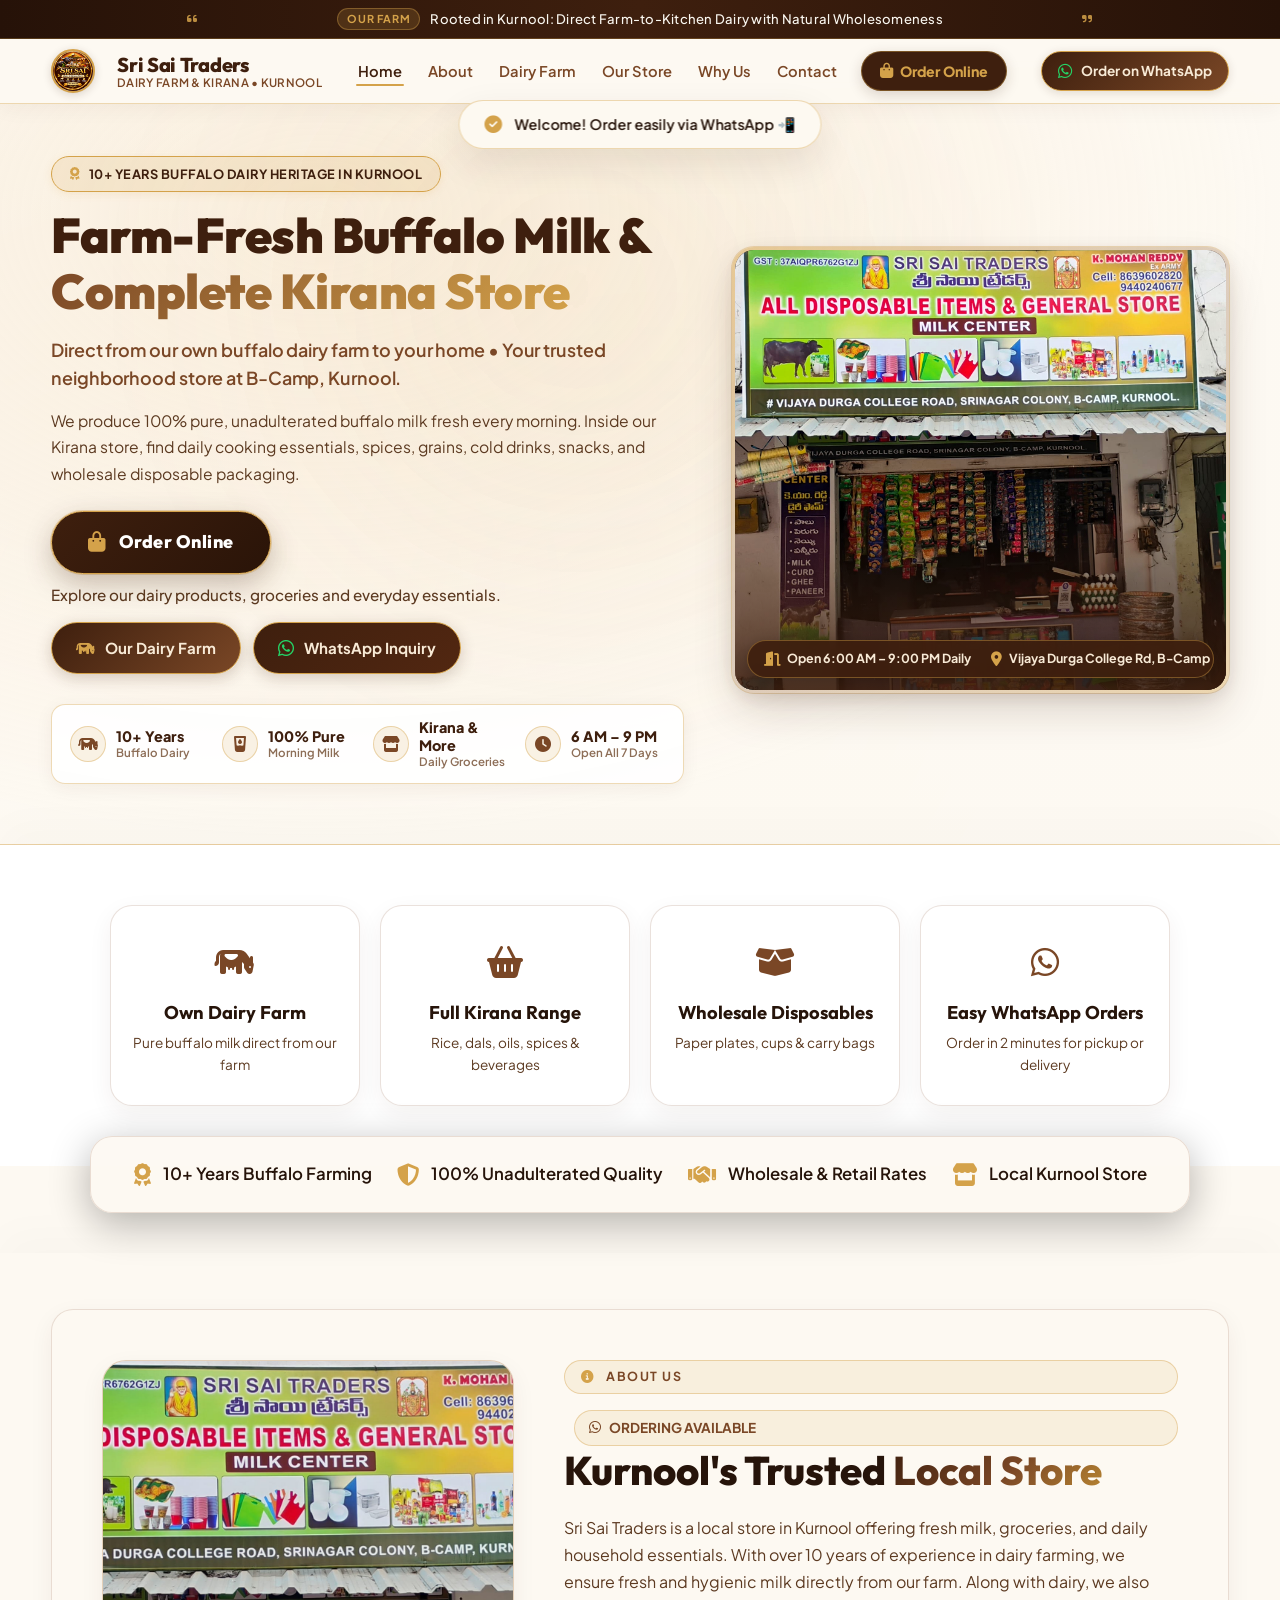
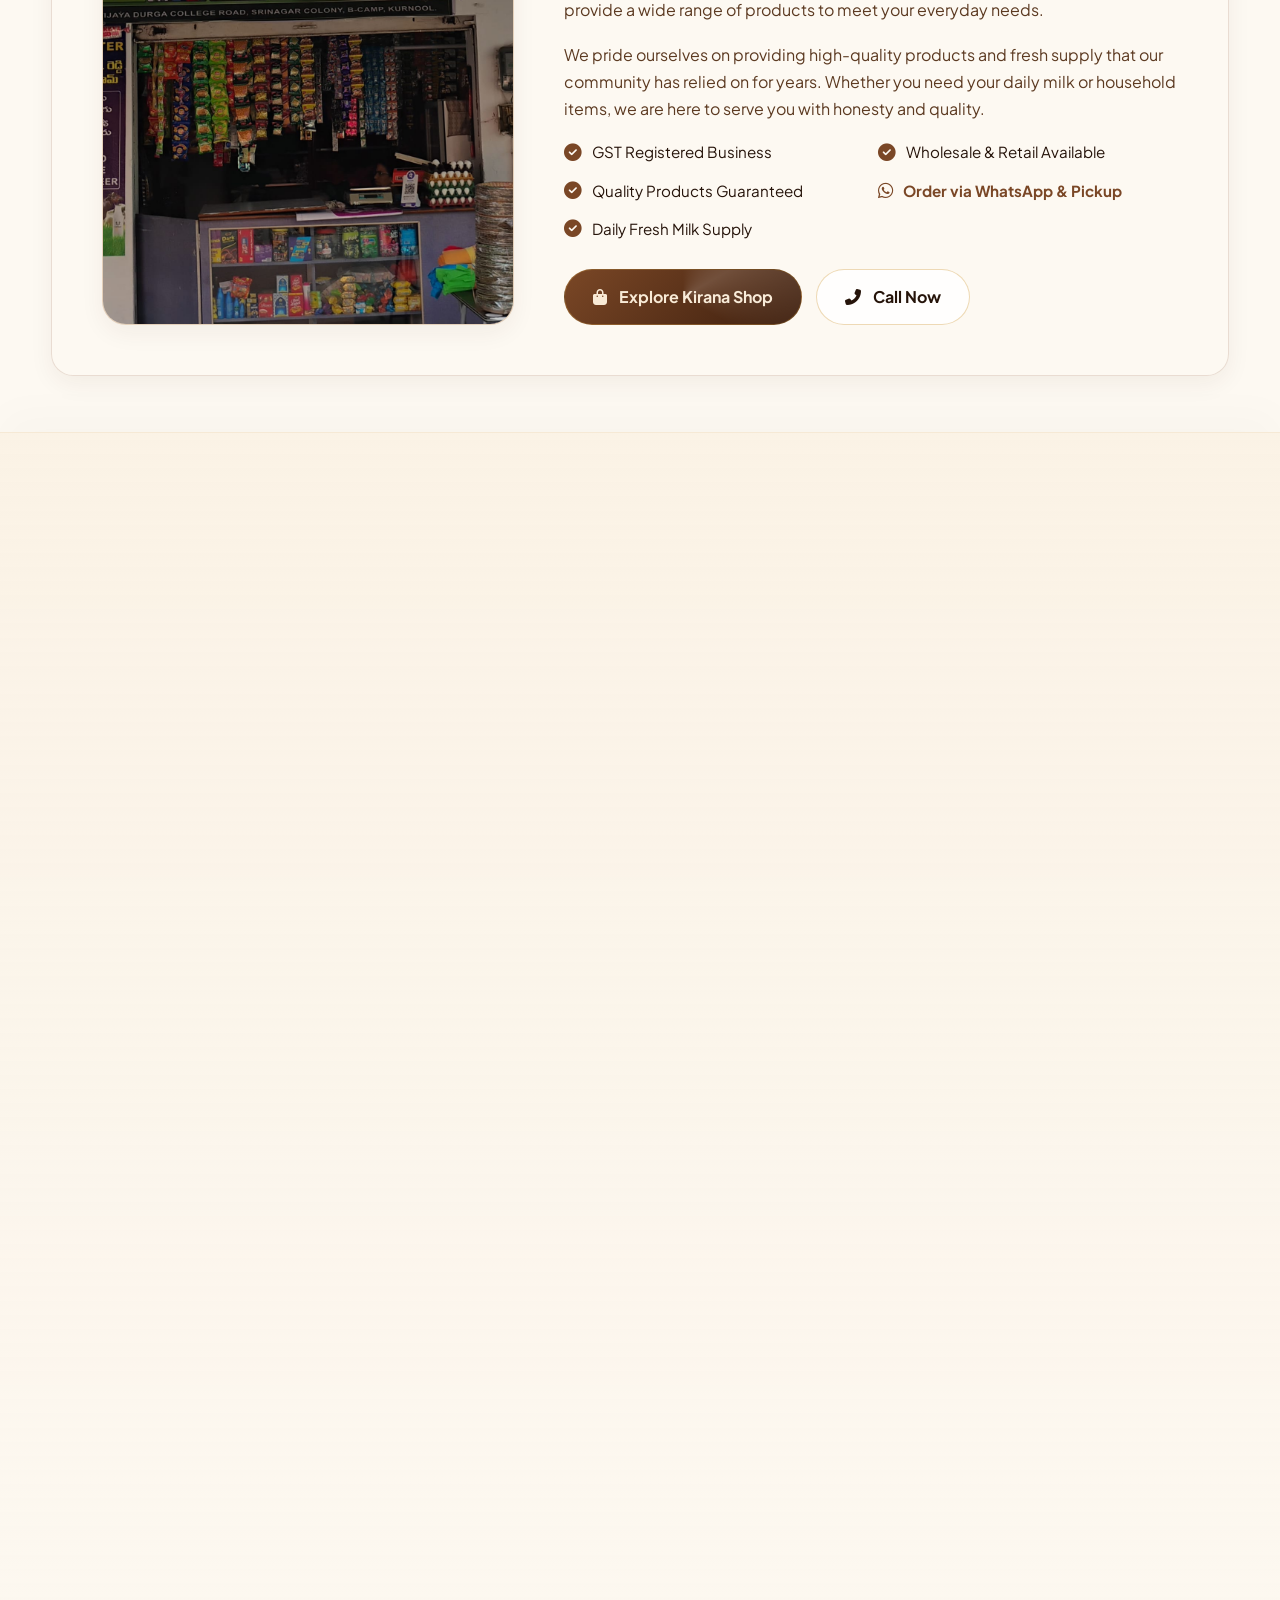
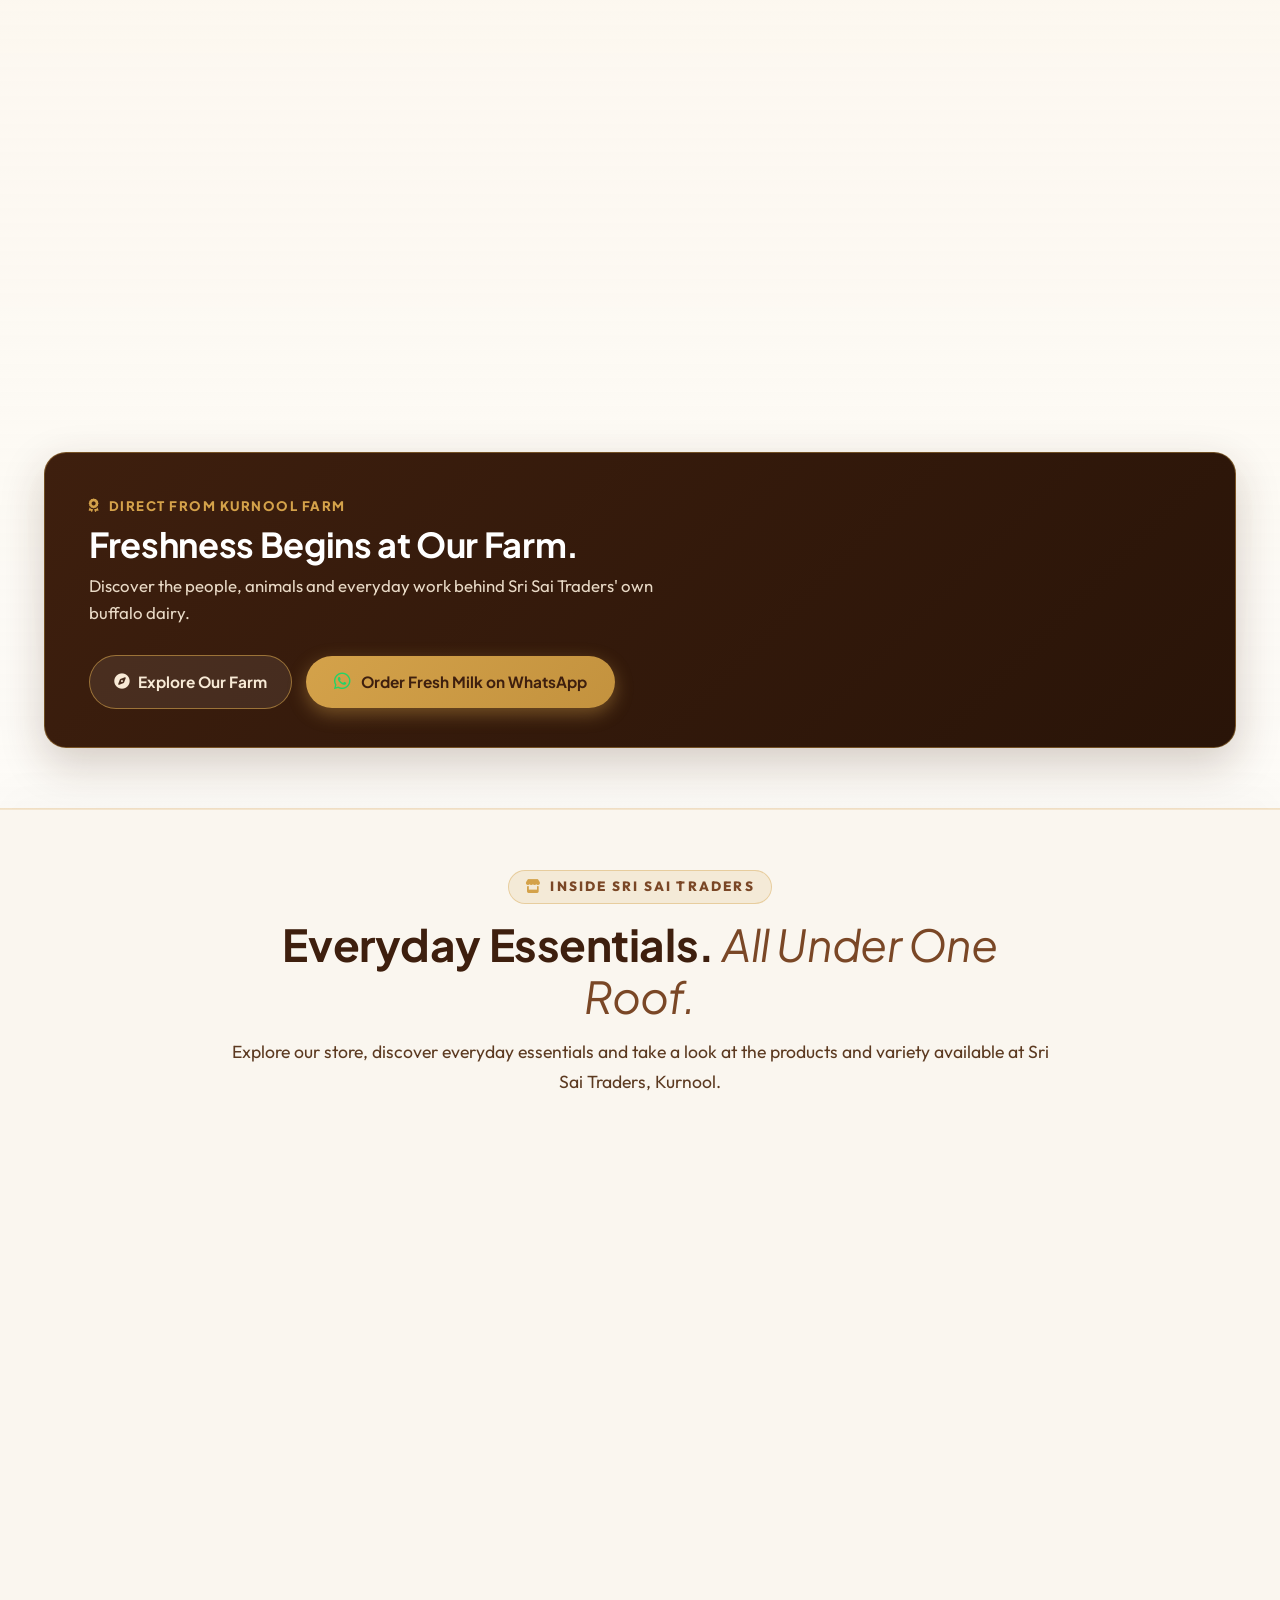
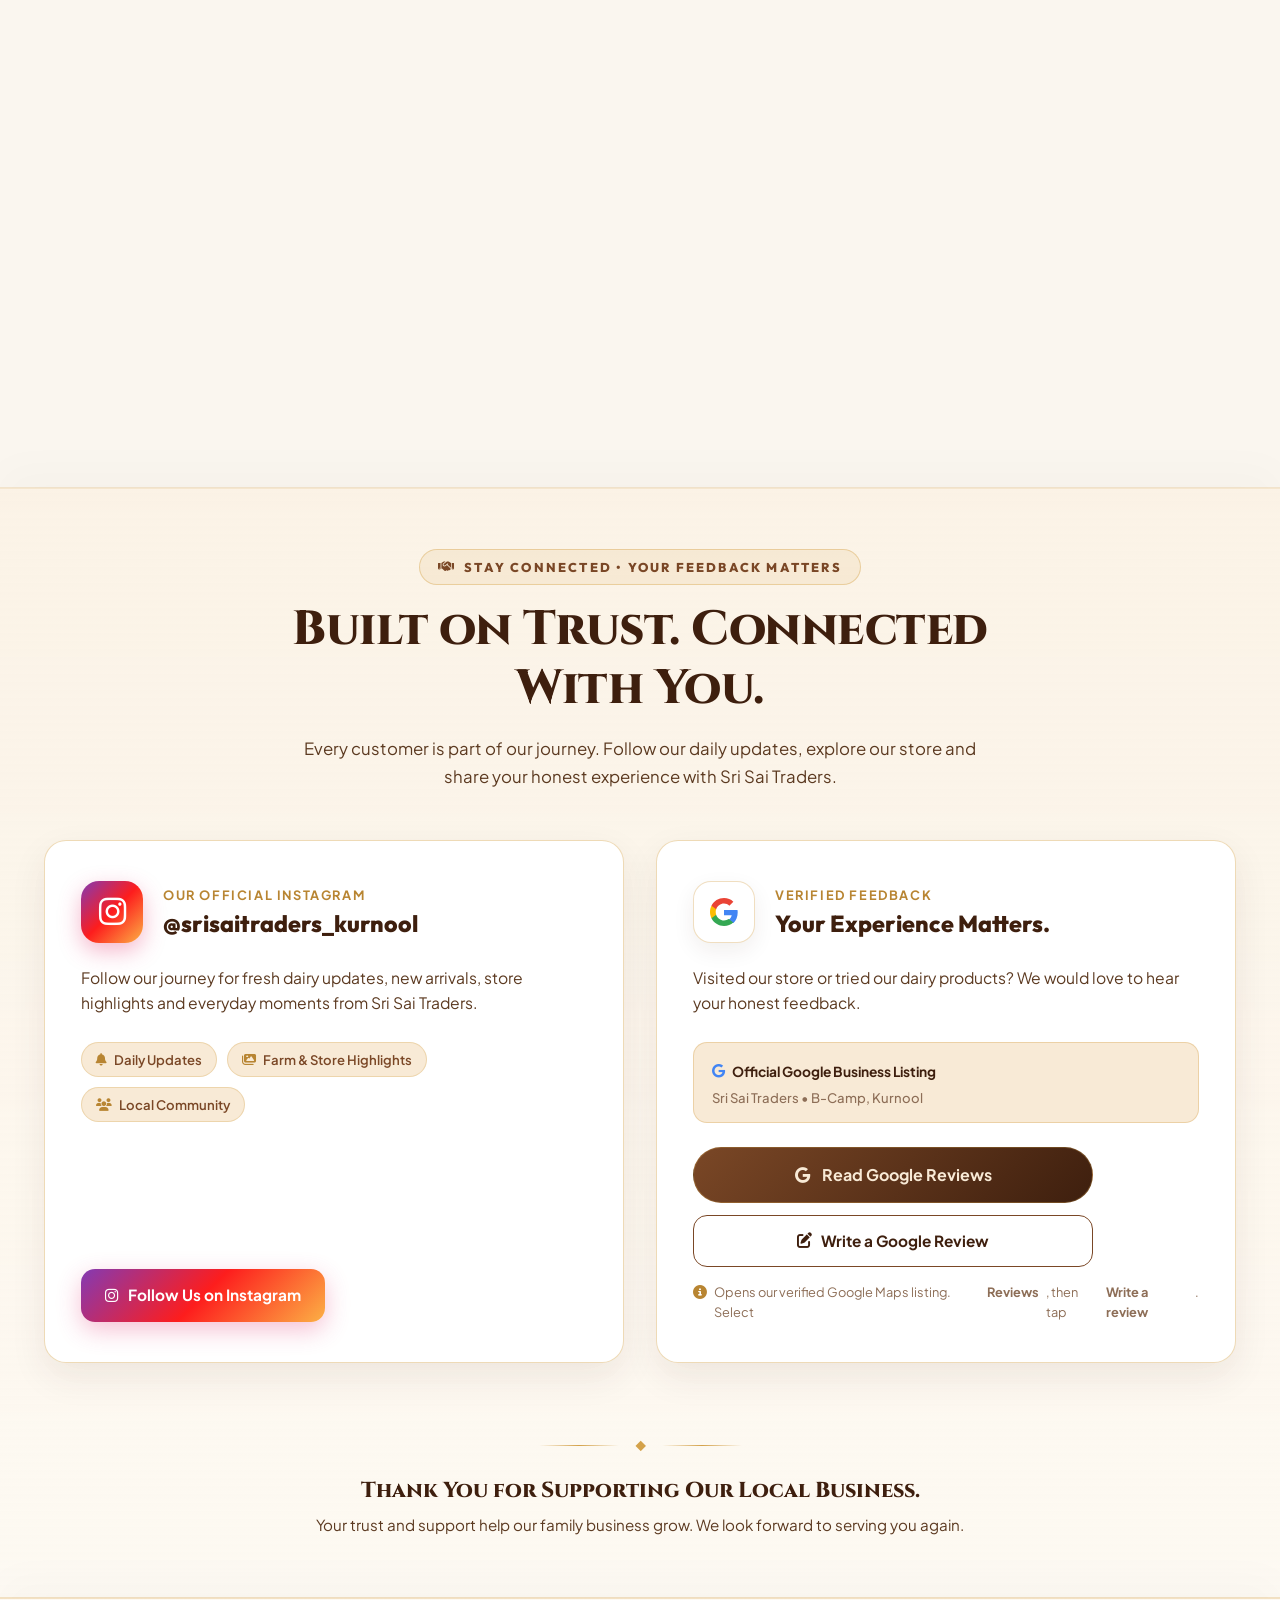
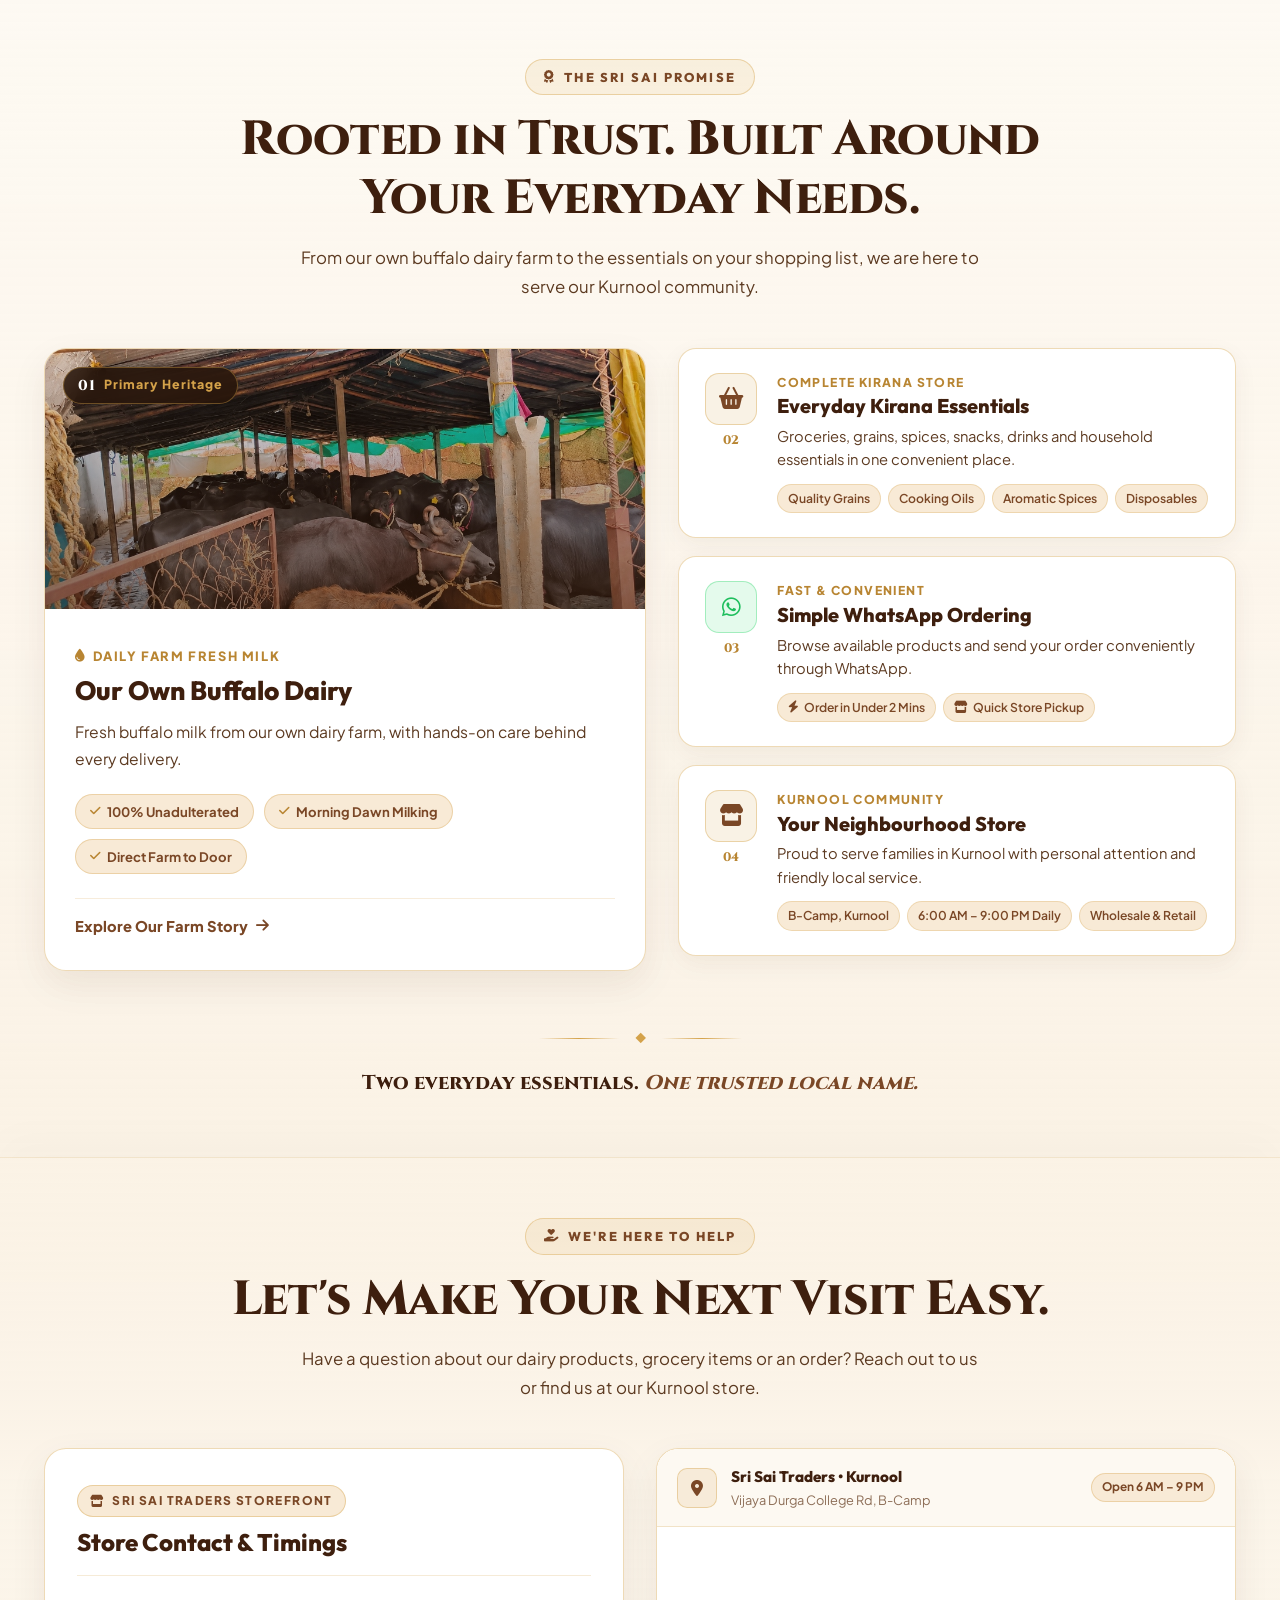
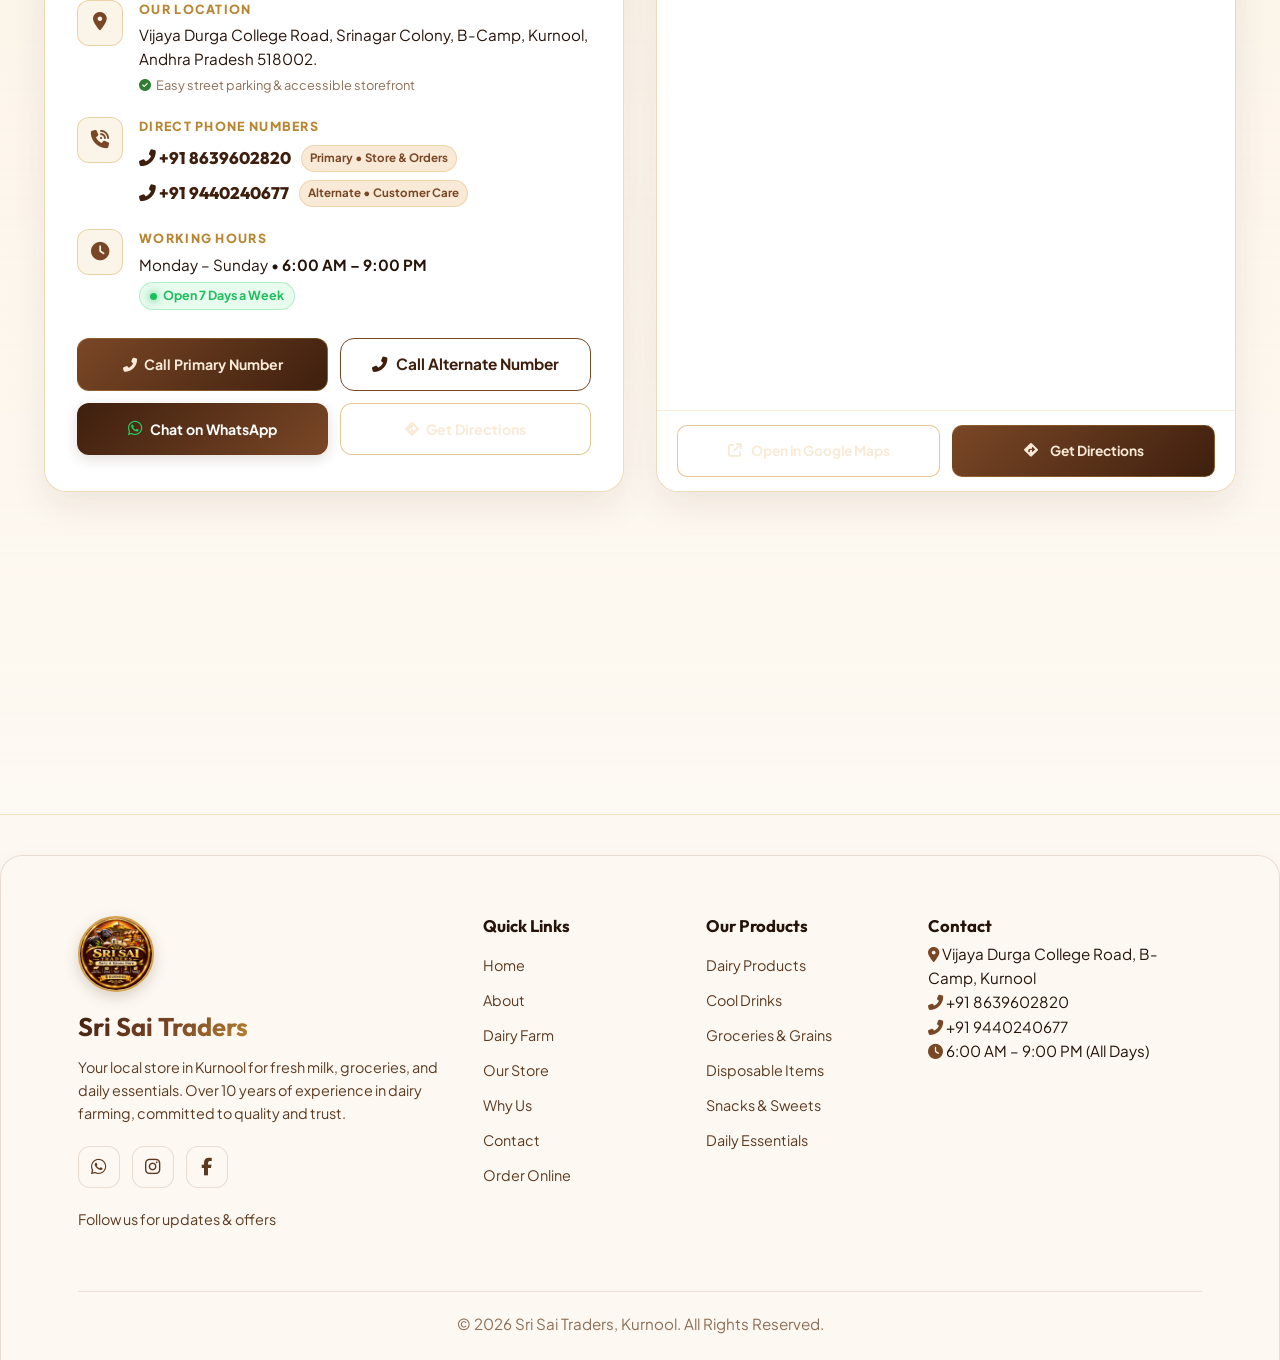
==== commit f1c218be: "feat: replace announcement bar with rotating premium quote ticker" ====
--- a/index.html
+++ b/index.html
@@ -41,12 +41,33 @@
 </head>
 
 <body>
-    <!-- Top Offer Banner -->
-    <div class="offer-banner" id="offer-banner">
-        <div class="banner-content">
-            <i class="fas fa-certificate"></i>
-            <span>Special Discounts Available Today! Order via WhatsApp 🚀</span>
-            <button class="banner-close" id="close-banner" aria-label="Close Banner">&times;</button>
+    <!-- Rotating Premium Quote Ticker -->
+    <div class="quote-ticker-bar" id="quote-ticker-bar" role="region" aria-label="Sri Sai Traders Highlights">
+        <div class="quote-ticker-container">
+            <span class="quote-gold-icon"><i class="fas fa-quote-left"></i></span>
+            <div class="quote-slider" id="quote-slider" aria-live="polite">
+                <div class="quote-slide active" data-index="0">
+                    <span class="quote-badge">Pure Dairy</span>
+                    <span class="quote-text">100% Pure Buffalo Milk &amp; Thick Curd — Fresh from Our Own Farm Every Morning</span>
+                </div>
+                <div class="quote-slide" data-index="1">
+                    <span class="quote-badge">Our Farm</span>
+                    <span class="quote-text">Rooted in Kurnool: Direct Farm-to-Kitchen Dairy with Natural Wholesomeness</span>
+                </div>
+                <div class="quote-slide" data-index="2">
+                    <span class="quote-badge">Quality Kirana</span>
+                    <span class="quote-text">Premium Aged Rice, Pure Cooking Oils &amp; Authentic Daily Essentials</span>
+                </div>
+                <div class="quote-slide" data-index="3">
+                    <span class="quote-badge">Trusted Heritage</span>
+                    <span class="quote-text">Serving Kurnool Families with Purity, Fair Everyday Prices &amp; Genuine Trust</span>
+                </div>
+                <div class="quote-slide" data-index="4">
+                    <span class="quote-badge">Farm-Crafted</span>
+                    <span class="quote-text">Rich Aromatic Buffalo Ghee &amp; Fresh Farm Butter Churned with Care</span>
+                </div>
+            </div>
+            <span class="quote-gold-icon right"><i class="fas fa-quote-right"></i></span>
         </div>
     </div>
 
--- a/style.css
+++ b/style.css
@@ -4908,42 +4908,116 @@
     }
 }
 
-/* ========== OFFER BANNER ========== */
-.offer-banner {
-    background: linear-gradient(90deg, var(--color-chocolate), var(--color-leather));
-    color: var(--color-cream);
-    border-bottom: 1px solid var(--border-gold);
-    padding: 10px 0;
-    text-align: center;
-    font-size: 0.9rem;
-    font-weight: 600;
+/* ========== ROTATING PREMIUM QUOTE TICKER ========== */
+.quote-ticker-bar {
+    background: #2D160A;
+    background: linear-gradient(90deg, #261208 0%, #3E1F0E 50%, #261208 100%);
+    color: #FAF7F0;
+    border-bottom: 1px solid rgba(212, 162, 74, 0.28);
     position: relative;
     z-index: 1001;
-}
-
-.banner-content {
+    overflow: hidden;
+    user-select: none;
+}
+
+.quote-ticker-container {
+    max-width: 1280px;
+    margin: 0 auto;
+    padding: 7px 20px;
+    display: flex;
+    align-items: center;
+    justify-content: center;
+    gap: 12px;
+    min-height: 38px;
+    box-sizing: border-box;
+}
+
+.quote-gold-icon {
+    color: #D4A24A;
+    font-size: 0.72rem;
+    opacity: 0.85;
+    flex-shrink: 0;
+}
+
+.quote-slider {
+    position: relative;
+    flex: 1;
+    max-width: 860px;
+    min-height: 24px;
+    display: flex;
+    align-items: center;
+    justify-content: center;
+    text-align: center;
+}
+
+.quote-slide {
+    position: absolute;
+    width: 100%;
+    opacity: 0;
+    transform: translateY(6px);
+    transition: opacity 0.55s cubic-bezier(0.25, 1, 0.5, 1), transform 0.55s cubic-bezier(0.25, 1, 0.5, 1);
+    pointer-events: none;
     display: flex;
     align-items: center;
     justify-content: center;
     gap: 10px;
 }
 
-.banner-close {
-    background: none;
-    border: none;
-    color: white;
-    font-size: 1.4rem;
-    cursor: pointer;
-    position: absolute;
-    right: 20px;
-    top: 50%;
-    transform: translateY(-50%);
-    opacity: 0.7;
-    transition: var(--transition-fast);
-}
-
-.banner-close:hover {
+.quote-slide.active {
     opacity: 1;
+    transform: translateY(0);
+    position: relative;
+    pointer-events: auto;
+}
+
+.quote-badge {
+    display: inline-block;
+    background: rgba(212, 162, 74, 0.18);
+    color: #D4A24A;
+    border: 1px solid rgba(212, 162, 74, 0.38);
+    border-radius: 999px;
+    padding: 1px 9px;
+    font-size: 0.68rem;
+    font-weight: 700;
+    letter-spacing: 0.8px;
+    text-transform: uppercase;
+    flex-shrink: 0;
+}
+
+.quote-text {
+    font-size: 0.82rem;
+    font-weight: 500;
+    color: #FAF7F0;
+    letter-spacing: 0.25px;
+    line-height: 1.35;
+    white-space: nowrap;
+    overflow: hidden;
+    text-overflow: ellipsis;
+}
+
+@media (max-width: 768px) {
+    .quote-ticker-container {
+        padding: 6px 12px;
+        min-height: 36px;
+        gap: 8px;
+    }
+
+    .quote-gold-icon {
+        display: none;
+    }
+
+    .quote-badge {
+        font-size: 0.62rem;
+        padding: 1px 7px;
+    }
+
+    .quote-text {
+        font-size: 0.74rem;
+        white-space: normal;
+        display: -webkit-box;
+        -webkit-line-clamp: 1;
+        -webkit-box-orient: vertical;
+    }
 }
 
 /* ========== TRUST & DELIVERY SECTION ========== */
